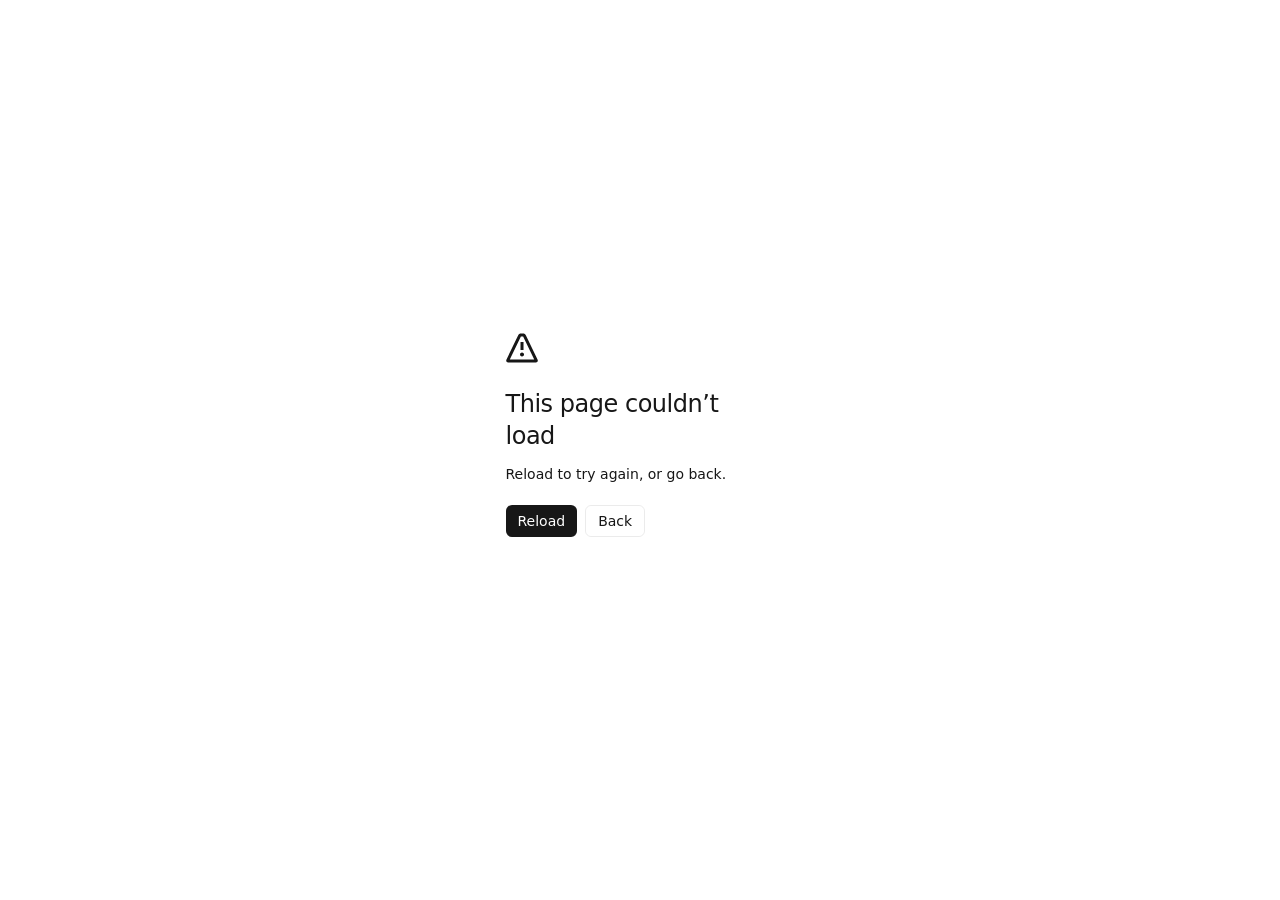
==== arena/index.html @ b572ce89 "Initial commit for DuelingTrade" ====
<!DOCTYPE html><html data-dpl-id="dpl_C5pr9n3kXXuteC772DUNhWCUbT4v" lang="en" class="geist_38a19817-module__zWmpuq__variable geist_mono_68d2693a-module__OnmjKq__variable archivo_8369b8a7-module__xLYI0a__variable h-full antialiased"><head><meta charSet="utf-8"/><meta name="viewport" content="width=device-width, initial-scale=1"/><link rel="preload" href="/chains/robinhood.svg" as="image"/><link rel="preload" href="/chains/solana.svg" as="image"/><link rel="preload" href="/chains/bnb.svg" as="image"/><link rel="stylesheet" href="/_next/static/immutable/chunks/11ru09r6zxcmv.css" data-precedence="next"/><link rel="preload" as="script" fetchPriority="low" href="/_next/static/immutable/chunks/13vbligain1wy.js"/><script src="/_next/static/immutable/chunks/1-9jqeenzti5i.js" async=""></script><script src="/_next/static/immutable/chunks/0mm8a4_ztls-a.js" async=""></script><script src="/_next/static/immutable/chunks/2wbqsg3o69r1l.js" async=""></script><script src="/_next/static/immutable/chunks/turbopack-04grlyw32y1tm.js" async=""></script><script src="/_next/static/immutable/chunks/3vlgg9mse5kgb.js" async=""></script><script src="/_next/static/immutable/chunks/3kuv-5_aaezud.js" async=""></script><script src="/_next/static/immutable/chunks/3rrsg5d7oai3y.js" async=""></script><script src="/_next/static/immutable/chunks/0tl9-jh_wlhih.js" async=""></script><script src="/_next/static/immutable/chunks/2--zkydsi01el.js" async=""></script><script src="/_next/static/immutable/chunks/1xe4iw789i23a.js" async=""></script><script src="/_next/static/immutable/chunks/3qos49-5w_csi.js" async=""></script><script src="/_next/static/immutable/chunks/0-auufa5i8o7t.js" async=""></script><script src="/_next/static/immutable/chunks/2e81wghwf_a7y.js" async=""></script><script src="/_next/static/immutable/chunks/3meu03gh2_q-_.js" async=""></script><script src="/_next/static/immutable/chunks/144p-vhq1r4q9.js" async=""></script><script src="/_next/static/immutable/chunks/2fr_6jb06xqva.js" async=""></script><script src="/_next/static/immutable/chunks/0flftdkb1z6vn.js" async=""></script><script src="/_next/static/immutable/chunks/0shtxpp86-r6w.js" async=""></script><script src="/_next/static/immutable/chunks/2o6fd18x5oel4.js" async=""></script><script src="/_next/static/immutable/chunks/2rd285km10rms.js" async=""></script><script src="/_next/static/immutable/chunks/0whkp1tczizef.js" async=""></script><script src="/_next/static/immutable/chunks/3lh8asuw4s37i.js" async=""></script><script src="/_next/static/immutable/chunks/1sbkutdp792b4.js" async=""></script><script src="/_next/static/immutable/chunks/2_5psf7f5ht0o.js" async=""></script><script src="/_next/static/immutable/chunks/0x-9rc1bm-510.js" async=""></script><script src="/_next/static/immutable/chunks/2yq07jlgdpizy.js" async=""></script><meta name="theme-color" content="#0C0E10"/><meta name="color-scheme" content="dark"/><title>Arena · PNL Duels</title><meta name="description" content="Stake, trade from your own wallet, best profit takes the pot. On-chain escrow, fee from 5% down to 1% on big stakes, only when someone wins."/><meta name="application-name" content="PNL Duels"/><meta property="og:title" content="PNL DUELS"/><meta property="og:description" content="1v1 trading duels. Best profit takes the pot."/><meta property="og:url" content="https://duelingtrade.fun"/><meta property="og:site_name" content="PNL Duels"/><meta property="og:image" content="https://duelingtrade.fun/opengraph-image?fd2fcf5a3e2cfa98"/><meta property="og:image:type" content="image/png"/><meta property="og:image:width" content="1200"/><meta property="og:image:height" content="630"/><meta property="og:image:alt" content="PNL DUELS: 1v1 trading duels"/><meta property="og:type" content="website"/><meta name="twitter:card" content="summary_large_image"/><meta name="twitter:site" content="@PnLDuel"/><meta name="twitter:creator" content="@PnLDuel"/><meta name="twitter:title" content="PNL DUELS"/><meta name="twitter:description" content="1v1 trading duels. Best profit takes the pot."/><meta name="twitter:image" content="https://duelingtrade.fun/opengraph-image?fd2fcf5a3e2cfa98"/><meta name="twitter:image:alt" content="PNL DUELS: 1v1 trading duels"/><meta name="twitter:image:type" content="image/png"/><meta name="twitter:image:width" content="1200"/><meta name="twitter:image:height" content="630"/><link rel="icon" href="/favicon.ico?favicon.0yzmy6ncv8nsh.ico" sizes="48x48" type="image/x-icon"/><link rel="icon" href="/icon.svg?icon.3yr3uw3vc69ku.svg" sizes="any" type="image/svg+xml"/><link rel="apple-touch-icon" href="/apple-icon.png?apple-icon.1h2i4k65twbx1.png" sizes="180x180" type="image/png"/><meta name="next-size-adjust" content=""/><script src="/_next/static/immutable/chunks/0c0hxoamwjsbw.js" noModule=""></script></head><body class="flex min-h-full flex-col"><div hidden=""><!--$--><!--/$--></div><div data-site-status="prelaunch" style="display:contents"><canvas aria-hidden="true" class="pointer-events-none fixed inset-0 -z-10"></canvas><header class="sticky top-0 z-50 border-b border-line bg-bg/70 backdrop-blur-xl"><nav class="mx-auto flex h-[4.5rem] max-w-[1280px] items-center gap-3 px-4 sm:px-6"><a class="flex shrink-0 items-center" aria-label="PNL Duels home" href="/"><span class="inline-flex items-center text-ink" style="gap:13.963636363636363px"><svg viewBox="320 250 384 528" height="24" width="17.454545454545453" fill="none" stroke-linecap="round" class="" aria-hidden="true"><path d="M396 282V703" stroke="#FF5233" stroke-width="22"></path><rect x="339" y="371" width="115" height="268" rx="12" fill="#FF5233"></rect><path d="M537 268L486 753" stroke="#F3F2EC" stroke-width="22"></path><path d="M627 333V753" stroke="#F3F2EC" stroke-width="22"></path><rect x="581" y="421" width="92" height="243" rx="8" fill="#0C0E10" stroke="#F3F2EC" stroke-width="22"></rect></svg><span class="wordmark" style="font-size:18.72px">PNL DUELS</span></span></a><div class="ml-5 hidden items-center gap-1 md:flex"><a aria-current="page" class="nav-tab" href="/arena">Arena</a><a class="nav-tab" href="/feed">Feed</a><a class="nav-tab" href="/leaderboard">Leaderboard</a><a class="nav-tab" href="/rules">Rules</a></div><div class="ml-auto flex items-center gap-2"><span class="tag hidden h-7 px-2.5 lg:inline-flex" data-contract-address="4aDtkCadyWomBewuynPi7Y8NR41dKXAmUMFYMLBxpump"><button type="button" title="Copy contract address">CA 4aDtkC…pump</button><a href="https://solscan.io/token/4aDtkCadyWomBewuynPi7Y8NR41dKXAmUMFYMLBxpump" target="_blank" rel="noreferrer" aria-label="View on explorer">↗</a></span><a href="https://x.com/PnLDuel" target="_blank" rel="noreferrer" aria-label="@PnLDuel on X" title="@PnLDuel on X" class="hidden h-9 w-9 place-items-center rounded-full text-ink-2 hover:text-ink sm:grid"><svg viewBox="0 0 24 24" width="18" height="18" fill="currentColor" aria-hidden="true"><path d="M18.244 2.25h3.308l-7.227 8.26 8.502 11.24H16.17l-5.214-6.817L4.99 21.75H1.68l7.73-8.835L1.254 2.25H8.08l4.713 6.231zm-1.161 17.52h1.833L7.084 4.126H5.117z"></path></svg></a><a class="btn btn-signal btn-xs hidden shrink-0 sm:inline-flex" href="/duel/new"><svg xmlns="http://www.w3.org/2000/svg" width="13" height="13" fill="currentColor" viewBox="0 0 256 256"><path d="M216,28H152a12,12,0,0,0-9.33,4.45L79.5,110.51l-4.66-4.65a20,20,0,0,0-28.29,0L29.86,122.55a20,20,0,0,0,0,28.29h0L45,166,23.86,187.17a20,20,0,0,0,0,28.28l16.69,16.69a20,20,0,0,0,28.28,0L90,211l15.17,15.16a20,20,0,0,0,28.29,0l16.69-16.69a20,20,0,0,0,0-28.3l-4.65-4.65,78.06-63.17A12,12,0,0,0,228,104V40A12,12,0,0,0,216,28ZM54.69,212.34l-11-11L62,183l11,11Zm64.61-6L49.65,136.7l11.05-11,69.65,69.65ZM204,98.27l-75.58,61.17L121,152l47.51-47.5a12,12,0,0,0-17-17L104,135l-7.45-7.44L157.73,52H204Z"></path></svg> Start a duel</a><div class="skeleton h-9 w-24 rounded-full"></div></div></nav></header><main class="flex-1"><div class="mx-auto max-w-[1280px] px-4 py-10 sm:px-6"><div class="mb-8 flex flex-wrap items-end justify-between gap-4"><div><p class="eyebrow">01 / Live duels</p><h1 class="display display-lift mt-3 text-4xl sm:text-6xl">Arena<span class="dot">.</span></h1></div><a class="btn btn-signal" href="/duel/new"><svg xmlns="http://www.w3.org/2000/svg" width="16" height="16" fill="currentColor" viewBox="0 0 256 256"><path d="M216,28H152a12,12,0,0,0-9.33,4.45L79.5,110.51l-4.66-4.65a20,20,0,0,0-28.29,0L29.86,122.55a20,20,0,0,0,0,28.29h0L45,166,23.86,187.17a20,20,0,0,0,0,28.28l16.69,16.69a20,20,0,0,0,28.28,0L90,211l15.17,15.16a20,20,0,0,0,28.29,0l16.69-16.69a20,20,0,0,0,0-28.3l-4.65-4.65,78.06-63.17A12,12,0,0,0,228,104V40A12,12,0,0,0,216,28ZM54.69,212.34l-11-11L62,183l11,11Zm64.61-6L49.65,136.7l11.05-11,69.65,69.65ZM204,98.27l-75.58,61.17L121,152l47.51-47.5a12,12,0,0,0-17-17L104,135l-7.45-7.44L157.73,52H204Z"></path></svg> Challenge</a></div><div class="no-scrollbar mb-6 overflow-x-auto"><div role="tablist" class="seg"><button role="tab" aria-selected="true">Live</button><button role="tab" aria-selected="false">Open challenges</button><button role="tab" aria-selected="false">Ended</button></div></div><div class="grid grid-cols-1 gap-4 md:grid-cols-2 xl:grid-cols-3"><div class="skeleton h-44" aria-hidden="true"></div><div class="skeleton h-44" aria-hidden="true"></div><div class="skeleton h-44" aria-hidden="true"></div><div class="skeleton h-44" aria-hidden="true"></div><div class="skeleton h-44" aria-hidden="true"></div><div class="skeleton h-44" aria-hidden="true"></div></div></div><!--$--><!--/$--></main><footer class="mt-24 border-t border-line pb-24 md:pb-10"><div class="mx-auto max-w-[1280px] px-4 sm:px-6"><p class="footer-statement"><span>May the best PnL win<span class="dot">.</span></span><span aria-hidden="true" class="mark-tile mark-tile-lg "><svg viewBox="320 250 384 528" height="58" width="42.18181818181818" fill="none" stroke-linecap="round" class="" aria-hidden="true"><path d="M396 282V703" stroke="#FF5233" stroke-width="22"></path><rect x="339" y="371" width="115" height="268" rx="12" fill="#FF5233"></rect><path d="M537 268L486 753" stroke="#F3F2EC" stroke-width="22"></path><path d="M627 333V753" stroke="#F3F2EC" stroke-width="22"></path><rect x="581" y="421" width="92" height="243" rx="8" fill="#0C0E10" stroke="#F3F2EC" stroke-width="22"></rect></svg></span></p><div class="grid grid-cols-2 gap-x-6 gap-y-10 pb-6 text-sm md:grid-cols-[1.6fr_1fr_1fr_1fr]"><div class="col-span-2 flex flex-col gap-4 md:col-span-1"><span class="inline-flex items-center text-ink" style="gap:15.127272727272729px"><svg viewBox="320 250 384 528" height="26" width="18.90909090909091" fill="none" stroke-linecap="round" class="" aria-hidden="true"><path d="M396 282V703" stroke="#FF5233" stroke-width="22"></path><rect x="339" y="371" width="115" height="268" rx="12" fill="#FF5233"></rect><path d="M537 268L486 753" stroke="#F3F2EC" stroke-width="22"></path><path d="M627 333V753" stroke="#F3F2EC" stroke-width="22"></path><rect x="581" y="421" width="92" height="243" rx="8" fill="#0C0E10" stroke="#F3F2EC" stroke-width="22"></rect></svg><span class="wordmark" style="font-size:20.28px">PNL DUELS</span></span><p class="max-w-sm leading-relaxed text-ink-2">1v1 trading duels. Stake, trade from your own wallet, best profit takes the pot.</p><p class="flex flex-wrap items-center gap-x-3 gap-y-1 text-ink-2"><span class="inline-flex items-center gap-1.5"><img src="/chains/robinhood.svg" alt="Robinhood Chain" width="16" height="16" class="inline-block shrink-0 object-contain align-[-0.15em] " style="width:16px;height:16px"/>Robinhood Chain</span><span class="inline-flex items-center gap-1.5"><img src="/chains/solana.svg" alt="Robinhood Chain" width="16" height="16" class="inline-block shrink-0 object-contain align-[-0.15em] " style="width:16px;height:16px"/>Robinhood Chain</span><span class="inline-flex items-center gap-1.5"><img src="/chains/bnb.svg" alt="BNB Chain" width="16" height="16" class="inline-block shrink-0 object-contain align-[-0.15em] " style="width:16px;height:16px"/>BNB Chain</span></p><p class="max-w-sm leading-relaxed text-ink-3">The escrow can only pay the two players or the treasury.<!-- --> <!-- -->Fee from 5% down to 1% on big stakes, only when someone wins. Refunds are free.</p></div><div class="flex flex-col gap-3"><p class="eyebrow mb-1">Play</p><a class="w-fit text-ink-2 transition hover:text-ink" href="/duel/new">New challenge</a><a class="w-fit text-ink-2 transition hover:text-ink" href="/arena">Arena</a><a class="w-fit text-ink-2 transition hover:text-ink" href="/arena?tab=open">Open challenges</a></div><div class="flex flex-col gap-3"><p class="eyebrow mb-1">Social</p><a class="w-fit text-ink-2 transition hover:text-ink" href="/feed">Feed</a><a class="w-fit text-ink-2 transition hover:text-ink" href="/leaderboard">Leaderboard</a><a class="w-fit text-ink-2 transition hover:text-ink" href="/settings">Settings</a></div><div class="flex flex-col gap-3"><p class="eyebrow mb-1">Rules</p><span class="text-ink-2">PnL after fees, held bags at exit value</span><span class="text-ink-2">Duel buys only, no transfers</span><span class="text-ink-2">Tie = full refund</span><a class="w-fit text-ink transition hover:text-signal" href="/rules">All rules →</a><a href="https://x.com/PnLDuel" target="_blank" rel="noreferrer" aria-label="@PnLDuel on X" title="@PnLDuel on X" class="w-fit text-ink-2 hover:text-ink"><svg viewBox="0 0 24 24" width="18" height="18" fill="currentColor" aria-hidden="true"><path d="M18.244 2.25h3.308l-7.227 8.26 8.502 11.24H16.17l-5.214-6.817L4.99 21.75H1.68l7.73-8.835L1.254 2.25H8.08l4.713 6.231zm-1.161 17.52h1.833L7.084 4.126H5.117z"></path></svg></a></div></div></div></footer><nav aria-label="Main" class="fixed inset-x-0 bottom-0 z-50 border-t border-line bg-bg/85 pb-[env(safe-area-inset-bottom)] backdrop-blur-xl md:hidden"><div class="grid h-16 grid-cols-5"><a class="flex flex-col items-center justify-center gap-1 text-[10px] font-medium text-ink-3" href="/"><svg xmlns="http://www.w3.org/2000/svg" width="20" height="20" fill="currentColor" viewBox="0 0 256 256"><path d="M219.31,108.68l-80-80a16,16,0,0,0-22.62,0l-80,80A15.87,15.87,0,0,0,32,120v96a8,8,0,0,0,8,8h64a8,8,0,0,0,8-8V160h32v56a8,8,0,0,0,8,8h64a8,8,0,0,0,8-8V120A15.87,15.87,0,0,0,219.31,108.68ZM208,208H160V152a8,8,0,0,0-8-8H104a8,8,0,0,0-8,8v56H48V120l80-80,80,80Z"></path></svg>Home</a><a class="flex flex-col items-center justify-center gap-1 text-[10px] font-medium text-ink" href="/arena"><svg xmlns="http://www.w3.org/2000/svg" width="20" height="20" fill="currentColor" viewBox="0 0 256 256"><path d="M216,32H152a8,8,0,0,0-6.34,3.12l-64,83.21L72,108.69a16,16,0,0,0-22.64,0l-8.69,8.7a16,16,0,0,0,0,22.63l22,22-32,32a16,16,0,0,0,0,22.63l8.69,8.68a16,16,0,0,0,22.62,0l32-32,22,22a16,16,0,0,0,22.64,0l8.69-8.7a16,16,0,0,0,0-22.63l-9.64-9.64,83.21-64A8,8,0,0,0,224,104V40A8,8,0,0,0,216,32Zm-8,68.06-81.74,62.88L115.32,152l50.34-50.34a8,8,0,0,0-11.32-11.31L104,140.68,93.07,129.74,155.94,48H208Z"></path></svg>Arena</a><a class="flex flex-col items-center justify-center gap-1 text-[10px] font-medium text-ink-3" href="/duel/new"><span class="btn btn-signal grid h-9 w-9 place-items-center p-0"><svg xmlns="http://www.w3.org/2000/svg" width="18" height="18" fill="currentColor" viewBox="0 0 256 256"><path d="M228,128a12,12,0,0,1-12,12H140v76a12,12,0,0,1-24,0V140H40a12,12,0,0,1,0-24h76V40a12,12,0,0,1,24,0v76h76A12,12,0,0,1,228,128Z"></path></svg></span></a><a class="flex flex-col items-center justify-center gap-1 text-[10px] font-medium text-ink-3" href="/feed"><svg xmlns="http://www.w3.org/2000/svg" width="20" height="20" fill="currentColor" viewBox="0 0 256 256"><path d="M128,24A104,104,0,0,0,36.18,176.88L24.83,210.93a16,16,0,0,0,20.24,20.24l34.05-11.35A104,104,0,1,0,128,24Zm0,192a87.87,87.87,0,0,1-44.06-11.81,8,8,0,0,0-6.54-.67L40,216,52.47,178.6a8,8,0,0,0-.66-6.54A88,88,0,1,1,128,216Z"></path></svg>Feed</a><a class="flex flex-col items-center justify-center gap-1 text-[10px] font-medium text-ink-3" href="/leaderboard"><svg xmlns="http://www.w3.org/2000/svg" width="20" height="20" fill="currentColor" viewBox="0 0 256 256"><path d="M232,64H208V48a8,8,0,0,0-8-8H56a8,8,0,0,0-8,8V64H24A16,16,0,0,0,8,80V96a40,40,0,0,0,40,40h3.65A80.13,80.13,0,0,0,120,191.61V216H96a8,8,0,0,0,0,16h64a8,8,0,0,0,0-16H136V191.58c31.94-3.23,58.44-25.64,68.08-55.58H208a40,40,0,0,0,40-40V80A16,16,0,0,0,232,64ZM48,120A24,24,0,0,1,24,96V80H48v32q0,4,.39,8Zm144-8.9c0,35.52-29,64.64-64,64.9a64,64,0,0,1-64-64V56H192ZM232,96a24,24,0,0,1-24,24h-.5a81.81,81.81,0,0,0,.5-8.9V80h24Z"></path></svg>Ranks</a></div></nav><div aria-live="polite" class="pointer-events-none fixed inset-x-0 bottom-4 z-[70] flex flex-col items-center gap-2 px-4"></div></div><script src="/_next/static/immutable/chunks/13vbligain1wy.js" id="_R_" async=""></script><script>(self.__next_f=self.__next_f||[]).push([0])</script><script>self.__next_f.push([1,"1:\"$Sreact.fragment\"\n2:I[664740,[\"/_next/static/immutable/chunks/3vlgg9mse5kgb.js\",\"/_next/static/immutable/chunks/3kuv-5_aaezud.js\",\"/_next/static/immutable/chunks/3rrsg5d7oai3y.js\",\"/_next/static/immutable/chunks/0tl9-jh_wlhih.js\",\"/_next/static/immutable/chunks/2--zkydsi01el.js\",\"/_next/static/immutable/chunks/1xe4iw789i23a.js\",\"/_next/static/immutable/chunks/3qos49-5w_csi.js\",\"/_next/static/immutable/chunks/0-auufa5i8o7t.js\",\"/_next/static/immutable/chunks/2e81wghwf_a7y.js\",\"/_next/static/immutable/chunks/3meu03gh2_q-_.js\",\"/_next/static/immutable/chunks/144p-vhq1r4q9.js\",\"/_next/static/immutable/chunks/2fr_6jb06xqva.js\",\"/_next/static/immutable/chunks/0flftdkb1z6vn.js\",\"/_next/static/immutable/chunks/0shtxpp86-r6w.js\",\"/_next/static/immutable/chunks/2o6fd18x5oel4.js\",\"/_next/static/immutable/chunks/2rd285km10rms.js\",\"/_next/static/immutable/chunks/0whkp1tczizef.js\",\"/_next/static/immutable/chunks/3lh8asuw4s37i.js\",\"/_next/static/immutable/chunks/1sbkutdp792b4.js\",\"/_next/static/immutable/chunks/2_5psf7f5ht0o.js\"],\"Providers\"]\n3:I[806635,[\"/_next/static/immutable/chunks/3vlgg9mse5kgb.js\",\"/_next/static/immutable/chunks/3kuv-5_aaezud.js\",\"/_next/static/immutable/chunks/3rrsg5d7oai3y.js\",\"/_next/static/immutable/chunks/0tl9-jh_wlhih.js\",\"/_next/static/immutable/chunks/2--zkydsi01el.js\",\"/_next/static/immutable/chunks/1xe4iw789i23a.js\",\"/_next/static/immutable/chunks/3qos49-5w_csi.js\",\"/_next/static/immutable/chunks/0-auufa5i8o7t.js\",\"/_next/static/immutable/chunks/2e81wghwf_a7y.js\",\"/_next/static/immutable/chunks/3meu03gh2_q-_.js\",\"/_next/static/immutable/chunks/144p-vhq1r4q9.js\",\"/_next/static/immutable/chunks/2fr_6jb06xqva.js\",\"/_next/static/immutable/chunks/0flftdkb1z6vn.js\",\"/_next/static/immutable/chunks/0shtxpp86-r6w.js\",\"/_next/static/immutable/chunks/2o6fd18x5oel4.js\",\"/_next/static/immutable/chunks/2rd285km10rms.js\",\"/_next/static/immutable/chunks/0whkp1tczizef.js\",\"/_next/static/immutable/chunks/3lh8asuw4s37i.js\",\"/_next/static/immutable/chunks/1sbkutdp792b4.js\",\"/_next/static/immutable/chunks/2_5psf7f5ht0o.js\"],\"MotionBackground\"]\n4:I[779596,[\"/_next/static/immutable/chunks/3vlgg9mse5kgb.js\",\"/_next/static/immutable/chunks/3kuv-5_aaezud.js\",\"/_next/static/immutable/chunks/3rrsg5d7oai3y.js\",\"/_next/static/immutable/chunks/0tl9-jh_wlhih.js\",\"/_next/static/immutable/chunks/2--zkydsi01el.js\",\"/_next/static/immutable/chunks/1xe4iw789i23a.js\",\"/_next/static/immutable/chunks/3qos49-5w_csi.js\",\"/_next/static/immutable/chunks/0-auufa5i8o7t.js\",\"/_next/static/immutable/chunks/2e81wghwf_a7y.js\",\"/_next/static/immutable/chunks/3meu03gh2_q-_.js\",\"/_next/static/immutable/chunks/144p-vhq1r4q9.js\",\"/_next/static/immutable/chunks/2fr_6jb06xqva.js\",\"/_next/static/immutable/chunks/0flftdkb1z6vn.js\",\"/_next/static/immutable/chunks/0shtxpp86-r6w.js\",\"/_next/static/immutable/chunks/2o6fd18x5oel4.js\",\"/_next/static/immutable/chunks/2rd285km10rms.js\",\"/_next/static/immutable/chunks/0whkp1tczizef.js\",\"/_next/static/immutable/chunks/3lh8asuw4s37i.js\",\"/_next/static/immutable/chunks/1sbkutdp792b4.js\",\"/_next/static/immutable/chunks/2_5psf7f5ht0o.js\"],\"Navbar\"]\n5:I[339756,[\"/_next/static/immutable/chunks/0x-9rc1bm-510.js\"],\"default\"]\n6:I[837457,[\"/_next/static/immutable/chunks/0x-9rc1bm-510.js\"],\"default\"]\n7:I[522016,[\"/_next/static/immutable/chunks/3vlgg9mse5kgb.js\",\"/_next/static/immutable/chunks/3kuv-5_aaezud.js\",\"/_next/static/immutable/chunks/3rrsg5d7oai3y.js\",\"/_next/static/immutable/chunks/0tl9-jh_wlhih.js\",\"/_next/static/immutable/chunks/2--zkydsi01el.js\",\"/_next/static/immutable/chunks/1xe4iw789i23a.js\",\"/_next/static/immutable/chunks/3qos49-5w_csi.js\",\"/_next/static/immutable/chunks/0-auufa5i8o7t.js\",\"/_next/static/immutable/chunks/2e81wghwf_a7y.js\",\"/_next/static/immutable/chunks/3meu03gh2_q-_.js\",\"/_next/static/immutable/chunks/144p-vhq1r4q9.js\",\"/_next/static/immutable/chunks/2fr_6jb06xqva.js\",\"/_next/static/immutable/chunks/0flftdkb1z6vn.js\",\"/_next/static/immutable/chunks/0shtxpp86-r6w.js\",\"/_next/static/immutable/chunks/2o6fd18x5oel4.js\",\"/_next/static/immutable/chunks/2rd285km10rms.js\",\"/_next/static/immutable/chunks/0whkp1tczizef.js\",\"/_next/static/immutable/chunks/3lh8asuw4s37i.js\",\"/_next/static/immutable/chunks/1sbkutdp792b4.js\",\"/_next/static/immutable/chunks/2_5psf7f5ht0o.js\"],\"\"]\n10:I[168027,[\"/_next/static/immutable/chunks/3vlgg9mse5kgb.js\",\"/_next/static/immutable/chunks/3kuv-5_aaezud.js\",\"/_next/static/immutable/chunks/3rrsg5d7oai3y.js\",\"/_next/static/immutable/chunks/0tl9-jh_wlhih.js\",\"/_next/static/immutable/chunks/2--zkydsi01el.js\",\"/_next/static/immutable/chunks/1xe4iw789i23a.js\",\"/_next/static/immutable/chunks/3qos49-5w_csi.js\",\"/_next/static/immutable/chunks/0-auufa5i8o7t.js\",\"/_next/static/immutable/chunks/2e81wghwf_a7y.js\",\"/_next/static/immutable/chunks/3meu03gh2_q-_.js\",\"/_next/static/immutable/chunks/144p-vhq1r4q9.js\",\"/_next/static/immutable/chunks/2fr_6jb06xqva.js\",\"/_next/static/immutable/chunks/0flftdkb1z6vn.js\",\"/_next/static/immutable/chunks/0shtxpp86-r6w.js\",\"/_next/static/immutable/chunks/2o6fd18x5oel4.js\",\"/_next/static/immutable/chunks/2rd285km10rms.js\",\"/_next/static/immutable/chunks/0whkp1tczizef.js\",\"/_next/static/immutable/chunks/3lh8asuw4s37i.js\",\"/_next/static/immutable/chunks/1sbkutdp792b4.js\",\"/_next/static/immutable/chunks/2_5psf7f5ht0o.js\"],\"default\",1]\n:HL[\"/_next/static/immutable/chunks/11ru09r6zxcmv.css\",\"style\"]\n:HL[\"/_next/static/immutable/media/21ca8f3f56c22ca2-s.p.14a9xpaqsbppk.woff2\",\"font\",{\"crossOrigin\":\"\",\"type\":\"font/woff2\"}]\n:HL[\"/_next/static/immutable/media/797e433ab948586e-s.p.1v5bejj26fx9h.woff2\",\"font\",{\"crossOrigin\":\"\",\"type\":\"font/woff2\"}]\n:HL[\"/_next/static/immutable/media/caa3a2e1cccd8315-s.p.0zr6hhvz-h9nw.woff2\",\"font\",{\"crossOrigin\":\"\",\"type\":\"font/woff2\"}]\ne:X\n0:{\"P\":null,\"c\":[\"\",\"arena\"],\"q\":\"\",\"i\":false,\"f\":[[[\"\",{\"children\":[\"arena\",{\"children\":[\"__PAGE__\",{},\"$undefined\",\"$undefined\",4096]},\"$undefined\",\"$undefined\",4096]},\"$undefined\",\"$undefined\",4112],[[\"$\",\"$1\",\"c\",{\"children\":[[[\"$\",\"link\",\"0\",{\"rel\":\"stylesheet\",\"href\":\"/_next/static/immutable/chunks/11ru09r6zxcmv.css\",\"precedence\":\"next\",\"crossOrigin\":\"$undefined\",\"nonce\":\"$undefined\"}],[\"$\",\"script\",\"script-0\",{\"src\":\"/_next/static/immutable/chunks/3vlgg9mse5kgb.js\",\"async\":true,\"nonce\":\"$undefined\"}],[\"$\",\"script\",\"script-1\",{\"src\":\"/_next/static/immutable/chunks/3kuv-5_aaezud.js\",\"async\":true,\"nonce\":\"$undefined\"}],[\"$\",\"script\",\"script-2\",{\"src\":\"/_next/static/immutable/chunks/3rrsg5d7oai3y.js\",\"async\":true,\"nonce\":\"$undefined\"}],[\"$\",\"script\",\"script-3\",{\"src\":\"/_next/static/immutable/chunks/0tl9-jh_wlhih.js\",\"async\":true,\"nonce\":\"$undefined\"}],[\"$\",\"script\",\"script-4\",{\"src\":\"/_next/static/immutable/chunks/2--zkydsi01el.js\",\"async\":true,\"nonce\":\"$undefined\"}],[\"$\",\"script\",\"script-5\",{\"src\":\"/_next/static/immutable/chunks/1xe4iw789i23a.js\",\"async\":true,\"nonce\":\"$undefined\"}],[\"$\",\"script\",\"script-6\",{\"src\":\"/_next/static/immutable/chunks/3qos49-5w_csi.js\",\"async\":true,\"nonce\":\"$undefined\"}],[\"$\",\"script\",\"script-7\",{\"src\":\"/_next/static/immutable/chunks/0-auufa5i8o7t.js\",\"async\":true,\"nonce\":\"$undefined\"}],[\"$\",\"script\",\"script-8\",{\"src\":\"/_next/static/immutable/chunks/2e81wghwf_a7y.js\",\"async\":true,\"nonce\":\"$undefined\"}],[\"$\",\"script\",\"script-9\",{\"src\":\"/_next/static/immutable/chunks/3meu03gh2_q-_.js\",\"async\":true,\"nonce\":\"$undefined\"}],[\"$\",\"script\",\"script-10\",{\"src\":\"/_next/static/immutable/chunks/144p-vhq1r4q9.js\",\"async\":true,\"nonce\":\"$undefined\"}],[\"$\",\"script\",\"script-11\",{\"src\":\"/_next/static/immutable/chunks/2fr_6jb06xqva.js\",\"async\":true,\"nonce\":\"$undefined\"}],[\"$\",\"script\",\"script-12\",{\"src\":\"/_next/static/immutable/chunks/0flftdkb1z6vn.js\",\"async\":true,\"nonce\":\"$undefined\"}],[\"$\",\"script\",\"script-13\",{\"src\":\"/_next/static/immutable/chunks/0shtxpp86-r6w.js\",\"async\":true,\"nonce\":\"$undefined\"}],[\"$\",\"script\",\"script-14\",{\"src\":\"/_next/static/immutable/chunks/2o6fd18x5oel4.js\",\"async\":true,\"nonce\":\"$undefined\"}],[\"$\",\"script\",\"script-15\",{\"src\":\"/_next/static/immutable/chunks/2rd285km10rms.js\",\"async\":true,\"nonce\":\"$undefined\"}],[\"$\",\"script\",\"script-16\",{\"src\":\"/_next/static/immutable/chunks/0whkp1tczizef.js\",\"async\":true,\"nonce\":\"$undefined\"}],[\"$\",\"script\",\"script-17\",{\"src\":\"/_next/static/immutable/chunks/3lh8asuw4s37i.js\",\"async\":true,\"nonce\":\"$undefined\"}],[\"$\",\"script\",\"script-18\",{\"src\":\"/_next/static/immutable/chunks/1sbkutdp792b4.js\",\"async\":true,\"nonce\":\"$undefined\"}],[\"$\",\"script\",\"script-19\",{\"src\":\"/_next/static/immutable/chunks/2_5psf7f5ht0o.js\",\"async\":true,\"nonce\":\"$undefined\"}]],[\"$\",\"html\",null,{\"lang\":\"en\",\"className\":\"geist_38a19817-module__zWmpuq__variable geist_mono_68d2693a-module__OnmjKq__variable archivo_8369b8a7-module__xLYI0a__variable h-full antialiased\",\"children\":[\"$\",\"body\",null,{\"className\":\"flex min-h-full flex-col\",\"children\":[\"$\",\"div\",null,{\"data-site-status\":\"prelaunch\",\"style\":{\"display\":\"contents\"},\"children\":[\"$\",\"$L2\",null,{\"children\":[[\"$\",\"$L3\",null,{}],[\"$\",\"$L4\",null,{}],[\"$\",\"main\",null,{\"className\":\"flex-1\",\"children\":[\"$\",\"$L5\",null,{\"parallelRouterKey\":\"children\",\"error\":\"$undefined\",\"errorStyles\":\"$undefined\",\"errorScripts\":\"$undefined\",\"template\":[\"$\",\"$L6\",null,{}],\"templateStyles\":\"$undefined\",\"templateScripts\":\"$undefined\",\"notFound\":[[\"$\",\"div\",null,{\"className\":\"mx-auto flex max-w-xl flex-col items-center px-4 py-24 text-center\",\"children\":[[\"$\",\"span\",null,{\"aria-hidden\":\"true\",\"className\":\"mark-tile  \",\"children\":[\"$\",\"svg\",null,{\"viewBox\":\"320 250 384 528\",\"height\":42,\"width\":30.545454545454547,\"fill\":\"none\",\"strokeLinecap\":\"round\",\"className\":\"\",\"role\":\"$undefined\",\"aria-hidden\":true,\"aria-label\":\"$undefined\",\"children\":[[\"$\",\"path\",null,{\"d\":\"M396 282V703\",\"stroke\":\"#FF5233\",\"strokeWidth\":\"22\"}],[\"$\",\"rect\",null,{\"x\":\"339\",\"y\":\"371\",\"width\":\"115\",\"height\":\"268\",\"rx\":\"12\",\"fill\":\"#FF5233\"}],[\"$\",\"path\",null,{\"d\":\"M537 268L486 753\",\"stroke\":\"#F3F2EC\",\"strokeWidth\":\"22\"}],[\"$\",\"path\",null,{\"d\":\"M627 333V753\",\"stroke\":\"#F3F2EC\",\"strokeWidth\":\"22\"}],[\"$\",\"rect\",null,{\"x\":\"581\",\"y\":\"421\",\"width\":\"92\",\"height\":\"243\",\"rx\":\"8\",\"fill\":\"#0C0E10\",\"stroke\":\"#F3F2EC\",\"strokeWidth\":\"22\"}]]}]}],[\"$\",\"p\",null,{\"className\":\"eyebrow mt-8\",\"children\":\"Error 404\"}],[\"$\",\"h1\",null,{\"className\":\"display display-lift mt-3 text-4xl sm:text-5xl\",\"children\":[\"Out of the ring\",[\"$\",\"span\",null,{\"className\":\"dot\",\"children\":\".\"}]]}],[\"$\",\"p\",null,{\"className\":\"mt-3 text-ink-2\",\"children\":\"This page does not exist.\"}],[\"$\",\"$L7\",null,{\"href\":\"/arena\",\"className\":\"btn btn-ghost mt-8\",\"children\":\"Back to the arena\"}]]}],[]],\"forbidden\":\"$undefined\",\"unauthorized\":\"$undefined\"}]}],[\"$\",\"footer\",null,{\"className\":\"mt-24 border-t border-line pb-24 md:pb-10\",\"children\":[\"$\",\"div\",null,{\"className\":\"mx-auto max-w-[1280px] px-4 sm:px-6\",\"children\":[[\"$\",\"p\",null,{\"className\":\"footer-statement\",\"children\":[\"$L8\",\"$L9\"]}],\"$La\"]}]}],\"$Lb\"]}]}]}]}]]}],{\"children\":[\"$Lc\",{\"children\":[\"$Ld\",{},null,false,null]},null,false,\"$e\"]},null,false,null],\"$Lf\",false]],\"m\":\"$undefined\",\"G\":[\"$10\",[\"$L11\"]],\"S\":false,\"h\":null,\"r\":\"$undefined\",\"s\":\"$undefined\",\"a\":\"$undefined\",\"l\":\"$undefined\",\"p\":\"$undefined\",\"d\":\"$undefined\"}\n12:I[779596,[\"/_next/static/immutable/chunks/3vlgg9mse5kgb.js\",\"/_next/static/immutable/chunks/3kuv-5_aaezud.js\",\"/_next/static/immutable/chunks/3rrsg5d7oai3y.js\",\"/_next/static/immutable/chunks/0tl9-jh_wlhih.js\",\"/_next/static/immutable/chunks/2--zkydsi01el.js\",\"/_next/static/immutable/chunks/1xe4iw789i23a.js\",\"/_next/static/immutable/chunks/3qos49-5w_csi.js\",\"/_next/static/immutable/chunks/0-auufa5i8o7t.js\",\"/_next/static/immutable/chunks/2e81wghwf_a7y.js\",\"/_next/static/immutable/chunks/3meu03gh2_q-_.js\",\"/_next/static/immutable/chunks/144p-vhq1r4q9.js\",\"/_next/static/immutable/chunks/2fr_6jb06xqva.js\",\"/_next/static/immutable/chunks/0flftdkb1z6vn.js\",\"/_next/static/immutable/chunks/0shtxpp86-r6w.js\",\"/_next/static/immutable/chunks/2o6fd18x5oel4.js\",\"/_next/static/immutable/chunks/2rd285km10rms.js\",\"/_next/static/immutable/chunks/0whkp1tczizef.js\",\"/_next/static/immutable/chunks/3lh8asuw4s37i.js\",\"/_next/static/immutable/chunks/1sbkutdp792b4.js\",\"/_next/static/immutable/chunks/2_5psf7f5ht0o.js\"],\"TabBar\"]\n14:I[897367,[\"/_next/static/immutable/chunks/0x-9rc1bm-510.js\"],\"OutletBoundary\"]\n15:\"$Sreact.suspense\"\n17:I[897367,[\"/_next/static/immutable/chunks/0x-9rc1bm-510.js\"],\"ViewportBoundary\"]\n19:I[897367,[\"/_next/static/immutable/chunks/0x-9rc1bm-510.js\"],\"MetadataBoundary\"]\n:HL[\"/chains/robinhood.svg\",\"image\"]\n:HL[\"/chains/solana.svg\",\"image\"]\n:HL[\"/chains/bnb.svg\",\"image\"]\n8:[\"$\",\"span\",null,{\"children\":[\"May the best PnL win\",[\"$\",\"span\",null,{\"className\":\"dot\",\"children\":\".\"}]]}]\n9:[\"$\",\"span\",null,{\"aria-hidden\":\"true\",\"className\":\"mark-tile mark-tile-lg \",\"children\":[\"$\",\"svg\",null,{\"viewBox\":\"320 250 384 528\",\"height\":58,\"width\":42.18181818181818,\"fill\":\"none\",\"strokeLinecap\":\"round\",\"className\":\"\",\"role\":\"$undefined\",\"aria-hidden\":true,\"aria-label\":\"$undefined\",\"children\":[[\"$\",\"path\",null,{\"d\":\"M396 282V703\",\"stroke\":\"#FF5233\",\"strokeWidth\":\"22\"}],[\"$\",\"rect\",null,{\"x\":\"339\",\"y\":\"371\",\"width\":\"115\",\"height\":\"268\",\"rx\":\"12\",\"fill\":\"#FF5233\"}],[\"$\",\"path\",null,{\"d\":\"M537 268L486 753\",\"stroke\":\"#F3F2EC\",\"strokeWidth\":\"22\"}],[\"$\",\"path\",null,{\"d\":\"M627 333V753\",\"stroke\":\"#F3F2EC\",\"strokeWidth\":\"22\"}],[\"$\",\"rect\",null,{\"x\":\"581\",\"y\":\"421\",\"width\":\"92\",\"height\":\"243\",\"rx\":\"8\",\"fill\":\"#0C0E10\",\"stroke\":\"#F3F2EC\",\"strokeWidth\":\"22\"}]]}]}]\na:[\"$\",\"div\",null,{\"className\":\"grid grid-cols-2 gap-x-6 gap-y-10 pb-6 text-sm md:grid-cols-[1.6fr_1fr_1fr_1fr]\",\"children\":[[\"$\",\"div\",null,{\"className\":\"col-span-2 flex flex-col gap-4 md:col-span-1\",\"children\":[[\"$\",\"span\",null,{\"className\":\"inline-flex items-center text-ink\",\"style\":{\"gap\":15.127272727272729},\"children\":[[\"$\",\"svg\",null,{\"viewBox\":\"320 250 384 528\",\"height\":26,\"width\":18.90909090909091,\"fill\":\"none\",\"strokeLinecap\":\"round\",\"className\":\"\",\"role\":\"$undefined\",\"aria-hidden\":true,\"aria-label\":\"$undefined\",\"children\":[[\"$\",\"path\",null,{\"d\":\"M396 282V703\",\"stroke\":\"#FF5233\",\"strokeWidth\":\"22\"}],[\"$\",\"rect\",null,{\"x\":\"339\",\"y\":\"371\",\"width\":\"115\",\"height\":\"268\",\"rx\":\"12\",\"fill\":\"#FF5233\"}],[\"$\",\"path\",null,{\"d\":\"M537 268L486 753\",\"stroke\":\"#F3F2EC\",\"strokeWidth\":\"22\"}],[\"$\",\"path\",null,{\"d\":\"M627 333V753\",\"stroke\":\"#F3F2EC\",\"strokeWidth\":\"22\"}],[\"$\",\"rect\",null,{\"x\":\"581\",\"y\":\"421\",\"width\":\"92\",\"height\":\"243\",\"rx\":\"8\",\"fill\":\"#0C0E10\",\"stroke\":\"#F3F2EC\",\"strokeWidth\":\"22\"}]]}],[\"$\",\"span\",null,{\"className\":\"wordmark\",\"style\":{\"fontSize\":20.28},\"children\":\"PNL DUELS\"}]]}],[\"$\",\"p\",null,{\"className\":\"max-w-sm leading-relaxed text-ink-2\",\"children\":\"1v1 trading duels. Stake, trade from your own wallet, best profit takes the pot.\"}],[\"$\",\"p\",null,{\"className\":\"flex flex-wrap items-center gap-x-3 gap-y-1 text-ink-2\",\"children\":[[\"$\",\"span\",\"robinhood\",{\"className\":\"inline-flex items-center gap-1.5\",\"children\":[[\"$\",\"img\",null,{\"src\":\"/chains/robinhood.svg\",\"alt\":\"Robinhood Chain\",\"width\":16,\"height\":16,\"className\":\"inline-block shrink-0 object-contain align-[-0.15em] \",\"style\":{\"width\":16,\"height\":16}}],\"Robinhood Chain\"]}],[\"$\",\"span\",\"sol\",{\"className\":\"inline-flex items-center gap-1.5\",\"children\":[[\"$\",\"img\",null,{\"src\":\"/chains/solana.svg\",\"alt\":\"Robinhood Chain\",\"width\":16,\"height\":16,\"className\":\"inline-block shrink-0 object-contain align-[-0.15em] \",\"style\":{\"width\":16,\"height\":16}}],\"Robinhood Chain\"]}],[\"$\",\"span\",\"bsc\",{\"className\":\"inline-flex items-center gap-1.5\",\"children\":[[\"$\",\"img\",null,{\"src\":\"/chains/bnb.svg\",\"alt\":\"BNB Chain\",\"width\":16,\"height\":16,\"className\":\"inline-block shrink-0 object-contain align-[-0.15em] \",\"style\":{\"width\":16,\"height\":16}}],\"BNB Chain\"]}]]}],[\"$\",\"p\",null,{\"className\":\"max-w-sm leading-relaxed text-ink-3\",\"children\":[\"The escrow can only pay the two players or the treasury.\",\" \",\"Fee from 5% down to 1% on big stakes, only when someone wins. Refunds are free.\"]}]]}],[[\"$\",\"div\",\"Play\",{\"className\":\"flex flex-col gap-3\",\"children\":[[\"$\",\"p\",null,{\"className\":\"eyebrow mb-1\",\"children\":\"Play\"}],[[\"$\",\"$L7\",\"/duel/new\",{\"href\":\"/duel/new\",\"className\":\"w-fit text-ink-2 transition hover:text-ink\",\"children\":\"New challenge\"}],[\"$\",\"$L7\",\"/arena\",{\"href\":\"/arena\",\"className\":\"w-fit text-ink-2 transition hover:text-ink\",\"children\":\"Arena\"}],[\"$\",\"$L7\",\"/arena?tab=open\",{\"href\":\"/arena?tab=open\",\"className\":\"w-fit text-ink-2 transition hover:text-ink\",\"children\":\"Open challenges\"}]]]}],[\"$\",\"div\",\"Social\",{\"className\":\"flex flex-col gap-3\",\"children\":[[\"$\",\"p\",null,{\"className\":\"eyebrow mb-1\",\"children\":\"Social\"}],[[\"$\",\"$L7\",\"/feed\",{\"href\":\"/feed\",\"className\":\"w-fit text-ink-2 transition hover:text-ink\",\"children\":\"Feed\"}],[\"$\",\"$L7\",\"/leaderboard\",{\"href\":\"/leaderboard\",\"className\":\"w-fit text-ink-2 transition hover:text-ink\",\"children\":\"Leaderboard\"}],[\"$\",\"$L7\",\"/settings\",{\"href\":\"/settings\",\"className\":\"w-fit text-ink-2 transition hover:text-ink\",\"children\":\"Settings\"}]]]}]],[\"$\",\"div\",null,{\"className\":\"flex flex-col gap-3\",\"children\":[[\"$\",\"p\",null,{\"className\":\"eyebrow mb-1\",\"children\":\"Rules\"}],[\"$\",\"span\",null,{\"className\":\"text-ink-2\",\"children\":\"PnL after fees, held bags at exit value\"}],[\"$\",\"span\",null,{\"className\":\"text-ink-2\",\"children\":\"Duel buys only, no transfers\"}],[\"$\",\"span\",null,{\"className\":\"text-ink-2\",\"children\":\"Tie = full refund\"}],[\"$\",\"$L7\",null,{\"href\":\"/rules\",\"className\":\"w-fit text-ink transition hover:text-signal\",\"children\":\"All rules →\"}],[\"$\",\"a\",null,{\"href\":\"https://x.com/PnLDuel\",\"target\":\"_blank\",\"rel\":\"noreferrer\",\"aria-label\":\"@PnLDuel on X\",\"title\":\"@PnLDuel on X\",\"className\":\"w-fit text-ink-2 hover:text-ink\",\"children\":[\"$\",\"svg\",null,{\"viewBox\":\"0 0 24 24\",\"width\":\"18\",\"height\":\"18\",\"fill\":\"currentColor\",\"aria-hidden\":\"true\",\"children\":[\"$\",\"path\",null,{\"d\":\"M18.244 2.25h3.308l-7.227 8.26 8.502 11.24H16.17l-5.214-6.817L4.99 21.75H1.68l7.73-8.835L1.254 2.25H8.08l4.713 6.231zm-1.161 17.52h1.833L7.084 4.126H5.117z\"}]}]}]]}]]}]\nb:[\"$\",\"$L12\",null,{}]\nc:[\"$\",\"$1\",\"c\",{\"children\":[null,[\"$\",\"$L5\",null,{\"parallelRouterKey\":\"children\",\"error\":\"$undefined\",\"errorStyles\":\"$undefined\",\"errorScripts\":\"$undefined\",\"template\":[\"$\",\"$L6\",null,{}],\"templateStyles\":\"$undefined\",\"templateScripts\":\"$undefined\",\"notFound\":\"$undefined\",\"forbidden\":\"$undefined\",\"unauthorized\":\"$undefined\"}]]}]\nd:[\"$\",\"$1\",\"c\",{\"children\":[\"$L13\",[[\"$\",\"script\",\"script-0\",{\"src\":\"/_next/static/immutable/chunks/2yq07jlgdpizy.js\",\"async\":true,\"nonce\":\"$undefined\"}]],[\"$\",\"$L14\",null,{\"children\":[\"$\",\"$15\",null,{\"name\":\"Next.MetadataOutlet\",\"children\":\"$@16\"}]}]]}]\nf:[\"$\",\"$1\",\"h\",{\"children\":[null,[\"$\",\"$L17\",null,{\"children\":\"$L18\"}],[\"$\",\"div\",null,{\"hidden\":true,\"children\":[\"$\",\"$L19\",null,{\"children\":[\"$\",\"$15\",null,{\"name\":\"Next.Metadata\",\"children\":\"$L1a\"}]}]}],[\"$\",\"meta\",null,{\"name\":\"next-size-adjust\",\"content\":\"\"}]]}]\n11:[\"$\",\"link\",\"0\",{\"rel\":\"stylesheet\",\"href\":\"/_next/static/immutable/chunks/11ru09r6zxcmv.css\",\"precedence\":\"next\",\"crossOrigin\":\"$undefined\",\"nonce\":\"$undefined\"}]\n1b:I[748499,[\"/_next/static/immutable/chunks/3vlgg9mse5kgb.js\",\"/_next/static/immutable/chunks/3kuv-5_aaezud.js\",\"/_next/static/immutable/chunks/3rrsg5d7oai3y.js\",\"/_next/static/immutable/chunks/0tl9-jh_wlhih.js\",\"/_next/static/immutable/chunks/2--zkydsi01el.js\",\"/_next/static/immutable/chunks/1xe4iw789i23a.js\",\"/_next/static/immutable/chunks/3qos49-5w_csi.js\",\"/_next/static/immutable/chunks/0-auufa5i8o7t.js\",\"/_next/static/immutable/chunks/2e81wghwf_a7y.js\",\"/_next/static/immutable/chunks/3meu03gh2_q-_.js\",\"/_next/static/immutable/chunks/144p-vhq1r4q9.js\",\"/_next/static/immutable/chunks/2fr_6jb06xqva.js\",\"/_next/static/immutable/chunks/0flftdkb1z6vn.js\",\"/_next/static/immutable/chunks/0shtxpp86-r6w.js\",\"/_next/static/immutable/chunks/2o6fd18x5oel4.js\",\"/_next/static/immutable/chunks/2rd285km10rms.js\",\"/_next/static/immutable/chunks/0whkp1tczizef.js\",\"/_next/static/immutable/chunks/3lh8asuw4s37i.js\",\"/_next/static/immutable/chunks/1sbkutdp792b4.js\",\"/_next/static/immutable/chunks/2_5psf7f5ht0o.js\",\"/_next/static/immutable/chunks/2yq07jlgdpizy.js\"],\"Arena\"]\ne:C\n13:[\"$\",\"$L1b\",null,{\"initial\":\"live\"}]\n18:[[\"$\",\"meta\",\"0\",{\"charSet\":\"utf-8\"}],[\"$\",\"meta\",\"1\",{\"name\":\"viewport\",\"content\":\"width=device-width, initial-scale=1\"}],[\"$\",\"meta\",\"2\",{\"name\":\"theme-color\",\"content\":\"#0C0E10\"}],[\"$\",\"meta\",\"3\",{\"name\":\"color-scheme\",\"content\":\"dark\"}]]\n1c:I[27201,[\"/_next/static/immutable/chunks/0x-9rc1bm-510.js\"],\"IconMark\"]\n16:null\n1a:[[\"$\",\"title\",\"0\",{\"children\":\"Arena · PNL Duels\"}],[\"$\",\"meta\",\"1\",{\"name\":\"description\",\"content\":\"Stake, trade from your own wallet, best profit takes the pot. On-chain escrow, fee from 5% down to 1% on big stakes, only when someone wins.\"}],[\"$\",\"meta\",\"2\",{\"name\":\"application-name\",\"content\":\"PNL Duels\"}],[\"$\",\"meta\",\"3\",{\"property\":\"og:title\",\"content\":\"PNL DUELS\"}],[\"$\",\"meta\",\"4\",{\"property\":\"og:description\",\"content\":\"1v1 trading duels. Best profit takes the pot.\"}],[\"$\",\"meta\",\"5\",{\"property\":\"og:url\",\"content\":\"https://duelingtrade.fun\"}],[\"$\",\"meta\",\"6\",{\"property\":\"og:site_name\",\"content\":\"PNL Duels\"}],[\"$\",\"meta\",\"7\",{\"property\":\"og:image\",\"content\":\"https://duelingtrade.fun/opengraph-image?fd2fcf5a3e2cfa98\"}],[\"$\",\"meta\",\"8\",{\"property\":\"og:image:type\",\"content\":\"image/png\"}],[\"$\",\"meta\",\"9\",{\"property\":\"og:image:width\",\"content\":\"1200\"}],[\"$\",\"meta\",\"10\",{\"property\":\"og:image:height\",\"content\":\"630\"}],[\"$\",\"meta\",\"11\",{\"property\":\"og:image:alt\",\"content\":\"PNL DUELS: 1v1 trading duels\"}],[\"$\",\"meta\",\"12\",{\"property\":\"og:type\",\"content\":\"website\"}],[\"$\",\"meta\",\"13\",{\"name\":\"twitter:card\",\"content\":\"summary_large_image\"}],[\"$\",\"meta\",\"14\",{\"name\":\"twitter:site\",\"content\":\"@PnLDuel\"}],[\"$\",\"meta\",\"15\",{\"name\":\"twitter:creator\",\"content\":\"@PnLDuel\"}],[\"$\",\"meta\",\"16\",{\"name\":\"twitter:title\",\"content\":\"PNL DUELS\"}],[\"$\",\"meta\",\"17\",{\"name\":\"twitter:description\",\"content\":\"1v1 trading duels. Best profit takes the pot.\"}],[\"$\",\"meta\",\"18\",{\"name\":\"twitter:image\",\"content\":\"https://duelingtrade.fun/opengraph-image?fd2fcf5a3e2cfa98\"}],[\"$\",\"meta\",\"19\",{\"name\":\"twitter:image:alt\",\"content\":\"PNL DUELS: 1v1 trading duels\"}],[\"$\",\"meta\",\"20\",{\"name\":\"twitter:image:type\",\"content\":\"image/png\"}],[\"$\",\"meta\",\"21\",{\"name\":\"twitter:image:width\",\"content\":\"1200\"}],[\"$\",\"meta\",\"22\",{\"name\":\"twitter:image:height\",\"content\":\"630\"}],[\"$\",\"link\",\"23\",{\"rel\":\"icon\",\"href\":\"/favicon.ico?favicon.0yzmy6ncv8nsh.ico\",\"sizes\":\"48x48\",\"type\":\"image/x-icon\"}],[\"$\",\"link\",\"24\",{\"rel\":\"icon\",\"href\":\"/icon.svg?icon.3yr3uw3vc69ku.svg\",\"sizes\":\"any\",\"type\":\"image/svg+xml\"}],[\"$\",\"link\",\"25\",{\"rel\":\"apple-touch-icon\",\"href\":\"/apple-icon.png?apple-icon.1h2i4k65twbx1.png\",\"sizes\":\"180x180\",\"type\":\"image/png\"}],[\"$\",\"$L1c\",\"26\",{}]]\n"])</script></body></html>
---- _next/static/immutable/chunks/11ru09r6zxcmv.css ----
@font-face{font-family:Geist;font-style:normal;font-weight:100 900;font-display:swap;src:url(../media/fef07dbb0973bf53-s.00az9qtie3ho1.woff2)format("woff2");unicode-range:U+460-52F,U+1C80-1C8A,U+20B4,U+2DE0-2DFF,U+A640-A69F,U+FE2E-FE2F}@font-face{font-family:Geist;font-style:normal;font-weight:100 900;font-display:swap;src:url(../media/8a480f0b521d4e75-s.3j-a226dh71aj.woff2)format("woff2");unicode-range:U+301,U+400-45F,U+490-491,U+4B0-4B1,U+2116}@font-face{font-family:Geist;font-style:normal;font-weight:100 900;font-display:swap;src:url(../media/53b9e256198e5412-s.2gwoz23eiro2t.woff2)format("woff2");unicode-range:U+102-103,U+110-111,U+128-129,U+168-169,U+1A0-1A1,U+1AF-1B0,U+300-301,U+303-304,U+308-309,U+323,U+329,U+1EA0-1EF9,U+20AB}@font-face{font-family:Geist;font-style:normal;font-weight:100 900;font-display:swap;src:url(../media/7178b3e590c64307-s.0i3h3th1vs4m7.woff2)format("woff2");unicode-range:U+100-2BA,U+2BD-2C5,U+2C7-2CC,U+2CE-2D7,U+2DD-2FF,U+304,U+308,U+329,U+1D00-1DBF,U+1E00-1E9F,U+1EF2-1EFF,U+2020,U+20A0-20AB,U+20AD-20C0,U+2113,U+2C60-2C7F,U+A720-A7FF}@font-face{font-family:Geist;font-style:normal;font-weight:100 900;font-display:swap;src:url(../media/caa3a2e1cccd8315-s.p.0zr6hhvz-h9nw.woff2)format("woff2");unicode-range:U+??,U+131,U+152-153,U+2BB-2BC,U+2C6,U+2DA,U+2DC,U+304,U+308,U+329,U+2000-206F,U+20AC,U+2122,U+2191,U+2193,U+2212,U+2215,U+FEFF,U+FFFD}@font-face{font-family:Geist Fallback;src:local(Arial);ascent-override:95.94%;descent-override:28.16%;line-gap-override:0.0%;size-adjust:104.76%}.geist_38a19817-module__zWmpuq__className{font-family:Geist,Geist Fallback;font-style:normal}.geist_38a19817-module__zWmpuq__variable{--font-body:"Geist", "Geist Fallback"}
@font-face{font-family:Geist Mono;font-style:normal;font-weight:100 900;font-display:swap;src:url(../media/5ce348bf30bf5439-s.27spqqad3wyeo.woff2)format("woff2");unicode-range:U+460-52F,U+1C80-1C8A,U+20B4,U+2DE0-2DFF,U+A640-A69F,U+FE2E-FE2F}@font-face{font-family:Geist Mono;font-style:normal;font-weight:100 900;font-display:swap;src:url(../media/4fa387ec64143e14-s.3f4zuumv8svu0.woff2)format("woff2");unicode-range:U+301,U+400-45F,U+490-491,U+4B0-4B1,U+2116}@font-face{font-family:Geist Mono;font-style:normal;font-weight:100 900;font-display:swap;src:url(../media/6306c77e7c8268e4-s.34r5yzckw0h2s.woff2)format("woff2");unicode-range:U+2000-2001,U+2004-2008,U+200A,U+23B8-23BD,U+2500-259F}@font-face{font-family:Geist Mono;font-style:normal;font-weight:100 900;font-display:swap;src:url(../media/7d817b4c03b0c5f1-s.2jyz_zw3a8jit.woff2)format("woff2");unicode-range:U+102-103,U+110-111,U+128-129,U+168-169,U+1A0-1A1,U+1AF-1B0,U+300-301,U+303-304,U+308-309,U+323,U+329,U+1EA0-1EF9,U+20AB}@font-face{font-family:Geist Mono;font-style:normal;font-weight:100 900;font-display:swap;src:url(../media/bbc41e54d2fcbd21-s.30bdpjkrtcces.woff2)format("woff2");unicode-range:U+100-2BA,U+2BD-2C5,U+2C7-2CC,U+2CE-2D7,U+2DD-2FF,U+304,U+308,U+329,U+1D00-1DBF,U+1E00-1E9F,U+1EF2-1EFF,U+2020,U+20A0-20AB,U+20AD-20C0,U+2113,U+2C60-2C7F,U+A720-A7FF}@font-face{font-family:Geist Mono;font-style:normal;font-weight:100 900;font-display:swap;src:url(../media/797e433ab948586e-s.p.1v5bejj26fx9h.woff2)format("woff2");unicode-range:U+??,U+131,U+152-153,U+2BB-2BC,U+2C6,U+2DA,U+2DC,U+304,U+308,U+329,U+2000-206F,U+20AC,U+2122,U+2191,U+2193,U+2212,U+2215,U+FEFF,U+FFFD}@font-face{font-family:Geist Mono Fallback;src:local(Arial);ascent-override:74.67%;descent-override:21.92%;line-gap-override:0.0%;size-adjust:134.59%}.geist_mono_68d2693a-module__OnmjKq__className{font-family:Geist Mono,Geist Mono Fallback;font-style:normal}.geist_mono_68d2693a-module__OnmjKq__variable{--font-num:"Geist Mono", "Geist Mono Fallback"}
@font-face{font-family:Archivo;font-style:normal;font-weight:100 900;font-stretch:62% 125%;font-display:swap;src:url(../media/af21ab248943f479-s.0z23a3hpu8ttr.woff2)format("woff2");unicode-range:U+102-103,U+110-111,U+128-129,U+168-169,U+1A0-1A1,U+1AF-1B0,U+300-301,U+303-304,U+308-309,U+323,U+329,U+1EA0-1EF9,U+20AB}@font-face{font-family:Archivo;font-style:normal;font-weight:100 900;font-stretch:62% 125%;font-display:swap;src:url(../media/4ae66b896b591e96-s.02aqyp7acl16b.woff2)format("woff2");unicode-range:U+100-2BA,U+2BD-2C5,U+2C7-2CC,U+2CE-2D7,U+2DD-2FF,U+304,U+308,U+329,U+1D00-1DBF,U+1E00-1E9F,U+1EF2-1EFF,U+2020,U+20A0-20AB,U+20AD-20C0,U+2113,U+2C60-2C7F,U+A720-A7FF}@font-face{font-family:Archivo;font-style:normal;font-weight:100 900;font-stretch:62% 125%;font-display:swap;src:url(../media/21ca8f3f56c22ca2-s.p.14a9xpaqsbppk.woff2)format("woff2");unicode-range:U+??,U+131,U+152-153,U+2BB-2BC,U+2C6,U+2DA,U+2DC,U+304,U+308,U+329,U+2000-206F,U+20AC,U+2122,U+2191,U+2193,U+2212,U+2215,U+FEFF,U+FFFD}@font-face{font-family:Archivo Fallback;src:local(Arial);ascent-override:88.96%;descent-override:21.28%;line-gap-override:0.0%;size-adjust:98.7%}.archivo_8369b8a7-module__xLYI0a__className{font-family:Archivo,Archivo Fallback;font-style:normal}.archivo_8369b8a7-module__xLYI0a__variable{--font-display:"Archivo", "Archivo Fallback"}
@layer properties{@supports (((-webkit-hyphens:none)) and (not (margin-trim:inline))) or ((-moz-orient:inline) and (not (color:rgb(from red r g b)))){*,:before,:after,::backdrop{--tw-translate-x:0;--tw-translate-y:0;--tw-translate-z:0;--tw-rotate-x:initial;--tw-rotate-y:initial;--tw-rotate-z:initial;--tw-skew-x:initial;--tw-skew-y:initial;--tw-space-y-reverse:0;--tw-space-x-reverse:0;--tw-divide-y-reverse:0;--tw-border-style:solid;--tw-leading:initial;--tw-font-weight:initial;--tw-tracking:initial;--tw-shadow:0 0 #0000;--tw-shadow-color:initial;--tw-shadow-alpha:100%;--tw-inset-shadow:0 0 #0000;--tw-inset-shadow-color:initial;--tw-inset-shadow-alpha:100%;--tw-ring-color:initial;--tw-ring-shadow:0 0 #0000;--tw-inset-ring-color:initial;--tw-inset-ring-shadow:0 0 #0000;--tw-ring-inset:initial;--tw-ring-offset-width:0px;--tw-ring-offset-color:#fff;--tw-ring-offset-shadow:0 0 #0000;--tw-outline-style:solid;--tw-blur:initial;--tw-brightness:initial;--tw-contrast:initial;--tw-grayscale:initial;--tw-hue-rotate:initial;--tw-invert:initial;--tw-opacity:initial;--tw-saturate:initial;--tw-sepia:initial;--tw-drop-shadow:initial;--tw-drop-shadow-color:initial;--tw-drop-shadow-alpha:100%;--tw-drop-shadow-size:initial;--tw-backdrop-blur:initial;--tw-backdrop-brightness:initial;--tw-backdrop-contrast:initial;--tw-backdrop-grayscale:initial;--tw-backdrop-hue-rotate:initial;--tw-backdrop-invert:initial;--tw-backdrop-opacity:initial;--tw-backdrop-saturate:initial;--tw-backdrop-sepia:initial;--tw-duration:initial;--tw-ease:initial}}}@layer theme{:root,:host{--color-black:#000;--color-white:#fff;--spacing:.25rem;--container-xs:20rem;--container-sm:24rem;--container-md:28rem;--container-lg:32rem;--container-xl:36rem;--container-2xl:42rem;--container-3xl:48rem;--text-xs:.75rem;--text-xs--line-height:calc(1 / .75);--text-sm:.875rem;--text-sm--line-height:calc(1.25 / .875);--text-base:1rem;--text-base--line-height:calc(1.5 / 1);--text-lg:1.125rem;--text-lg--line-height:calc(1.75 / 1.125);--text-xl:1.25rem;--text-xl--line-height:calc(1.75 / 1.25);--text-2xl:1.5rem;--text-2xl--line-height:calc(2 / 1.5);--text-3xl:1.875rem;--text-3xl--line-height:calc(2.25 / 1.875);--text-4xl:2.25rem;--text-4xl--line-height:calc(2.5 / 2.25);--text-5xl:3rem;--text-5xl--line-height:1;--text-6xl:3.75rem;--text-6xl--line-height:1;--text-7xl:4.5rem;--text-7xl--line-height:1;--font-weight-normal:400;--font-weight-medium:500;--font-weight-semibold:600;--font-weight-bold:700;--tracking-tight:-.025em;--tracking-normal:0em;--leading-tight:1.25;--leading-snug:1.375;--leading-relaxed:1.625;--radius-lg:.5rem;--radius-xl:.75rem;--radius-2xl:1rem;--animate-spin:spin 1s linear infinite;--blur-sm:8px;--blur-xl:24px;--default-transition-duration:.15s;--default-transition-timing-function:cubic-bezier(.4, 0, .2, 1);--default-font-family:var(--font-body);--default-mono-font-family:var(--font-num);--font-display:var(--font-display)}}@layer base{*,:after,:before,::backdrop{box-sizing:border-box;border:0 solid;margin:0;padding:0}::file-selector-button{box-sizing:border-box;border:0 solid;margin:0;padding:0}html,:host{-webkit-text-size-adjust:100%;tab-size:4;line-height:1.5;font-family:var(--default-font-family,-apple-system, BlinkMacSystemFont, "Segoe UI", Roboto, "Helvetica Neue", "Noto Sans", Arial, sans-serif, "Apple Color Emoji", "Segoe UI Emoji", "Segoe UI Symbol", "Noto Color Emoji");font-feature-settings:var(--default-font-feature-settings,normal);font-variation-settings:var(--default-font-variation-settings,normal);-webkit-tap-highlight-color:transparent}hr{height:0;color:inherit;border-top-width:1px}abbr:where([title]){-webkit-text-decoration:underline dotted;text-decoration:underline dotted}h1,h2,h3,h4,h5,h6{font-size:inherit;font-weight:inherit}a{color:inherit;-webkit-text-decoration:inherit;-webkit-text-decoration:inherit;-webkit-text-decoration:inherit;-webkit-text-decoration:inherit;text-decoration:inherit}b,strong{font-weight:bolder}code,kbd,samp,pre{font-family:var(--default-mono-font-family,ui-monospace, SFMono-Regular, Menlo, Monaco, Consolas, "Liberation Mono", "Courier New", monospace);font-feature-settings:var(--default-mono-font-feature-settings,normal);font-variation-settings:var(--default-mono-font-variation-settings,normal);font-size:1em}small{font-size:80%}sub,sup{vertical-align:baseline;font-size:75%;line-height:0;position:relative}sub{bottom:-.25em}sup{top:-.5em}table{text-indent:0;border-color:inherit;border-collapse:collapse}:-moz-focusring:where(:not(iframe)){outline:auto}progress{vertical-align:baseline}summary{display:list-item}ol,ul,menu{list-style:none}img,svg,video,canvas,audio,iframe,embed,object{vertical-align:middle;display:block}img,video{max-width:100%;height:auto}button,input,select,optgroup,textarea{font:inherit;font-feature-settings:inherit;font-variation-settings:inherit;letter-spacing:inherit;color:inherit;opacity:1;background-color:#0000;border-radius:0}::file-selector-button{font:inherit;font-feature-settings:inherit;font-variation-settings:inherit;letter-spacing:inherit;color:inherit;opacity:1;background-color:#0000;border-radius:0}:where(select:is([multiple],[size])) optgroup{font-weight:bolder}:where(select:is([multiple],[size])) optgroup option{padding-inline-start:20px}::file-selector-button{margin-inline-end:4px}::placeholder{opacity:1}@supports (not ((-webkit-appearance:-apple-pay-button))) or (contain-intrinsic-size:1px){::placeholder{color:currentColor}@supports (color:color-mix(in lab, red, red)){::placeholder{color:color-mix(in oklab, currentcolor 50%, transparent)}}}textarea{resize:vertical}::-webkit-search-decoration{-webkit-appearance:none}::-webkit-date-and-time-value{min-height:1lh;text-align:inherit}::-webkit-datetime-edit{display:inline-flex}::-webkit-datetime-edit-fields-wrapper{padding:0}::-webkit-datetime-edit{padding-block:0}::-webkit-datetime-edit-year-field{padding-block:0}::-webkit-datetime-edit-month-field{padding-block:0}::-webkit-datetime-edit-day-field{padding-block:0}::-webkit-datetime-edit-hour-field{padding-block:0}::-webkit-datetime-edit-minute-field{padding-block:0}::-webkit-datetime-edit-second-field{padding-block:0}::-webkit-datetime-edit-millisecond-field{padding-block:0}::-webkit-datetime-edit-meridiem-field{padding-block:0}::-webkit-calendar-picker-indicator{line-height:1}:-moz-ui-invalid{box-shadow:none}button,input:where([type=button],[type=reset],[type=submit]){appearance:button}::file-selector-button{appearance:button}::-webkit-inner-spin-button{height:auto}::-webkit-outer-spin-button{height:auto}[hidden]:where(:not([hidden=until-found])){display:none!important}}@layer components{.display{font-family:var(--font-body), ui-sans-serif, system-ui, sans-serif;letter-spacing:-.045em;font-weight:600;line-height:1.02}.display-i{font-family:var(--font-body), ui-sans-serif, system-ui, sans-serif;letter-spacing:-.06em;font-weight:600;line-height:.96}.display-lift{text-shadow:0 1px #6b6c68,0 2px #303336,0 5px 7px #00000054}.hero-line{color:#eeede6;text-shadow:0 1px #c4c3bb,0 2px #8e8d87,0 3px #56575a,0 4px #2d3034,0 9px 12px #0006}.hero-line-accent{color:#ff6b4f;text-shadow:0 1px #e5543a,0 2px #b53a24,0 3px #86291a,0 4px #561c12,0 9px 12px #0006}.dot{color:var(--signal);text-shadow:none}.eyebrow{font-family:var(--font-num), ui-monospace, monospace;letter-spacing:.16em;text-transform:uppercase;color:var(--ink-3);font-size:.6875rem;line-height:1.2}.meta{font-family:var(--font-num), ui-monospace, monospace;color:var(--ink-3);font-size:.75rem}.wordmark{font-family:var(--font-display), sans-serif;letter-spacing:-.03em;text-transform:uppercase;white-space:nowrap;font-weight:900;font-stretch:125%;line-height:1}.num{font-family:var(--font-num), ui-monospace, monospace;font-variant-numeric:tabular-nums;letter-spacing:-.02em}.glass{border:1px solid var(--line);-webkit-backdrop-filter:blur(12px);background:#13161ac7;border-radius:16px;box-shadow:inset 0 1px #f3f2ec0a}@media (prefers-reduced-transparency:reduce){.glass{-webkit-backdrop-filter:none;background:#13161a}}.hairline{border-color:var(--line)}.btn{letter-spacing:-.01em;white-space:nowrap;-webkit-user-select:none;user-select:none;cursor:pointer;height:2.75rem;color:var(--bone);background:linear-gradient(#35383c,#222529);border:1px solid #4d5156;border-radius:10px;justify-content:center;align-items:center;gap:.5rem;padding:0 1.2rem;font-size:.9375rem;font-weight:500;line-height:1;transition:transform .18s,box-shadow .18s,filter .18s,background .18s,color .18s;display:inline-flex;position:relative;box-shadow:inset 0 1px #ffffff21,inset 0 -1px #00000040,0 4px #0a0c0e,0 5px #43474c,0 9px 15px #00000040}.btn:hover:not(:disabled){filter:brightness(1.05);background:linear-gradient(#3e4146,#2a2d31);transform:translateY(-2px)}.btn:active:not(:disabled){transform:translateY(1px)scale(.98);box-shadow:inset 0 2px 3px #00000024,0 1px #0a0c0e,0 2px #43474c,0 3px 5px #00000040}.btn:disabled{opacity:.5;cursor:not-allowed;filter:none;transform:none;box-shadow:inset 0 1px #ffffff14,0 2px #1a1d20}.btn-signal,.btn-primary{color:#1f0a05;text-shadow:0 1px #ffaa9666;background:linear-gradient(#ff7d62 0%,#ff5a3c 52%,#f24c2e 100%);border-color:#ffa28c #d6432a #962814;font-weight:600;box-shadow:inset 0 1px #ffd6ca8c,inset 0 -1px #e0421f,0 4px #9a2915,0 5px #5a1a0e,0 9px 17px #00000059}.btn-signal:hover:not(:disabled),.btn-primary:hover:not(:disabled){background:linear-gradient(#ff8d75,#ff6749 52%,#f65637)}.btn-signal:active:not(:disabled),.btn-primary:active:not(:disabled){box-shadow:inset 0 2px 3px #00000024,0 1px #9a2915,0 2px #5a1a0e,0 3px 5px #0000004d}.btn-signal:disabled,.btn-primary:disabled{box-shadow:inset 0 1px #ffd6ca4d,0 2px #6a1f11}.btn-bone{border-color:#f3f2ecb3;font-weight:600;box-shadow:inset 0 0 0 1px #f3f2ec24,inset 0 1px #ffffff2e,0 4px #0a0c0e,0 5px #8f8e88,0 9px 15px #0000004d}.btn-bone:active:not(:disabled){box-shadow:inset 0 2px 3px #00000024,0 1px #0a0c0e,0 2px #8f8e88,0 3px 5px #00000040}.btn-ghost{font-weight:500}.btn-text{box-shadow:none;color:var(--ink-2);background:0 0;border-color:#0000}.btn-text:hover:not(:disabled){filter:none;color:var(--ink);background:#ffffff0d;transform:none}.btn-text:active:not(:disabled){box-shadow:none;background:#ffffff12}.btn-text:disabled{box-shadow:none}.btn-sm{border-radius:9px;height:2.125rem;padding:0 .875rem;font-size:.875rem}.btn-xs{border-radius:7px;gap:.35rem;height:1.75rem;padding:0 .6rem;font-size:.8125rem}.field{border:1px solid var(--line-2);width:100%;height:3rem;color:var(--ink);background:#00000038;border-radius:10px;outline:none;padding:0 .95rem;transition:border-color .18s,box-shadow .18s,background .18s;box-shadow:inset 0 1px #f3f2ec08}textarea.field{resize:vertical;height:auto;padding:.75rem .95rem}.field::placeholder{color:#6b6c6f}.field:hover{border-color:#f3f2ec3d}.field:focus{border-color:var(--signal);background:#0000004d;box-shadow:0 0 0 3px #ff52331a}.label{font-family:var(--font-num), ui-monospace, monospace;letter-spacing:.12em;text-transform:uppercase;color:var(--ink-3);font-size:.6875rem;font-weight:400}:focus-visible{outline:2px solid var(--signal);outline-offset:2px}.seg{border:1px solid var(--line);background:#00000047;border-radius:12px;gap:2px;padding:4px 4px 6px;display:inline-flex;box-shadow:inset 0 1px 3px #0006}.seg>button{height:2rem;color:var(--ink-2);white-space:nowrap;border:1px solid #0000;border-radius:8px;padding:0 .85rem;font-size:.8125rem;font-weight:500;transition:background .18s,color .18s,box-shadow .18s,transform .18s}.seg>button:hover:not(:disabled){color:var(--ink)}.seg>button:disabled{opacity:.45;cursor:not-allowed}.seg>button[aria-pressed=true],.seg>button[aria-selected=true]{color:var(--bone);background:linear-gradient(#3a3d42,#25282c);border-color:#4d5156;box-shadow:inset 0 1px #ffffff1f,0 2px #0a0c0e,0 3px #43474c}.opt{border:1px solid var(--line);height:2.5rem;color:var(--ink-2);background:#ffffff05;border-radius:10px;align-items:center;gap:.5rem;padding:0 .95rem;font-size:.875rem;font-weight:500;transition:transform .18s,border-color .18s,background .18s,box-shadow .18s,color .18s;display:inline-flex}.opt:hover:not(:disabled){color:var(--ink);border-color:var(--line-2)}.opt:disabled{opacity:.4;cursor:not-allowed}.opt[aria-pressed=true],.opt[aria-checked=true],.opt[aria-selected=true]{color:var(--bone);background:linear-gradient(#2f2a29,#1f1d1e);border-color:#ff5233bf;transform:translateY(-2px);box-shadow:inset 0 1px #ffb4a024,0 3px #0a0c0e,0 4px #7a2716,0 8px 12px -6px #0009}.tag{height:1.375rem;font-family:var(--font-num), ui-monospace, monospace;letter-spacing:.02em;white-space:nowrap;color:var(--ink-2);background:#ffffff0a;border:1px solid #ffffff14;border-radius:6px;align-items:center;gap:.35rem;padding:0 .5rem;font-size:.6875rem;line-height:1;display:inline-flex}.tag-signal{color:#ff7a5f;background:#ff52331a;border-color:#ff523352}.tag-bone{color:var(--bone);border-color:#f3f2ec59}.tag-sample{color:#e9bf5a;background:#e9bf5a0f;border-color:#e9bf5a42}.tag-up{color:var(--up);background:#3ddc9714;border-color:#3ddc9742}.tag-down{color:var(--down);background:#ff5c7a14;border-color:#ff5c7a42}.tag-warn{color:#e8b36a;background:#e8b36a12;border-color:#e8b36a47}.switch{width:2.5rem;height:1.375rem;box-shadow:inset 0 0 0 1px var(--line-2), inset 0 1px 2px #00000080;background:#ffffff0f;border-radius:999px;flex-shrink:0;transition:background .2s;position:relative}.switch:after{content:"";background:var(--ink-2);border-radius:999px;width:1rem;height:1rem;transition:transform .2s,background .2s;position:absolute;top:.1875rem;left:.1875rem;box-shadow:0 1px 2px #00000080}.switch[aria-checked=true]{background:var(--signal);box-shadow:inset 0 1px 2px #00000059}.switch[aria-checked=true]:after{background:var(--bg);transform:translate(1.125rem)}.switch:focus-visible{outline:2px solid var(--signal);outline-offset:2px}@media (prefers-reduced-motion:reduce){.switch,.switch:after{transition:none}}.step-dot{width:1.75rem;height:1.75rem;font-family:var(--font-num), ui-monospace, monospace;color:var(--ink-2);border:1px solid var(--line-2);border-radius:999px;flex-shrink:0;place-items:center;font-size:.75rem;transition:background .35s,box-shadow .35s,color .35s,border-color .35s;display:grid}.step-dot[data-state=active]{background:var(--signal);border-color:var(--signal);color:#1f0a05;box-shadow:0 0 0 5px #ff52331a}.step-dot[data-state=done]{color:var(--signal);border-color:#ff523380}.card-head{font-family:var(--font-num), ui-monospace, monospace;letter-spacing:.16em;text-transform:uppercase;color:var(--ink-3);justify-content:space-between;align-items:center;gap:.75rem;font-size:.6875rem;display:flex}.card-head>:last-child:not(:first-child){letter-spacing:.04em}.mark-tile{background:linear-gradient(145deg,#34373c,#16181b);border:1px solid #5a5e63;border-radius:18px;flex-shrink:0;place-items:center;width:70px;height:70px;display:grid;transform:rotate(-6deg);box-shadow:inset 0 1px #ffffff24,0 5px #08090a,0 6px #45494e,0 12px 18px #0006}.mark-tile svg{filter:drop-shadow(0 -1px #ffffff1f)drop-shadow(1px 3px #08090a)drop-shadow(0 5px 4px #0006)}.mark-tile-lg{border-radius:23px;width:96px;height:96px;transform:rotate(-8deg);box-shadow:inset 0 1px #ffffff29,2px 5px #08090a,3px 7px #45494e,7px 16px 22px #00000073}.empty-box{background:linear-gradient(130deg,#ffffff08,#13161a99);border:1px solid #ffffff17;border-radius:16px;align-items:center;gap:1.75rem;padding:2.25rem 2rem;display:flex}@media (max-width:640px){.empty-box{flex-direction:column;align-items:flex-start;gap:1.35rem;padding:1.75rem 1.35rem}}.footer-statement{letter-spacing:-.07em;color:#dcdbd4;text-shadow:0 1px #6b6c68,0 2px #303336,0 5px 7px #00000054;justify-content:space-between;align-items:center;gap:1.25rem;padding:3.5rem 0 3rem;font-size:clamp(2.3rem,7vw,5.6rem);font-weight:550;line-height:1;display:flex}@media (max-width:640px){.footer-statement{gap:1rem;padding:2.5rem 0 2rem}.footer-statement .mark-tile-lg{border-radius:15px;width:60px;height:60px}.footer-statement .mark-tile-lg svg{width:auto;height:38px}}.nav-tab{height:2.25rem;color:var(--ink-2);border-radius:7px;align-items:center;padding:0 .85rem;font-size:.9rem;transition:color .16s,background .16s;display:inline-flex}.nav-tab:hover{color:var(--ink)}.nav-tab[aria-current=page]{color:var(--ink);background:#ffffff12}.skeleton{background:linear-gradient(90deg,#ffffff08,#ffffff12,#ffffff08) 0 0/200% 100%;border-radius:10px;animation:1.4s linear infinite shimmer}.rise{animation:.7s cubic-bezier(.16,1,.3,1) both rise;animation-delay:calc(var(--i,0) * 70ms)}.slam-left{animation:.6s cubic-bezier(.16,1,.3,1) both slam-left}.slam-right{animation:.6s cubic-bezier(.16,1,.3,1) both slam-right}.vs-pop{animation:.7s cubic-bezier(.16,1,.3,1) .25s both vs-pop}.hit-in{animation:.55s cubic-bezier(.16,1,.3,1) both hit}.flash{animation:.8s ease-out both flash}.flame{transform-origin:50% 90%;animation:1.1s ease-in-out infinite flicker}.live-dot{animation:1.4s ease-in-out infinite pulse-dot}.marquee-track{animation:50s linear infinite marquee}.marquee:hover .marquee-track{animation-play-state:paused}}@layer utilities{.pointer-events-auto{pointer-events:auto}.pointer-events-none{pointer-events:none}.invisible{visibility:hidden}.visible{visibility:visible}.sr-only{clip-path:inset(50%);white-space:nowrap;border-width:0;width:1px;height:1px;margin:-1px;padding:0;position:absolute;overflow:hidden}.absolute{position:absolute}.fixed{position:fixed}.relative{position:relative}.static{position:static}.sticky{position:sticky}.inset-0{inset:0}.inset-x-0{inset-inline:0}.inset-y-0{inset-block:0}.inset-y-1{inset-block:var(--spacing)}.-top-0\.5{top:calc(var(--spacing) * -.5)}.top-0{top:0}.top-1\/2{top:50%}.top-4{top:calc(var(--spacing) * 4)}.top-7{top:calc(var(--spacing) * 7)}.top-8{top:calc(var(--spacing) * 8)}.top-11{top:calc(var(--spacing) * 11)}.top-24{top:calc(var(--spacing) * 24)}.-right-0\.5{right:calc(var(--spacing) * -.5)}.-right-1\.5{right:calc(var(--spacing) * -1.5)}.-right-2{right:calc(var(--spacing) * -2)}.-right-4{right:calc(var(--spacing) * -4)}.right-0{right:0}.right-4{right:calc(var(--spacing) * 4)}.right-7{right:calc(var(--spacing) * 7)}.-bottom-1\.5{bottom:calc(var(--spacing) * -1.5)}.-bottom-2{bottom:calc(var(--spacing) * -2)}.-bottom-3{bottom:calc(var(--spacing) * -3)}.bottom-0{bottom:0}.bottom-4{bottom:calc(var(--spacing) * 4)}.bottom-20{bottom:calc(var(--spacing) * 20)}.-left-2{left:calc(var(--spacing) * -2)}.left-0{left:0}.left-1\.5{left:calc(var(--spacing) * 1.5)}.left-1\/2{left:50%}.left-3\.5{left:calc(var(--spacing) * 3.5)}.-z-10{z-index:calc(10 * -1)}.z-10{z-index:10}.z-40{z-index:40}.z-50{z-index:50}.z-\[60\]{z-index:60}.z-\[65\]{z-index:65}.z-\[70\]{z-index:70}.col-span-2{grid-column:span 2/span 2}.m-auto{margin:auto}.-mx-1{margin-inline:calc(var(--spacing) * -1)}.mx-auto{margin-inline:auto}.-mt-1{margin-top:calc(var(--spacing) * -1)}.-mt-1\.5{margin-top:calc(var(--spacing) * -1.5)}.mt-0\.5{margin-top:calc(var(--spacing) * .5)}.mt-1{margin-top:var(--spacing)}.mt-1\.5{margin-top:calc(var(--spacing) * 1.5)}.mt-2{margin-top:calc(var(--spacing) * 2)}.mt-2\.5{margin-top:calc(var(--spacing) * 2.5)}.mt-3{margin-top:calc(var(--spacing) * 3)}.mt-4{margin-top:calc(var(--spacing) * 4)}.mt-5{margin-top:calc(var(--spacing) * 5)}.mt-6{margin-top:calc(var(--spacing) * 6)}.mt-7{margin-top:calc(var(--spacing) * 7)}.mt-8{margin-top:calc(var(--spacing) * 8)}.mt-10{margin-top:calc(var(--spacing) * 10)}.mt-24{margin-top:calc(var(--spacing) * 24)}.mt-auto{margin-top:auto}.mt-px{margin-top:1px}.mr-1{margin-right:var(--spacing)}.mb-1{margin-bottom:var(--spacing)}.mb-1\.5{margin-bottom:calc(var(--spacing) * 1.5)}.mb-2{margin-bottom:calc(var(--spacing) * 2)}.mb-3{margin-bottom:calc(var(--spacing) * 3)}.mb-4{margin-bottom:calc(var(--spacing) * 4)}.mb-5{margin-bottom:calc(var(--spacing) * 5)}.mb-6{margin-bottom:calc(var(--spacing) * 6)}.mb-8{margin-bottom:calc(var(--spacing) * 8)}.mb-10{margin-bottom:calc(var(--spacing) * 10)}.-ml-2{margin-left:calc(var(--spacing) * -2)}.-ml-3{margin-left:calc(var(--spacing) * -3)}.ml-2{margin-left:calc(var(--spacing) * 2)}.ml-5{margin-left:calc(var(--spacing) * 5)}.ml-auto{margin-left:auto}.block{display:block}.contents{display:contents}.flex{display:flex}.grid{display:grid}.hidden{display:none}.inline{display:inline}.inline-block{display:inline-block}.inline-flex{display:inline-flex}.inline-grid{display:inline-grid}.table{display:table}.h-1{height:var(--spacing)}.h-1\.5{height:calc(var(--spacing) * 1.5)}.h-2{height:calc(var(--spacing) * 2)}.h-3{height:calc(var(--spacing) * 3)}.h-4{height:calc(var(--spacing) * 4)}.h-5{height:calc(var(--spacing) * 5)}.h-6{height:calc(var(--spacing) * 6)}.h-7{height:calc(var(--spacing) * 7)}.h-9{height:calc(var(--spacing) * 9)}.h-10{height:calc(var(--spacing) * 10)}.h-11{height:calc(var(--spacing) * 11)}.h-12{height:calc(var(--spacing) * 12)}.h-16{height:calc(var(--spacing) * 16)}.h-20{height:calc(var(--spacing) * 20)}.h-24{height:calc(var(--spacing) * 24)}.h-28{height:calc(var(--spacing) * 28)}.h-32{height:calc(var(--spacing) * 32)}.h-40{height:calc(var(--spacing) * 40)}.h-44{height:calc(var(--spacing) * 44)}.h-48{height:calc(var(--spacing) * 48)}.h-56{height:calc(var(--spacing) * 56)}.h-64{height:calc(var(--spacing) * 64)}.h-80{height:calc(var(--spacing) * 80)}.h-96{height:calc(var(--spacing) * 96)}.h-\[4\.5rem\]{height:4.5rem}.h-\[340px\]{height:340px}.h-auto{height:auto}.h-full{height:100%}.h-px{height:1px}.min-h-12{min-height:calc(var(--spacing) * 12)}.min-h-\[calc\(100dvh-4rem\)\]{min-height:calc(100dvh - 4rem)}.min-h-full{min-height:100%}.w-1{width:var(--spacing)}.w-1\.5{width:calc(var(--spacing) * 1.5)}.w-5{width:calc(var(--spacing) * 5)}.w-6{width:calc(var(--spacing) * 6)}.w-7{width:calc(var(--spacing) * 7)}.w-9{width:calc(var(--spacing) * 9)}.w-10{width:calc(var(--spacing) * 10)}.w-11{width:calc(var(--spacing) * 11)}.w-16{width:calc(var(--spacing) * 16)}.w-20{width:calc(var(--spacing) * 20)}.w-24{width:calc(var(--spacing) * 24)}.w-28{width:calc(var(--spacing) * 28)}.w-40{width:calc(var(--spacing) * 40)}.w-52{width:calc(var(--spacing) * 52)}.w-64{width:calc(var(--spacing) * 64)}.w-\[5px\]{width:5px}.w-\[7px\]{width:7px}.w-\[min\(92vw\,420px\)\]{width:min(92vw,420px)}.w-\[min\(340px\,calc\(100vw-24px\)\)\]{width:min(340px,100vw - 24px)}.w-\[min\(420px\,calc\(100vw-32px\)\)\]{width:min(420px,100vw - 32px)}.w-fit{width:fit-content}.w-full{width:100%}.w-max{width:max-content}.w-px{width:1px}.max-w-2xl{max-width:var(--container-2xl)}.max-w-3xl{max-width:var(--container-3xl)}.max-w-40{max-width:calc(var(--spacing) * 40)}.max-w-\[1100px\]{max-width:1100px}.max-w-\[1180px\]{max-width:1180px}.max-w-\[1280px\]{max-width:1280px}.max-w-full{max-width:100%}.max-w-lg{max-width:var(--container-lg)}.max-w-md{max-width:var(--container-md)}.max-w-sm{max-width:var(--container-sm)}.max-w-xl{max-width:var(--container-xl)}.max-w-xs{max-width:var(--container-xs)}.min-w-0{min-width:0}.min-w-4{min-width:calc(var(--spacing) * 4)}.flex-1{flex:1}.shrink-0{flex-shrink:0}.-translate-x-1\/2{--tw-translate-x:calc(calc(1 / 2 * 100%) * -1);translate:var(--tw-translate-x) var(--tw-translate-y)}.-translate-y-1\/2{--tw-translate-y:calc(calc(1 / 2 * 100%) * -1);translate:var(--tw-translate-x) var(--tw-translate-y)}.translate-y-1{--tw-translate-y:var(--spacing);translate:var(--tw-translate-x) var(--tw-translate-y)}.rotate-180{rotate:180deg}.transform{transform:var(--tw-rotate-x,) var(--tw-rotate-y,) var(--tw-rotate-z,) var(--tw-skew-x,) var(--tw-skew-y,)}.animate-spin{animation:var(--animate-spin)}.cursor-pointer{cursor:pointer}.resize{resize:both}.scroll-mt-24{scroll-margin-top:calc(var(--spacing) * 24)}.grid-cols-1{grid-template-columns:repeat(1,minmax(0,1fr))}.grid-cols-2{grid-template-columns:repeat(2,minmax(0,1fr))}.grid-cols-3{grid-template-columns:repeat(3,minmax(0,1fr))}.grid-cols-5{grid-template-columns:repeat(5,minmax(0,1fr))}.grid-cols-\[1fr_auto\]{grid-template-columns:1fr auto}.grid-cols-\[minmax\(0\,1fr\)_auto_minmax\(0\,1fr\)\]{grid-template-columns:minmax(0,1fr) auto minmax(0,1fr)}.flex-col{flex-direction:column}.flex-row-reverse{flex-direction:row-reverse}.flex-wrap{flex-wrap:wrap}.place-items-center{place-items:center}.items-baseline{align-items:baseline}.items-center{align-items:center}.items-end{align-items:flex-end}.items-start{align-items:flex-start}.justify-between{justify-content:space-between}.justify-center{justify-content:center}.justify-end{justify-content:flex-end}.justify-start{justify-content:flex-start}.gap-0\.5{gap:calc(var(--spacing) * .5)}.gap-1{gap:var(--spacing)}.gap-1\.5{gap:calc(var(--spacing) * 1.5)}.gap-2{gap:calc(var(--spacing) * 2)}.gap-2\.5{gap:calc(var(--spacing) * 2.5)}.gap-3{gap:calc(var(--spacing) * 3)}.gap-4{gap:calc(var(--spacing) * 4)}.gap-5{gap:calc(var(--spacing) * 5)}.gap-6{gap:calc(var(--spacing) * 6)}.gap-8{gap:calc(var(--spacing) * 8)}.gap-10{gap:calc(var(--spacing) * 10)}.gap-px{gap:1px}:where(.space-y-2>:not(:last-child)){--tw-space-y-reverse:0;margin-block-start:calc(calc(var(--spacing) * 2) * var(--tw-space-y-reverse));margin-block-end:calc(calc(var(--spacing) * 2) * calc(1 - var(--tw-space-y-reverse)))}:where(.space-y-3>:not(:last-child)){--tw-space-y-reverse:0;margin-block-start:calc(calc(var(--spacing) * 3) * var(--tw-space-y-reverse));margin-block-end:calc(calc(var(--spacing) * 3) * calc(1 - var(--tw-space-y-reverse)))}:where(.space-y-4>:not(:last-child)){--tw-space-y-reverse:0;margin-block-start:calc(calc(var(--spacing) * 4) * var(--tw-space-y-reverse));margin-block-end:calc(calc(var(--spacing) * 4) * calc(1 - var(--tw-space-y-reverse)))}.gap-x-2{column-gap:calc(var(--spacing) * 2)}.gap-x-3{column-gap:calc(var(--spacing) * 3)}.gap-x-4{column-gap:calc(var(--spacing) * 4)}.gap-x-6{column-gap:calc(var(--spacing) * 6)}:where(.-space-x-2>:not(:last-child)){--tw-space-x-reverse:0;margin-inline-start:calc(calc(var(--spacing) * -2) * var(--tw-space-x-reverse));margin-inline-end:calc(calc(var(--spacing) * -2) * calc(1 - var(--tw-space-x-reverse)))}.gap-y-1{row-gap:var(--spacing)}.gap-y-2{row-gap:calc(var(--spacing) * 2)}.gap-y-5{row-gap:calc(var(--spacing) * 5)}.gap-y-6{row-gap:calc(var(--spacing) * 6)}.gap-y-10{row-gap:calc(var(--spacing) * 10)}:where(.divide-y>:not(:last-child)){--tw-divide-y-reverse:0;border-bottom-style:var(--tw-border-style);border-top-style:var(--tw-border-style);border-top-width:calc(1px * var(--tw-divide-y-reverse));border-bottom-width:calc(1px * calc(1 - var(--tw-divide-y-reverse)))}:where(.divide-white\/\[0\.06\]>:not(:last-child)){border-color:#ffffff0f}@supports (color:color-mix(in lab, red, red)){:where(.divide-white\/\[0\.06\]>:not(:last-child)){border-color:color-mix(in oklab, var(--color-white) 6%, transparent)}}.truncate{text-overflow:ellipsis;white-space:nowrap;overflow:hidden}.overflow-hidden{overflow:hidden}.overflow-x-auto{overflow-x:auto}.rounded{border-radius:.25rem}.rounded-2xl{border-radius:var(--radius-2xl)}.rounded-\[2px\]{border-radius:2px}.rounded-\[4px\]{border-radius:4px}.rounded-\[10px\]{border-radius:10px}.rounded-\[12px\]{border-radius:12px}.rounded-full{border-radius:3.40282e38px}.rounded-lg{border-radius:var(--radius-lg)}.rounded-xl{border-radius:var(--radius-xl)}.border{border-style:var(--tw-border-style);border-width:1px}.border-2{border-style:var(--tw-border-style);border-width:2px}.border-y{border-block-style:var(--tw-border-style);border-block-width:1px}.border-t{border-top-style:var(--tw-border-style);border-top-width:1px}.border-b{border-bottom-style:var(--tw-border-style);border-bottom-width:1px}.border-dashed{--tw-border-style:dashed;border-style:dashed}.border-\[\#e8b36a\]\/30{border-color:#e8b36a4d;border-color:lab(76.7662% 13.8256 44.6833/.3)}.border-\[\#e8b36a\]\/40{border-color:#e8b36a66;border-color:lab(76.7662% 13.8256 44.6833/.4)}.border-bone,.border-bone\/40{border-color:var(--bone)}@supports (color:color-mix(in lab, red, red)){.border-bone\/40{border-color:color-mix(in oklab, var(--bone) 40%, transparent)}}.border-bone\/50{border-color:var(--bone)}@supports (color:color-mix(in lab, red, red)){.border-bone\/50{border-color:color-mix(in oklab, var(--bone) 50%, transparent)}}.border-bone\/60{border-color:var(--bone)}@supports (color:color-mix(in lab, red, red)){.border-bone\/60{border-color:color-mix(in oklab, var(--bone) 60%, transparent)}}.border-down\/30{border-color:var(--down)}@supports (color:color-mix(in lab, red, red)){.border-down\/30{border-color:color-mix(in oklab, var(--down) 30%, transparent)}}.border-down\/40{border-color:var(--down)}@supports (color:color-mix(in lab, red, red)){.border-down\/40{border-color:color-mix(in oklab, var(--down) 40%, transparent)}}.border-gold\/40{border-color:var(--gold)}@supports (color:color-mix(in lab, red, red)){.border-gold\/40{border-color:color-mix(in oklab, var(--gold) 40%, transparent)}}.border-gold\/50{border-color:var(--gold)}@supports (color:color-mix(in lab, red, red)){.border-gold\/50{border-color:color-mix(in oklab, var(--gold) 50%, transparent)}}.border-line{border-color:var(--line)}.border-line-2{border-color:var(--line-2)}.border-signal\/25{border-color:var(--signal)}@supports (color:color-mix(in lab, red, red)){.border-signal\/25{border-color:color-mix(in oklab, var(--signal) 25%, transparent)}}.border-signal\/30{border-color:var(--signal)}@supports (color:color-mix(in lab, red, red)){.border-signal\/30{border-color:color-mix(in oklab, var(--signal) 30%, transparent)}}.border-signal\/40{border-color:var(--signal)}@supports (color:color-mix(in lab, red, red)){.border-signal\/40{border-color:color-mix(in oklab, var(--signal) 40%, transparent)}}.border-up\/30{border-color:var(--up)}@supports (color:color-mix(in lab, red, red)){.border-up\/30{border-color:color-mix(in oklab, var(--up) 30%, transparent)}}.border-t-signal{border-top-color:var(--signal)}.bg-bg-2\/95{background-color:var(--bg-2)}@supports (color:color-mix(in lab, red, red)){.bg-bg-2\/95{background-color:color-mix(in oklab, var(--bg-2) 95%, transparent)}}.bg-bg\/40{background-color:var(--bg)}@supports (color:color-mix(in lab, red, red)){.bg-bg\/40{background-color:color-mix(in oklab, var(--bg) 40%, transparent)}}.bg-bg\/70{background-color:var(--bg)}@supports (color:color-mix(in lab, red, red)){.bg-bg\/70{background-color:color-mix(in oklab, var(--bg) 70%, transparent)}}.bg-bg\/85{background-color:var(--bg)}@supports (color:color-mix(in lab, red, red)){.bg-bg\/85{background-color:color-mix(in oklab, var(--bg) 85%, transparent)}}.bg-bg\/90{background-color:var(--bg)}@supports (color:color-mix(in lab, red, red)){.bg-bg\/90{background-color:color-mix(in oklab, var(--bg) 90%, transparent)}}.bg-bone{background-color:var(--bone)}.bg-down{background-color:var(--down)}.bg-ink\/30{background-color:var(--ink)}@supports (color:color-mix(in lab, red, red)){.bg-ink\/30{background-color:color-mix(in oklab, var(--ink) 30%, transparent)}}.bg-line{background-color:var(--line)}.bg-line-2{background-color:var(--line-2)}.bg-signal,.bg-signal\/10{background-color:var(--signal)}@supports (color:color-mix(in lab, red, red)){.bg-signal\/10{background-color:color-mix(in oklab, var(--signal) 10%, transparent)}}.bg-signal\/80{background-color:var(--signal)}@supports (color:color-mix(in lab, red, red)){.bg-signal\/80{background-color:color-mix(in oklab, var(--signal) 80%, transparent)}}.bg-transparent{background-color:#0000}.bg-up,.bg-up\/15{background-color:var(--up)}@supports (color:color-mix(in lab, red, red)){.bg-up\/15{background-color:color-mix(in oklab, var(--up) 15%, transparent)}}.bg-white\/5{background-color:#ffffff0d}@supports (color:color-mix(in lab, red, red)){.bg-white\/5{background-color:color-mix(in oklab, var(--color-white) 5%, transparent)}}.bg-white\/30{background-color:#ffffff4d}@supports (color:color-mix(in lab, red, red)){.bg-white\/30{background-color:color-mix(in oklab, var(--color-white) 30%, transparent)}}.bg-white\/\[0\.02\]{background-color:#ffffff05}@supports (color:color-mix(in lab, red, red)){.bg-white\/\[0\.02\]{background-color:color-mix(in oklab, var(--color-white) 2%, transparent)}}.bg-white\/\[0\.03\]{background-color:#ffffff08}@supports (color:color-mix(in lab, red, red)){.bg-white\/\[0\.03\]{background-color:color-mix(in oklab, var(--color-white) 3%, transparent)}}.bg-white\/\[0\.06\]{background-color:#ffffff0f}@supports (color:color-mix(in lab, red, red)){.bg-white\/\[0\.06\]{background-color:color-mix(in oklab, var(--color-white) 6%, transparent)}}.bg-white\/\[0\.015\]{background-color:#ffffff04}@supports (color:color-mix(in lab, red, red)){.bg-white\/\[0\.015\]{background-color:color-mix(in oklab, var(--color-white) 1.5%, transparent)}}.object-contain{object-fit:contain}.object-cover{object-fit:cover}.p-0{padding:0}.p-1\.5{padding:calc(var(--spacing) * 1.5)}.p-2{padding:calc(var(--spacing) * 2)}.p-2\.5{padding:calc(var(--spacing) * 2.5)}.p-3{padding:calc(var(--spacing) * 3)}.p-4{padding:calc(var(--spacing) * 4)}.p-5{padding:calc(var(--spacing) * 5)}.p-6{padding:calc(var(--spacing) * 6)}.p-7{padding:calc(var(--spacing) * 7)}.px-1{padding-inline:var(--spacing)}.px-1\.5{padding-inline:calc(var(--spacing) * 1.5)}.px-2{padding-inline:calc(var(--spacing) * 2)}.px-2\.5{padding-inline:calc(var(--spacing) * 2.5)}.px-3{padding-inline:calc(var(--spacing) * 3)}.px-4{padding-inline:calc(var(--spacing) * 4)}.px-5{padding-inline:calc(var(--spacing) * 5)}.px-6{padding-inline:calc(var(--spacing) * 6)}.px-8{padding-inline:calc(var(--spacing) * 8)}.py-1{padding-block:var(--spacing)}.py-1\.5{padding-block:calc(var(--spacing) * 1.5)}.py-2{padding-block:calc(var(--spacing) * 2)}.py-2\.5{padding-block:calc(var(--spacing) * 2.5)}.py-3{padding-block:calc(var(--spacing) * 3)}.py-6{padding-block:calc(var(--spacing) * 6)}.py-8{padding-block:calc(var(--spacing) * 8)}.py-10{padding-block:calc(var(--spacing) * 10)}.py-20{padding-block:calc(var(--spacing) * 20)}.py-24{padding-block:calc(var(--spacing) * 24)}.pt-1{padding-top:var(--spacing)}.pt-3{padding-top:calc(var(--spacing) * 3)}.pt-4{padding-top:calc(var(--spacing) * 4)}.pt-5{padding-top:calc(var(--spacing) * 5)}.pt-6{padding-top:calc(var(--spacing) * 6)}.pt-8{padding-top:calc(var(--spacing) * 8)}.pt-10{padding-top:calc(var(--spacing) * 10)}.pt-24{padding-top:calc(var(--spacing) * 24)}.pr-3{padding-right:calc(var(--spacing) * 3)}.pr-20{padding-right:calc(var(--spacing) * 20)}.pb-1{padding-bottom:var(--spacing)}.pb-2{padding-bottom:calc(var(--spacing) * 2)}.pb-5{padding-bottom:calc(var(--spacing) * 5)}.pb-6{padding-bottom:calc(var(--spacing) * 6)}.pb-10{padding-bottom:calc(var(--spacing) * 10)}.pb-12{padding-bottom:calc(var(--spacing) * 12)}.pb-24{padding-bottom:calc(var(--spacing) * 24)}.pb-\[env\(safe-area-inset-bottom\)\]{padding-bottom:env(safe-area-inset-bottom)}.pl-1{padding-left:var(--spacing)}.pl-2{padding-left:calc(var(--spacing) * 2)}.pl-3{padding-left:calc(var(--spacing) * 3)}.pl-5{padding-left:calc(var(--spacing) * 5)}.pl-8{padding-left:calc(var(--spacing) * 8)}.pl-\[4\.25rem\]{padding-left:4.25rem}.text-center{text-align:center}.text-left{text-align:left}.text-right{text-align:right}.align-\[-0\.15em\]{vertical-align:-.15em}.align-middle{vertical-align:middle}.font-mono{font-family:var(--font-num)}.font-sans{font-family:var(--font-body)}.text-2xl{font-size:var(--text-2xl);line-height:var(--tw-leading,var(--text-2xl--line-height))}.text-3xl{font-size:var(--text-3xl);line-height:var(--tw-leading,var(--text-3xl--line-height))}.text-4xl{font-size:var(--text-4xl);line-height:var(--tw-leading,var(--text-4xl--line-height))}.text-base{font-size:var(--text-base);line-height:var(--tw-leading,var(--text-base--line-height))}.text-lg{font-size:var(--text-lg);line-height:var(--tw-leading,var(--text-lg--line-height))}.text-sm{font-size:var(--text-sm);line-height:var(--tw-leading,var(--text-sm--line-height))}.text-xl{font-size:var(--text-xl);line-height:var(--tw-leading,var(--text-xl--line-height))}.text-xs{font-size:var(--text-xs);line-height:var(--tw-leading,var(--text-xs--line-height))}.text-\[3rem\]{font-size:3rem}.text-\[10px\]{font-size:10px}.text-\[11px\]{font-size:11px}.text-\[13px\]{font-size:13px}.text-\[15px\]{font-size:15px}.leading-5{--tw-leading:calc(var(--spacing) * 5);line-height:calc(var(--spacing) * 5)}.leading-6{--tw-leading:calc(var(--spacing) * 6);line-height:calc(var(--spacing) * 6)}.leading-relaxed{--tw-leading:var(--leading-relaxed);line-height:var(--leading-relaxed)}.leading-snug{--tw-leading:var(--leading-snug);line-height:var(--leading-snug)}.leading-tight{--tw-leading:var(--leading-tight);line-height:var(--leading-tight)}.font-bold{--tw-font-weight:var(--font-weight-bold);font-weight:var(--font-weight-bold)}.font-medium{--tw-font-weight:var(--font-weight-medium);font-weight:var(--font-weight-medium)}.font-normal{--tw-font-weight:var(--font-weight-normal);font-weight:var(--font-weight-normal)}.font-semibold{--tw-font-weight:var(--font-weight-semibold);font-weight:var(--font-weight-semibold)}.tracking-\[-0\.02em\]{--tw-tracking:-.02em;letter-spacing:-.02em}.tracking-\[0\.08em\]{--tw-tracking:.08em;letter-spacing:.08em}.tracking-normal{--tw-tracking:var(--tracking-normal);letter-spacing:var(--tracking-normal)}.tracking-tight{--tw-tracking:var(--tracking-tight);letter-spacing:var(--tracking-tight)}.break-all{word-break:break-all}.whitespace-nowrap{white-space:nowrap}.whitespace-pre-line{white-space:pre-line}.text-\[\#0C0E10\]{color:#0c0e10}.text-\[\#e8b36a\]{color:#e8b36a}.text-bg{color:var(--bg)}.text-bone{color:var(--bone)}.text-down{color:var(--down)}.text-gold{color:var(--gold)}.text-ink{color:var(--ink)}.text-ink-2{color:var(--ink-2)}.text-ink-3{color:var(--ink-3)}.text-ink\/60{color:var(--ink)}@supports (color:color-mix(in lab, red, red)){.text-ink\/60{color:color-mix(in oklab, var(--ink) 60%, transparent)}}.text-signal{color:var(--signal)}.text-up{color:var(--up)}.text-white\/90{color:#ffffffe6}@supports (color:color-mix(in lab, red, red)){.text-white\/90{color:color-mix(in oklab, var(--color-white) 90%, transparent)}}.lowercase{text-transform:lowercase}.normal-case{text-transform:none}.uppercase{text-transform:uppercase}.underline-offset-2{text-underline-offset:2px}.antialiased{-webkit-font-smoothing:antialiased;-moz-osx-font-smoothing:grayscale}.opacity-0{opacity:0}.opacity-60{opacity:.6}.opacity-70{opacity:.7}.shadow-\[0_0_14px_\#ff5233aa\]{--tw-shadow:0 0 14px var(--tw-shadow-color,#ff5233aa);box-shadow:var(--tw-inset-shadow), var(--tw-inset-ring-shadow), var(--tw-ring-offset-shadow), var(--tw-ring-shadow), var(--tw-shadow)}.shadow-\[0_12px_32px_-12px_rgba\(0\,0\,0\,\.8\)\]{--tw-shadow:0 12px 32px -12px var(--tw-shadow-color,#000c);box-shadow:var(--tw-inset-shadow), var(--tw-inset-ring-shadow), var(--tw-ring-offset-shadow), var(--tw-ring-shadow), var(--tw-shadow)}.shadow-\[inset_0_1px_0_rgb\(255_255_255\/0\.06\)\,0_3px_0_\#0a0c0e\]{--tw-shadow:inset 0 1px 0 var(--tw-shadow-color,#ffffff0f), 0 3px 0 var(--tw-shadow-color,#0a0c0e);box-shadow:var(--tw-inset-shadow), var(--tw-inset-ring-shadow), var(--tw-ring-offset-shadow), var(--tw-ring-shadow), var(--tw-shadow)}.ring{--tw-ring-shadow:var(--tw-ring-inset,) 0 0 0 calc(1px + var(--tw-ring-offset-width)) var(--tw-ring-color,currentcolor);box-shadow:var(--tw-inset-shadow), var(--tw-inset-ring-shadow), var(--tw-ring-offset-shadow), var(--tw-ring-shadow), var(--tw-shadow)}.outline{outline-style:var(--tw-outline-style);outline-width:1px}.drop-shadow-\[0_4px_10px_rgba\(0\,0\,0\,\.6\)\]{--tw-drop-shadow-size:drop-shadow(0 4px 10px var(--tw-drop-shadow-color,#0009));--tw-drop-shadow:var(--tw-drop-shadow-size);filter:var(--tw-blur,) var(--tw-brightness,) var(--tw-contrast,) var(--tw-grayscale,) var(--tw-hue-rotate,) var(--tw-invert,) var(--tw-saturate,) var(--tw-sepia,) var(--tw-drop-shadow,)}.drop-shadow-\[0_6px_14px_rgba\(0\,0\,0\,\.7\)\]{--tw-drop-shadow-size:drop-shadow(0 6px 14px var(--tw-drop-shadow-color,#000000b3));--tw-drop-shadow:var(--tw-drop-shadow-size);filter:var(--tw-blur,) var(--tw-brightness,) var(--tw-contrast,) var(--tw-grayscale,) var(--tw-hue-rotate,) var(--tw-invert,) var(--tw-saturate,) var(--tw-sepia,) var(--tw-drop-shadow,)}.drop-shadow-\[0_8px_12px_rgba\(0\,0\,0\,\.45\)\]{--tw-drop-shadow-size:drop-shadow(0 8px 12px var(--tw-drop-shadow-color,#00000073));--tw-drop-shadow:var(--tw-drop-shadow-size);filter:var(--tw-blur,) var(--tw-brightness,) var(--tw-contrast,) var(--tw-grayscale,) var(--tw-hue-rotate,) var(--tw-invert,) var(--tw-saturate,) var(--tw-sepia,) var(--tw-drop-shadow,)}.backdrop-blur{--tw-backdrop-blur:blur(8px);-webkit-backdrop-filter:var(--tw-backdrop-blur,) var(--tw-backdrop-brightness,) var(--tw-backdrop-contrast,) var(--tw-backdrop-grayscale,) var(--tw-backdrop-hue-rotate,) var(--tw-backdrop-invert,) var(--tw-backdrop-opacity,) var(--tw-backdrop-saturate,) var(--tw-backdrop-sepia,);backdrop-filter:var(--tw-backdrop-blur,) var(--tw-backdrop-brightness,) var(--tw-backdrop-contrast,) var(--tw-backdrop-grayscale,) var(--tw-backdrop-hue-rotate,) var(--tw-backdrop-invert,) var(--tw-backdrop-opacity,) var(--tw-backdrop-saturate,) var(--tw-backdrop-sepia,)}.backdrop-blur-sm{--tw-backdrop-blur:blur(var(--blur-sm));-webkit-backdrop-filter:var(--tw-backdrop-blur,) var(--tw-backdrop-brightness,) var(--tw-backdrop-contrast,) var(--tw-backdrop-grayscale,) var(--tw-backdrop-hue-rotate,) var(--tw-backdrop-invert,) var(--tw-backdrop-opacity,) var(--tw-backdrop-saturate,) var(--tw-backdrop-sepia,);backdrop-filter:var(--tw-backdrop-blur,) var(--tw-backdrop-brightness,) var(--tw-backdrop-contrast,) var(--tw-backdrop-grayscale,) var(--tw-backdrop-hue-rotate,) var(--tw-backdrop-invert,) var(--tw-backdrop-opacity,) var(--tw-backdrop-saturate,) var(--tw-backdrop-sepia,)}.backdrop-blur-xl{--tw-backdrop-blur:blur(var(--blur-xl));-webkit-backdrop-filter:var(--tw-backdrop-blur,) var(--tw-backdrop-brightness,) var(--tw-backdrop-contrast,) var(--tw-backdrop-grayscale,) var(--tw-backdrop-hue-rotate,) var(--tw-backdrop-invert,) var(--tw-backdrop-opacity,) var(--tw-backdrop-saturate,) var(--tw-backdrop-sepia,);backdrop-filter:var(--tw-backdrop-blur,) var(--tw-backdrop-brightness,) var(--tw-backdrop-contrast,) var(--tw-backdrop-grayscale,) var(--tw-backdrop-hue-rotate,) var(--tw-backdrop-invert,) var(--tw-backdrop-opacity,) var(--tw-backdrop-saturate,) var(--tw-backdrop-sepia,)}.transition{transition-property:color,background-color,border-color,outline-color,text-decoration-color,fill,stroke,--tw-gradient-from,--tw-gradient-via,--tw-gradient-to,opacity,box-shadow,transform,translate,scale,rotate,filter,-webkit-backdrop-filter,backdrop-filter,display,content-visibility,overlay,pointer-events;transition-timing-function:var(--tw-ease,var(--default-transition-timing-function));transition-duration:var(--tw-duration,var(--default-transition-duration))}.transition-\[left\]{transition-property:left;transition-timing-function:var(--tw-ease,var(--default-transition-timing-function));transition-duration:var(--tw-duration,var(--default-transition-duration))}.transition-\[width\]{transition-property:width;transition-timing-function:var(--tw-ease,var(--default-transition-timing-function));transition-duration:var(--tw-duration,var(--default-transition-duration))}.transition-colors{transition-property:color,background-color,border-color,outline-color,text-decoration-color,fill,stroke,--tw-gradient-from,--tw-gradient-via,--tw-gradient-to;transition-timing-function:var(--tw-ease,var(--default-transition-timing-function));transition-duration:var(--tw-duration,var(--default-transition-duration))}.transition-opacity{transition-property:opacity;transition-timing-function:var(--tw-ease,var(--default-transition-timing-function));transition-duration:var(--tw-duration,var(--default-transition-duration))}.transition-transform{transition-property:transform,translate,scale,rotate;transition-timing-function:var(--tw-ease,var(--default-transition-timing-function));transition-duration:var(--tw-duration,var(--default-transition-duration))}.duration-300{--tw-duration:.3s;transition-duration:.3s}.duration-1000{--tw-duration:1s;transition-duration:1s}.ease-\[cubic-bezier\(\.16\,1\,\.3\,1\)\]{--tw-ease:cubic-bezier(.16,1,.3,1);transition-timing-function:cubic-bezier(.16,1,.3,1)}.select-all{-webkit-user-select:all;user-select:all}@media (hover:hover){.group-hover\:translate-x-0\.5:is(:where(.group):hover *){--tw-translate-x:calc(var(--spacing) * .5);translate:var(--tw-translate-x) var(--tw-translate-y)}.group-hover\:text-ink:is(:where(.group):hover *){color:var(--ink)}.group-hover\:opacity-100:is(:where(.group):hover *){opacity:1}}.backdrop\:bg-black\/70::backdrop{background-color:#000000b3}@supports (color:color-mix(in lab, red, red)){.backdrop\:bg-black\/70::backdrop{background-color:color-mix(in oklab, var(--color-black) 70%, transparent)}}.backdrop\:backdrop-blur-sm::backdrop{--tw-backdrop-blur:blur(var(--blur-sm));-webkit-backdrop-filter:var(--tw-backdrop-blur,) var(--tw-backdrop-brightness,) var(--tw-backdrop-contrast,) var(--tw-backdrop-grayscale,) var(--tw-backdrop-hue-rotate,) var(--tw-backdrop-invert,) var(--tw-backdrop-opacity,) var(--tw-backdrop-saturate,) var(--tw-backdrop-sepia,);backdrop-filter:var(--tw-backdrop-blur,) var(--tw-backdrop-brightness,) var(--tw-backdrop-contrast,) var(--tw-backdrop-grayscale,) var(--tw-backdrop-hue-rotate,) var(--tw-backdrop-invert,) var(--tw-backdrop-opacity,) var(--tw-backdrop-saturate,) var(--tw-backdrop-sepia,)}.first\:border-t-0:first-child{border-top-style:var(--tw-border-style);border-top-width:0}.first\:pt-0:first-child{padding-top:0}@media (hover:hover){.hover\:border-ink-3:hover{border-color:var(--ink-3)}.hover\:border-line-2:hover{border-color:var(--line-2)}.hover\:border-signal\/50:hover{border-color:var(--signal)}@supports (color:color-mix(in lab, red, red)){.hover\:border-signal\/50:hover{border-color:color-mix(in oklab, var(--signal) 50%, transparent)}}.hover\:bg-white\/5:hover{background-color:#ffffff0d}@supports (color:color-mix(in lab, red, red)){.hover\:bg-white\/5:hover{background-color:color-mix(in oklab, var(--color-white) 5%, transparent)}}.hover\:bg-white\/\[0\.03\]:hover{background-color:#ffffff08}@supports (color:color-mix(in lab, red, red)){.hover\:bg-white\/\[0\.03\]:hover{background-color:color-mix(in oklab, var(--color-white) 3%, transparent)}}.hover\:bg-white\/\[0\.04\]:hover{background-color:#ffffff0a}@supports (color:color-mix(in lab, red, red)){.hover\:bg-white\/\[0\.04\]:hover{background-color:color-mix(in oklab, var(--color-white) 4%, transparent)}}.hover\:text-ink:hover{color:var(--ink)}.hover\:text-signal:hover{color:var(--signal)}.hover\:underline:hover{text-decoration-line:underline}}.focus\:opacity-100:focus{opacity:1}@media (min-width:40rem){.sm\:top-9{top:calc(var(--spacing) * 9)}.sm\:right-9{right:calc(var(--spacing) * 9)}.sm\:right-\[18\%\]{right:18%}.sm\:bottom-6{bottom:calc(var(--spacing) * 6)}.sm\:left-\[18\%\]{left:18%}.sm\:col-span-1{grid-column:span 1/span 1}.sm\:col-span-2{grid-column:span 2/span 2}.sm\:col-span-3{grid-column:span 3/span 3}.sm\:mt-10{margin-top:calc(var(--spacing) * 10)}.sm\:block{display:block}.sm\:grid{display:grid}.sm\:hidden{display:none}.sm\:inline{display:inline}.sm\:inline-flex{display:inline-flex}.sm\:h-5{height:calc(var(--spacing) * 5)}.sm\:h-10{height:calc(var(--spacing) * 10)}.sm\:h-28{height:calc(var(--spacing) * 28)}.sm\:w-10{width:calc(var(--spacing) * 10)}.sm\:w-28{width:calc(var(--spacing) * 28)}.sm\:grid-cols-2{grid-template-columns:repeat(2,minmax(0,1fr))}.sm\:grid-cols-3{grid-template-columns:repeat(3,minmax(0,1fr))}.sm\:grid-cols-4{grid-template-columns:repeat(4,minmax(0,1fr))}.sm\:grid-cols-6{grid-template-columns:repeat(6,minmax(0,1fr))}.sm\:flex-row{flex-direction:row}.sm\:items-center{align-items:center}.sm\:gap-4{gap:calc(var(--spacing) * 4)}.sm\:gap-6{gap:calc(var(--spacing) * 6)}.sm\:p-5{padding:calc(var(--spacing) * 5)}.sm\:p-6{padding:calc(var(--spacing) * 6)}.sm\:p-7{padding:calc(var(--spacing) * 7)}.sm\:p-8{padding:calc(var(--spacing) * 8)}.sm\:p-9{padding:calc(var(--spacing) * 9)}.sm\:p-10{padding:calc(var(--spacing) * 10)}.sm\:px-5{padding-inline:calc(var(--spacing) * 5)}.sm\:px-6{padding-inline:calc(var(--spacing) * 6)}.sm\:py-12{padding-block:calc(var(--spacing) * 12)}.sm\:pt-10{padding-top:calc(var(--spacing) * 10)}.sm\:pt-14{padding-top:calc(var(--spacing) * 14)}.sm\:text-2xl{font-size:var(--text-2xl);line-height:var(--tw-leading,var(--text-2xl--line-height))}.sm\:text-3xl{font-size:var(--text-3xl);line-height:var(--tw-leading,var(--text-3xl--line-height))}.sm\:text-4xl{font-size:var(--text-4xl);line-height:var(--tw-leading,var(--text-4xl--line-height))}.sm\:text-5xl{font-size:var(--text-5xl);line-height:var(--tw-leading,var(--text-5xl--line-height))}.sm\:text-6xl{font-size:var(--text-6xl);line-height:var(--tw-leading,var(--text-6xl--line-height))}.sm\:text-7xl{font-size:var(--text-7xl);line-height:var(--tw-leading,var(--text-7xl--line-height))}}@media (min-width:48rem){.md\:col-span-1{grid-column:span 1/span 1}.md\:flex{display:flex}.md\:hidden{display:none}.md\:grid-cols-2{grid-template-columns:repeat(2,minmax(0,1fr))}.md\:grid-cols-\[1\.6fr_1fr_1fr_1fr\]{grid-template-columns:1.6fr 1fr 1fr 1fr}.md\:flex-row{flex-direction:row}.md\:items-end{align-items:flex-end}.md\:pb-10{padding-bottom:calc(var(--spacing) * 10)}}@media (min-width:64rem){.lg\:sticky{position:sticky}.lg\:top-24{top:calc(var(--spacing) * 24)}.lg\:col-span-1{grid-column:span 1/span 1}.lg\:block{display:block}.lg\:hidden{display:none}.lg\:inline-flex{display:inline-flex}.lg\:w-\[380px\]{width:380px}.lg\:grid-cols-1{grid-template-columns:repeat(1,minmax(0,1fr))}.lg\:grid-cols-3{grid-template-columns:repeat(3,minmax(0,1fr))}.lg\:grid-cols-4{grid-template-columns:repeat(4,minmax(0,1fr))}.lg\:grid-cols-\[1\.1fr_1fr\]{grid-template-columns:1.1fr 1fr}.lg\:grid-cols-\[1\.2fr_1fr\]{grid-template-columns:1.2fr 1fr}.lg\:grid-cols-\[1\.4fr_1fr\]{grid-template-columns:1.4fr 1fr}.lg\:grid-cols-\[1\.05fr_1fr\]{grid-template-columns:1.05fr 1fr}.lg\:grid-cols-\[1\.35fr_1fr\]{grid-template-columns:1.35fr 1fr}.lg\:grid-cols-\[1fr_380px\]{grid-template-columns:1fr 380px}.lg\:grid-cols-\[240px_minmax\(0\,1fr\)\]{grid-template-columns:240px minmax(0,1fr)}.lg\:grid-cols-\[minmax\(0\,1fr\)_minmax\(0\,1\.25fr\)\]{grid-template-columns:minmax(0,1fr) minmax(0,1.25fr)}.lg\:grid-cols-\[repeat\(5\,1fr\)_1\.6fr\]{grid-template-columns:repeat(5,1fr) 1.6fr}.lg\:flex-row{flex-direction:row}.lg\:items-end{align-items:flex-end}.lg\:items-start{align-items:flex-start}.lg\:gap-10{gap:calc(var(--spacing) * 10)}.lg\:gap-14{gap:calc(var(--spacing) * 14)}.lg\:pt-16{padding-top:calc(var(--spacing) * 16)}.lg\:text-\[5\.2rem\]{font-size:5.2rem}}@media (min-width:80rem){.xl\:grid-cols-2{grid-template-columns:repeat(2,minmax(0,1fr))}.xl\:grid-cols-3{grid-template-columns:repeat(3,minmax(0,1fr))}.xl\:text-\[6rem\]{font-size:6rem}}.\[\&_dt\]\:font-mono dt{font-family:var(--font-num)}.\[\&_dt\]\:text-xs dt{font-size:var(--text-xs);line-height:var(--tw-leading,var(--text-xs--line-height))}.\[\&_dt\]\:lowercase dt{text-transform:lowercase}.no-scrollbar{scrollbar-width:none}.no-scrollbar::-webkit-scrollbar{display:none}}:root{--bg:#0c0e10;--bg-2:#13161a;--ink:#f3f2ec;--ink-2:#b3b2ab;--ink-3:#8f8e88;--line:#f3f2ec14;--line-2:#f3f2ec29;--signal:#ff5233;--bone:#f3f2ec;--gold:#e9bf5a;--up:#3ddc97;--down:#ff5c7a;--lightningcss-light: ;--lightningcss-dark:initial;color-scheme:dark}html{background:var(--bg)}body{color:var(--ink);font-family:var(--font-body), ui-sans-serif, system-ui, sans-serif;-webkit-tap-highlight-color:transparent;background:0 0;overflow-x:hidden}::selection{background:#ff523366}@keyframes shimmer{to{background-position:-200% 0}}@keyframes rise{0%{opacity:0;transform:translateY(14px)}to{opacity:1;transform:none}}@keyframes slam-left{0%{opacity:0;transform:translate(-32px)}}@keyframes slam-right{0%{opacity:0;transform:translate(32px)}}@keyframes vs-pop{0%{opacity:0;transform:scale(1.5)}60%{opacity:1;transform:scale(.96)}to{transform:scale(1)}}@keyframes hit{0%{opacity:0;filter:brightness(2);transform:translateY(-10px)scale(1.12)}40%{opacity:1;transform:translateY(0)scale(.98)}to{filter:none;transform:none}}@keyframes flash{0%{opacity:.9}to{opacity:0}}@keyframes flicker{0%,to{transform:scaleY(1)translateY(0)}50%{transform:scaleY(1.08)translateY(-1px)}}@keyframes pulse-dot{0%,to{opacity:1}50%{opacity:.35}}@keyframes marquee{to{transform:translate(-50%)}}@media (prefers-reduced-motion:reduce){*,:before,:after{transition-duration:.001ms!important;animation-duration:.001ms!important;animation-iteration-count:1!important}.marquee-track{animation:none!important}.btn:hover:not(:disabled),.opt[aria-pressed=true],.opt[aria-checked=true],.opt[aria-selected=true]{transform:none}}@property --tw-translate-x{syntax:"*";inherits:false;initial-value:0}@property --tw-translate-y{syntax:"*";inherits:false;initial-value:0}@property --tw-translate-z{syntax:"*";inherits:false;initial-value:0}@property --tw-rotate-x{syntax:"*";inherits:false}@property --tw-rotate-y{syntax:"*";inherits:false}@property --tw-rotate-z{syntax:"*";inherits:false}@property --tw-skew-x{syntax:"*";inherits:false}@property --tw-skew-y{syntax:"*";inherits:false}@property --tw-space-y-reverse{syntax:"*";inherits:false;initial-value:0}@property --tw-space-x-reverse{syntax:"*";inherits:false;initial-value:0}@property --tw-divide-y-reverse{syntax:"*";inherits:false;initial-value:0}@property --tw-border-style{syntax:"*";inherits:false;initial-value:solid}@property --tw-leading{syntax:"*";inherits:false}@property --tw-font-weight{syntax:"*";inherits:false}@property --tw-tracking{syntax:"*";inherits:false}@property --tw-shadow{syntax:"*";inherits:false;initial-value:0 0 #0000}@property --tw-shadow-color{syntax:"*";inherits:false}@property --tw-shadow-alpha{syntax:"<percentage>";inherits:false;initial-value:100%}@property --tw-inset-shadow{syntax:"*";inherits:false;initial-value:0 0 #0000}@property --tw-inset-shadow-color{syntax:"*";inherits:false}@property --tw-inset-shadow-alpha{syntax:"<percentage>";inherits:false;initial-value:100%}@property --tw-ring-color{syntax:"*";inherits:false}@property --tw-ring-shadow{syntax:"*";inherits:false;initial-value:0 0 #0000}@property --tw-inset-ring-color{syntax:"*";inherits:false}@property --tw-inset-ring-shadow{syntax:"*";inherits:false;initial-value:0 0 #0000}@property --tw-ring-inset{syntax:"*";inherits:false}@property --tw-ring-offset-width{syntax:"<length>";inherits:false;initial-value:0}@property --tw-ring-offset-color{syntax:"*";inherits:false;initial-value:#fff}@property --tw-ring-offset-shadow{syntax:"*";inherits:false;initial-value:0 0 #0000}@property --tw-outline-style{syntax:"*";inherits:false;initial-value:solid}@property --tw-blur{syntax:"*";inherits:false}@property --tw-brightness{syntax:"*";inherits:false}@property --tw-contrast{syntax:"*";inherits:false}@property --tw-grayscale{syntax:"*";inherits:false}@property --tw-hue-rotate{syntax:"*";inherits:false}@property --tw-invert{syntax:"*";inherits:false}@property --tw-opacity{syntax:"*";inherits:false}@property --tw-saturate{syntax:"*";inherits:false}@property --tw-sepia{syntax:"*";inherits:false}@property --tw-drop-shadow{syntax:"*";inherits:false}@property --tw-drop-shadow-color{syntax:"*";inherits:false}@property --tw-drop-shadow-alpha{syntax:"<percentage>";inherits:false;initial-value:100%}@property --tw-drop-shadow-size{syntax:"*";inherits:false}@property --tw-backdrop-blur{syntax:"*";inherits:false}@property --tw-backdrop-brightness{syntax:"*";inherits:false}@property --tw-backdrop-contrast{syntax:"*";inherits:false}@property --tw-backdrop-grayscale{syntax:"*";inherits:false}@property --tw-backdrop-hue-rotate{syntax:"*";inherits:false}@property --tw-backdrop-invert{syntax:"*";inherits:false}@property --tw-backdrop-opacity{syntax:"*";inherits:false}@property --tw-backdrop-saturate{syntax:"*";inherits:false}@property --tw-backdrop-sepia{syntax:"*";inherits:false}@property --tw-duration{syntax:"*";inherits:false}@property --tw-ease{syntax:"*";inherits:false}@keyframes spin{to{transform:rotate(360deg)}}
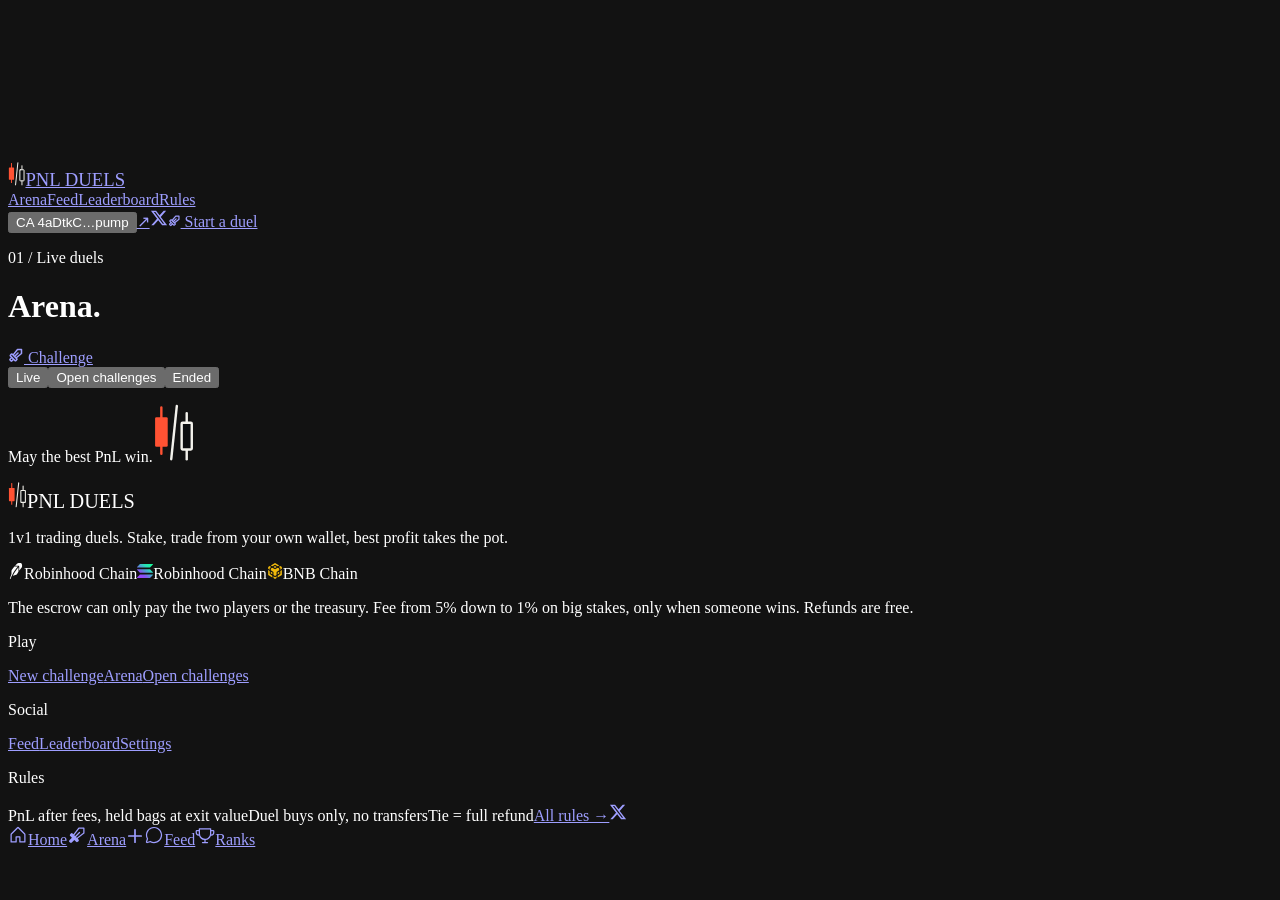
==== commit 7496b4a4: "Rename _next to assets_next to fix Vercel deploy error" ====
--- a/arena/index.html
+++ b/arena/index.html
@@ -1 +1 @@
-<!DOCTYPE html><html data-dpl-id="dpl_C5pr9n3kXXuteC772DUNhWCUbT4v" lang="en" class="geist_38a19817-module__zWmpuq__variable geist_mono_68d2693a-module__OnmjKq__variable archivo_8369b8a7-module__xLYI0a__variable h-full antialiased"><head><meta charSet="utf-8"/><meta name="viewport" content="width=device-width, initial-scale=1"/><link rel="preload" href="/chains/robinhood.svg" as="image"/><link rel="preload" href="/chains/solana.svg" as="image"/><link rel="preload" href="/chains/bnb.svg" as="image"/><link rel="stylesheet" href="/_next/static/immutable/chunks/11ru09r6zxcmv.css" data-precedence="next"/><link rel="preload" as="script" fetchPriority="low" href="/_next/static/immutable/chunks/13vbligain1wy.js"/><script src="/_next/static/immutable/chunks/1-9jqeenzti5i.js" async=""></script><script src="/_next/static/immutable/chunks/0mm8a4_ztls-a.js" async=""></script><script src="/_next/static/immutable/chunks/2wbqsg3o69r1l.js" async=""></script><script src="/_next/static/immutable/chunks/turbopack-04grlyw32y1tm.js" async=""></script><script src="/_next/static/immutable/chunks/3vlgg9mse5kgb.js" async=""></script><script src="/_next/static/immutable/chunks/3kuv-5_aaezud.js" async=""></script><script src="/_next/static/immutable/chunks/3rrsg5d7oai3y.js" async=""></script><script src="/_next/static/immutable/chunks/0tl9-jh_wlhih.js" async=""></script><script src="/_next/static/immutable/chunks/2--zkydsi01el.js" async=""></script><script src="/_next/static/immutable/chunks/1xe4iw789i23a.js" async=""></script><script src="/_next/static/immutable/chunks/3qos49-5w_csi.js" async=""></script><script src="/_next/static/immutable/chunks/0-auufa5i8o7t.js" async=""></script><script src="/_next/static/immutable/chunks/2e81wghwf_a7y.js" async=""></script><script src="/_next/static/immutable/chunks/3meu03gh2_q-_.js" async=""></script><script src="/_next/static/immutable/chunks/144p-vhq1r4q9.js" async=""></script><script src="/_next/static/immutable/chunks/2fr_6jb06xqva.js" async=""></script><script src="/_next/static/immutable/chunks/0flftdkb1z6vn.js" async=""></script><script src="/_next/static/immutable/chunks/0shtxpp86-r6w.js" async=""></script><script src="/_next/static/immutable/chunks/2o6fd18x5oel4.js" async=""></script><script src="/_next/static/immutable/chunks/2rd285km10rms.js" async=""></script><script src="/_next/static/immutable/chunks/0whkp1tczizef.js" async=""></script><script src="/_next/static/immutable/chunks/3lh8asuw4s37i.js" async=""></script><script src="/_next/static/immutable/chunks/1sbkutdp792b4.js" async=""></script><script src="/_next/static/immutable/chunks/2_5psf7f5ht0o.js" async=""></script><script src="/_next/static/immutable/chunks/0x-9rc1bm-510.js" async=""></script><script src="/_next/static/immutable/chunks/2yq07jlgdpizy.js" async=""></script><meta name="theme-color" content="#0C0E10"/><meta name="color-scheme" content="dark"/><title>Arena · PNL Duels</title><meta name="description" content="Stake, trade from your own wallet, best profit takes the pot. On-chain escrow, fee from 5% down to 1% on big stakes, only when someone wins."/><meta name="application-name" content="PNL Duels"/><meta property="og:title" content="PNL DUELS"/><meta property="og:description" content="1v1 trading duels. Best profit takes the pot."/><meta property="og:url" content="https://duelingtrade.fun"/><meta property="og:site_name" content="PNL Duels"/><meta property="og:image" content="https://duelingtrade.fun/opengraph-image?fd2fcf5a3e2cfa98"/><meta property="og:image:type" content="image/png"/><meta property="og:image:width" content="1200"/><meta property="og:image:height" content="630"/><meta property="og:image:alt" content="PNL DUELS: 1v1 trading duels"/><meta property="og:type" content="website"/><meta name="twitter:card" content="summary_large_image"/><meta name="twitter:site" content="@PnLDuel"/><meta name="twitter:creator" content="@PnLDuel"/><meta name="twitter:title" content="PNL DUELS"/><meta name="twitter:description" content="1v1 trading duels. Best profit takes the pot."/><meta name="twitter:image" content="https://duelingtrade.fun/opengraph-image?fd2fcf5a3e2cfa98"/><meta name="twitter:image:alt" content="PNL DUELS: 1v1 trading duels"/><meta name="twitter:image:type" content="image/png"/><meta name="twitter:image:width" content="1200"/><meta name="twitter:image:height" content="630"/><link rel="icon" href="/favicon.ico?favicon.0yzmy6ncv8nsh.ico" sizes="48x48" type="image/x-icon"/><link rel="icon" href="/icon.svg?icon.3yr3uw3vc69ku.svg" sizes="any" type="image/svg+xml"/><link rel="apple-touch-icon" href="/apple-icon.png?apple-icon.1h2i4k65twbx1.png" sizes="180x180" type="image/png"/><meta name="next-size-adjust" content=""/><script src="/_next/static/immutable/chunks/0c0hxoamwjsbw.js" noModule=""></script></head><body class="flex min-h-full flex-col"><div hidden=""><!--$--><!--/$--></div><div data-site-status="prelaunch" style="display:contents"><canvas aria-hidden="true" class="pointer-events-none fixed inset-0 -z-10"></canvas><header class="sticky top-0 z-50 border-b border-line bg-bg/70 backdrop-blur-xl"><nav class="mx-auto flex h-[4.5rem] max-w-[1280px] items-center gap-3 px-4 sm:px-6"><a class="flex shrink-0 items-center" aria-label="PNL Duels home" href="/"><span class="inline-flex items-center text-ink" style="gap:13.963636363636363px"><svg viewBox="320 250 384 528" height="24" width="17.454545454545453" fill="none" stroke-linecap="round" class="" aria-hidden="true"><path d="M396 282V703" stroke="#FF5233" stroke-width="22"></path><rect x="339" y="371" width="115" height="268" rx="12" fill="#FF5233"></rect><path d="M537 268L486 753" stroke="#F3F2EC" stroke-width="22"></path><path d="M627 333V753" stroke="#F3F2EC" stroke-width="22"></path><rect x="581" y="421" width="92" height="243" rx="8" fill="#0C0E10" stroke="#F3F2EC" stroke-width="22"></rect></svg><span class="wordmark" style="font-size:18.72px">PNL DUELS</span></span></a><div class="ml-5 hidden items-center gap-1 md:flex"><a aria-current="page" class="nav-tab" href="/arena">Arena</a><a class="nav-tab" href="/feed">Feed</a><a class="nav-tab" href="/leaderboard">Leaderboard</a><a class="nav-tab" href="/rules">Rules</a></div><div class="ml-auto flex items-center gap-2"><span class="tag hidden h-7 px-2.5 lg:inline-flex" data-contract-address="4aDtkCadyWomBewuynPi7Y8NR41dKXAmUMFYMLBxpump"><button type="button" title="Copy contract address">CA 4aDtkC…pump</button><a href="https://solscan.io/token/4aDtkCadyWomBewuynPi7Y8NR41dKXAmUMFYMLBxpump" target="_blank" rel="noreferrer" aria-label="View on explorer">↗</a></span><a href="https://x.com/PnLDuel" target="_blank" rel="noreferrer" aria-label="@PnLDuel on X" title="@PnLDuel on X" class="hidden h-9 w-9 place-items-center rounded-full text-ink-2 hover:text-ink sm:grid"><svg viewBox="0 0 24 24" width="18" height="18" fill="currentColor" aria-hidden="true"><path d="M18.244 2.25h3.308l-7.227 8.26 8.502 11.24H16.17l-5.214-6.817L4.99 21.75H1.68l7.73-8.835L1.254 2.25H8.08l4.713 6.231zm-1.161 17.52h1.833L7.084 4.126H5.117z"></path></svg></a><a class="btn btn-signal btn-xs hidden shrink-0 sm:inline-flex" href="/duel/new"><svg xmlns="http://www.w3.org/2000/svg" width="13" height="13" fill="currentColor" viewBox="0 0 256 256"><path d="M216,28H152a12,12,0,0,0-9.33,4.45L79.5,110.51l-4.66-4.65a20,20,0,0,0-28.29,0L29.86,122.55a20,20,0,0,0,0,28.29h0L45,166,23.86,187.17a20,20,0,0,0,0,28.28l16.69,16.69a20,20,0,0,0,28.28,0L90,211l15.17,15.16a20,20,0,0,0,28.29,0l16.69-16.69a20,20,0,0,0,0-28.3l-4.65-4.65,78.06-63.17A12,12,0,0,0,228,104V40A12,12,0,0,0,216,28ZM54.69,212.34l-11-11L62,183l11,11Zm64.61-6L49.65,136.7l11.05-11,69.65,69.65ZM204,98.27l-75.58,61.17L121,152l47.51-47.5a12,12,0,0,0-17-17L104,135l-7.45-7.44L157.73,52H204Z"></path></svg> Start a duel</a><div class="skeleton h-9 w-24 rounded-full"></div></div></nav></header><main class="flex-1"><div class="mx-auto max-w-[1280px] px-4 py-10 sm:px-6"><div class="mb-8 flex flex-wrap items-end justify-between gap-4"><div><p class="eyebrow">01 / Live duels</p><h1 class="display display-lift mt-3 text-4xl sm:text-6xl">Arena<span class="dot">.</span></h1></div><a class="btn btn-signal" href="/duel/new"><svg xmlns="http://www.w3.org/2000/svg" width="16" height="16" fill="currentColor" viewBox="0 0 256 256"><path d="M216,28H152a12,12,0,0,0-9.33,4.45L79.5,110.51l-4.66-4.65a20,20,0,0,0-28.29,0L29.86,122.55a20,20,0,0,0,0,28.29h0L45,166,23.86,187.17a20,20,0,0,0,0,28.28l16.69,16.69a20,20,0,0,0,28.28,0L90,211l15.17,15.16a20,20,0,0,0,28.29,0l16.69-16.69a20,20,0,0,0,0-28.3l-4.65-4.65,78.06-63.17A12,12,0,0,0,228,104V40A12,12,0,0,0,216,28ZM54.69,212.34l-11-11L62,183l11,11Zm64.61-6L49.65,136.7l11.05-11,69.65,69.65ZM204,98.27l-75.58,61.17L121,152l47.51-47.5a12,12,0,0,0-17-17L104,135l-7.45-7.44L157.73,52H204Z"></path></svg> Challenge</a></div><div class="no-scrollbar mb-6 overflow-x-auto"><div role="tablist" class="seg"><button role="tab" aria-selected="true">Live</button><button role="tab" aria-selected="false">Open challenges</button><button role="tab" aria-selected="false">Ended</button></div></div><div class="grid grid-cols-1 gap-4 md:grid-cols-2 xl:grid-cols-3"><div class="skeleton h-44" aria-hidden="true"></div><div class="skeleton h-44" aria-hidden="true"></div><div class="skeleton h-44" aria-hidden="true"></div><div class="skeleton h-44" aria-hidden="true"></div><div class="skeleton h-44" aria-hidden="true"></div><div class="skeleton h-44" aria-hidden="true"></div></div></div><!--$--><!--/$--></main><footer class="mt-24 border-t border-line pb-24 md:pb-10"><div class="mx-auto max-w-[1280px] px-4 sm:px-6"><p class="footer-statement"><span>May the best PnL win<span class="dot">.</span></span><span aria-hidden="true" class="mark-tile mark-tile-lg "><svg viewBox="320 250 384 528" height="58" width="42.18181818181818" fill="none" stroke-linecap="round" class="" aria-hidden="true"><path d="M396 282V703" stroke="#FF5233" stroke-width="22"></path><rect x="339" y="371" width="115" height="268" rx="12" fill="#FF5233"></rect><path d="M537 268L486 753" stroke="#F3F2EC" stroke-width="22"></path><path d="M627 333V753" stroke="#F3F2EC" stroke-width="22"></path><rect x="581" y="421" width="92" height="243" rx="8" fill="#0C0E10" stroke="#F3F2EC" stroke-width="22"></rect></svg></span></p><div class="grid grid-cols-2 gap-x-6 gap-y-10 pb-6 text-sm md:grid-cols-[1.6fr_1fr_1fr_1fr]"><div class="col-span-2 flex flex-col gap-4 md:col-span-1"><span class="inline-flex items-center text-ink" style="gap:15.127272727272729px"><svg viewBox="320 250 384 528" height="26" width="18.90909090909091" fill="none" stroke-linecap="round" class="" aria-hidden="true"><path d="M396 282V703" stroke="#FF5233" stroke-width="22"></path><rect x="339" y="371" width="115" height="268" rx="12" fill="#FF5233"></rect><path d="M537 268L486 753" stroke="#F3F2EC" stroke-width="22"></path><path d="M627 333V753" stroke="#F3F2EC" stroke-width="22"></path><rect x="581" y="421" width="92" height="243" rx="8" fill="#0C0E10" stroke="#F3F2EC" stroke-width="22"></rect></svg><span class="wordmark" style="font-size:20.28px">PNL DUELS</span></span><p class="max-w-sm leading-relaxed text-ink-2">1v1 trading duels. Stake, trade from your own wallet, best profit takes the pot.</p><p class="flex flex-wrap items-center gap-x-3 gap-y-1 text-ink-2"><span class="inline-flex items-center gap-1.5"><img src="/chains/robinhood.svg" alt="Robinhood Chain" width="16" height="16" class="inline-block shrink-0 object-contain align-[-0.15em] " style="width:16px;height:16px"/>Robinhood Chain</span><span class="inline-flex items-center gap-1.5"><img src="/chains/solana.svg" alt="Robinhood Chain" width="16" height="16" class="inline-block shrink-0 object-contain align-[-0.15em] " style="width:16px;height:16px"/>Robinhood Chain</span><span class="inline-flex items-center gap-1.5"><img src="/chains/bnb.svg" alt="BNB Chain" width="16" height="16" class="inline-block shrink-0 object-contain align-[-0.15em] " style="width:16px;height:16px"/>BNB Chain</span></p><p class="max-w-sm leading-relaxed text-ink-3">The escrow can only pay the two players or the treasury.<!-- --> <!-- -->Fee from 5% down to 1% on big stakes, only when someone wins. Refunds are free.</p></div><div class="flex flex-col gap-3"><p class="eyebrow mb-1">Play</p><a class="w-fit text-ink-2 transition hover:text-ink" href="/duel/new">New challenge</a><a class="w-fit text-ink-2 transition hover:text-ink" href="/arena">Arena</a><a class="w-fit text-ink-2 transition hover:text-ink" href="/arena?tab=open">Open challenges</a></div><div class="flex flex-col gap-3"><p class="eyebrow mb-1">Social</p><a class="w-fit text-ink-2 transition hover:text-ink" href="/feed">Feed</a><a class="w-fit text-ink-2 transition hover:text-ink" href="/leaderboard">Leaderboard</a><a class="w-fit text-ink-2 transition hover:text-ink" href="/settings">Settings</a></div><div class="flex flex-col gap-3"><p class="eyebrow mb-1">Rules</p><span class="text-ink-2">PnL after fees, held bags at exit value</span><span class="text-ink-2">Duel buys only, no transfers</span><span class="text-ink-2">Tie = full refund</span><a class="w-fit text-ink transition hover:text-signal" href="/rules">All rules →</a><a href="https://x.com/PnLDuel" target="_blank" rel="noreferrer" aria-label="@PnLDuel on X" title="@PnLDuel on X" class="w-fit text-ink-2 hover:text-ink"><svg viewBox="0 0 24 24" width="18" height="18" fill="currentColor" aria-hidden="true"><path d="M18.244 2.25h3.308l-7.227 8.26 8.502 11.24H16.17l-5.214-6.817L4.99 21.75H1.68l7.73-8.835L1.254 2.25H8.08l4.713 6.231zm-1.161 17.52h1.833L7.084 4.126H5.117z"></path></svg></a></div></div></div></footer><nav aria-label="Main" class="fixed inset-x-0 bottom-0 z-50 border-t border-line bg-bg/85 pb-[env(safe-area-inset-bottom)] backdrop-blur-xl md:hidden"><div class="grid h-16 grid-cols-5"><a class="flex flex-col items-center justify-center gap-1 text-[10px] font-medium text-ink-3" href="/"><svg xmlns="http://www.w3.org/2000/svg" width="20" height="20" fill="currentColor" viewBox="0 0 256 256"><path d="M219.31,108.68l-80-80a16,16,0,0,0-22.62,0l-80,80A15.87,15.87,0,0,0,32,120v96a8,8,0,0,0,8,8h64a8,8,0,0,0,8-8V160h32v56a8,8,0,0,0,8,8h64a8,8,0,0,0,8-8V120A15.87,15.87,0,0,0,219.31,108.68ZM208,208H160V152a8,8,0,0,0-8-8H104a8,8,0,0,0-8,8v56H48V120l80-80,80,80Z"></path></svg>Home</a><a class="flex flex-col items-center justify-center gap-1 text-[10px] font-medium text-ink" href="/arena"><svg xmlns="http://www.w3.org/2000/svg" width="20" height="20" fill="currentColor" viewBox="0 0 256 256"><path d="M216,32H152a8,8,0,0,0-6.34,3.12l-64,83.21L72,108.69a16,16,0,0,0-22.64,0l-8.69,8.7a16,16,0,0,0,0,22.63l22,22-32,32a16,16,0,0,0,0,22.63l8.69,8.68a16,16,0,0,0,22.62,0l32-32,22,22a16,16,0,0,0,22.64,0l8.69-8.7a16,16,0,0,0,0-22.63l-9.64-9.64,83.21-64A8,8,0,0,0,224,104V40A8,8,0,0,0,216,32Zm-8,68.06-81.74,62.88L115.32,152l50.34-50.34a8,8,0,0,0-11.32-11.31L104,140.68,93.07,129.74,155.94,48H208Z"></path></svg>Arena</a><a class="flex flex-col items-center justify-center gap-1 text-[10px] font-medium text-ink-3" href="/duel/new"><span class="btn btn-signal grid h-9 w-9 place-items-center p-0"><svg xmlns="http://www.w3.org/2000/svg" width="18" height="18" fill="currentColor" viewBox="0 0 256 256"><path d="M228,128a12,12,0,0,1-12,12H140v76a12,12,0,0,1-24,0V140H40a12,12,0,0,1,0-24h76V40a12,12,0,0,1,24,0v76h76A12,12,0,0,1,228,128Z"></path></svg></span></a><a class="flex flex-col items-center justify-center gap-1 text-[10px] font-medium text-ink-3" href="/feed"><svg xmlns="http://www.w3.org/2000/svg" width="20" height="20" fill="currentColor" viewBox="0 0 256 256"><path d="M128,24A104,104,0,0,0,36.18,176.88L24.83,210.93a16,16,0,0,0,20.24,20.24l34.05-11.35A104,104,0,1,0,128,24Zm0,192a87.87,87.87,0,0,1-44.06-11.81,8,8,0,0,0-6.54-.67L40,216,52.47,178.6a8,8,0,0,0-.66-6.54A88,88,0,1,1,128,216Z"></path></svg>Feed</a><a class="flex flex-col items-center justify-center gap-1 text-[10px] font-medium text-ink-3" href="/leaderboard"><svg xmlns="http://www.w3.org/2000/svg" width="20" height="20" fill="currentColor" viewBox="0 0 256 256"><path d="M232,64H208V48a8,8,0,0,0-8-8H56a8,8,0,0,0-8,8V64H24A16,16,0,0,0,8,80V96a40,40,0,0,0,40,40h3.65A80.13,80.13,0,0,0,120,191.61V216H96a8,8,0,0,0,0,16h64a8,8,0,0,0,0-16H136V191.58c31.94-3.23,58.44-25.64,68.08-55.58H208a40,40,0,0,0,40-40V80A16,16,0,0,0,232,64ZM48,120A24,24,0,0,1,24,96V80H48v32q0,4,.39,8Zm144-8.9c0,35.52-29,64.64-64,64.9a64,64,0,0,1-64-64V56H192ZM232,96a24,24,0,0,1-24,24h-.5a81.81,81.81,0,0,0,.5-8.9V80h24Z"></path></svg>Ranks</a></div></nav><div aria-live="polite" class="pointer-events-none fixed inset-x-0 bottom-4 z-[70] flex flex-col items-center gap-2 px-4"></div></div><script src="/_next/static/immutable/chunks/13vbligain1wy.js" id="_R_" async=""></script><script>(self.__next_f=self.__next_f||[]).push([0])</script><script>self.__next_f.push([1,"1:\"$Sreact.fragment\"\n2:I[664740,[\"/_next/static/immutable/chunks/3vlgg9mse5kgb.js\",\"/_next/static/immutable/chunks/3kuv-5_aaezud.js\",\"/_next/static/immutable/chunks/3rrsg5d7oai3y.js\",\"/_next/static/immutable/chunks/0tl9-jh_wlhih.js\",\"/_next/static/immutable/chunks/2--zkydsi01el.js\",\"/_next/static/immutable/chunks/1xe4iw789i23a.js\",\"/_next/static/immutable/chunks/3qos49-5w_csi.js\",\"/_next/static/immutable/chunks/0-auufa5i8o7t.js\",\"/_next/static/immutable/chunks/2e81wghwf_a7y.js\",\"/_next/static/immutable/chunks/3meu03gh2_q-_.js\",\"/_next/static/immutable/chunks/144p-vhq1r4q9.js\",\"/_next/static/immutable/chunks/2fr_6jb06xqva.js\",\"/_next/static/immutable/chunks/0flftdkb1z6vn.js\",\"/_next/static/immutable/chunks/0shtxpp86-r6w.js\",\"/_next/static/immutable/chunks/2o6fd18x5oel4.js\",\"/_next/static/immutable/chunks/2rd285km10rms.js\",\"/_next/static/immutable/chunks/0whkp1tczizef.js\",\"/_next/static/immutable/chunks/3lh8asuw4s37i.js\",\"/_next/static/immutable/chunks/1sbkutdp792b4.js\",\"/_next/static/immutable/chunks/2_5psf7f5ht0o.js\"],\"Providers\"]\n3:I[806635,[\"/_next/static/immutable/chunks/3vlgg9mse5kgb.js\",\"/_next/static/immutable/chunks/3kuv-5_aaezud.js\",\"/_next/static/immutable/chunks/3rrsg5d7oai3y.js\",\"/_next/static/immutable/chunks/0tl9-jh_wlhih.js\",\"/_next/static/immutable/chunks/2--zkydsi01el.js\",\"/_next/static/immutable/chunks/1xe4iw789i23a.js\",\"/_next/static/immutable/chunks/3qos49-5w_csi.js\",\"/_next/static/immutable/chunks/0-auufa5i8o7t.js\",\"/_next/static/immutable/chunks/2e81wghwf_a7y.js\",\"/_next/static/immutable/chunks/3meu03gh2_q-_.js\",\"/_next/static/immutable/chunks/144p-vhq1r4q9.js\",\"/_next/static/immutable/chunks/2fr_6jb06xqva.js\",\"/_next/static/immutable/chunks/0flftdkb1z6vn.js\",\"/_next/static/immutable/chunks/0shtxpp86-r6w.js\",\"/_next/static/immutable/chunks/2o6fd18x5oel4.js\",\"/_next/static/immutable/chunks/2rd285km10rms.js\",\"/_next/static/immutable/chunks/0whkp1tczizef.js\",\"/_next/static/immutable/chunks/3lh8asuw4s37i.js\",\"/_next/static/immutable/chunks/1sbkutdp792b4.js\",\"/_next/static/immutable/chunks/2_5psf7f5ht0o.js\"],\"MotionBackground\"]\n4:I[779596,[\"/_next/static/immutable/chunks/3vlgg9mse5kgb.js\",\"/_next/static/immutable/chunks/3kuv-5_aaezud.js\",\"/_next/static/immutable/chunks/3rrsg5d7oai3y.js\",\"/_next/static/immutable/chunks/0tl9-jh_wlhih.js\",\"/_next/static/immutable/chunks/2--zkydsi01el.js\",\"/_next/static/immutable/chunks/1xe4iw789i23a.js\",\"/_next/static/immutable/chunks/3qos49-5w_csi.js\",\"/_next/static/immutable/chunks/0-auufa5i8o7t.js\",\"/_next/static/immutable/chunks/2e81wghwf_a7y.js\",\"/_next/static/immutable/chunks/3meu03gh2_q-_.js\",\"/_next/static/immutable/chunks/144p-vhq1r4q9.js\",\"/_next/static/immutable/chunks/2fr_6jb06xqva.js\",\"/_next/static/immutable/chunks/0flftdkb1z6vn.js\",\"/_next/static/immutable/chunks/0shtxpp86-r6w.js\",\"/_next/static/immutable/chunks/2o6fd18x5oel4.js\",\"/_next/static/immutable/chunks/2rd285km10rms.js\",\"/_next/static/immutable/chunks/0whkp1tczizef.js\",\"/_next/static/immutable/chunks/3lh8asuw4s37i.js\",\"/_next/static/immutable/chunks/1sbkutdp792b4.js\",\"/_next/static/immutable/chunks/2_5psf7f5ht0o.js\"],\"Navbar\"]\n5:I[339756,[\"/_next/static/immutable/chunks/0x-9rc1bm-510.js\"],\"default\"]\n6:I[837457,[\"/_next/static/immutable/chunks/0x-9rc1bm-510.js\"],\"default\"]\n7:I[522016,[\"/_next/static/immutable/chunks/3vlgg9mse5kgb.js\",\"/_next/static/immutable/chunks/3kuv-5_aaezud.js\",\"/_next/static/immutable/chunks/3rrsg5d7oai3y.js\",\"/_next/static/immutable/chunks/0tl9-jh_wlhih.js\",\"/_next/static/immutable/chunks/2--zkydsi01el.js\",\"/_next/static/immutable/chunks/1xe4iw789i23a.js\",\"/_next/static/immutable/chunks/3qos49-5w_csi.js\",\"/_next/static/immutable/chunks/0-auufa5i8o7t.js\",\"/_next/static/immutable/chunks/2e81wghwf_a7y.js\",\"/_next/static/immutable/chunks/3meu03gh2_q-_.js\",\"/_next/static/immutable/chunks/144p-vhq1r4q9.js\",\"/_next/static/immutable/chunks/2fr_6jb06xqva.js\",\"/_next/static/immutable/chunks/0flftdkb1z6vn.js\",\"/_next/static/immutable/chunks/0shtxpp86-r6w.js\",\"/_next/static/immutable/chunks/2o6fd18x5oel4.js\",\"/_next/static/immutable/chunks/2rd285km10rms.js\",\"/_next/static/immutable/chunks/0whkp1tczizef.js\",\"/_next/static/immutable/chunks/3lh8asuw4s37i.js\",\"/_next/static/immutable/chunks/1sbkutdp792b4.js\",\"/_next/static/immutable/chunks/2_5psf7f5ht0o.js\"],\"\"]\n10:I[168027,[\"/_next/static/immutable/chunks/3vlgg9mse5kgb.js\",\"/_next/static/immutable/chunks/3kuv-5_aaezud.js\",\"/_next/static/immutable/chunks/3rrsg5d7oai3y.js\",\"/_next/static/immutable/chunks/0tl9-jh_wlhih.js\",\"/_next/static/immutable/chunks/2--zkydsi01el.js\",\"/_next/static/immutable/chunks/1xe4iw789i23a.js\",\"/_next/static/immutable/chunks/3qos49-5w_csi.js\",\"/_next/static/immutable/chunks/0-auufa5i8o7t.js\",\"/_next/static/immutable/chunks/2e81wghwf_a7y.js\",\"/_next/static/immutable/chunks/3meu03gh2_q-_.js\",\"/_next/static/immutable/chunks/144p-vhq1r4q9.js\",\"/_next/static/immutable/chunks/2fr_6jb06xqva.js\",\"/_next/static/immutable/chunks/0flftdkb1z6vn.js\",\"/_next/static/immutable/chunks/0shtxpp86-r6w.js\",\"/_next/static/immutable/chunks/2o6fd18x5oel4.js\",\"/_next/static/immutable/chunks/2rd285km10rms.js\",\"/_next/static/immutable/chunks/0whkp1tczizef.js\",\"/_next/static/immutable/chunks/3lh8asuw4s37i.js\",\"/_next/static/immutable/chunks/1sbkutdp792b4.js\",\"/_next/static/immutable/chunks/2_5psf7f5ht0o.js\"],\"default\",1]\n:HL[\"/_next/static/immutable/chunks/11ru09r6zxcmv.css\",\"style\"]\n:HL[\"/_next/static/immutable/media/21ca8f3f56c22ca2-s.p.14a9xpaqsbppk.woff2\",\"font\",{\"crossOrigin\":\"\",\"type\":\"font/woff2\"}]\n:HL[\"/_next/static/immutable/media/797e433ab948586e-s.p.1v5bejj26fx9h.woff2\",\"font\",{\"crossOrigin\":\"\",\"type\":\"font/woff2\"}]\n:HL[\"/_next/static/immutable/media/caa3a2e1cccd8315-s.p.0zr6hhvz-h9nw.woff2\",\"font\",{\"crossOrigin\":\"\",\"type\":\"font/woff2\"}]\ne:X\n0:{\"P\":null,\"c\":[\"\",\"arena\"],\"q\":\"\",\"i\":false,\"f\":[[[\"\",{\"children\":[\"arena\",{\"children\":[\"__PAGE__\",{},\"$undefined\",\"$undefined\",4096]},\"$undefined\",\"$undefined\",4096]},\"$undefined\",\"$undefined\",4112],[[\"$\",\"$1\",\"c\",{\"children\":[[[\"$\",\"link\",\"0\",{\"rel\":\"stylesheet\",\"href\":\"/_next/static/immutable/chunks/11ru09r6zxcmv.css\",\"precedence\":\"next\",\"crossOrigin\":\"$undefined\",\"nonce\":\"$undefined\"}],[\"$\",\"script\",\"script-0\",{\"src\":\"/_next/static/immutable/chunks/3vlgg9mse5kgb.js\",\"async\":true,\"nonce\":\"$undefined\"}],[\"$\",\"script\",\"script-1\",{\"src\":\"/_next/static/immutable/chunks/3kuv-5_aaezud.js\",\"async\":true,\"nonce\":\"$undefined\"}],[\"$\",\"script\",\"script-2\",{\"src\":\"/_next/static/immutable/chunks/3rrsg5d7oai3y.js\",\"async\":true,\"nonce\":\"$undefined\"}],[\"$\",\"script\",\"script-3\",{\"src\":\"/_next/static/immutable/chunks/0tl9-jh_wlhih.js\",\"async\":true,\"nonce\":\"$undefined\"}],[\"$\",\"script\",\"script-4\",{\"src\":\"/_next/static/immutable/chunks/2--zkydsi01el.js\",\"async\":true,\"nonce\":\"$undefined\"}],[\"$\",\"script\",\"script-5\",{\"src\":\"/_next/static/immutable/chunks/1xe4iw789i23a.js\",\"async\":true,\"nonce\":\"$undefined\"}],[\"$\",\"script\",\"script-6\",{\"src\":\"/_next/static/immutable/chunks/3qos49-5w_csi.js\",\"async\":true,\"nonce\":\"$undefined\"}],[\"$\",\"script\",\"script-7\",{\"src\":\"/_next/static/immutable/chunks/0-auufa5i8o7t.js\",\"async\":true,\"nonce\":\"$undefined\"}],[\"$\",\"script\",\"script-8\",{\"src\":\"/_next/static/immutable/chunks/2e81wghwf_a7y.js\",\"async\":true,\"nonce\":\"$undefined\"}],[\"$\",\"script\",\"script-9\",{\"src\":\"/_next/static/immutable/chunks/3meu03gh2_q-_.js\",\"async\":true,\"nonce\":\"$undefined\"}],[\"$\",\"script\",\"script-10\",{\"src\":\"/_next/static/immutable/chunks/144p-vhq1r4q9.js\",\"async\":true,\"nonce\":\"$undefined\"}],[\"$\",\"script\",\"script-11\",{\"src\":\"/_next/static/immutable/chunks/2fr_6jb06xqva.js\",\"async\":true,\"nonce\":\"$undefined\"}],[\"$\",\"script\",\"script-12\",{\"src\":\"/_next/static/immutable/chunks/0flftdkb1z6vn.js\",\"async\":true,\"nonce\":\"$undefined\"}],[\"$\",\"script\",\"script-13\",{\"src\":\"/_next/static/immutable/chunks/0shtxpp86-r6w.js\",\"async\":true,\"nonce\":\"$undefined\"}],[\"$\",\"script\",\"script-14\",{\"src\":\"/_next/static/immutable/chunks/2o6fd18x5oel4.js\",\"async\":true,\"nonce\":\"$undefined\"}],[\"$\",\"script\",\"script-15\",{\"src\":\"/_next/static/immutable/chunks/2rd285km10rms.js\",\"async\":true,\"nonce\":\"$undefined\"}],[\"$\",\"script\",\"script-16\",{\"src\":\"/_next/static/immutable/chunks/0whkp1tczizef.js\",\"async\":true,\"nonce\":\"$undefined\"}],[\"$\",\"script\",\"script-17\",{\"src\":\"/_next/static/immutable/chunks/3lh8asuw4s37i.js\",\"async\":true,\"nonce\":\"$undefined\"}],[\"$\",\"script\",\"script-18\",{\"src\":\"/_next/static/immutable/chunks/1sbkutdp792b4.js\",\"async\":true,\"nonce\":\"$undefined\"}],[\"$\",\"script\",\"script-19\",{\"src\":\"/_next/static/immutable/chunks/2_5psf7f5ht0o.js\",\"async\":true,\"nonce\":\"$undefined\"}]],[\"$\",\"html\",null,{\"lang\":\"en\",\"className\":\"geist_38a19817-module__zWmpuq__variable geist_mono_68d2693a-module__OnmjKq__variable archivo_8369b8a7-module__xLYI0a__variable h-full antialiased\",\"children\":[\"$\",\"body\",null,{\"className\":\"flex min-h-full flex-col\",\"children\":[\"$\",\"div\",null,{\"data-site-status\":\"prelaunch\",\"style\":{\"display\":\"contents\"},\"children\":[\"$\",\"$L2\",null,{\"children\":[[\"$\",\"$L3\",null,{}],[\"$\",\"$L4\",null,{}],[\"$\",\"main\",null,{\"className\":\"flex-1\",\"children\":[\"$\",\"$L5\",null,{\"parallelRouterKey\":\"children\",\"error\":\"$undefined\",\"errorStyles\":\"$undefined\",\"errorScripts\":\"$undefined\",\"template\":[\"$\",\"$L6\",null,{}],\"templateStyles\":\"$undefined\",\"templateScripts\":\"$undefined\",\"notFound\":[[\"$\",\"div\",null,{\"className\":\"mx-auto flex max-w-xl flex-col items-center px-4 py-24 text-center\",\"children\":[[\"$\",\"span\",null,{\"aria-hidden\":\"true\",\"className\":\"mark-tile  \",\"children\":[\"$\",\"svg\",null,{\"viewBox\":\"320 250 384 528\",\"height\":42,\"width\":30.545454545454547,\"fill\":\"none\",\"strokeLinecap\":\"round\",\"className\":\"\",\"role\":\"$undefined\",\"aria-hidden\":true,\"aria-label\":\"$undefined\",\"children\":[[\"$\",\"path\",null,{\"d\":\"M396 282V703\",\"stroke\":\"#FF5233\",\"strokeWidth\":\"22\"}],[\"$\",\"rect\",null,{\"x\":\"339\",\"y\":\"371\",\"width\":\"115\",\"height\":\"268\",\"rx\":\"12\",\"fill\":\"#FF5233\"}],[\"$\",\"path\",null,{\"d\":\"M537 268L486 753\",\"stroke\":\"#F3F2EC\",\"strokeWidth\":\"22\"}],[\"$\",\"path\",null,{\"d\":\"M627 333V753\",\"stroke\":\"#F3F2EC\",\"strokeWidth\":\"22\"}],[\"$\",\"rect\",null,{\"x\":\"581\",\"y\":\"421\",\"width\":\"92\",\"height\":\"243\",\"rx\":\"8\",\"fill\":\"#0C0E10\",\"stroke\":\"#F3F2EC\",\"strokeWidth\":\"22\"}]]}]}],[\"$\",\"p\",null,{\"className\":\"eyebrow mt-8\",\"children\":\"Error 404\"}],[\"$\",\"h1\",null,{\"className\":\"display display-lift mt-3 text-4xl sm:text-5xl\",\"children\":[\"Out of the ring\",[\"$\",\"span\",null,{\"className\":\"dot\",\"children\":\".\"}]]}],[\"$\",\"p\",null,{\"className\":\"mt-3 text-ink-2\",\"children\":\"This page does not exist.\"}],[\"$\",\"$L7\",null,{\"href\":\"/arena\",\"className\":\"btn btn-ghost mt-8\",\"children\":\"Back to the arena\"}]]}],[]],\"forbidden\":\"$undefined\",\"unauthorized\":\"$undefined\"}]}],[\"$\",\"footer\",null,{\"className\":\"mt-24 border-t border-line pb-24 md:pb-10\",\"children\":[\"$\",\"div\",null,{\"className\":\"mx-auto max-w-[1280px] px-4 sm:px-6\",\"children\":[[\"$\",\"p\",null,{\"className\":\"footer-statement\",\"children\":[\"$L8\",\"$L9\"]}],\"$La\"]}]}],\"$Lb\"]}]}]}]}]]}],{\"children\":[\"$Lc\",{\"children\":[\"$Ld\",{},null,false,null]},null,false,\"$e\"]},null,false,null],\"$Lf\",false]],\"m\":\"$undefined\",\"G\":[\"$10\",[\"$L11\"]],\"S\":false,\"h\":null,\"r\":\"$undefined\",\"s\":\"$undefined\",\"a\":\"$undefined\",\"l\":\"$undefined\",\"p\":\"$undefined\",\"d\":\"$undefined\"}\n12:I[779596,[\"/_next/static/immutable/chunks/3vlgg9mse5kgb.js\",\"/_next/static/immutable/chunks/3kuv-5_aaezud.js\",\"/_next/static/immutable/chunks/3rrsg5d7oai3y.js\",\"/_next/static/immutable/chunks/0tl9-jh_wlhih.js\",\"/_next/static/immutable/chunks/2--zkydsi01el.js\",\"/_next/static/immutable/chunks/1xe4iw789i23a.js\",\"/_next/static/immutable/chunks/3qos49-5w_csi.js\",\"/_next/static/immutable/chunks/0-auufa5i8o7t.js\",\"/_next/static/immutable/chunks/2e81wghwf_a7y.js\",\"/_next/static/immutable/chunks/3meu03gh2_q-_.js\",\"/_next/static/immutable/chunks/144p-vhq1r4q9.js\",\"/_next/static/immutable/chunks/2fr_6jb06xqva.js\",\"/_next/static/immutable/chunks/0flftdkb1z6vn.js\",\"/_next/static/immutable/chunks/0shtxpp86-r6w.js\",\"/_next/static/immutable/chunks/2o6fd18x5oel4.js\",\"/_next/static/immutable/chunks/2rd285km10rms.js\",\"/_next/static/immutable/chunks/0whkp1tczizef.js\",\"/_next/static/immutable/chunks/3lh8asuw4s37i.js\",\"/_next/static/immutable/chunks/1sbkutdp792b4.js\",\"/_next/static/immutable/chunks/2_5psf7f5ht0o.js\"],\"TabBar\"]\n14:I[897367,[\"/_next/static/immutable/chunks/0x-9rc1bm-510.js\"],\"OutletBoundary\"]\n15:\"$Sreact.suspense\"\n17:I[897367,[\"/_next/static/immutable/chunks/0x-9rc1bm-510.js\"],\"ViewportBoundary\"]\n19:I[897367,[\"/_next/static/immutable/chunks/0x-9rc1bm-510.js\"],\"MetadataBoundary\"]\n:HL[\"/chains/robinhood.svg\",\"image\"]\n:HL[\"/chains/solana.svg\",\"image\"]\n:HL[\"/chains/bnb.svg\",\"image\"]\n8:[\"$\",\"span\",null,{\"children\":[\"May the best PnL win\",[\"$\",\"span\",null,{\"className\":\"dot\",\"children\":\".\"}]]}]\n9:[\"$\",\"span\",null,{\"aria-hidden\":\"true\",\"className\":\"mark-tile mark-tile-lg \",\"children\":[\"$\",\"svg\",null,{\"viewBox\":\"320 250 384 528\",\"height\":58,\"width\":42.18181818181818,\"fill\":\"none\",\"strokeLinecap\":\"round\",\"className\":\"\",\"role\":\"$undefined\",\"aria-hidden\":true,\"aria-label\":\"$undefined\",\"children\":[[\"$\",\"path\",null,{\"d\":\"M396 282V703\",\"stroke\":\"#FF5233\",\"strokeWidth\":\"22\"}],[\"$\",\"rect\",null,{\"x\":\"339\",\"y\":\"371\",\"width\":\"115\",\"height\":\"268\",\"rx\":\"12\",\"fill\":\"#FF5233\"}],[\"$\",\"path\",null,{\"d\":\"M537 268L486 753\",\"stroke\":\"#F3F2EC\",\"strokeWidth\":\"22\"}],[\"$\",\"path\",null,{\"d\":\"M627 333V753\",\"stroke\":\"#F3F2EC\",\"strokeWidth\":\"22\"}],[\"$\",\"rect\",null,{\"x\":\"581\",\"y\":\"421\",\"width\":\"92\",\"height\":\"243\",\"rx\":\"8\",\"fill\":\"#0C0E10\",\"stroke\":\"#F3F2EC\",\"strokeWidth\":\"22\"}]]}]}]\na:[\"$\",\"div\",null,{\"className\":\"grid grid-cols-2 gap-x-6 gap-y-10 pb-6 text-sm md:grid-cols-[1.6fr_1fr_1fr_1fr]\",\"children\":[[\"$\",\"div\",null,{\"className\":\"col-span-2 flex flex-col gap-4 md:col-span-1\",\"children\":[[\"$\",\"span\",null,{\"className\":\"inline-flex items-center text-ink\",\"style\":{\"gap\":15.127272727272729},\"children\":[[\"$\",\"svg\",null,{\"viewBox\":\"320 250 384 528\",\"height\":26,\"width\":18.90909090909091,\"fill\":\"none\",\"strokeLinecap\":\"round\",\"className\":\"\",\"role\":\"$undefined\",\"aria-hidden\":true,\"aria-label\":\"$undefined\",\"children\":[[\"$\",\"path\",null,{\"d\":\"M396 282V703\",\"stroke\":\"#FF5233\",\"strokeWidth\":\"22\"}],[\"$\",\"rect\",null,{\"x\":\"339\",\"y\":\"371\",\"width\":\"115\",\"height\":\"268\",\"rx\":\"12\",\"fill\":\"#FF5233\"}],[\"$\",\"path\",null,{\"d\":\"M537 268L486 753\",\"stroke\":\"#F3F2EC\",\"strokeWidth\":\"22\"}],[\"$\",\"path\",null,{\"d\":\"M627 333V753\",\"stroke\":\"#F3F2EC\",\"strokeWidth\":\"22\"}],[\"$\",\"rect\",null,{\"x\":\"581\",\"y\":\"421\",\"width\":\"92\",\"height\":\"243\",\"rx\":\"8\",\"fill\":\"#0C0E10\",\"stroke\":\"#F3F2EC\",\"strokeWidth\":\"22\"}]]}],[\"$\",\"span\",null,{\"className\":\"wordmark\",\"style\":{\"fontSize\":20.28},\"children\":\"PNL DUELS\"}]]}],[\"$\",\"p\",null,{\"className\":\"max-w-sm leading-relaxed text-ink-2\",\"children\":\"1v1 trading duels. Stake, trade from your own wallet, best profit takes the pot.\"}],[\"$\",\"p\",null,{\"className\":\"flex flex-wrap items-center gap-x-3 gap-y-1 text-ink-2\",\"children\":[[\"$\",\"span\",\"robinhood\",{\"className\":\"inline-flex items-center gap-1.5\",\"children\":[[\"$\",\"img\",null,{\"src\":\"/chains/robinhood.svg\",\"alt\":\"Robinhood Chain\",\"width\":16,\"height\":16,\"className\":\"inline-block shrink-0 object-contain align-[-0.15em] \",\"style\":{\"width\":16,\"height\":16}}],\"Robinhood Chain\"]}],[\"$\",\"span\",\"sol\",{\"className\":\"inline-flex items-center gap-1.5\",\"children\":[[\"$\",\"img\",null,{\"src\":\"/chains/solana.svg\",\"alt\":\"Robinhood Chain\",\"width\":16,\"height\":16,\"className\":\"inline-block shrink-0 object-contain align-[-0.15em] \",\"style\":{\"width\":16,\"height\":16}}],\"Robinhood Chain\"]}],[\"$\",\"span\",\"bsc\",{\"className\":\"inline-flex items-center gap-1.5\",\"children\":[[\"$\",\"img\",null,{\"src\":\"/chains/bnb.svg\",\"alt\":\"BNB Chain\",\"width\":16,\"height\":16,\"className\":\"inline-block shrink-0 object-contain align-[-0.15em] \",\"style\":{\"width\":16,\"height\":16}}],\"BNB Chain\"]}]]}],[\"$\",\"p\",null,{\"className\":\"max-w-sm leading-relaxed text-ink-3\",\"children\":[\"The escrow can only pay the two players or the treasury.\",\" \",\"Fee from 5% down to 1% on big stakes, only when someone wins. Refunds are free.\"]}]]}],[[\"$\",\"div\",\"Play\",{\"className\":\"flex flex-col gap-3\",\"children\":[[\"$\",\"p\",null,{\"className\":\"eyebrow mb-1\",\"children\":\"Play\"}],[[\"$\",\"$L7\",\"/duel/new\",{\"href\":\"/duel/new\",\"className\":\"w-fit text-ink-2 transition hover:text-ink\",\"children\":\"New challenge\"}],[\"$\",\"$L7\",\"/arena\",{\"href\":\"/arena\",\"className\":\"w-fit text-ink-2 transition hover:text-ink\",\"children\":\"Arena\"}],[\"$\",\"$L7\",\"/arena?tab=open\",{\"href\":\"/arena?tab=open\",\"className\":\"w-fit text-ink-2 transition hover:text-ink\",\"children\":\"Open challenges\"}]]]}],[\"$\",\"div\",\"Social\",{\"className\":\"flex flex-col gap-3\",\"children\":[[\"$\",\"p\",null,{\"className\":\"eyebrow mb-1\",\"children\":\"Social\"}],[[\"$\",\"$L7\",\"/feed\",{\"href\":\"/feed\",\"className\":\"w-fit text-ink-2 transition hover:text-ink\",\"children\":\"Feed\"}],[\"$\",\"$L7\",\"/leaderboard\",{\"href\":\"/leaderboard\",\"className\":\"w-fit text-ink-2 transition hover:text-ink\",\"children\":\"Leaderboard\"}],[\"$\",\"$L7\",\"/settings\",{\"href\":\"/settings\",\"className\":\"w-fit text-ink-2 transition hover:text-ink\",\"children\":\"Settings\"}]]]}]],[\"$\",\"div\",null,{\"className\":\"flex flex-col gap-3\",\"children\":[[\"$\",\"p\",null,{\"className\":\"eyebrow mb-1\",\"children\":\"Rules\"}],[\"$\",\"span\",null,{\"className\":\"text-ink-2\",\"children\":\"PnL after fees, held bags at exit value\"}],[\"$\",\"span\",null,{\"className\":\"text-ink-2\",\"children\":\"Duel buys only, no transfers\"}],[\"$\",\"span\",null,{\"className\":\"text-ink-2\",\"children\":\"Tie = full refund\"}],[\"$\",\"$L7\",null,{\"href\":\"/rules\",\"className\":\"w-fit text-ink transition hover:text-signal\",\"children\":\"All rules →\"}],[\"$\",\"a\",null,{\"href\":\"https://x.com/PnLDuel\",\"target\":\"_blank\",\"rel\":\"noreferrer\",\"aria-label\":\"@PnLDuel on X\",\"title\":\"@PnLDuel on X\",\"className\":\"w-fit text-ink-2 hover:text-ink\",\"children\":[\"$\",\"svg\",null,{\"viewBox\":\"0 0 24 24\",\"width\":\"18\",\"height\":\"18\",\"fill\":\"currentColor\",\"aria-hidden\":\"true\",\"children\":[\"$\",\"path\",null,{\"d\":\"M18.244 2.25h3.308l-7.227 8.26 8.502 11.24H16.17l-5.214-6.817L4.99 21.75H1.68l7.73-8.835L1.254 2.25H8.08l4.713 6.231zm-1.161 17.52h1.833L7.084 4.126H5.117z\"}]}]}]]}]]}]\nb:[\"$\",\"$L12\",null,{}]\nc:[\"$\",\"$1\",\"c\",{\"children\":[null,[\"$\",\"$L5\",null,{\"parallelRouterKey\":\"children\",\"error\":\"$undefined\",\"errorStyles\":\"$undefined\",\"errorScripts\":\"$undefined\",\"template\":[\"$\",\"$L6\",null,{}],\"templateStyles\":\"$undefined\",\"templateScripts\":\"$undefined\",\"notFound\":\"$undefined\",\"forbidden\":\"$undefined\",\"unauthorized\":\"$undefined\"}]]}]\nd:[\"$\",\"$1\",\"c\",{\"children\":[\"$L13\",[[\"$\",\"script\",\"script-0\",{\"src\":\"/_next/static/immutable/chunks/2yq07jlgdpizy.js\",\"async\":true,\"nonce\":\"$undefined\"}]],[\"$\",\"$L14\",null,{\"children\":[\"$\",\"$15\",null,{\"name\":\"Next.MetadataOutlet\",\"children\":\"$@16\"}]}]]}]\nf:[\"$\",\"$1\",\"h\",{\"children\":[null,[\"$\",\"$L17\",null,{\"children\":\"$L18\"}],[\"$\",\"div\",null,{\"hidden\":true,\"children\":[\"$\",\"$L19\",null,{\"children\":[\"$\",\"$15\",null,{\"name\":\"Next.Metadata\",\"children\":\"$L1a\"}]}]}],[\"$\",\"meta\",null,{\"name\":\"next-size-adjust\",\"content\":\"\"}]]}]\n11:[\"$\",\"link\",\"0\",{\"rel\":\"stylesheet\",\"href\":\"/_next/static/immutable/chunks/11ru09r6zxcmv.css\",\"precedence\":\"next\",\"crossOrigin\":\"$undefined\",\"nonce\":\"$undefined\"}]\n1b:I[748499,[\"/_next/static/immutable/chunks/3vlgg9mse5kgb.js\",\"/_next/static/immutable/chunks/3kuv-5_aaezud.js\",\"/_next/static/immutable/chunks/3rrsg5d7oai3y.js\",\"/_next/static/immutable/chunks/0tl9-jh_wlhih.js\",\"/_next/static/immutable/chunks/2--zkydsi01el.js\",\"/_next/static/immutable/chunks/1xe4iw789i23a.js\",\"/_next/static/immutable/chunks/3qos49-5w_csi.js\",\"/_next/static/immutable/chunks/0-auufa5i8o7t.js\",\"/_next/static/immutable/chunks/2e81wghwf_a7y.js\",\"/_next/static/immutable/chunks/3meu03gh2_q-_.js\",\"/_next/static/immutable/chunks/144p-vhq1r4q9.js\",\"/_next/static/immutable/chunks/2fr_6jb06xqva.js\",\"/_next/static/immutable/chunks/0flftdkb1z6vn.js\",\"/_next/static/immutable/chunks/0shtxpp86-r6w.js\",\"/_next/static/immutable/chunks/2o6fd18x5oel4.js\",\"/_next/static/immutable/chunks/2rd285km10rms.js\",\"/_next/static/immutable/chunks/0whkp1tczizef.js\",\"/_next/static/immutable/chunks/3lh8asuw4s37i.js\",\"/_next/static/immutable/chunks/1sbkutdp792b4.js\",\"/_next/static/immutable/chunks/2_5psf7f5ht0o.js\",\"/_next/static/immutable/chunks/2yq07jlgdpizy.js\"],\"Arena\"]\ne:C\n13:[\"$\",\"$L1b\",null,{\"initial\":\"live\"}]\n18:[[\"$\",\"meta\",\"0\",{\"charSet\":\"utf-8\"}],[\"$\",\"meta\",\"1\",{\"name\":\"viewport\",\"content\":\"width=device-width, initial-scale=1\"}],[\"$\",\"meta\",\"2\",{\"name\":\"theme-color\",\"content\":\"#0C0E10\"}],[\"$\",\"meta\",\"3\",{\"name\":\"color-scheme\",\"content\":\"dark\"}]]\n1c:I[27201,[\"/_next/static/immutable/chunks/0x-9rc1bm-510.js\"],\"IconMark\"]\n16:null\n1a:[[\"$\",\"title\",\"0\",{\"children\":\"Arena · PNL Duels\"}],[\"$\",\"meta\",\"1\",{\"name\":\"description\",\"content\":\"Stake, trade from your own wallet, best profit takes the pot. On-chain escrow, fee from 5% down to 1% on big stakes, only when someone wins.\"}],[\"$\",\"meta\",\"2\",{\"name\":\"application-name\",\"content\":\"PNL Duels\"}],[\"$\",\"meta\",\"3\",{\"property\":\"og:title\",\"content\":\"PNL DUELS\"}],[\"$\",\"meta\",\"4\",{\"property\":\"og:description\",\"content\":\"1v1 trading duels. Best profit takes the pot.\"}],[\"$\",\"meta\",\"5\",{\"property\":\"og:url\",\"content\":\"https://duelingtrade.fun\"}],[\"$\",\"meta\",\"6\",{\"property\":\"og:site_name\",\"content\":\"PNL Duels\"}],[\"$\",\"meta\",\"7\",{\"property\":\"og:image\",\"content\":\"https://duelingtrade.fun/opengraph-image?fd2fcf5a3e2cfa98\"}],[\"$\",\"meta\",\"8\",{\"property\":\"og:image:type\",\"content\":\"image/png\"}],[\"$\",\"meta\",\"9\",{\"property\":\"og:image:width\",\"content\":\"1200\"}],[\"$\",\"meta\",\"10\",{\"property\":\"og:image:height\",\"content\":\"630\"}],[\"$\",\"meta\",\"11\",{\"property\":\"og:image:alt\",\"content\":\"PNL DUELS: 1v1 trading duels\"}],[\"$\",\"meta\",\"12\",{\"property\":\"og:type\",\"content\":\"website\"}],[\"$\",\"meta\",\"13\",{\"name\":\"twitter:card\",\"content\":\"summary_large_image\"}],[\"$\",\"meta\",\"14\",{\"name\":\"twitter:site\",\"content\":\"@PnLDuel\"}],[\"$\",\"meta\",\"15\",{\"name\":\"twitter:creator\",\"content\":\"@PnLDuel\"}],[\"$\",\"meta\",\"16\",{\"name\":\"twitter:title\",\"content\":\"PNL DUELS\"}],[\"$\",\"meta\",\"17\",{\"name\":\"twitter:description\",\"content\":\"1v1 trading duels. Best profit takes the pot.\"}],[\"$\",\"meta\",\"18\",{\"name\":\"twitter:image\",\"content\":\"https://duelingtrade.fun/opengraph-image?fd2fcf5a3e2cfa98\"}],[\"$\",\"meta\",\"19\",{\"name\":\"twitter:image:alt\",\"content\":\"PNL DUELS: 1v1 trading duels\"}],[\"$\",\"meta\",\"20\",{\"name\":\"twitter:image:type\",\"content\":\"image/png\"}],[\"$\",\"meta\",\"21\",{\"name\":\"twitter:image:width\",\"content\":\"1200\"}],[\"$\",\"meta\",\"22\",{\"name\":\"twitter:image:height\",\"content\":\"630\"}],[\"$\",\"link\",\"23\",{\"rel\":\"icon\",\"href\":\"/favicon.ico?favicon.0yzmy6ncv8nsh.ico\",\"sizes\":\"48x48\",\"type\":\"image/x-icon\"}],[\"$\",\"link\",\"24\",{\"rel\":\"icon\",\"href\":\"/icon.svg?icon.3yr3uw3vc69ku.svg\",\"sizes\":\"any\",\"type\":\"image/svg+xml\"}],[\"$\",\"link\",\"25\",{\"rel\":\"apple-touch-icon\",\"href\":\"/apple-icon.png?apple-icon.1h2i4k65twbx1.png\",\"sizes\":\"180x180\",\"type\":\"image/png\"}],[\"$\",\"$L1c\",\"26\",{}]]\n"])</script></body></html>+<!DOCTYPE html><html data-dpl-id="dpl_C5pr9n3kXXuteC772DUNhWCUbT4v" lang="en" class="geist_38a19817-module__zWmpuq__variable geist_mono_68d2693a-module__OnmjKq__variable archivo_8369b8a7-module__xLYI0a__variable h-full antialiased"><head><meta charSet="utf-8"/><meta name="viewport" content="width=device-width, initial-scale=1"/><link rel="preload" href="/chains/robinhood.svg" as="image"/><link rel="preload" href="/chains/solana.svg" as="image"/><link rel="preload" href="/chains/bnb.svg" as="image"/><link rel="stylesheet" href="/assetsassets_next/static/immutable/chunks/11ru09r6zxcmv.css" data-precedence="next"/><link rel="preload" as="script" fetchPriority="low" href="/assetsassets_next/static/immutable/chunks/13vbligain1wy.js"/><script src="/assetsassets_next/static/immutable/chunks/1-9jqeenzti5i.js" async=""></script><script src="/assetsassets_next/static/immutable/chunks/0mm8a4_ztls-a.js" async=""></script><script src="/assetsassets_next/static/immutable/chunks/2wbqsg3o69r1l.js" async=""></script><script src="/assetsassets_next/static/immutable/chunks/turbopack-04grlyw32y1tm.js" async=""></script><script src="/assetsassets_next/static/immutable/chunks/3vlgg9mse5kgb.js" async=""></script><script src="/assetsassets_next/static/immutable/chunks/3kuv-5_aaezud.js" async=""></script><script src="/assetsassets_next/static/immutable/chunks/3rrsg5d7oai3y.js" async=""></script><script src="/assetsassets_next/static/immutable/chunks/0tl9-jh_wlhih.js" async=""></script><script src="/assetsassets_next/static/immutable/chunks/2--zkydsi01el.js" async=""></script><script src="/assetsassets_next/static/immutable/chunks/1xe4iw789i23a.js" async=""></script><script src="/assetsassets_next/static/immutable/chunks/3qos49-5w_csi.js" async=""></script><script src="/assetsassets_next/static/immutable/chunks/0-auufa5i8o7t.js" async=""></script><script src="/assetsassets_next/static/immutable/chunks/2e81wghwf_a7y.js" async=""></script><script src="/assetsassets_next/static/immutable/chunks/3meu03gh2_q-_.js" async=""></script><script src="/assetsassets_next/static/immutable/chunks/144p-vhq1r4q9.js" async=""></script><script src="/assetsassets_next/static/immutable/chunks/2fr_6jb06xqva.js" async=""></script><script src="/assetsassets_next/static/immutable/chunks/0flftdkb1z6vn.js" async=""></script><script src="/assetsassets_next/static/immutable/chunks/0shtxpp86-r6w.js" async=""></script><script src="/assetsassets_next/static/immutable/chunks/2o6fd18x5oel4.js" async=""></script><script src="/assetsassets_next/static/immutable/chunks/2rd285km10rms.js" async=""></script><script src="/assetsassets_next/static/immutable/chunks/0whkp1tczizef.js" async=""></script><script src="/assetsassets_next/static/immutable/chunks/3lh8asuw4s37i.js" async=""></script><script src="/assetsassets_next/static/immutable/chunks/1sbkutdp792b4.js" async=""></script><script src="/assetsassets_next/static/immutable/chunks/2_5psf7f5ht0o.js" async=""></script><script src="/assetsassets_next/static/immutable/chunks/0x-9rc1bm-510.js" async=""></script><script src="/assetsassets_next/static/immutable/chunks/2yq07jlgdpizy.js" async=""></script><meta name="theme-color" content="#0C0E10"/><meta name="color-scheme" content="dark"/><title>Arena · PNL Duels</title><meta name="description" content="Stake, trade from your own wallet, best profit takes the pot. On-chain escrow, fee from 5% down to 1% on big stakes, only when someone wins."/><meta name="application-name" content="PNL Duels"/><meta property="og:title" content="PNL DUELS"/><meta property="og:description" content="1v1 trading duels. Best profit takes the pot."/><meta property="og:url" content="https://duelingtrade.fun"/><meta property="og:site_name" content="PNL Duels"/><meta property="og:image" content="https://duelingtrade.fun/opengraph-image?fd2fcf5a3e2cfa98"/><meta property="og:image:type" content="image/png"/><meta property="og:image:width" content="1200"/><meta property="og:image:height" content="630"/><meta property="og:image:alt" content="PNL DUELS: 1v1 trading duels"/><meta property="og:type" content="website"/><meta name="twitter:card" content="summary_large_image"/><meta name="twitter:site" content="@PnLDuel"/><meta name="twitter:creator" content="@PnLDuel"/><meta name="twitter:title" content="PNL DUELS"/><meta name="twitter:description" content="1v1 trading duels. Best profit takes the pot."/><meta name="twitter:image" content="https://duelingtrade.fun/opengraph-image?fd2fcf5a3e2cfa98"/><meta name="twitter:image:alt" content="PNL DUELS: 1v1 trading duels"/><meta name="twitter:image:type" content="image/png"/><meta name="twitter:image:width" content="1200"/><meta name="twitter:image:height" content="630"/><link rel="icon" href="/favicon.ico?favicon.0yzmy6ncv8nsh.ico" sizes="48x48" type="image/x-icon"/><link rel="icon" href="/icon.svg?icon.3yr3uw3vc69ku.svg" sizes="any" type="image/svg+xml"/><link rel="apple-touch-icon" href="/apple-icon.png?apple-icon.1h2i4k65twbx1.png" sizes="180x180" type="image/png"/><meta name="next-size-adjust" content=""/><script src="/assetsassets_next/static/immutable/chunks/0c0hxoamwjsbw.js" noModule=""></script></head><body class="flex min-h-full flex-col"><div hidden=""><!--$--><!--/$--></div><div data-site-status="prelaunch" style="display:contents"><canvas aria-hidden="true" class="pointer-events-none fixed inset-0 -z-10"></canvas><header class="sticky top-0 z-50 border-b border-line bg-bg/70 backdrop-blur-xl"><nav class="mx-auto flex h-[4.5rem] max-w-[1280px] items-center gap-3 px-4 sm:px-6"><a class="flex shrink-0 items-center" aria-label="PNL Duels home" href="/"><span class="inline-flex items-center text-ink" style="gap:13.963636363636363px"><svg viewBox="320 250 384 528" height="24" width="17.454545454545453" fill="none" stroke-linecap="round" class="" aria-hidden="true"><path d="M396 282V703" stroke="#FF5233" stroke-width="22"></path><rect x="339" y="371" width="115" height="268" rx="12" fill="#FF5233"></rect><path d="M537 268L486 753" stroke="#F3F2EC" stroke-width="22"></path><path d="M627 333V753" stroke="#F3F2EC" stroke-width="22"></path><rect x="581" y="421" width="92" height="243" rx="8" fill="#0C0E10" stroke="#F3F2EC" stroke-width="22"></rect></svg><span class="wordmark" style="font-size:18.72px">PNL DUELS</span></span></a><div class="ml-5 hidden items-center gap-1 md:flex"><a aria-current="page" class="nav-tab" href="/arena">Arena</a><a class="nav-tab" href="/feed">Feed</a><a class="nav-tab" href="/leaderboard">Leaderboard</a><a class="nav-tab" href="/rules">Rules</a></div><div class="ml-auto flex items-center gap-2"><span class="tag hidden h-7 px-2.5 lg:inline-flex" data-contract-address="4aDtkCadyWomBewuynPi7Y8NR41dKXAmUMFYMLBxpump"><button type="button" title="Copy contract address">CA 4aDtkC…pump</button><a href="https://solscan.io/token/4aDtkCadyWomBewuynPi7Y8NR41dKXAmUMFYMLBxpump" target="_blank" rel="noreferrer" aria-label="View on explorer">↗</a></span><a href="https://x.com/PnLDuel" target="_blank" rel="noreferrer" aria-label="@PnLDuel on X" title="@PnLDuel on X" class="hidden h-9 w-9 place-items-center rounded-full text-ink-2 hover:text-ink sm:grid"><svg viewBox="0 0 24 24" width="18" height="18" fill="currentColor" aria-hidden="true"><path d="M18.244 2.25h3.308l-7.227 8.26 8.502 11.24H16.17l-5.214-6.817L4.99 21.75H1.68l7.73-8.835L1.254 2.25H8.08l4.713 6.231zm-1.161 17.52h1.833L7.084 4.126H5.117z"></path></svg></a><a class="btn btn-signal btn-xs hidden shrink-0 sm:inline-flex" href="/duel/new"><svg xmlns="http://www.w3.org/2000/svg" width="13" height="13" fill="currentColor" viewBox="0 0 256 256"><path d="M216,28H152a12,12,0,0,0-9.33,4.45L79.5,110.51l-4.66-4.65a20,20,0,0,0-28.29,0L29.86,122.55a20,20,0,0,0,0,28.29h0L45,166,23.86,187.17a20,20,0,0,0,0,28.28l16.69,16.69a20,20,0,0,0,28.28,0L90,211l15.17,15.16a20,20,0,0,0,28.29,0l16.69-16.69a20,20,0,0,0,0-28.3l-4.65-4.65,78.06-63.17A12,12,0,0,0,228,104V40A12,12,0,0,0,216,28ZM54.69,212.34l-11-11L62,183l11,11Zm64.61-6L49.65,136.7l11.05-11,69.65,69.65ZM204,98.27l-75.58,61.17L121,152l47.51-47.5a12,12,0,0,0-17-17L104,135l-7.45-7.44L157.73,52H204Z"></path></svg> Start a duel</a><div class="skeleton h-9 w-24 rounded-full"></div></div></nav></header><main class="flex-1"><div class="mx-auto max-w-[1280px] px-4 py-10 sm:px-6"><div class="mb-8 flex flex-wrap items-end justify-between gap-4"><div><p class="eyebrow">01 / Live duels</p><h1 class="display display-lift mt-3 text-4xl sm:text-6xl">Arena<span class="dot">.</span></h1></div><a class="btn btn-signal" href="/duel/new"><svg xmlns="http://www.w3.org/2000/svg" width="16" height="16" fill="currentColor" viewBox="0 0 256 256"><path d="M216,28H152a12,12,0,0,0-9.33,4.45L79.5,110.51l-4.66-4.65a20,20,0,0,0-28.29,0L29.86,122.55a20,20,0,0,0,0,28.29h0L45,166,23.86,187.17a20,20,0,0,0,0,28.28l16.69,16.69a20,20,0,0,0,28.28,0L90,211l15.17,15.16a20,20,0,0,0,28.29,0l16.69-16.69a20,20,0,0,0,0-28.3l-4.65-4.65,78.06-63.17A12,12,0,0,0,228,104V40A12,12,0,0,0,216,28ZM54.69,212.34l-11-11L62,183l11,11Zm64.61-6L49.65,136.7l11.05-11,69.65,69.65ZM204,98.27l-75.58,61.17L121,152l47.51-47.5a12,12,0,0,0-17-17L104,135l-7.45-7.44L157.73,52H204Z"></path></svg> Challenge</a></div><div class="no-scrollbar mb-6 overflow-x-auto"><div role="tablist" class="seg"><button role="tab" aria-selected="true">Live</button><button role="tab" aria-selected="false">Open challenges</button><button role="tab" aria-selected="false">Ended</button></div></div><div class="grid grid-cols-1 gap-4 md:grid-cols-2 xl:grid-cols-3"><div class="skeleton h-44" aria-hidden="true"></div><div class="skeleton h-44" aria-hidden="true"></div><div class="skeleton h-44" aria-hidden="true"></div><div class="skeleton h-44" aria-hidden="true"></div><div class="skeleton h-44" aria-hidden="true"></div><div class="skeleton h-44" aria-hidden="true"></div></div></div><!--$--><!--/$--></main><footer class="mt-24 border-t border-line pb-24 md:pb-10"><div class="mx-auto max-w-[1280px] px-4 sm:px-6"><p class="footer-statement"><span>May the best PnL win<span class="dot">.</span></span><span aria-hidden="true" class="mark-tile mark-tile-lg "><svg viewBox="320 250 384 528" height="58" width="42.18181818181818" fill="none" stroke-linecap="round" class="" aria-hidden="true"><path d="M396 282V703" stroke="#FF5233" stroke-width="22"></path><rect x="339" y="371" width="115" height="268" rx="12" fill="#FF5233"></rect><path d="M537 268L486 753" stroke="#F3F2EC" stroke-width="22"></path><path d="M627 333V753" stroke="#F3F2EC" stroke-width="22"></path><rect x="581" y="421" width="92" height="243" rx="8" fill="#0C0E10" stroke="#F3F2EC" stroke-width="22"></rect></svg></span></p><div class="grid grid-cols-2 gap-x-6 gap-y-10 pb-6 text-sm md:grid-cols-[1.6fr_1fr_1fr_1fr]"><div class="col-span-2 flex flex-col gap-4 md:col-span-1"><span class="inline-flex items-center text-ink" style="gap:15.127272727272729px"><svg viewBox="320 250 384 528" height="26" width="18.90909090909091" fill="none" stroke-linecap="round" class="" aria-hidden="true"><path d="M396 282V703" stroke="#FF5233" stroke-width="22"></path><rect x="339" y="371" width="115" height="268" rx="12" fill="#FF5233"></rect><path d="M537 268L486 753" stroke="#F3F2EC" stroke-width="22"></path><path d="M627 333V753" stroke="#F3F2EC" stroke-width="22"></path><rect x="581" y="421" width="92" height="243" rx="8" fill="#0C0E10" stroke="#F3F2EC" stroke-width="22"></rect></svg><span class="wordmark" style="font-size:20.28px">PNL DUELS</span></span><p class="max-w-sm leading-relaxed text-ink-2">1v1 trading duels. Stake, trade from your own wallet, best profit takes the pot.</p><p class="flex flex-wrap items-center gap-x-3 gap-y-1 text-ink-2"><span class="inline-flex items-center gap-1.5"><img src="/chains/robinhood.svg" alt="Robinhood Chain" width="16" height="16" class="inline-block shrink-0 object-contain align-[-0.15em] " style="width:16px;height:16px"/>Robinhood Chain</span><span class="inline-flex items-center gap-1.5"><img src="/chains/solana.svg" alt="Robinhood Chain" width="16" height="16" class="inline-block shrink-0 object-contain align-[-0.15em] " style="width:16px;height:16px"/>Robinhood Chain</span><span class="inline-flex items-center gap-1.5"><img src="/chains/bnb.svg" alt="BNB Chain" width="16" height="16" class="inline-block shrink-0 object-contain align-[-0.15em] " style="width:16px;height:16px"/>BNB Chain</span></p><p class="max-w-sm leading-relaxed text-ink-3">The escrow can only pay the two players or the treasury.<!-- --> <!-- -->Fee from 5% down to 1% on big stakes, only when someone wins. Refunds are free.</p></div><div class="flex flex-col gap-3"><p class="eyebrow mb-1">Play</p><a class="w-fit text-ink-2 transition hover:text-ink" href="/duel/new">New challenge</a><a class="w-fit text-ink-2 transition hover:text-ink" href="/arena">Arena</a><a class="w-fit text-ink-2 transition hover:text-ink" href="/arena?tab=open">Open challenges</a></div><div class="flex flex-col gap-3"><p class="eyebrow mb-1">Social</p><a class="w-fit text-ink-2 transition hover:text-ink" href="/feed">Feed</a><a class="w-fit text-ink-2 transition hover:text-ink" href="/leaderboard">Leaderboard</a><a class="w-fit text-ink-2 transition hover:text-ink" href="/settings">Settings</a></div><div class="flex flex-col gap-3"><p class="eyebrow mb-1">Rules</p><span class="text-ink-2">PnL after fees, held bags at exit value</span><span class="text-ink-2">Duel buys only, no transfers</span><span class="text-ink-2">Tie = full refund</span><a class="w-fit text-ink transition hover:text-signal" href="/rules">All rules →</a><a href="https://x.com/PnLDuel" target="_blank" rel="noreferrer" aria-label="@PnLDuel on X" title="@PnLDuel on X" class="w-fit text-ink-2 hover:text-ink"><svg viewBox="0 0 24 24" width="18" height="18" fill="currentColor" aria-hidden="true"><path d="M18.244 2.25h3.308l-7.227 8.26 8.502 11.24H16.17l-5.214-6.817L4.99 21.75H1.68l7.73-8.835L1.254 2.25H8.08l4.713 6.231zm-1.161 17.52h1.833L7.084 4.126H5.117z"></path></svg></a></div></div></div></footer><nav aria-label="Main" class="fixed inset-x-0 bottom-0 z-50 border-t border-line bg-bg/85 pb-[env(safe-area-inset-bottom)] backdrop-blur-xl md:hidden"><div class="grid h-16 grid-cols-5"><a class="flex flex-col items-center justify-center gap-1 text-[10px] font-medium text-ink-3" href="/"><svg xmlns="http://www.w3.org/2000/svg" width="20" height="20" fill="currentColor" viewBox="0 0 256 256"><path d="M219.31,108.68l-80-80a16,16,0,0,0-22.62,0l-80,80A15.87,15.87,0,0,0,32,120v96a8,8,0,0,0,8,8h64a8,8,0,0,0,8-8V160h32v56a8,8,0,0,0,8,8h64a8,8,0,0,0,8-8V120A15.87,15.87,0,0,0,219.31,108.68ZM208,208H160V152a8,8,0,0,0-8-8H104a8,8,0,0,0-8,8v56H48V120l80-80,80,80Z"></path></svg>Home</a><a class="flex flex-col items-center justify-center gap-1 text-[10px] font-medium text-ink" href="/arena"><svg xmlns="http://www.w3.org/2000/svg" width="20" height="20" fill="currentColor" viewBox="0 0 256 256"><path d="M216,32H152a8,8,0,0,0-6.34,3.12l-64,83.21L72,108.69a16,16,0,0,0-22.64,0l-8.69,8.7a16,16,0,0,0,0,22.63l22,22-32,32a16,16,0,0,0,0,22.63l8.69,8.68a16,16,0,0,0,22.62,0l32-32,22,22a16,16,0,0,0,22.64,0l8.69-8.7a16,16,0,0,0,0-22.63l-9.64-9.64,83.21-64A8,8,0,0,0,224,104V40A8,8,0,0,0,216,32Zm-8,68.06-81.74,62.88L115.32,152l50.34-50.34a8,8,0,0,0-11.32-11.31L104,140.68,93.07,129.74,155.94,48H208Z"></path></svg>Arena</a><a class="flex flex-col items-center justify-center gap-1 text-[10px] font-medium text-ink-3" href="/duel/new"><span class="btn btn-signal grid h-9 w-9 place-items-center p-0"><svg xmlns="http://www.w3.org/2000/svg" width="18" height="18" fill="currentColor" viewBox="0 0 256 256"><path d="M228,128a12,12,0,0,1-12,12H140v76a12,12,0,0,1-24,0V140H40a12,12,0,0,1,0-24h76V40a12,12,0,0,1,24,0v76h76A12,12,0,0,1,228,128Z"></path></svg></span></a><a class="flex flex-col items-center justify-center gap-1 text-[10px] font-medium text-ink-3" href="/feed"><svg xmlns="http://www.w3.org/2000/svg" width="20" height="20" fill="currentColor" viewBox="0 0 256 256"><path d="M128,24A104,104,0,0,0,36.18,176.88L24.83,210.93a16,16,0,0,0,20.24,20.24l34.05-11.35A104,104,0,1,0,128,24Zm0,192a87.87,87.87,0,0,1-44.06-11.81,8,8,0,0,0-6.54-.67L40,216,52.47,178.6a8,8,0,0,0-.66-6.54A88,88,0,1,1,128,216Z"></path></svg>Feed</a><a class="flex flex-col items-center justify-center gap-1 text-[10px] font-medium text-ink-3" href="/leaderboard"><svg xmlns="http://www.w3.org/2000/svg" width="20" height="20" fill="currentColor" viewBox="0 0 256 256"><path d="M232,64H208V48a8,8,0,0,0-8-8H56a8,8,0,0,0-8,8V64H24A16,16,0,0,0,8,80V96a40,40,0,0,0,40,40h3.65A80.13,80.13,0,0,0,120,191.61V216H96a8,8,0,0,0,0,16h64a8,8,0,0,0,0-16H136V191.58c31.94-3.23,58.44-25.64,68.08-55.58H208a40,40,0,0,0,40-40V80A16,16,0,0,0,232,64ZM48,120A24,24,0,0,1,24,96V80H48v32q0,4,.39,8Zm144-8.9c0,35.52-29,64.64-64,64.9a64,64,0,0,1-64-64V56H192ZM232,96a24,24,0,0,1-24,24h-.5a81.81,81.81,0,0,0,.5-8.9V80h24Z"></path></svg>Ranks</a></div></nav><div aria-live="polite" class="pointer-events-none fixed inset-x-0 bottom-4 z-[70] flex flex-col items-center gap-2 px-4"></div></div><script src="/assetsassets_next/static/immutable/chunks/13vbligain1wy.js" id="_R_" async=""></script><script>(self.__next_f=self.__next_f||[]).push([0])</script><script>self.__next_f.push([1,"1:\"$Sreact.fragment\"\n2:I[664740,[\"/assetsassets_next/static/immutable/chunks/3vlgg9mse5kgb.js\",\"/assetsassets_next/static/immutable/chunks/3kuv-5_aaezud.js\",\"/assetsassets_next/static/immutable/chunks/3rrsg5d7oai3y.js\",\"/assetsassets_next/static/immutable/chunks/0tl9-jh_wlhih.js\",\"/assetsassets_next/static/immutable/chunks/2--zkydsi01el.js\",\"/assetsassets_next/static/immutable/chunks/1xe4iw789i23a.js\",\"/assetsassets_next/static/immutable/chunks/3qos49-5w_csi.js\",\"/assetsassets_next/static/immutable/chunks/0-auufa5i8o7t.js\",\"/assetsassets_next/static/immutable/chunks/2e81wghwf_a7y.js\",\"/assetsassets_next/static/immutable/chunks/3meu03gh2_q-_.js\",\"/assetsassets_next/static/immutable/chunks/144p-vhq1r4q9.js\",\"/assetsassets_next/static/immutable/chunks/2fr_6jb06xqva.js\",\"/assetsassets_next/static/immutable/chunks/0flftdkb1z6vn.js\",\"/assetsassets_next/static/immutable/chunks/0shtxpp86-r6w.js\",\"/assetsassets_next/static/immutable/chunks/2o6fd18x5oel4.js\",\"/assetsassets_next/static/immutable/chunks/2rd285km10rms.js\",\"/assetsassets_next/static/immutable/chunks/0whkp1tczizef.js\",\"/assetsassets_next/static/immutable/chunks/3lh8asuw4s37i.js\",\"/assetsassets_next/static/immutable/chunks/1sbkutdp792b4.js\",\"/assetsassets_next/static/immutable/chunks/2_5psf7f5ht0o.js\"],\"Providers\"]\n3:I[806635,[\"/assetsassets_next/static/immutable/chunks/3vlgg9mse5kgb.js\",\"/assetsassets_next/static/immutable/chunks/3kuv-5_aaezud.js\",\"/assetsassets_next/static/immutable/chunks/3rrsg5d7oai3y.js\",\"/assetsassets_next/static/immutable/chunks/0tl9-jh_wlhih.js\",\"/assetsassets_next/static/immutable/chunks/2--zkydsi01el.js\",\"/assetsassets_next/static/immutable/chunks/1xe4iw789i23a.js\",\"/assetsassets_next/static/immutable/chunks/3qos49-5w_csi.js\",\"/assetsassets_next/static/immutable/chunks/0-auufa5i8o7t.js\",\"/assetsassets_next/static/immutable/chunks/2e81wghwf_a7y.js\",\"/assetsassets_next/static/immutable/chunks/3meu03gh2_q-_.js\",\"/assetsassets_next/static/immutable/chunks/144p-vhq1r4q9.js\",\"/assetsassets_next/static/immutable/chunks/2fr_6jb06xqva.js\",\"/assetsassets_next/static/immutable/chunks/0flftdkb1z6vn.js\",\"/assetsassets_next/static/immutable/chunks/0shtxpp86-r6w.js\",\"/assetsassets_next/static/immutable/chunks/2o6fd18x5oel4.js\",\"/assetsassets_next/static/immutable/chunks/2rd285km10rms.js\",\"/assetsassets_next/static/immutable/chunks/0whkp1tczizef.js\",\"/assetsassets_next/static/immutable/chunks/3lh8asuw4s37i.js\",\"/assetsassets_next/static/immutable/chunks/1sbkutdp792b4.js\",\"/assetsassets_next/static/immutable/chunks/2_5psf7f5ht0o.js\"],\"MotionBackground\"]\n4:I[779596,[\"/assetsassets_next/static/immutable/chunks/3vlgg9mse5kgb.js\",\"/assetsassets_next/static/immutable/chunks/3kuv-5_aaezud.js\",\"/assetsassets_next/static/immutable/chunks/3rrsg5d7oai3y.js\",\"/assetsassets_next/static/immutable/chunks/0tl9-jh_wlhih.js\",\"/assetsassets_next/static/immutable/chunks/2--zkydsi01el.js\",\"/assetsassets_next/static/immutable/chunks/1xe4iw789i23a.js\",\"/assetsassets_next/static/immutable/chunks/3qos49-5w_csi.js\",\"/assetsassets_next/static/immutable/chunks/0-auufa5i8o7t.js\",\"/assetsassets_next/static/immutable/chunks/2e81wghwf_a7y.js\",\"/assetsassets_next/static/immutable/chunks/3meu03gh2_q-_.js\",\"/assetsassets_next/static/immutable/chunks/144p-vhq1r4q9.js\",\"/assetsassets_next/static/immutable/chunks/2fr_6jb06xqva.js\",\"/assetsassets_next/static/immutable/chunks/0flftdkb1z6vn.js\",\"/assetsassets_next/static/immutable/chunks/0shtxpp86-r6w.js\",\"/assetsassets_next/static/immutable/chunks/2o6fd18x5oel4.js\",\"/assetsassets_next/static/immutable/chunks/2rd285km10rms.js\",\"/assetsassets_next/static/immutable/chunks/0whkp1tczizef.js\",\"/assetsassets_next/static/immutable/chunks/3lh8asuw4s37i.js\",\"/assetsassets_next/static/immutable/chunks/1sbkutdp792b4.js\",\"/assetsassets_next/static/immutable/chunks/2_5psf7f5ht0o.js\"],\"Navbar\"]\n5:I[339756,[\"/assetsassets_next/static/immutable/chunks/0x-9rc1bm-510.js\"],\"default\"]\n6:I[837457,[\"/assetsassets_next/static/immutable/chunks/0x-9rc1bm-510.js\"],\"default\"]\n7:I[522016,[\"/assetsassets_next/static/immutable/chunks/3vlgg9mse5kgb.js\",\"/assetsassets_next/static/immutable/chunks/3kuv-5_aaezud.js\",\"/assetsassets_next/static/immutable/chunks/3rrsg5d7oai3y.js\",\"/assetsassets_next/static/immutable/chunks/0tl9-jh_wlhih.js\",\"/assetsassets_next/static/immutable/chunks/2--zkydsi01el.js\",\"/assetsassets_next/static/immutable/chunks/1xe4iw789i23a.js\",\"/assetsassets_next/static/immutable/chunks/3qos49-5w_csi.js\",\"/assetsassets_next/static/immutable/chunks/0-auufa5i8o7t.js\",\"/assetsassets_next/static/immutable/chunks/2e81wghwf_a7y.js\",\"/assetsassets_next/static/immutable/chunks/3meu03gh2_q-_.js\",\"/assetsassets_next/static/immutable/chunks/144p-vhq1r4q9.js\",\"/assetsassets_next/static/immutable/chunks/2fr_6jb06xqva.js\",\"/assetsassets_next/static/immutable/chunks/0flftdkb1z6vn.js\",\"/assetsassets_next/static/immutable/chunks/0shtxpp86-r6w.js\",\"/assetsassets_next/static/immutable/chunks/2o6fd18x5oel4.js\",\"/assetsassets_next/static/immutable/chunks/2rd285km10rms.js\",\"/assetsassets_next/static/immutable/chunks/0whkp1tczizef.js\",\"/assetsassets_next/static/immutable/chunks/3lh8asuw4s37i.js\",\"/assetsassets_next/static/immutable/chunks/1sbkutdp792b4.js\",\"/assetsassets_next/static/immutable/chunks/2_5psf7f5ht0o.js\"],\"\"]\n10:I[168027,[\"/assetsassets_next/static/immutable/chunks/3vlgg9mse5kgb.js\",\"/assetsassets_next/static/immutable/chunks/3kuv-5_aaezud.js\",\"/assetsassets_next/static/immutable/chunks/3rrsg5d7oai3y.js\",\"/assetsassets_next/static/immutable/chunks/0tl9-jh_wlhih.js\",\"/assetsassets_next/static/immutable/chunks/2--zkydsi01el.js\",\"/assetsassets_next/static/immutable/chunks/1xe4iw789i23a.js\",\"/assetsassets_next/static/immutable/chunks/3qos49-5w_csi.js\",\"/assetsassets_next/static/immutable/chunks/0-auufa5i8o7t.js\",\"/assetsassets_next/static/immutable/chunks/2e81wghwf_a7y.js\",\"/assetsassets_next/static/immutable/chunks/3meu03gh2_q-_.js\",\"/assetsassets_next/static/immutable/chunks/144p-vhq1r4q9.js\",\"/assetsassets_next/static/immutable/chunks/2fr_6jb06xqva.js\",\"/assetsassets_next/static/immutable/chunks/0flftdkb1z6vn.js\",\"/assetsassets_next/static/immutable/chunks/0shtxpp86-r6w.js\",\"/assetsassets_next/static/immutable/chunks/2o6fd18x5oel4.js\",\"/assetsassets_next/static/immutable/chunks/2rd285km10rms.js\",\"/assetsassets_next/static/immutable/chunks/0whkp1tczizef.js\",\"/assetsassets_next/static/immutable/chunks/3lh8asuw4s37i.js\",\"/assetsassets_next/static/immutable/chunks/1sbkutdp792b4.js\",\"/assetsassets_next/static/immutable/chunks/2_5psf7f5ht0o.js\"],\"default\",1]\n:HL[\"/assetsassets_next/static/immutable/chunks/11ru09r6zxcmv.css\",\"style\"]\n:HL[\"/assetsassets_next/static/immutable/media/21ca8f3f56c22ca2-s.p.14a9xpaqsbppk.woff2\",\"font\",{\"crossOrigin\":\"\",\"type\":\"font/woff2\"}]\n:HL[\"/assetsassets_next/static/immutable/media/797e433ab948586e-s.p.1v5bejj26fx9h.woff2\",\"font\",{\"crossOrigin\":\"\",\"type\":\"font/woff2\"}]\n:HL[\"/assetsassets_next/static/immutable/media/caa3a2e1cccd8315-s.p.0zr6hhvz-h9nw.woff2\",\"font\",{\"crossOrigin\":\"\",\"type\":\"font/woff2\"}]\ne:X\n0:{\"P\":null,\"c\":[\"\",\"arena\"],\"q\":\"\",\"i\":false,\"f\":[[[\"\",{\"children\":[\"arena\",{\"children\":[\"__PAGE__\",{},\"$undefined\",\"$undefined\",4096]},\"$undefined\",\"$undefined\",4096]},\"$undefined\",\"$undefined\",4112],[[\"$\",\"$1\",\"c\",{\"children\":[[[\"$\",\"link\",\"0\",{\"rel\":\"stylesheet\",\"href\":\"/assetsassets_next/static/immutable/chunks/11ru09r6zxcmv.css\",\"precedence\":\"next\",\"crossOrigin\":\"$undefined\",\"nonce\":\"$undefined\"}],[\"$\",\"script\",\"script-0\",{\"src\":\"/assetsassets_next/static/immutable/chunks/3vlgg9mse5kgb.js\",\"async\":true,\"nonce\":\"$undefined\"}],[\"$\",\"script\",\"script-1\",{\"src\":\"/assetsassets_next/static/immutable/chunks/3kuv-5_aaezud.js\",\"async\":true,\"nonce\":\"$undefined\"}],[\"$\",\"script\",\"script-2\",{\"src\":\"/assetsassets_next/static/immutable/chunks/3rrsg5d7oai3y.js\",\"async\":true,\"nonce\":\"$undefined\"}],[\"$\",\"script\",\"script-3\",{\"src\":\"/assetsassets_next/static/immutable/chunks/0tl9-jh_wlhih.js\",\"async\":true,\"nonce\":\"$undefined\"}],[\"$\",\"script\",\"script-4\",{\"src\":\"/assetsassets_next/static/immutable/chunks/2--zkydsi01el.js\",\"async\":true,\"nonce\":\"$undefined\"}],[\"$\",\"script\",\"script-5\",{\"src\":\"/assetsassets_next/static/immutable/chunks/1xe4iw789i23a.js\",\"async\":true,\"nonce\":\"$undefined\"}],[\"$\",\"script\",\"script-6\",{\"src\":\"/assetsassets_next/static/immutable/chunks/3qos49-5w_csi.js\",\"async\":true,\"nonce\":\"$undefined\"}],[\"$\",\"script\",\"script-7\",{\"src\":\"/assetsassets_next/static/immutable/chunks/0-auufa5i8o7t.js\",\"async\":true,\"nonce\":\"$undefined\"}],[\"$\",\"script\",\"script-8\",{\"src\":\"/assetsassets_next/static/immutable/chunks/2e81wghwf_a7y.js\",\"async\":true,\"nonce\":\"$undefined\"}],[\"$\",\"script\",\"script-9\",{\"src\":\"/assetsassets_next/static/immutable/chunks/3meu03gh2_q-_.js\",\"async\":true,\"nonce\":\"$undefined\"}],[\"$\",\"script\",\"script-10\",{\"src\":\"/assetsassets_next/static/immutable/chunks/144p-vhq1r4q9.js\",\"async\":true,\"nonce\":\"$undefined\"}],[\"$\",\"script\",\"script-11\",{\"src\":\"/assetsassets_next/static/immutable/chunks/2fr_6jb06xqva.js\",\"async\":true,\"nonce\":\"$undefined\"}],[\"$\",\"script\",\"script-12\",{\"src\":\"/assetsassets_next/static/immutable/chunks/0flftdkb1z6vn.js\",\"async\":true,\"nonce\":\"$undefined\"}],[\"$\",\"script\",\"script-13\",{\"src\":\"/assetsassets_next/static/immutable/chunks/0shtxpp86-r6w.js\",\"async\":true,\"nonce\":\"$undefined\"}],[\"$\",\"script\",\"script-14\",{\"src\":\"/assetsassets_next/static/immutable/chunks/2o6fd18x5oel4.js\",\"async\":true,\"nonce\":\"$undefined\"}],[\"$\",\"script\",\"script-15\",{\"src\":\"/assetsassets_next/static/immutable/chunks/2rd285km10rms.js\",\"async\":true,\"nonce\":\"$undefined\"}],[\"$\",\"script\",\"script-16\",{\"src\":\"/assetsassets_next/static/immutable/chunks/0whkp1tczizef.js\",\"async\":true,\"nonce\":\"$undefined\"}],[\"$\",\"script\",\"script-17\",{\"src\":\"/assetsassets_next/static/immutable/chunks/3lh8asuw4s37i.js\",\"async\":true,\"nonce\":\"$undefined\"}],[\"$\",\"script\",\"script-18\",{\"src\":\"/assetsassets_next/static/immutable/chunks/1sbkutdp792b4.js\",\"async\":true,\"nonce\":\"$undefined\"}],[\"$\",\"script\",\"script-19\",{\"src\":\"/assetsassets_next/static/immutable/chunks/2_5psf7f5ht0o.js\",\"async\":true,\"nonce\":\"$undefined\"}]],[\"$\",\"html\",null,{\"lang\":\"en\",\"className\":\"geist_38a19817-module__zWmpuq__variable geist_mono_68d2693a-module__OnmjKq__variable archivo_8369b8a7-module__xLYI0a__variable h-full antialiased\",\"children\":[\"$\",\"body\",null,{\"className\":\"flex min-h-full flex-col\",\"children\":[\"$\",\"div\",null,{\"data-site-status\":\"prelaunch\",\"style\":{\"display\":\"contents\"},\"children\":[\"$\",\"$L2\",null,{\"children\":[[\"$\",\"$L3\",null,{}],[\"$\",\"$L4\",null,{}],[\"$\",\"main\",null,{\"className\":\"flex-1\",\"children\":[\"$\",\"$L5\",null,{\"parallelRouterKey\":\"children\",\"error\":\"$undefined\",\"errorStyles\":\"$undefined\",\"errorScripts\":\"$undefined\",\"template\":[\"$\",\"$L6\",null,{}],\"templateStyles\":\"$undefined\",\"templateScripts\":\"$undefined\",\"notFound\":[[\"$\",\"div\",null,{\"className\":\"mx-auto flex max-w-xl flex-col items-center px-4 py-24 text-center\",\"children\":[[\"$\",\"span\",null,{\"aria-hidden\":\"true\",\"className\":\"mark-tile  \",\"children\":[\"$\",\"svg\",null,{\"viewBox\":\"320 250 384 528\",\"height\":42,\"width\":30.545454545454547,\"fill\":\"none\",\"strokeLinecap\":\"round\",\"className\":\"\",\"role\":\"$undefined\",\"aria-hidden\":true,\"aria-label\":\"$undefined\",\"children\":[[\"$\",\"path\",null,{\"d\":\"M396 282V703\",\"stroke\":\"#FF5233\",\"strokeWidth\":\"22\"}],[\"$\",\"rect\",null,{\"x\":\"339\",\"y\":\"371\",\"width\":\"115\",\"height\":\"268\",\"rx\":\"12\",\"fill\":\"#FF5233\"}],[\"$\",\"path\",null,{\"d\":\"M537 268L486 753\",\"stroke\":\"#F3F2EC\",\"strokeWidth\":\"22\"}],[\"$\",\"path\",null,{\"d\":\"M627 333V753\",\"stroke\":\"#F3F2EC\",\"strokeWidth\":\"22\"}],[\"$\",\"rect\",null,{\"x\":\"581\",\"y\":\"421\",\"width\":\"92\",\"height\":\"243\",\"rx\":\"8\",\"fill\":\"#0C0E10\",\"stroke\":\"#F3F2EC\",\"strokeWidth\":\"22\"}]]}]}],[\"$\",\"p\",null,{\"className\":\"eyebrow mt-8\",\"children\":\"Error 404\"}],[\"$\",\"h1\",null,{\"className\":\"display display-lift mt-3 text-4xl sm:text-5xl\",\"children\":[\"Out of the ring\",[\"$\",\"span\",null,{\"className\":\"dot\",\"children\":\".\"}]]}],[\"$\",\"p\",null,{\"className\":\"mt-3 text-ink-2\",\"children\":\"This page does not exist.\"}],[\"$\",\"$L7\",null,{\"href\":\"/arena\",\"className\":\"btn btn-ghost mt-8\",\"children\":\"Back to the arena\"}]]}],[]],\"forbidden\":\"$undefined\",\"unauthorized\":\"$undefined\"}]}],[\"$\",\"footer\",null,{\"className\":\"mt-24 border-t border-line pb-24 md:pb-10\",\"children\":[\"$\",\"div\",null,{\"className\":\"mx-auto max-w-[1280px] px-4 sm:px-6\",\"children\":[[\"$\",\"p\",null,{\"className\":\"footer-statement\",\"children\":[\"$L8\",\"$L9\"]}],\"$La\"]}]}],\"$Lb\"]}]}]}]}]]}],{\"children\":[\"$Lc\",{\"children\":[\"$Ld\",{},null,false,null]},null,false,\"$e\"]},null,false,null],\"$Lf\",false]],\"m\":\"$undefined\",\"G\":[\"$10\",[\"$L11\"]],\"S\":false,\"h\":null,\"r\":\"$undefined\",\"s\":\"$undefined\",\"a\":\"$undefined\",\"l\":\"$undefined\",\"p\":\"$undefined\",\"d\":\"$undefined\"}\n12:I[779596,[\"/assetsassets_next/static/immutable/chunks/3vlgg9mse5kgb.js\",\"/assetsassets_next/static/immutable/chunks/3kuv-5_aaezud.js\",\"/assetsassets_next/static/immutable/chunks/3rrsg5d7oai3y.js\",\"/assetsassets_next/static/immutable/chunks/0tl9-jh_wlhih.js\",\"/assetsassets_next/static/immutable/chunks/2--zkydsi01el.js\",\"/assetsassets_next/static/immutable/chunks/1xe4iw789i23a.js\",\"/assetsassets_next/static/immutable/chunks/3qos49-5w_csi.js\",\"/assetsassets_next/static/immutable/chunks/0-auufa5i8o7t.js\",\"/assetsassets_next/static/immutable/chunks/2e81wghwf_a7y.js\",\"/assetsassets_next/static/immutable/chunks/3meu03gh2_q-_.js\",\"/assetsassets_next/static/immutable/chunks/144p-vhq1r4q9.js\",\"/assetsassets_next/static/immutable/chunks/2fr_6jb06xqva.js\",\"/assetsassets_next/static/immutable/chunks/0flftdkb1z6vn.js\",\"/assetsassets_next/static/immutable/chunks/0shtxpp86-r6w.js\",\"/assetsassets_next/static/immutable/chunks/2o6fd18x5oel4.js\",\"/assetsassets_next/static/immutable/chunks/2rd285km10rms.js\",\"/assetsassets_next/static/immutable/chunks/0whkp1tczizef.js\",\"/assetsassets_next/static/immutable/chunks/3lh8asuw4s37i.js\",\"/assetsassets_next/static/immutable/chunks/1sbkutdp792b4.js\",\"/assetsassets_next/static/immutable/chunks/2_5psf7f5ht0o.js\"],\"TabBar\"]\n14:I[897367,[\"/assetsassets_next/static/immutable/chunks/0x-9rc1bm-510.js\"],\"OutletBoundary\"]\n15:\"$Sreact.suspense\"\n17:I[897367,[\"/assetsassets_next/static/immutable/chunks/0x-9rc1bm-510.js\"],\"ViewportBoundary\"]\n19:I[897367,[\"/assetsassets_next/static/immutable/chunks/0x-9rc1bm-510.js\"],\"MetadataBoundary\"]\n:HL[\"/chains/robinhood.svg\",\"image\"]\n:HL[\"/chains/solana.svg\",\"image\"]\n:HL[\"/chains/bnb.svg\",\"image\"]\n8:[\"$\",\"span\",null,{\"children\":[\"May the best PnL win\",[\"$\",\"span\",null,{\"className\":\"dot\",\"children\":\".\"}]]}]\n9:[\"$\",\"span\",null,{\"aria-hidden\":\"true\",\"className\":\"mark-tile mark-tile-lg \",\"children\":[\"$\",\"svg\",null,{\"viewBox\":\"320 250 384 528\",\"height\":58,\"width\":42.18181818181818,\"fill\":\"none\",\"strokeLinecap\":\"round\",\"className\":\"\",\"role\":\"$undefined\",\"aria-hidden\":true,\"aria-label\":\"$undefined\",\"children\":[[\"$\",\"path\",null,{\"d\":\"M396 282V703\",\"stroke\":\"#FF5233\",\"strokeWidth\":\"22\"}],[\"$\",\"rect\",null,{\"x\":\"339\",\"y\":\"371\",\"width\":\"115\",\"height\":\"268\",\"rx\":\"12\",\"fill\":\"#FF5233\"}],[\"$\",\"path\",null,{\"d\":\"M537 268L486 753\",\"stroke\":\"#F3F2EC\",\"strokeWidth\":\"22\"}],[\"$\",\"path\",null,{\"d\":\"M627 333V753\",\"stroke\":\"#F3F2EC\",\"strokeWidth\":\"22\"}],[\"$\",\"rect\",null,{\"x\":\"581\",\"y\":\"421\",\"width\":\"92\",\"height\":\"243\",\"rx\":\"8\",\"fill\":\"#0C0E10\",\"stroke\":\"#F3F2EC\",\"strokeWidth\":\"22\"}]]}]}]\na:[\"$\",\"div\",null,{\"className\":\"grid grid-cols-2 gap-x-6 gap-y-10 pb-6 text-sm md:grid-cols-[1.6fr_1fr_1fr_1fr]\",\"children\":[[\"$\",\"div\",null,{\"className\":\"col-span-2 flex flex-col gap-4 md:col-span-1\",\"children\":[[\"$\",\"span\",null,{\"className\":\"inline-flex items-center text-ink\",\"style\":{\"gap\":15.127272727272729},\"children\":[[\"$\",\"svg\",null,{\"viewBox\":\"320 250 384 528\",\"height\":26,\"width\":18.90909090909091,\"fill\":\"none\",\"strokeLinecap\":\"round\",\"className\":\"\",\"role\":\"$undefined\",\"aria-hidden\":true,\"aria-label\":\"$undefined\",\"children\":[[\"$\",\"path\",null,{\"d\":\"M396 282V703\",\"stroke\":\"#FF5233\",\"strokeWidth\":\"22\"}],[\"$\",\"rect\",null,{\"x\":\"339\",\"y\":\"371\",\"width\":\"115\",\"height\":\"268\",\"rx\":\"12\",\"fill\":\"#FF5233\"}],[\"$\",\"path\",null,{\"d\":\"M537 268L486 753\",\"stroke\":\"#F3F2EC\",\"strokeWidth\":\"22\"}],[\"$\",\"path\",null,{\"d\":\"M627 333V753\",\"stroke\":\"#F3F2EC\",\"strokeWidth\":\"22\"}],[\"$\",\"rect\",null,{\"x\":\"581\",\"y\":\"421\",\"width\":\"92\",\"height\":\"243\",\"rx\":\"8\",\"fill\":\"#0C0E10\",\"stroke\":\"#F3F2EC\",\"strokeWidth\":\"22\"}]]}],[\"$\",\"span\",null,{\"className\":\"wordmark\",\"style\":{\"fontSize\":20.28},\"children\":\"PNL DUELS\"}]]}],[\"$\",\"p\",null,{\"className\":\"max-w-sm leading-relaxed text-ink-2\",\"children\":\"1v1 trading duels. Stake, trade from your own wallet, best profit takes the pot.\"}],[\"$\",\"p\",null,{\"className\":\"flex flex-wrap items-center gap-x-3 gap-y-1 text-ink-2\",\"children\":[[\"$\",\"span\",\"robinhood\",{\"className\":\"inline-flex items-center gap-1.5\",\"children\":[[\"$\",\"img\",null,{\"src\":\"/chains/robinhood.svg\",\"alt\":\"Robinhood Chain\",\"width\":16,\"height\":16,\"className\":\"inline-block shrink-0 object-contain align-[-0.15em] \",\"style\":{\"width\":16,\"height\":16}}],\"Robinhood Chain\"]}],[\"$\",\"span\",\"sol\",{\"className\":\"inline-flex items-center gap-1.5\",\"children\":[[\"$\",\"img\",null,{\"src\":\"/chains/solana.svg\",\"alt\":\"Robinhood Chain\",\"width\":16,\"height\":16,\"className\":\"inline-block shrink-0 object-contain align-[-0.15em] \",\"style\":{\"width\":16,\"height\":16}}],\"Robinhood Chain\"]}],[\"$\",\"span\",\"bsc\",{\"className\":\"inline-flex items-center gap-1.5\",\"children\":[[\"$\",\"img\",null,{\"src\":\"/chains/bnb.svg\",\"alt\":\"BNB Chain\",\"width\":16,\"height\":16,\"className\":\"inline-block shrink-0 object-contain align-[-0.15em] \",\"style\":{\"width\":16,\"height\":16}}],\"BNB Chain\"]}]]}],[\"$\",\"p\",null,{\"className\":\"max-w-sm leading-relaxed text-ink-3\",\"children\":[\"The escrow can only pay the two players or the treasury.\",\" \",\"Fee from 5% down to 1% on big stakes, only when someone wins. Refunds are free.\"]}]]}],[[\"$\",\"div\",\"Play\",{\"className\":\"flex flex-col gap-3\",\"children\":[[\"$\",\"p\",null,{\"className\":\"eyebrow mb-1\",\"children\":\"Play\"}],[[\"$\",\"$L7\",\"/duel/new\",{\"href\":\"/duel/new\",\"className\":\"w-fit text-ink-2 transition hover:text-ink\",\"children\":\"New challenge\"}],[\"$\",\"$L7\",\"/arena\",{\"href\":\"/arena\",\"className\":\"w-fit text-ink-2 transition hover:text-ink\",\"children\":\"Arena\"}],[\"$\",\"$L7\",\"/arena?tab=open\",{\"href\":\"/arena?tab=open\",\"className\":\"w-fit text-ink-2 transition hover:text-ink\",\"children\":\"Open challenges\"}]]]}],[\"$\",\"div\",\"Social\",{\"className\":\"flex flex-col gap-3\",\"children\":[[\"$\",\"p\",null,{\"className\":\"eyebrow mb-1\",\"children\":\"Social\"}],[[\"$\",\"$L7\",\"/feed\",{\"href\":\"/feed\",\"className\":\"w-fit text-ink-2 transition hover:text-ink\",\"children\":\"Feed\"}],[\"$\",\"$L7\",\"/leaderboard\",{\"href\":\"/leaderboard\",\"className\":\"w-fit text-ink-2 transition hover:text-ink\",\"children\":\"Leaderboard\"}],[\"$\",\"$L7\",\"/settings\",{\"href\":\"/settings\",\"className\":\"w-fit text-ink-2 transition hover:text-ink\",\"children\":\"Settings\"}]]]}]],[\"$\",\"div\",null,{\"className\":\"flex flex-col gap-3\",\"children\":[[\"$\",\"p\",null,{\"className\":\"eyebrow mb-1\",\"children\":\"Rules\"}],[\"$\",\"span\",null,{\"className\":\"text-ink-2\",\"children\":\"PnL after fees, held bags at exit value\"}],[\"$\",\"span\",null,{\"className\":\"text-ink-2\",\"children\":\"Duel buys only, no transfers\"}],[\"$\",\"span\",null,{\"className\":\"text-ink-2\",\"children\":\"Tie = full refund\"}],[\"$\",\"$L7\",null,{\"href\":\"/rules\",\"className\":\"w-fit text-ink transition hover:text-signal\",\"children\":\"All rules →\"}],[\"$\",\"a\",null,{\"href\":\"https://x.com/PnLDuel\",\"target\":\"_blank\",\"rel\":\"noreferrer\",\"aria-label\":\"@PnLDuel on X\",\"title\":\"@PnLDuel on X\",\"className\":\"w-fit text-ink-2 hover:text-ink\",\"children\":[\"$\",\"svg\",null,{\"viewBox\":\"0 0 24 24\",\"width\":\"18\",\"height\":\"18\",\"fill\":\"currentColor\",\"aria-hidden\":\"true\",\"children\":[\"$\",\"path\",null,{\"d\":\"M18.244 2.25h3.308l-7.227 8.26 8.502 11.24H16.17l-5.214-6.817L4.99 21.75H1.68l7.73-8.835L1.254 2.25H8.08l4.713 6.231zm-1.161 17.52h1.833L7.084 4.126H5.117z\"}]}]}]]}]]}]\nb:[\"$\",\"$L12\",null,{}]\nc:[\"$\",\"$1\",\"c\",{\"children\":[null,[\"$\",\"$L5\",null,{\"parallelRouterKey\":\"children\",\"error\":\"$undefined\",\"errorStyles\":\"$undefined\",\"errorScripts\":\"$undefined\",\"template\":[\"$\",\"$L6\",null,{}],\"templateStyles\":\"$undefined\",\"templateScripts\":\"$undefined\",\"notFound\":\"$undefined\",\"forbidden\":\"$undefined\",\"unauthorized\":\"$undefined\"}]]}]\nd:[\"$\",\"$1\",\"c\",{\"children\":[\"$L13\",[[\"$\",\"script\",\"script-0\",{\"src\":\"/assetsassets_next/static/immutable/chunks/2yq07jlgdpizy.js\",\"async\":true,\"nonce\":\"$undefined\"}]],[\"$\",\"$L14\",null,{\"children\":[\"$\",\"$15\",null,{\"name\":\"Next.MetadataOutlet\",\"children\":\"$@16\"}]}]]}]\nf:[\"$\",\"$1\",\"h\",{\"children\":[null,[\"$\",\"$L17\",null,{\"children\":\"$L18\"}],[\"$\",\"div\",null,{\"hidden\":true,\"children\":[\"$\",\"$L19\",null,{\"children\":[\"$\",\"$15\",null,{\"name\":\"Next.Metadata\",\"children\":\"$L1a\"}]}]}],[\"$\",\"meta\",null,{\"name\":\"next-size-adjust\",\"content\":\"\"}]]}]\n11:[\"$\",\"link\",\"0\",{\"rel\":\"stylesheet\",\"href\":\"/assetsassets_next/static/immutable/chunks/11ru09r6zxcmv.css\",\"precedence\":\"next\",\"crossOrigin\":\"$undefined\",\"nonce\":\"$undefined\"}]\n1b:I[748499,[\"/assetsassets_next/static/immutable/chunks/3vlgg9mse5kgb.js\",\"/assetsassets_next/static/immutable/chunks/3kuv-5_aaezud.js\",\"/assetsassets_next/static/immutable/chunks/3rrsg5d7oai3y.js\",\"/assetsassets_next/static/immutable/chunks/0tl9-jh_wlhih.js\",\"/assetsassets_next/static/immutable/chunks/2--zkydsi01el.js\",\"/assetsassets_next/static/immutable/chunks/1xe4iw789i23a.js\",\"/assetsassets_next/static/immutable/chunks/3qos49-5w_csi.js\",\"/assetsassets_next/static/immutable/chunks/0-auufa5i8o7t.js\",\"/assetsassets_next/static/immutable/chunks/2e81wghwf_a7y.js\",\"/assetsassets_next/static/immutable/chunks/3meu03gh2_q-_.js\",\"/assetsassets_next/static/immutable/chunks/144p-vhq1r4q9.js\",\"/assetsassets_next/static/immutable/chunks/2fr_6jb06xqva.js\",\"/assetsassets_next/static/immutable/chunks/0flftdkb1z6vn.js\",\"/assetsassets_next/static/immutable/chunks/0shtxpp86-r6w.js\",\"/assetsassets_next/static/immutable/chunks/2o6fd18x5oel4.js\",\"/assetsassets_next/static/immutable/chunks/2rd285km10rms.js\",\"/assetsassets_next/static/immutable/chunks/0whkp1tczizef.js\",\"/assetsassets_next/static/immutable/chunks/3lh8asuw4s37i.js\",\"/assetsassets_next/static/immutable/chunks/1sbkutdp792b4.js\",\"/assetsassets_next/static/immutable/chunks/2_5psf7f5ht0o.js\",\"/assetsassets_next/static/immutable/chunks/2yq07jlgdpizy.js\"],\"Arena\"]\ne:C\n13:[\"$\",\"$L1b\",null,{\"initial\":\"live\"}]\n18:[[\"$\",\"meta\",\"0\",{\"charSet\":\"utf-8\"}],[\"$\",\"meta\",\"1\",{\"name\":\"viewport\",\"content\":\"width=device-width, initial-scale=1\"}],[\"$\",\"meta\",\"2\",{\"name\":\"theme-color\",\"content\":\"#0C0E10\"}],[\"$\",\"meta\",\"3\",{\"name\":\"color-scheme\",\"content\":\"dark\"}]]\n1c:I[27201,[\"/assetsassets_next/static/immutable/chunks/0x-9rc1bm-510.js\"],\"IconMark\"]\n16:null\n1a:[[\"$\",\"title\",\"0\",{\"children\":\"Arena · PNL Duels\"}],[\"$\",\"meta\",\"1\",{\"name\":\"description\",\"content\":\"Stake, trade from your own wallet, best profit takes the pot. On-chain escrow, fee from 5% down to 1% on big stakes, only when someone wins.\"}],[\"$\",\"meta\",\"2\",{\"name\":\"application-name\",\"content\":\"PNL Duels\"}],[\"$\",\"meta\",\"3\",{\"property\":\"og:title\",\"content\":\"PNL DUELS\"}],[\"$\",\"meta\",\"4\",{\"property\":\"og:description\",\"content\":\"1v1 trading duels. Best profit takes the pot.\"}],[\"$\",\"meta\",\"5\",{\"property\":\"og:url\",\"content\":\"https://duelingtrade.fun\"}],[\"$\",\"meta\",\"6\",{\"property\":\"og:site_name\",\"content\":\"PNL Duels\"}],[\"$\",\"meta\",\"7\",{\"property\":\"og:image\",\"content\":\"https://duelingtrade.fun/opengraph-image?fd2fcf5a3e2cfa98\"}],[\"$\",\"meta\",\"8\",{\"property\":\"og:image:type\",\"content\":\"image/png\"}],[\"$\",\"meta\",\"9\",{\"property\":\"og:image:width\",\"content\":\"1200\"}],[\"$\",\"meta\",\"10\",{\"property\":\"og:image:height\",\"content\":\"630\"}],[\"$\",\"meta\",\"11\",{\"property\":\"og:image:alt\",\"content\":\"PNL DUELS: 1v1 trading duels\"}],[\"$\",\"meta\",\"12\",{\"property\":\"og:type\",\"content\":\"website\"}],[\"$\",\"meta\",\"13\",{\"name\":\"twitter:card\",\"content\":\"summary_large_image\"}],[\"$\",\"meta\",\"14\",{\"name\":\"twitter:site\",\"content\":\"@PnLDuel\"}],[\"$\",\"meta\",\"15\",{\"name\":\"twitter:creator\",\"content\":\"@PnLDuel\"}],[\"$\",\"meta\",\"16\",{\"name\":\"twitter:title\",\"content\":\"PNL DUELS\"}],[\"$\",\"meta\",\"17\",{\"name\":\"twitter:description\",\"content\":\"1v1 trading duels. Best profit takes the pot.\"}],[\"$\",\"meta\",\"18\",{\"name\":\"twitter:image\",\"content\":\"https://duelingtrade.fun/opengraph-image?fd2fcf5a3e2cfa98\"}],[\"$\",\"meta\",\"19\",{\"name\":\"twitter:image:alt\",\"content\":\"PNL DUELS: 1v1 trading duels\"}],[\"$\",\"meta\",\"20\",{\"name\":\"twitter:image:type\",\"content\":\"image/png\"}],[\"$\",\"meta\",\"21\",{\"name\":\"twitter:image:width\",\"content\":\"1200\"}],[\"$\",\"meta\",\"22\",{\"name\":\"twitter:image:height\",\"content\":\"630\"}],[\"$\",\"link\",\"23\",{\"rel\":\"icon\",\"href\":\"/favicon.ico?favicon.0yzmy6ncv8nsh.ico\",\"sizes\":\"48x48\",\"type\":\"image/x-icon\"}],[\"$\",\"link\",\"24\",{\"rel\":\"icon\",\"href\":\"/icon.svg?icon.3yr3uw3vc69ku.svg\",\"sizes\":\"any\",\"type\":\"image/svg+xml\"}],[\"$\",\"link\",\"25\",{\"rel\":\"apple-touch-icon\",\"href\":\"/apple-icon.png?apple-icon.1h2i4k65twbx1.png\",\"sizes\":\"180x180\",\"type\":\"image/png\"}],[\"$\",\"$L1c\",\"26\",{}]]\n"])</script></body></html>
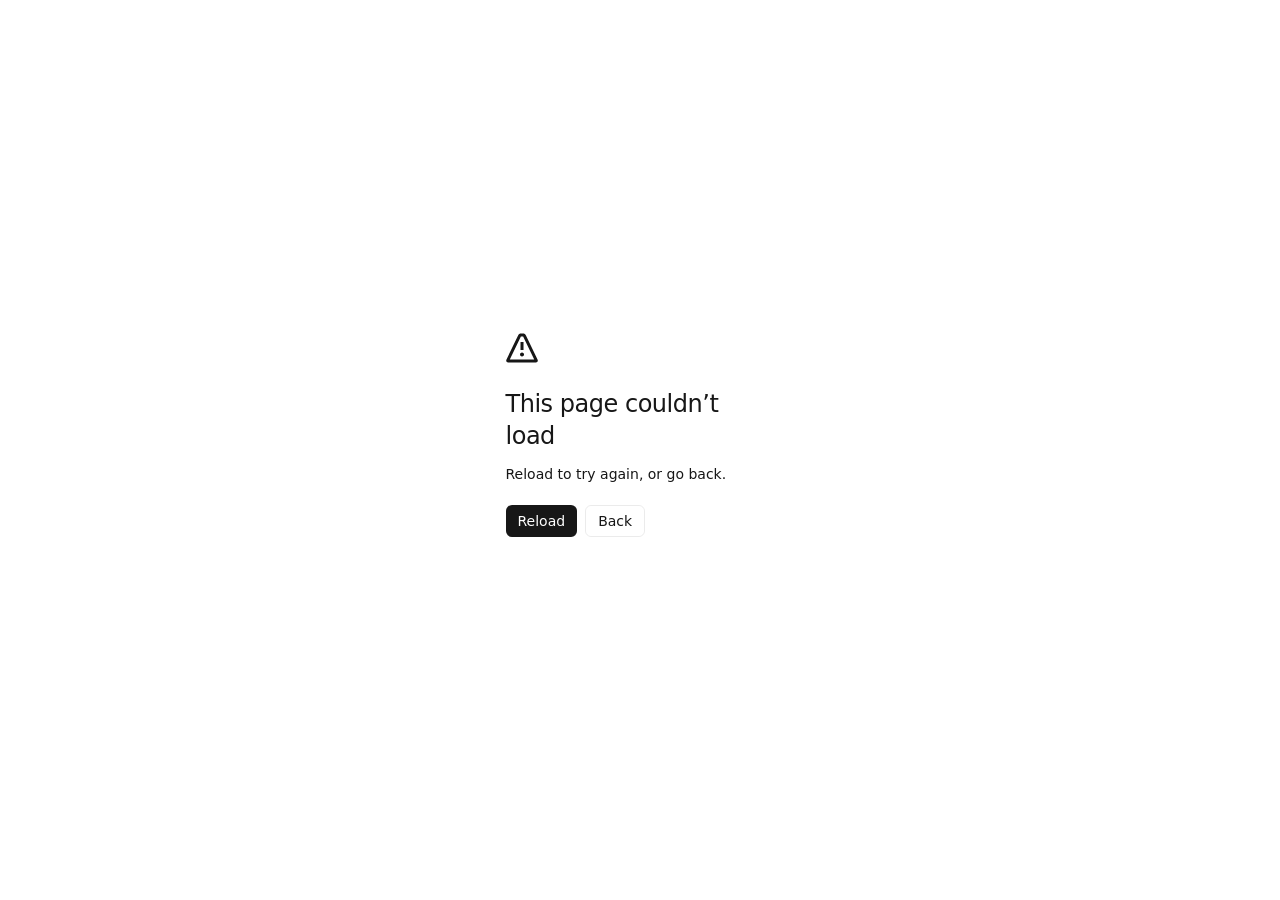
==== commit 5d742a1d: "Fix duplicate assets_next path issue breaking CSS" ====
--- a/arena/index.html
+++ b/arena/index.html
@@ -1 +1 @@
-<!DOCTYPE html><html data-dpl-id="dpl_C5pr9n3kXXuteC772DUNhWCUbT4v" lang="en" class="geist_38a19817-module__zWmpuq__variable geist_mono_68d2693a-module__OnmjKq__variable archivo_8369b8a7-module__xLYI0a__variable h-full antialiased"><head><meta charSet="utf-8"/><meta name="viewport" content="width=device-width, initial-scale=1"/><link rel="preload" href="/chains/robinhood.svg" as="image"/><link rel="preload" href="/chains/solana.svg" as="image"/><link rel="preload" href="/chains/bnb.svg" as="image"/><link rel="stylesheet" href="/assetsassets_next/static/immutable/chunks/11ru09r6zxcmv.css" data-precedence="next"/><link rel="preload" as="script" fetchPriority="low" href="/assetsassets_next/static/immutable/chunks/13vbligain1wy.js"/><script src="/assetsassets_next/static/immutable/chunks/1-9jqeenzti5i.js" async=""></script><script src="/assetsassets_next/static/immutable/chunks/0mm8a4_ztls-a.js" async=""></script><script src="/assetsassets_next/static/immutable/chunks/2wbqsg3o69r1l.js" async=""></script><script src="/assetsassets_next/static/immutable/chunks/turbopack-04grlyw32y1tm.js" async=""></script><script src="/assetsassets_next/static/immutable/chunks/3vlgg9mse5kgb.js" async=""></script><script src="/assetsassets_next/static/immutable/chunks/3kuv-5_aaezud.js" async=""></script><script src="/assetsassets_next/static/immutable/chunks/3rrsg5d7oai3y.js" async=""></script><script src="/assetsassets_next/static/immutable/chunks/0tl9-jh_wlhih.js" async=""></script><script src="/assetsassets_next/static/immutable/chunks/2--zkydsi01el.js" async=""></script><script src="/assetsassets_next/static/immutable/chunks/1xe4iw789i23a.js" async=""></script><script src="/assetsassets_next/static/immutable/chunks/3qos49-5w_csi.js" async=""></script><script src="/assetsassets_next/static/immutable/chunks/0-auufa5i8o7t.js" async=""></script><script src="/assetsassets_next/static/immutable/chunks/2e81wghwf_a7y.js" async=""></script><script src="/assetsassets_next/static/immutable/chunks/3meu03gh2_q-_.js" async=""></script><script src="/assetsassets_next/static/immutable/chunks/144p-vhq1r4q9.js" async=""></script><script src="/assetsassets_next/static/immutable/chunks/2fr_6jb06xqva.js" async=""></script><script src="/assetsassets_next/static/immutable/chunks/0flftdkb1z6vn.js" async=""></script><script src="/assetsassets_next/static/immutable/chunks/0shtxpp86-r6w.js" async=""></script><script src="/assetsassets_next/static/immutable/chunks/2o6fd18x5oel4.js" async=""></script><script src="/assetsassets_next/static/immutable/chunks/2rd285km10rms.js" async=""></script><script src="/assetsassets_next/static/immutable/chunks/0whkp1tczizef.js" async=""></script><script src="/assetsassets_next/static/immutable/chunks/3lh8asuw4s37i.js" async=""></script><script src="/assetsassets_next/static/immutable/chunks/1sbkutdp792b4.js" async=""></script><script src="/assetsassets_next/static/immutable/chunks/2_5psf7f5ht0o.js" async=""></script><script src="/assetsassets_next/static/immutable/chunks/0x-9rc1bm-510.js" async=""></script><script src="/assetsassets_next/static/immutable/chunks/2yq07jlgdpizy.js" async=""></script><meta name="theme-color" content="#0C0E10"/><meta name="color-scheme" content="dark"/><title>Arena · PNL Duels</title><meta name="description" content="Stake, trade from your own wallet, best profit takes the pot. On-chain escrow, fee from 5% down to 1% on big stakes, only when someone wins."/><meta name="application-name" content="PNL Duels"/><meta property="og:title" content="PNL DUELS"/><meta property="og:description" content="1v1 trading duels. Best profit takes the pot."/><meta property="og:url" content="https://duelingtrade.fun"/><meta property="og:site_name" content="PNL Duels"/><meta property="og:image" content="https://duelingtrade.fun/opengraph-image?fd2fcf5a3e2cfa98"/><meta property="og:image:type" content="image/png"/><meta property="og:image:width" content="1200"/><meta property="og:image:height" content="630"/><meta property="og:image:alt" content="PNL DUELS: 1v1 trading duels"/><meta property="og:type" content="website"/><meta name="twitter:card" content="summary_large_image"/><meta name="twitter:site" content="@PnLDuel"/><meta name="twitter:creator" content="@PnLDuel"/><meta name="twitter:title" content="PNL DUELS"/><meta name="twitter:description" content="1v1 trading duels. Best profit takes the pot."/><meta name="twitter:image" content="https://duelingtrade.fun/opengraph-image?fd2fcf5a3e2cfa98"/><meta name="twitter:image:alt" content="PNL DUELS: 1v1 trading duels"/><meta name="twitter:image:type" content="image/png"/><meta name="twitter:image:width" content="1200"/><meta name="twitter:image:height" content="630"/><link rel="icon" href="/favicon.ico?favicon.0yzmy6ncv8nsh.ico" sizes="48x48" type="image/x-icon"/><link rel="icon" href="/icon.svg?icon.3yr3uw3vc69ku.svg" sizes="any" type="image/svg+xml"/><link rel="apple-touch-icon" href="/apple-icon.png?apple-icon.1h2i4k65twbx1.png" sizes="180x180" type="image/png"/><meta name="next-size-adjust" content=""/><script src="/assetsassets_next/static/immutable/chunks/0c0hxoamwjsbw.js" noModule=""></script></head><body class="flex min-h-full flex-col"><div hidden=""><!--$--><!--/$--></div><div data-site-status="prelaunch" style="display:contents"><canvas aria-hidden="true" class="pointer-events-none fixed inset-0 -z-10"></canvas><header class="sticky top-0 z-50 border-b border-line bg-bg/70 backdrop-blur-xl"><nav class="mx-auto flex h-[4.5rem] max-w-[1280px] items-center gap-3 px-4 sm:px-6"><a class="flex shrink-0 items-center" aria-label="PNL Duels home" href="/"><span class="inline-flex items-center text-ink" style="gap:13.963636363636363px"><svg viewBox="320 250 384 528" height="24" width="17.454545454545453" fill="none" stroke-linecap="round" class="" aria-hidden="true"><path d="M396 282V703" stroke="#FF5233" stroke-width="22"></path><rect x="339" y="371" width="115" height="268" rx="12" fill="#FF5233"></rect><path d="M537 268L486 753" stroke="#F3F2EC" stroke-width="22"></path><path d="M627 333V753" stroke="#F3F2EC" stroke-width="22"></path><rect x="581" y="421" width="92" height="243" rx="8" fill="#0C0E10" stroke="#F3F2EC" stroke-width="22"></rect></svg><span class="wordmark" style="font-size:18.72px">PNL DUELS</span></span></a><div class="ml-5 hidden items-center gap-1 md:flex"><a aria-current="page" class="nav-tab" href="/arena">Arena</a><a class="nav-tab" href="/feed">Feed</a><a class="nav-tab" href="/leaderboard">Leaderboard</a><a class="nav-tab" href="/rules">Rules</a></div><div class="ml-auto flex items-center gap-2"><span class="tag hidden h-7 px-2.5 lg:inline-flex" data-contract-address="4aDtkCadyWomBewuynPi7Y8NR41dKXAmUMFYMLBxpump"><button type="button" title="Copy contract address">CA 4aDtkC…pump</button><a href="https://solscan.io/token/4aDtkCadyWomBewuynPi7Y8NR41dKXAmUMFYMLBxpump" target="_blank" rel="noreferrer" aria-label="View on explorer">↗</a></span><a href="https://x.com/PnLDuel" target="_blank" rel="noreferrer" aria-label="@PnLDuel on X" title="@PnLDuel on X" class="hidden h-9 w-9 place-items-center rounded-full text-ink-2 hover:text-ink sm:grid"><svg viewBox="0 0 24 24" width="18" height="18" fill="currentColor" aria-hidden="true"><path d="M18.244 2.25h3.308l-7.227 8.26 8.502 11.24H16.17l-5.214-6.817L4.99 21.75H1.68l7.73-8.835L1.254 2.25H8.08l4.713 6.231zm-1.161 17.52h1.833L7.084 4.126H5.117z"></path></svg></a><a class="btn btn-signal btn-xs hidden shrink-0 sm:inline-flex" href="/duel/new"><svg xmlns="http://www.w3.org/2000/svg" width="13" height="13" fill="currentColor" viewBox="0 0 256 256"><path d="M216,28H152a12,12,0,0,0-9.33,4.45L79.5,110.51l-4.66-4.65a20,20,0,0,0-28.29,0L29.86,122.55a20,20,0,0,0,0,28.29h0L45,166,23.86,187.17a20,20,0,0,0,0,28.28l16.69,16.69a20,20,0,0,0,28.28,0L90,211l15.17,15.16a20,20,0,0,0,28.29,0l16.69-16.69a20,20,0,0,0,0-28.3l-4.65-4.65,78.06-63.17A12,12,0,0,0,228,104V40A12,12,0,0,0,216,28ZM54.69,212.34l-11-11L62,183l11,11Zm64.61-6L49.65,136.7l11.05-11,69.65,69.65ZM204,98.27l-75.58,61.17L121,152l47.51-47.5a12,12,0,0,0-17-17L104,135l-7.45-7.44L157.73,52H204Z"></path></svg> Start a duel</a><div class="skeleton h-9 w-24 rounded-full"></div></div></nav></header><main class="flex-1"><div class="mx-auto max-w-[1280px] px-4 py-10 sm:px-6"><div class="mb-8 flex flex-wrap items-end justify-between gap-4"><div><p class="eyebrow">01 / Live duels</p><h1 class="display display-lift mt-3 text-4xl sm:text-6xl">Arena<span class="dot">.</span></h1></div><a class="btn btn-signal" href="/duel/new"><svg xmlns="http://www.w3.org/2000/svg" width="16" height="16" fill="currentColor" viewBox="0 0 256 256"><path d="M216,28H152a12,12,0,0,0-9.33,4.45L79.5,110.51l-4.66-4.65a20,20,0,0,0-28.29,0L29.86,122.55a20,20,0,0,0,0,28.29h0L45,166,23.86,187.17a20,20,0,0,0,0,28.28l16.69,16.69a20,20,0,0,0,28.28,0L90,211l15.17,15.16a20,20,0,0,0,28.29,0l16.69-16.69a20,20,0,0,0,0-28.3l-4.65-4.65,78.06-63.17A12,12,0,0,0,228,104V40A12,12,0,0,0,216,28ZM54.69,212.34l-11-11L62,183l11,11Zm64.61-6L49.65,136.7l11.05-11,69.65,69.65ZM204,98.27l-75.58,61.17L121,152l47.51-47.5a12,12,0,0,0-17-17L104,135l-7.45-7.44L157.73,52H204Z"></path></svg> Challenge</a></div><div class="no-scrollbar mb-6 overflow-x-auto"><div role="tablist" class="seg"><button role="tab" aria-selected="true">Live</button><button role="tab" aria-selected="false">Open challenges</button><button role="tab" aria-selected="false">Ended</button></div></div><div class="grid grid-cols-1 gap-4 md:grid-cols-2 xl:grid-cols-3"><div class="skeleton h-44" aria-hidden="true"></div><div class="skeleton h-44" aria-hidden="true"></div><div class="skeleton h-44" aria-hidden="true"></div><div class="skeleton h-44" aria-hidden="true"></div><div class="skeleton h-44" aria-hidden="true"></div><div class="skeleton h-44" aria-hidden="true"></div></div></div><!--$--><!--/$--></main><footer class="mt-24 border-t border-line pb-24 md:pb-10"><div class="mx-auto max-w-[1280px] px-4 sm:px-6"><p class="footer-statement"><span>May the best PnL win<span class="dot">.</span></span><span aria-hidden="true" class="mark-tile mark-tile-lg "><svg viewBox="320 250 384 528" height="58" width="42.18181818181818" fill="none" stroke-linecap="round" class="" aria-hidden="true"><path d="M396 282V703" stroke="#FF5233" stroke-width="22"></path><rect x="339" y="371" width="115" height="268" rx="12" fill="#FF5233"></rect><path d="M537 268L486 753" stroke="#F3F2EC" stroke-width="22"></path><path d="M627 333V753" stroke="#F3F2EC" stroke-width="22"></path><rect x="581" y="421" width="92" height="243" rx="8" fill="#0C0E10" stroke="#F3F2EC" stroke-width="22"></rect></svg></span></p><div class="grid grid-cols-2 gap-x-6 gap-y-10 pb-6 text-sm md:grid-cols-[1.6fr_1fr_1fr_1fr]"><div class="col-span-2 flex flex-col gap-4 md:col-span-1"><span class="inline-flex items-center text-ink" style="gap:15.127272727272729px"><svg viewBox="320 250 384 528" height="26" width="18.90909090909091" fill="none" stroke-linecap="round" class="" aria-hidden="true"><path d="M396 282V703" stroke="#FF5233" stroke-width="22"></path><rect x="339" y="371" width="115" height="268" rx="12" fill="#FF5233"></rect><path d="M537 268L486 753" stroke="#F3F2EC" stroke-width="22"></path><path d="M627 333V753" stroke="#F3F2EC" stroke-width="22"></path><rect x="581" y="421" width="92" height="243" rx="8" fill="#0C0E10" stroke="#F3F2EC" stroke-width="22"></rect></svg><span class="wordmark" style="font-size:20.28px">PNL DUELS</span></span><p class="max-w-sm leading-relaxed text-ink-2">1v1 trading duels. Stake, trade from your own wallet, best profit takes the pot.</p><p class="flex flex-wrap items-center gap-x-3 gap-y-1 text-ink-2"><span class="inline-flex items-center gap-1.5"><img src="/chains/robinhood.svg" alt="Robinhood Chain" width="16" height="16" class="inline-block shrink-0 object-contain align-[-0.15em] " style="width:16px;height:16px"/>Robinhood Chain</span><span class="inline-flex items-center gap-1.5"><img src="/chains/solana.svg" alt="Robinhood Chain" width="16" height="16" class="inline-block shrink-0 object-contain align-[-0.15em] " style="width:16px;height:16px"/>Robinhood Chain</span><span class="inline-flex items-center gap-1.5"><img src="/chains/bnb.svg" alt="BNB Chain" width="16" height="16" class="inline-block shrink-0 object-contain align-[-0.15em] " style="width:16px;height:16px"/>BNB Chain</span></p><p class="max-w-sm leading-relaxed text-ink-3">The escrow can only pay the two players or the treasury.<!-- --> <!-- -->Fee from 5% down to 1% on big stakes, only when someone wins. Refunds are free.</p></div><div class="flex flex-col gap-3"><p class="eyebrow mb-1">Play</p><a class="w-fit text-ink-2 transition hover:text-ink" href="/duel/new">New challenge</a><a class="w-fit text-ink-2 transition hover:text-ink" href="/arena">Arena</a><a class="w-fit text-ink-2 transition hover:text-ink" href="/arena?tab=open">Open challenges</a></div><div class="flex flex-col gap-3"><p class="eyebrow mb-1">Social</p><a class="w-fit text-ink-2 transition hover:text-ink" href="/feed">Feed</a><a class="w-fit text-ink-2 transition hover:text-ink" href="/leaderboard">Leaderboard</a><a class="w-fit text-ink-2 transition hover:text-ink" href="/settings">Settings</a></div><div class="flex flex-col gap-3"><p class="eyebrow mb-1">Rules</p><span class="text-ink-2">PnL after fees, held bags at exit value</span><span class="text-ink-2">Duel buys only, no transfers</span><span class="text-ink-2">Tie = full refund</span><a class="w-fit text-ink transition hover:text-signal" href="/rules">All rules →</a><a href="https://x.com/PnLDuel" target="_blank" rel="noreferrer" aria-label="@PnLDuel on X" title="@PnLDuel on X" class="w-fit text-ink-2 hover:text-ink"><svg viewBox="0 0 24 24" width="18" height="18" fill="currentColor" aria-hidden="true"><path d="M18.244 2.25h3.308l-7.227 8.26 8.502 11.24H16.17l-5.214-6.817L4.99 21.75H1.68l7.73-8.835L1.254 2.25H8.08l4.713 6.231zm-1.161 17.52h1.833L7.084 4.126H5.117z"></path></svg></a></div></div></div></footer><nav aria-label="Main" class="fixed inset-x-0 bottom-0 z-50 border-t border-line bg-bg/85 pb-[env(safe-area-inset-bottom)] backdrop-blur-xl md:hidden"><div class="grid h-16 grid-cols-5"><a class="flex flex-col items-center justify-center gap-1 text-[10px] font-medium text-ink-3" href="/"><svg xmlns="http://www.w3.org/2000/svg" width="20" height="20" fill="currentColor" viewBox="0 0 256 256"><path d="M219.31,108.68l-80-80a16,16,0,0,0-22.62,0l-80,80A15.87,15.87,0,0,0,32,120v96a8,8,0,0,0,8,8h64a8,8,0,0,0,8-8V160h32v56a8,8,0,0,0,8,8h64a8,8,0,0,0,8-8V120A15.87,15.87,0,0,0,219.31,108.68ZM208,208H160V152a8,8,0,0,0-8-8H104a8,8,0,0,0-8,8v56H48V120l80-80,80,80Z"></path></svg>Home</a><a class="flex flex-col items-center justify-center gap-1 text-[10px] font-medium text-ink" href="/arena"><svg xmlns="http://www.w3.org/2000/svg" width="20" height="20" fill="currentColor" viewBox="0 0 256 256"><path d="M216,32H152a8,8,0,0,0-6.34,3.12l-64,83.21L72,108.69a16,16,0,0,0-22.64,0l-8.69,8.7a16,16,0,0,0,0,22.63l22,22-32,32a16,16,0,0,0,0,22.63l8.69,8.68a16,16,0,0,0,22.62,0l32-32,22,22a16,16,0,0,0,22.64,0l8.69-8.7a16,16,0,0,0,0-22.63l-9.64-9.64,83.21-64A8,8,0,0,0,224,104V40A8,8,0,0,0,216,32Zm-8,68.06-81.74,62.88L115.32,152l50.34-50.34a8,8,0,0,0-11.32-11.31L104,140.68,93.07,129.74,155.94,48H208Z"></path></svg>Arena</a><a class="flex flex-col items-center justify-center gap-1 text-[10px] font-medium text-ink-3" href="/duel/new"><span class="btn btn-signal grid h-9 w-9 place-items-center p-0"><svg xmlns="http://www.w3.org/2000/svg" width="18" height="18" fill="currentColor" viewBox="0 0 256 256"><path d="M228,128a12,12,0,0,1-12,12H140v76a12,12,0,0,1-24,0V140H40a12,12,0,0,1,0-24h76V40a12,12,0,0,1,24,0v76h76A12,12,0,0,1,228,128Z"></path></svg></span></a><a class="flex flex-col items-center justify-center gap-1 text-[10px] font-medium text-ink-3" href="/feed"><svg xmlns="http://www.w3.org/2000/svg" width="20" height="20" fill="currentColor" viewBox="0 0 256 256"><path d="M128,24A104,104,0,0,0,36.18,176.88L24.83,210.93a16,16,0,0,0,20.24,20.24l34.05-11.35A104,104,0,1,0,128,24Zm0,192a87.87,87.87,0,0,1-44.06-11.81,8,8,0,0,0-6.54-.67L40,216,52.47,178.6a8,8,0,0,0-.66-6.54A88,88,0,1,1,128,216Z"></path></svg>Feed</a><a class="flex flex-col items-center justify-center gap-1 text-[10px] font-medium text-ink-3" href="/leaderboard"><svg xmlns="http://www.w3.org/2000/svg" width="20" height="20" fill="currentColor" viewBox="0 0 256 256"><path d="M232,64H208V48a8,8,0,0,0-8-8H56a8,8,0,0,0-8,8V64H24A16,16,0,0,0,8,80V96a40,40,0,0,0,40,40h3.65A80.13,80.13,0,0,0,120,191.61V216H96a8,8,0,0,0,0,16h64a8,8,0,0,0,0-16H136V191.58c31.94-3.23,58.44-25.64,68.08-55.58H208a40,40,0,0,0,40-40V80A16,16,0,0,0,232,64ZM48,120A24,24,0,0,1,24,96V80H48v32q0,4,.39,8Zm144-8.9c0,35.52-29,64.64-64,64.9a64,64,0,0,1-64-64V56H192ZM232,96a24,24,0,0,1-24,24h-.5a81.81,81.81,0,0,0,.5-8.9V80h24Z"></path></svg>Ranks</a></div></nav><div aria-live="polite" class="pointer-events-none fixed inset-x-0 bottom-4 z-[70] flex flex-col items-center gap-2 px-4"></div></div><script src="/assetsassets_next/static/immutable/chunks/13vbligain1wy.js" id="_R_" async=""></script><script>(self.__next_f=self.__next_f||[]).push([0])</script><script>self.__next_f.push([1,"1:\"$Sreact.fragment\"\n2:I[664740,[\"/assetsassets_next/static/immutable/chunks/3vlgg9mse5kgb.js\",\"/assetsassets_next/static/immutable/chunks/3kuv-5_aaezud.js\",\"/assetsassets_next/static/immutable/chunks/3rrsg5d7oai3y.js\",\"/assetsassets_next/static/immutable/chunks/0tl9-jh_wlhih.js\",\"/assetsassets_next/static/immutable/chunks/2--zkydsi01el.js\",\"/assetsassets_next/static/immutable/chunks/1xe4iw789i23a.js\",\"/assetsassets_next/static/immutable/chunks/3qos49-5w_csi.js\",\"/assetsassets_next/static/immutable/chunks/0-auufa5i8o7t.js\",\"/assetsassets_next/static/immutable/chunks/2e81wghwf_a7y.js\",\"/assetsassets_next/static/immutable/chunks/3meu03gh2_q-_.js\",\"/assetsassets_next/static/immutable/chunks/144p-vhq1r4q9.js\",\"/assetsassets_next/static/immutable/chunks/2fr_6jb06xqva.js\",\"/assetsassets_next/static/immutable/chunks/0flftdkb1z6vn.js\",\"/assetsassets_next/static/immutable/chunks/0shtxpp86-r6w.js\",\"/assetsassets_next/static/immutable/chunks/2o6fd18x5oel4.js\",\"/assetsassets_next/static/immutable/chunks/2rd285km10rms.js\",\"/assetsassets_next/static/immutable/chunks/0whkp1tczizef.js\",\"/assetsassets_next/static/immutable/chunks/3lh8asuw4s37i.js\",\"/assetsassets_next/static/immutable/chunks/1sbkutdp792b4.js\",\"/assetsassets_next/static/immutable/chunks/2_5psf7f5ht0o.js\"],\"Providers\"]\n3:I[806635,[\"/assetsassets_next/static/immutable/chunks/3vlgg9mse5kgb.js\",\"/assetsassets_next/static/immutable/chunks/3kuv-5_aaezud.js\",\"/assetsassets_next/static/immutable/chunks/3rrsg5d7oai3y.js\",\"/assetsassets_next/static/immutable/chunks/0tl9-jh_wlhih.js\",\"/assetsassets_next/static/immutable/chunks/2--zkydsi01el.js\",\"/assetsassets_next/static/immutable/chunks/1xe4iw789i23a.js\",\"/assetsassets_next/static/immutable/chunks/3qos49-5w_csi.js\",\"/assetsassets_next/static/immutable/chunks/0-auufa5i8o7t.js\",\"/assetsassets_next/static/immutable/chunks/2e81wghwf_a7y.js\",\"/assetsassets_next/static/immutable/chunks/3meu03gh2_q-_.js\",\"/assetsassets_next/static/immutable/chunks/144p-vhq1r4q9.js\",\"/assetsassets_next/static/immutable/chunks/2fr_6jb06xqva.js\",\"/assetsassets_next/static/immutable/chunks/0flftdkb1z6vn.js\",\"/assetsassets_next/static/immutable/chunks/0shtxpp86-r6w.js\",\"/assetsassets_next/static/immutable/chunks/2o6fd18x5oel4.js\",\"/assetsassets_next/static/immutable/chunks/2rd285km10rms.js\",\"/assetsassets_next/static/immutable/chunks/0whkp1tczizef.js\",\"/assetsassets_next/static/immutable/chunks/3lh8asuw4s37i.js\",\"/assetsassets_next/static/immutable/chunks/1sbkutdp792b4.js\",\"/assetsassets_next/static/immutable/chunks/2_5psf7f5ht0o.js\"],\"MotionBackground\"]\n4:I[779596,[\"/assetsassets_next/static/immutable/chunks/3vlgg9mse5kgb.js\",\"/assetsassets_next/static/immutable/chunks/3kuv-5_aaezud.js\",\"/assetsassets_next/static/immutable/chunks/3rrsg5d7oai3y.js\",\"/assetsassets_next/static/immutable/chunks/0tl9-jh_wlhih.js\",\"/assetsassets_next/static/immutable/chunks/2--zkydsi01el.js\",\"/assetsassets_next/static/immutable/chunks/1xe4iw789i23a.js\",\"/assetsassets_next/static/immutable/chunks/3qos49-5w_csi.js\",\"/assetsassets_next/static/immutable/chunks/0-auufa5i8o7t.js\",\"/assetsassets_next/static/immutable/chunks/2e81wghwf_a7y.js\",\"/assetsassets_next/static/immutable/chunks/3meu03gh2_q-_.js\",\"/assetsassets_next/static/immutable/chunks/144p-vhq1r4q9.js\",\"/assetsassets_next/static/immutable/chunks/2fr_6jb06xqva.js\",\"/assetsassets_next/static/immutable/chunks/0flftdkb1z6vn.js\",\"/assetsassets_next/static/immutable/chunks/0shtxpp86-r6w.js\",\"/assetsassets_next/static/immutable/chunks/2o6fd18x5oel4.js\",\"/assetsassets_next/static/immutable/chunks/2rd285km10rms.js\",\"/assetsassets_next/static/immutable/chunks/0whkp1tczizef.js\",\"/assetsassets_next/static/immutable/chunks/3lh8asuw4s37i.js\",\"/assetsassets_next/static/immutable/chunks/1sbkutdp792b4.js\",\"/assetsassets_next/static/immutable/chunks/2_5psf7f5ht0o.js\"],\"Navbar\"]\n5:I[339756,[\"/assetsassets_next/static/immutable/chunks/0x-9rc1bm-510.js\"],\"default\"]\n6:I[837457,[\"/assetsassets_next/static/immutable/chunks/0x-9rc1bm-510.js\"],\"default\"]\n7:I[522016,[\"/assetsassets_next/static/immutable/chunks/3vlgg9mse5kgb.js\",\"/assetsassets_next/static/immutable/chunks/3kuv-5_aaezud.js\",\"/assetsassets_next/static/immutable/chunks/3rrsg5d7oai3y.js\",\"/assetsassets_next/static/immutable/chunks/0tl9-jh_wlhih.js\",\"/assetsassets_next/static/immutable/chunks/2--zkydsi01el.js\",\"/assetsassets_next/static/immutable/chunks/1xe4iw789i23a.js\",\"/assetsassets_next/static/immutable/chunks/3qos49-5w_csi.js\",\"/assetsassets_next/static/immutable/chunks/0-auufa5i8o7t.js\",\"/assetsassets_next/static/immutable/chunks/2e81wghwf_a7y.js\",\"/assetsassets_next/static/immutable/chunks/3meu03gh2_q-_.js\",\"/assetsassets_next/static/immutable/chunks/144p-vhq1r4q9.js\",\"/assetsassets_next/static/immutable/chunks/2fr_6jb06xqva.js\",\"/assetsassets_next/static/immutable/chunks/0flftdkb1z6vn.js\",\"/assetsassets_next/static/immutable/chunks/0shtxpp86-r6w.js\",\"/assetsassets_next/static/immutable/chunks/2o6fd18x5oel4.js\",\"/assetsassets_next/static/immutable/chunks/2rd285km10rms.js\",\"/assetsassets_next/static/immutable/chunks/0whkp1tczizef.js\",\"/assetsassets_next/static/immutable/chunks/3lh8asuw4s37i.js\",\"/assetsassets_next/static/immutable/chunks/1sbkutdp792b4.js\",\"/assetsassets_next/static/immutable/chunks/2_5psf7f5ht0o.js\"],\"\"]\n10:I[168027,[\"/assetsassets_next/static/immutable/chunks/3vlgg9mse5kgb.js\",\"/assetsassets_next/static/immutable/chunks/3kuv-5_aaezud.js\",\"/assetsassets_next/static/immutable/chunks/3rrsg5d7oai3y.js\",\"/assetsassets_next/static/immutable/chunks/0tl9-jh_wlhih.js\",\"/assetsassets_next/static/immutable/chunks/2--zkydsi01el.js\",\"/assetsassets_next/static/immutable/chunks/1xe4iw789i23a.js\",\"/assetsassets_next/static/immutable/chunks/3qos49-5w_csi.js\",\"/assetsassets_next/static/immutable/chunks/0-auufa5i8o7t.js\",\"/assetsassets_next/static/immutable/chunks/2e81wghwf_a7y.js\",\"/assetsassets_next/static/immutable/chunks/3meu03gh2_q-_.js\",\"/assetsassets_next/static/immutable/chunks/144p-vhq1r4q9.js\",\"/assetsassets_next/static/immutable/chunks/2fr_6jb06xqva.js\",\"/assetsassets_next/static/immutable/chunks/0flftdkb1z6vn.js\",\"/assetsassets_next/static/immutable/chunks/0shtxpp86-r6w.js\",\"/assetsassets_next/static/immutable/chunks/2o6fd18x5oel4.js\",\"/assetsassets_next/static/immutable/chunks/2rd285km10rms.js\",\"/assetsassets_next/static/immutable/chunks/0whkp1tczizef.js\",\"/assetsassets_next/static/immutable/chunks/3lh8asuw4s37i.js\",\"/assetsassets_next/static/immutable/chunks/1sbkutdp792b4.js\",\"/assetsassets_next/static/immutable/chunks/2_5psf7f5ht0o.js\"],\"default\",1]\n:HL[\"/assetsassets_next/static/immutable/chunks/11ru09r6zxcmv.css\",\"style\"]\n:HL[\"/assetsassets_next/static/immutable/media/21ca8f3f56c22ca2-s.p.14a9xpaqsbppk.woff2\",\"font\",{\"crossOrigin\":\"\",\"type\":\"font/woff2\"}]\n:HL[\"/assetsassets_next/static/immutable/media/797e433ab948586e-s.p.1v5bejj26fx9h.woff2\",\"font\",{\"crossOrigin\":\"\",\"type\":\"font/woff2\"}]\n:HL[\"/assetsassets_next/static/immutable/media/caa3a2e1cccd8315-s.p.0zr6hhvz-h9nw.woff2\",\"font\",{\"crossOrigin\":\"\",\"type\":\"font/woff2\"}]\ne:X\n0:{\"P\":null,\"c\":[\"\",\"arena\"],\"q\":\"\",\"i\":false,\"f\":[[[\"\",{\"children\":[\"arena\",{\"children\":[\"__PAGE__\",{},\"$undefined\",\"$undefined\",4096]},\"$undefined\",\"$undefined\",4096]},\"$undefined\",\"$undefined\",4112],[[\"$\",\"$1\",\"c\",{\"children\":[[[\"$\",\"link\",\"0\",{\"rel\":\"stylesheet\",\"href\":\"/assetsassets_next/static/immutable/chunks/11ru09r6zxcmv.css\",\"precedence\":\"next\",\"crossOrigin\":\"$undefined\",\"nonce\":\"$undefined\"}],[\"$\",\"script\",\"script-0\",{\"src\":\"/assetsassets_next/static/immutable/chunks/3vlgg9mse5kgb.js\",\"async\":true,\"nonce\":\"$undefined\"}],[\"$\",\"script\",\"script-1\",{\"src\":\"/assetsassets_next/static/immutable/chunks/3kuv-5_aaezud.js\",\"async\":true,\"nonce\":\"$undefined\"}],[\"$\",\"script\",\"script-2\",{\"src\":\"/assetsassets_next/static/immutable/chunks/3rrsg5d7oai3y.js\",\"async\":true,\"nonce\":\"$undefined\"}],[\"$\",\"script\",\"script-3\",{\"src\":\"/assetsassets_next/static/immutable/chunks/0tl9-jh_wlhih.js\",\"async\":true,\"nonce\":\"$undefined\"}],[\"$\",\"script\",\"script-4\",{\"src\":\"/assetsassets_next/static/immutable/chunks/2--zkydsi01el.js\",\"async\":true,\"nonce\":\"$undefined\"}],[\"$\",\"script\",\"script-5\",{\"src\":\"/assetsassets_next/static/immutable/chunks/1xe4iw789i23a.js\",\"async\":true,\"nonce\":\"$undefined\"}],[\"$\",\"script\",\"script-6\",{\"src\":\"/assetsassets_next/static/immutable/chunks/3qos49-5w_csi.js\",\"async\":true,\"nonce\":\"$undefined\"}],[\"$\",\"script\",\"script-7\",{\"src\":\"/assetsassets_next/static/immutable/chunks/0-auufa5i8o7t.js\",\"async\":true,\"nonce\":\"$undefined\"}],[\"$\",\"script\",\"script-8\",{\"src\":\"/assetsassets_next/static/immutable/chunks/2e81wghwf_a7y.js\",\"async\":true,\"nonce\":\"$undefined\"}],[\"$\",\"script\",\"script-9\",{\"src\":\"/assetsassets_next/static/immutable/chunks/3meu03gh2_q-_.js\",\"async\":true,\"nonce\":\"$undefined\"}],[\"$\",\"script\",\"script-10\",{\"src\":\"/assetsassets_next/static/immutable/chunks/144p-vhq1r4q9.js\",\"async\":true,\"nonce\":\"$undefined\"}],[\"$\",\"script\",\"script-11\",{\"src\":\"/assetsassets_next/static/immutable/chunks/2fr_6jb06xqva.js\",\"async\":true,\"nonce\":\"$undefined\"}],[\"$\",\"script\",\"script-12\",{\"src\":\"/assetsassets_next/static/immutable/chunks/0flftdkb1z6vn.js\",\"async\":true,\"nonce\":\"$undefined\"}],[\"$\",\"script\",\"script-13\",{\"src\":\"/assetsassets_next/static/immutable/chunks/0shtxpp86-r6w.js\",\"async\":true,\"nonce\":\"$undefined\"}],[\"$\",\"script\",\"script-14\",{\"src\":\"/assetsassets_next/static/immutable/chunks/2o6fd18x5oel4.js\",\"async\":true,\"nonce\":\"$undefined\"}],[\"$\",\"script\",\"script-15\",{\"src\":\"/assetsassets_next/static/immutable/chunks/2rd285km10rms.js\",\"async\":true,\"nonce\":\"$undefined\"}],[\"$\",\"script\",\"script-16\",{\"src\":\"/assetsassets_next/static/immutable/chunks/0whkp1tczizef.js\",\"async\":true,\"nonce\":\"$undefined\"}],[\"$\",\"script\",\"script-17\",{\"src\":\"/assetsassets_next/static/immutable/chunks/3lh8asuw4s37i.js\",\"async\":true,\"nonce\":\"$undefined\"}],[\"$\",\"script\",\"script-18\",{\"src\":\"/assetsassets_next/static/immutable/chunks/1sbkutdp792b4.js\",\"async\":true,\"nonce\":\"$undefined\"}],[\"$\",\"script\",\"script-19\",{\"src\":\"/assetsassets_next/static/immutable/chunks/2_5psf7f5ht0o.js\",\"async\":true,\"nonce\":\"$undefined\"}]],[\"$\",\"html\",null,{\"lang\":\"en\",\"className\":\"geist_38a19817-module__zWmpuq__variable geist_mono_68d2693a-module__OnmjKq__variable archivo_8369b8a7-module__xLYI0a__variable h-full antialiased\",\"children\":[\"$\",\"body\",null,{\"className\":\"flex min-h-full flex-col\",\"children\":[\"$\",\"div\",null,{\"data-site-status\":\"prelaunch\",\"style\":{\"display\":\"contents\"},\"children\":[\"$\",\"$L2\",null,{\"children\":[[\"$\",\"$L3\",null,{}],[\"$\",\"$L4\",null,{}],[\"$\",\"main\",null,{\"className\":\"flex-1\",\"children\":[\"$\",\"$L5\",null,{\"parallelRouterKey\":\"children\",\"error\":\"$undefined\",\"errorStyles\":\"$undefined\",\"errorScripts\":\"$undefined\",\"template\":[\"$\",\"$L6\",null,{}],\"templateStyles\":\"$undefined\",\"templateScripts\":\"$undefined\",\"notFound\":[[\"$\",\"div\",null,{\"className\":\"mx-auto flex max-w-xl flex-col items-center px-4 py-24 text-center\",\"children\":[[\"$\",\"span\",null,{\"aria-hidden\":\"true\",\"className\":\"mark-tile  \",\"children\":[\"$\",\"svg\",null,{\"viewBox\":\"320 250 384 528\",\"height\":42,\"width\":30.545454545454547,\"fill\":\"none\",\"strokeLinecap\":\"round\",\"className\":\"\",\"role\":\"$undefined\",\"aria-hidden\":true,\"aria-label\":\"$undefined\",\"children\":[[\"$\",\"path\",null,{\"d\":\"M396 282V703\",\"stroke\":\"#FF5233\",\"strokeWidth\":\"22\"}],[\"$\",\"rect\",null,{\"x\":\"339\",\"y\":\"371\",\"width\":\"115\",\"height\":\"268\",\"rx\":\"12\",\"fill\":\"#FF5233\"}],[\"$\",\"path\",null,{\"d\":\"M537 268L486 753\",\"stroke\":\"#F3F2EC\",\"strokeWidth\":\"22\"}],[\"$\",\"path\",null,{\"d\":\"M627 333V753\",\"stroke\":\"#F3F2EC\",\"strokeWidth\":\"22\"}],[\"$\",\"rect\",null,{\"x\":\"581\",\"y\":\"421\",\"width\":\"92\",\"height\":\"243\",\"rx\":\"8\",\"fill\":\"#0C0E10\",\"stroke\":\"#F3F2EC\",\"strokeWidth\":\"22\"}]]}]}],[\"$\",\"p\",null,{\"className\":\"eyebrow mt-8\",\"children\":\"Error 404\"}],[\"$\",\"h1\",null,{\"className\":\"display display-lift mt-3 text-4xl sm:text-5xl\",\"children\":[\"Out of the ring\",[\"$\",\"span\",null,{\"className\":\"dot\",\"children\":\".\"}]]}],[\"$\",\"p\",null,{\"className\":\"mt-3 text-ink-2\",\"children\":\"This page does not exist.\"}],[\"$\",\"$L7\",null,{\"href\":\"/arena\",\"className\":\"btn btn-ghost mt-8\",\"children\":\"Back to the arena\"}]]}],[]],\"forbidden\":\"$undefined\",\"unauthorized\":\"$undefined\"}]}],[\"$\",\"footer\",null,{\"className\":\"mt-24 border-t border-line pb-24 md:pb-10\",\"children\":[\"$\",\"div\",null,{\"className\":\"mx-auto max-w-[1280px] px-4 sm:px-6\",\"children\":[[\"$\",\"p\",null,{\"className\":\"footer-statement\",\"children\":[\"$L8\",\"$L9\"]}],\"$La\"]}]}],\"$Lb\"]}]}]}]}]]}],{\"children\":[\"$Lc\",{\"children\":[\"$Ld\",{},null,false,null]},null,false,\"$e\"]},null,false,null],\"$Lf\",false]],\"m\":\"$undefined\",\"G\":[\"$10\",[\"$L11\"]],\"S\":false,\"h\":null,\"r\":\"$undefined\",\"s\":\"$undefined\",\"a\":\"$undefined\",\"l\":\"$undefined\",\"p\":\"$undefined\",\"d\":\"$undefined\"}\n12:I[779596,[\"/assetsassets_next/static/immutable/chunks/3vlgg9mse5kgb.js\",\"/assetsassets_next/static/immutable/chunks/3kuv-5_aaezud.js\",\"/assetsassets_next/static/immutable/chunks/3rrsg5d7oai3y.js\",\"/assetsassets_next/static/immutable/chunks/0tl9-jh_wlhih.js\",\"/assetsassets_next/static/immutable/chunks/2--zkydsi01el.js\",\"/assetsassets_next/static/immutable/chunks/1xe4iw789i23a.js\",\"/assetsassets_next/static/immutable/chunks/3qos49-5w_csi.js\",\"/assetsassets_next/static/immutable/chunks/0-auufa5i8o7t.js\",\"/assetsassets_next/static/immutable/chunks/2e81wghwf_a7y.js\",\"/assetsassets_next/static/immutable/chunks/3meu03gh2_q-_.js\",\"/assetsassets_next/static/immutable/chunks/144p-vhq1r4q9.js\",\"/assetsassets_next/static/immutable/chunks/2fr_6jb06xqva.js\",\"/assetsassets_next/static/immutable/chunks/0flftdkb1z6vn.js\",\"/assetsassets_next/static/immutable/chunks/0shtxpp86-r6w.js\",\"/assetsassets_next/static/immutable/chunks/2o6fd18x5oel4.js\",\"/assetsassets_next/static/immutable/chunks/2rd285km10rms.js\",\"/assetsassets_next/static/immutable/chunks/0whkp1tczizef.js\",\"/assetsassets_next/static/immutable/chunks/3lh8asuw4s37i.js\",\"/assetsassets_next/static/immutable/chunks/1sbkutdp792b4.js\",\"/assetsassets_next/static/immutable/chunks/2_5psf7f5ht0o.js\"],\"TabBar\"]\n14:I[897367,[\"/assetsassets_next/static/immutable/chunks/0x-9rc1bm-510.js\"],\"OutletBoundary\"]\n15:\"$Sreact.suspense\"\n17:I[897367,[\"/assetsassets_next/static/immutable/chunks/0x-9rc1bm-510.js\"],\"ViewportBoundary\"]\n19:I[897367,[\"/assetsassets_next/static/immutable/chunks/0x-9rc1bm-510.js\"],\"MetadataBoundary\"]\n:HL[\"/chains/robinhood.svg\",\"image\"]\n:HL[\"/chains/solana.svg\",\"image\"]\n:HL[\"/chains/bnb.svg\",\"image\"]\n8:[\"$\",\"span\",null,{\"children\":[\"May the best PnL win\",[\"$\",\"span\",null,{\"className\":\"dot\",\"children\":\".\"}]]}]\n9:[\"$\",\"span\",null,{\"aria-hidden\":\"true\",\"className\":\"mark-tile mark-tile-lg \",\"children\":[\"$\",\"svg\",null,{\"viewBox\":\"320 250 384 528\",\"height\":58,\"width\":42.18181818181818,\"fill\":\"none\",\"strokeLinecap\":\"round\",\"className\":\"\",\"role\":\"$undefined\",\"aria-hidden\":true,\"aria-label\":\"$undefined\",\"children\":[[\"$\",\"path\",null,{\"d\":\"M396 282V703\",\"stroke\":\"#FF5233\",\"strokeWidth\":\"22\"}],[\"$\",\"rect\",null,{\"x\":\"339\",\"y\":\"371\",\"width\":\"115\",\"height\":\"268\",\"rx\":\"12\",\"fill\":\"#FF5233\"}],[\"$\",\"path\",null,{\"d\":\"M537 268L486 753\",\"stroke\":\"#F3F2EC\",\"strokeWidth\":\"22\"}],[\"$\",\"path\",null,{\"d\":\"M627 333V753\",\"stroke\":\"#F3F2EC\",\"strokeWidth\":\"22\"}],[\"$\",\"rect\",null,{\"x\":\"581\",\"y\":\"421\",\"width\":\"92\",\"height\":\"243\",\"rx\":\"8\",\"fill\":\"#0C0E10\",\"stroke\":\"#F3F2EC\",\"strokeWidth\":\"22\"}]]}]}]\na:[\"$\",\"div\",null,{\"className\":\"grid grid-cols-2 gap-x-6 gap-y-10 pb-6 text-sm md:grid-cols-[1.6fr_1fr_1fr_1fr]\",\"children\":[[\"$\",\"div\",null,{\"className\":\"col-span-2 flex flex-col gap-4 md:col-span-1\",\"children\":[[\"$\",\"span\",null,{\"className\":\"inline-flex items-center text-ink\",\"style\":{\"gap\":15.127272727272729},\"children\":[[\"$\",\"svg\",null,{\"viewBox\":\"320 250 384 528\",\"height\":26,\"width\":18.90909090909091,\"fill\":\"none\",\"strokeLinecap\":\"round\",\"className\":\"\",\"role\":\"$undefined\",\"aria-hidden\":true,\"aria-label\":\"$undefined\",\"children\":[[\"$\",\"path\",null,{\"d\":\"M396 282V703\",\"stroke\":\"#FF5233\",\"strokeWidth\":\"22\"}],[\"$\",\"rect\",null,{\"x\":\"339\",\"y\":\"371\",\"width\":\"115\",\"height\":\"268\",\"rx\":\"12\",\"fill\":\"#FF5233\"}],[\"$\",\"path\",null,{\"d\":\"M537 268L486 753\",\"stroke\":\"#F3F2EC\",\"strokeWidth\":\"22\"}],[\"$\",\"path\",null,{\"d\":\"M627 333V753\",\"stroke\":\"#F3F2EC\",\"strokeWidth\":\"22\"}],[\"$\",\"rect\",null,{\"x\":\"581\",\"y\":\"421\",\"width\":\"92\",\"height\":\"243\",\"rx\":\"8\",\"fill\":\"#0C0E10\",\"stroke\":\"#F3F2EC\",\"strokeWidth\":\"22\"}]]}],[\"$\",\"span\",null,{\"className\":\"wordmark\",\"style\":{\"fontSize\":20.28},\"children\":\"PNL DUELS\"}]]}],[\"$\",\"p\",null,{\"className\":\"max-w-sm leading-relaxed text-ink-2\",\"children\":\"1v1 trading duels. Stake, trade from your own wallet, best profit takes the pot.\"}],[\"$\",\"p\",null,{\"className\":\"flex flex-wrap items-center gap-x-3 gap-y-1 text-ink-2\",\"children\":[[\"$\",\"span\",\"robinhood\",{\"className\":\"inline-flex items-center gap-1.5\",\"children\":[[\"$\",\"img\",null,{\"src\":\"/chains/robinhood.svg\",\"alt\":\"Robinhood Chain\",\"width\":16,\"height\":16,\"className\":\"inline-block shrink-0 object-contain align-[-0.15em] \",\"style\":{\"width\":16,\"height\":16}}],\"Robinhood Chain\"]}],[\"$\",\"span\",\"sol\",{\"className\":\"inline-flex items-center gap-1.5\",\"children\":[[\"$\",\"img\",null,{\"src\":\"/chains/solana.svg\",\"alt\":\"Robinhood Chain\",\"width\":16,\"height\":16,\"className\":\"inline-block shrink-0 object-contain align-[-0.15em] \",\"style\":{\"width\":16,\"height\":16}}],\"Robinhood Chain\"]}],[\"$\",\"span\",\"bsc\",{\"className\":\"inline-flex items-center gap-1.5\",\"children\":[[\"$\",\"img\",null,{\"src\":\"/chains/bnb.svg\",\"alt\":\"BNB Chain\",\"width\":16,\"height\":16,\"className\":\"inline-block shrink-0 object-contain align-[-0.15em] \",\"style\":{\"width\":16,\"height\":16}}],\"BNB Chain\"]}]]}],[\"$\",\"p\",null,{\"className\":\"max-w-sm leading-relaxed text-ink-3\",\"children\":[\"The escrow can only pay the two players or the treasury.\",\" \",\"Fee from 5% down to 1% on big stakes, only when someone wins. Refunds are free.\"]}]]}],[[\"$\",\"div\",\"Play\",{\"className\":\"flex flex-col gap-3\",\"children\":[[\"$\",\"p\",null,{\"className\":\"eyebrow mb-1\",\"children\":\"Play\"}],[[\"$\",\"$L7\",\"/duel/new\",{\"href\":\"/duel/new\",\"className\":\"w-fit text-ink-2 transition hover:text-ink\",\"children\":\"New challenge\"}],[\"$\",\"$L7\",\"/arena\",{\"href\":\"/arena\",\"className\":\"w-fit text-ink-2 transition hover:text-ink\",\"children\":\"Arena\"}],[\"$\",\"$L7\",\"/arena?tab=open\",{\"href\":\"/arena?tab=open\",\"className\":\"w-fit text-ink-2 transition hover:text-ink\",\"children\":\"Open challenges\"}]]]}],[\"$\",\"div\",\"Social\",{\"className\":\"flex flex-col gap-3\",\"children\":[[\"$\",\"p\",null,{\"className\":\"eyebrow mb-1\",\"children\":\"Social\"}],[[\"$\",\"$L7\",\"/feed\",{\"href\":\"/feed\",\"className\":\"w-fit text-ink-2 transition hover:text-ink\",\"children\":\"Feed\"}],[\"$\",\"$L7\",\"/leaderboard\",{\"href\":\"/leaderboard\",\"className\":\"w-fit text-ink-2 transition hover:text-ink\",\"children\":\"Leaderboard\"}],[\"$\",\"$L7\",\"/settings\",{\"href\":\"/settings\",\"className\":\"w-fit text-ink-2 transition hover:text-ink\",\"children\":\"Settings\"}]]]}]],[\"$\",\"div\",null,{\"className\":\"flex flex-col gap-3\",\"children\":[[\"$\",\"p\",null,{\"className\":\"eyebrow mb-1\",\"children\":\"Rules\"}],[\"$\",\"span\",null,{\"className\":\"text-ink-2\",\"children\":\"PnL after fees, held bags at exit value\"}],[\"$\",\"span\",null,{\"className\":\"text-ink-2\",\"children\":\"Duel buys only, no transfers\"}],[\"$\",\"span\",null,{\"className\":\"text-ink-2\",\"children\":\"Tie = full refund\"}],[\"$\",\"$L7\",null,{\"href\":\"/rules\",\"className\":\"w-fit text-ink transition hover:text-signal\",\"children\":\"All rules →\"}],[\"$\",\"a\",null,{\"href\":\"https://x.com/PnLDuel\",\"target\":\"_blank\",\"rel\":\"noreferrer\",\"aria-label\":\"@PnLDuel on X\",\"title\":\"@PnLDuel on X\",\"className\":\"w-fit text-ink-2 hover:text-ink\",\"children\":[\"$\",\"svg\",null,{\"viewBox\":\"0 0 24 24\",\"width\":\"18\",\"height\":\"18\",\"fill\":\"currentColor\",\"aria-hidden\":\"true\",\"children\":[\"$\",\"path\",null,{\"d\":\"M18.244 2.25h3.308l-7.227 8.26 8.502 11.24H16.17l-5.214-6.817L4.99 21.75H1.68l7.73-8.835L1.254 2.25H8.08l4.713 6.231zm-1.161 17.52h1.833L7.084 4.126H5.117z\"}]}]}]]}]]}]\nb:[\"$\",\"$L12\",null,{}]\nc:[\"$\",\"$1\",\"c\",{\"children\":[null,[\"$\",\"$L5\",null,{\"parallelRouterKey\":\"children\",\"error\":\"$undefined\",\"errorStyles\":\"$undefined\",\"errorScripts\":\"$undefined\",\"template\":[\"$\",\"$L6\",null,{}],\"templateStyles\":\"$undefined\",\"templateScripts\":\"$undefined\",\"notFound\":\"$undefined\",\"forbidden\":\"$undefined\",\"unauthorized\":\"$undefined\"}]]}]\nd:[\"$\",\"$1\",\"c\",{\"children\":[\"$L13\",[[\"$\",\"script\",\"script-0\",{\"src\":\"/assetsassets_next/static/immutable/chunks/2yq07jlgdpizy.js\",\"async\":true,\"nonce\":\"$undefined\"}]],[\"$\",\"$L14\",null,{\"children\":[\"$\",\"$15\",null,{\"name\":\"Next.MetadataOutlet\",\"children\":\"$@16\"}]}]]}]\nf:[\"$\",\"$1\",\"h\",{\"children\":[null,[\"$\",\"$L17\",null,{\"children\":\"$L18\"}],[\"$\",\"div\",null,{\"hidden\":true,\"children\":[\"$\",\"$L19\",null,{\"children\":[\"$\",\"$15\",null,{\"name\":\"Next.Metadata\",\"children\":\"$L1a\"}]}]}],[\"$\",\"meta\",null,{\"name\":\"next-size-adjust\",\"content\":\"\"}]]}]\n11:[\"$\",\"link\",\"0\",{\"rel\":\"stylesheet\",\"href\":\"/assetsassets_next/static/immutable/chunks/11ru09r6zxcmv.css\",\"precedence\":\"next\",\"crossOrigin\":\"$undefined\",\"nonce\":\"$undefined\"}]\n1b:I[748499,[\"/assetsassets_next/static/immutable/chunks/3vlgg9mse5kgb.js\",\"/assetsassets_next/static/immutable/chunks/3kuv-5_aaezud.js\",\"/assetsassets_next/static/immutable/chunks/3rrsg5d7oai3y.js\",\"/assetsassets_next/static/immutable/chunks/0tl9-jh_wlhih.js\",\"/assetsassets_next/static/immutable/chunks/2--zkydsi01el.js\",\"/assetsassets_next/static/immutable/chunks/1xe4iw789i23a.js\",\"/assetsassets_next/static/immutable/chunks/3qos49-5w_csi.js\",\"/assetsassets_next/static/immutable/chunks/0-auufa5i8o7t.js\",\"/assetsassets_next/static/immutable/chunks/2e81wghwf_a7y.js\",\"/assetsassets_next/static/immutable/chunks/3meu03gh2_q-_.js\",\"/assetsassets_next/static/immutable/chunks/144p-vhq1r4q9.js\",\"/assetsassets_next/static/immutable/chunks/2fr_6jb06xqva.js\",\"/assetsassets_next/static/immutable/chunks/0flftdkb1z6vn.js\",\"/assetsassets_next/static/immutable/chunks/0shtxpp86-r6w.js\",\"/assetsassets_next/static/immutable/chunks/2o6fd18x5oel4.js\",\"/assetsassets_next/static/immutable/chunks/2rd285km10rms.js\",\"/assetsassets_next/static/immutable/chunks/0whkp1tczizef.js\",\"/assetsassets_next/static/immutable/chunks/3lh8asuw4s37i.js\",\"/assetsassets_next/static/immutable/chunks/1sbkutdp792b4.js\",\"/assetsassets_next/static/immutable/chunks/2_5psf7f5ht0o.js\",\"/assetsassets_next/static/immutable/chunks/2yq07jlgdpizy.js\"],\"Arena\"]\ne:C\n13:[\"$\",\"$L1b\",null,{\"initial\":\"live\"}]\n18:[[\"$\",\"meta\",\"0\",{\"charSet\":\"utf-8\"}],[\"$\",\"meta\",\"1\",{\"name\":\"viewport\",\"content\":\"width=device-width, initial-scale=1\"}],[\"$\",\"meta\",\"2\",{\"name\":\"theme-color\",\"content\":\"#0C0E10\"}],[\"$\",\"meta\",\"3\",{\"name\":\"color-scheme\",\"content\":\"dark\"}]]\n1c:I[27201,[\"/assetsassets_next/static/immutable/chunks/0x-9rc1bm-510.js\"],\"IconMark\"]\n16:null\n1a:[[\"$\",\"title\",\"0\",{\"children\":\"Arena · PNL Duels\"}],[\"$\",\"meta\",\"1\",{\"name\":\"description\",\"content\":\"Stake, trade from your own wallet, best profit takes the pot. On-chain escrow, fee from 5% down to 1% on big stakes, only when someone wins.\"}],[\"$\",\"meta\",\"2\",{\"name\":\"application-name\",\"content\":\"PNL Duels\"}],[\"$\",\"meta\",\"3\",{\"property\":\"og:title\",\"content\":\"PNL DUELS\"}],[\"$\",\"meta\",\"4\",{\"property\":\"og:description\",\"content\":\"1v1 trading duels. Best profit takes the pot.\"}],[\"$\",\"meta\",\"5\",{\"property\":\"og:url\",\"content\":\"https://duelingtrade.fun\"}],[\"$\",\"meta\",\"6\",{\"property\":\"og:site_name\",\"content\":\"PNL Duels\"}],[\"$\",\"meta\",\"7\",{\"property\":\"og:image\",\"content\":\"https://duelingtrade.fun/opengraph-image?fd2fcf5a3e2cfa98\"}],[\"$\",\"meta\",\"8\",{\"property\":\"og:image:type\",\"content\":\"image/png\"}],[\"$\",\"meta\",\"9\",{\"property\":\"og:image:width\",\"content\":\"1200\"}],[\"$\",\"meta\",\"10\",{\"property\":\"og:image:height\",\"content\":\"630\"}],[\"$\",\"meta\",\"11\",{\"property\":\"og:image:alt\",\"content\":\"PNL DUELS: 1v1 trading duels\"}],[\"$\",\"meta\",\"12\",{\"property\":\"og:type\",\"content\":\"website\"}],[\"$\",\"meta\",\"13\",{\"name\":\"twitter:card\",\"content\":\"summary_large_image\"}],[\"$\",\"meta\",\"14\",{\"name\":\"twitter:site\",\"content\":\"@PnLDuel\"}],[\"$\",\"meta\",\"15\",{\"name\":\"twitter:creator\",\"content\":\"@PnLDuel\"}],[\"$\",\"meta\",\"16\",{\"name\":\"twitter:title\",\"content\":\"PNL DUELS\"}],[\"$\",\"meta\",\"17\",{\"name\":\"twitter:description\",\"content\":\"1v1 trading duels. Best profit takes the pot.\"}],[\"$\",\"meta\",\"18\",{\"name\":\"twitter:image\",\"content\":\"https://duelingtrade.fun/opengraph-image?fd2fcf5a3e2cfa98\"}],[\"$\",\"meta\",\"19\",{\"name\":\"twitter:image:alt\",\"content\":\"PNL DUELS: 1v1 trading duels\"}],[\"$\",\"meta\",\"20\",{\"name\":\"twitter:image:type\",\"content\":\"image/png\"}],[\"$\",\"meta\",\"21\",{\"name\":\"twitter:image:width\",\"content\":\"1200\"}],[\"$\",\"meta\",\"22\",{\"name\":\"twitter:image:height\",\"content\":\"630\"}],[\"$\",\"link\",\"23\",{\"rel\":\"icon\",\"href\":\"/favicon.ico?favicon.0yzmy6ncv8nsh.ico\",\"sizes\":\"48x48\",\"type\":\"image/x-icon\"}],[\"$\",\"link\",\"24\",{\"rel\":\"icon\",\"href\":\"/icon.svg?icon.3yr3uw3vc69ku.svg\",\"sizes\":\"any\",\"type\":\"image/svg+xml\"}],[\"$\",\"link\",\"25\",{\"rel\":\"apple-touch-icon\",\"href\":\"/apple-icon.png?apple-icon.1h2i4k65twbx1.png\",\"sizes\":\"180x180\",\"type\":\"image/png\"}],[\"$\",\"$L1c\",\"26\",{}]]\n"])</script></body></html>+<!DOCTYPE html><html data-dpl-id="dpl_C5pr9n3kXXuteC772DUNhWCUbT4v" lang="en" class="geist_38a19817-module__zWmpuq__variable geist_mono_68d2693a-module__OnmjKq__variable archivo_8369b8a7-module__xLYI0a__variable h-full antialiased"><head><meta charSet="utf-8"/><meta name="viewport" content="width=device-width, initial-scale=1"/><link rel="preload" href="/chains/robinhood.svg" as="image"/><link rel="preload" href="/chains/solana.svg" as="image"/><link rel="preload" href="/chains/bnb.svg" as="image"/><link rel="stylesheet" href="/assets_next/static/immutable/chunks/11ru09r6zxcmv.css" data-precedence="next"/><link rel="preload" as="script" fetchPriority="low" href="/assets_next/static/immutable/chunks/13vbligain1wy.js"/><script src="/assets_next/static/immutable/chunks/1-9jqeenzti5i.js" async=""></script><script src="/assets_next/static/immutable/chunks/0mm8a4_ztls-a.js" async=""></script><script src="/assets_next/static/immutable/chunks/2wbqsg3o69r1l.js" async=""></script><script src="/assets_next/static/immutable/chunks/turbopack-04grlyw32y1tm.js" async=""></script><script src="/assets_next/static/immutable/chunks/3vlgg9mse5kgb.js" async=""></script><script src="/assets_next/static/immutable/chunks/3kuv-5_aaezud.js" async=""></script><script src="/assets_next/static/immutable/chunks/3rrsg5d7oai3y.js" async=""></script><script src="/assets_next/static/immutable/chunks/0tl9-jh_wlhih.js" async=""></script><script src="/assets_next/static/immutable/chunks/2--zkydsi01el.js" async=""></script><script src="/assets_next/static/immutable/chunks/1xe4iw789i23a.js" async=""></script><script src="/assets_next/static/immutable/chunks/3qos49-5w_csi.js" async=""></script><script src="/assets_next/static/immutable/chunks/0-auufa5i8o7t.js" async=""></script><script src="/assets_next/static/immutable/chunks/2e81wghwf_a7y.js" async=""></script><script src="/assets_next/static/immutable/chunks/3meu03gh2_q-_.js" async=""></script><script src="/assets_next/static/immutable/chunks/144p-vhq1r4q9.js" async=""></script><script src="/assets_next/static/immutable/chunks/2fr_6jb06xqva.js" async=""></script><script src="/assets_next/static/immutable/chunks/0flftdkb1z6vn.js" async=""></script><script src="/assets_next/static/immutable/chunks/0shtxpp86-r6w.js" async=""></script><script src="/assets_next/static/immutable/chunks/2o6fd18x5oel4.js" async=""></script><script src="/assets_next/static/immutable/chunks/2rd285km10rms.js" async=""></script><script src="/assets_next/static/immutable/chunks/0whkp1tczizef.js" async=""></script><script src="/assets_next/static/immutable/chunks/3lh8asuw4s37i.js" async=""></script><script src="/assets_next/static/immutable/chunks/1sbkutdp792b4.js" async=""></script><script src="/assets_next/static/immutable/chunks/2_5psf7f5ht0o.js" async=""></script><script src="/assets_next/static/immutable/chunks/0x-9rc1bm-510.js" async=""></script><script src="/assets_next/static/immutable/chunks/2yq07jlgdpizy.js" async=""></script><meta name="theme-color" content="#0C0E10"/><meta name="color-scheme" content="dark"/><title>Arena · PNL Duels</title><meta name="description" content="Stake, trade from your own wallet, best profit takes the pot. On-chain escrow, fee from 5% down to 1% on big stakes, only when someone wins."/><meta name="application-name" content="PNL Duels"/><meta property="og:title" content="PNL DUELS"/><meta property="og:description" content="1v1 trading duels. Best profit takes the pot."/><meta property="og:url" content="https://duelingtrade.fun"/><meta property="og:site_name" content="PNL Duels"/><meta property="og:image" content="https://duelingtrade.fun/opengraph-image?fd2fcf5a3e2cfa98"/><meta property="og:image:type" content="image/png"/><meta property="og:image:width" content="1200"/><meta property="og:image:height" content="630"/><meta property="og:image:alt" content="PNL DUELS: 1v1 trading duels"/><meta property="og:type" content="website"/><meta name="twitter:card" content="summary_large_image"/><meta name="twitter:site" content="@PnLDuel"/><meta name="twitter:creator" content="@PnLDuel"/><meta name="twitter:title" content="PNL DUELS"/><meta name="twitter:description" content="1v1 trading duels. Best profit takes the pot."/><meta name="twitter:image" content="https://duelingtrade.fun/opengraph-image?fd2fcf5a3e2cfa98"/><meta name="twitter:image:alt" content="PNL DUELS: 1v1 trading duels"/><meta name="twitter:image:type" content="image/png"/><meta name="twitter:image:width" content="1200"/><meta name="twitter:image:height" content="630"/><link rel="icon" href="/favicon.ico?favicon.0yzmy6ncv8nsh.ico" sizes="48x48" type="image/x-icon"/><link rel="icon" href="/icon.svg?icon.3yr3uw3vc69ku.svg" sizes="any" type="image/svg+xml"/><link rel="apple-touch-icon" href="/apple-icon.png?apple-icon.1h2i4k65twbx1.png" sizes="180x180" type="image/png"/><meta name="next-size-adjust" content=""/><script src="/assets_next/static/immutable/chunks/0c0hxoamwjsbw.js" noModule=""></script></head><body class="flex min-h-full flex-col"><div hidden=""><!--$--><!--/$--></div><div data-site-status="prelaunch" style="display:contents"><canvas aria-hidden="true" class="pointer-events-none fixed inset-0 -z-10"></canvas><header class="sticky top-0 z-50 border-b border-line bg-bg/70 backdrop-blur-xl"><nav class="mx-auto flex h-[4.5rem] max-w-[1280px] items-center gap-3 px-4 sm:px-6"><a class="flex shrink-0 items-center" aria-label="PNL Duels home" href="/"><span class="inline-flex items-center text-ink" style="gap:13.963636363636363px"><svg viewBox="320 250 384 528" height="24" width="17.454545454545453" fill="none" stroke-linecap="round" class="" aria-hidden="true"><path d="M396 282V703" stroke="#FF5233" stroke-width="22"></path><rect x="339" y="371" width="115" height="268" rx="12" fill="#FF5233"></rect><path d="M537 268L486 753" stroke="#F3F2EC" stroke-width="22"></path><path d="M627 333V753" stroke="#F3F2EC" stroke-width="22"></path><rect x="581" y="421" width="92" height="243" rx="8" fill="#0C0E10" stroke="#F3F2EC" stroke-width="22"></rect></svg><span class="wordmark" style="font-size:18.72px">PNL DUELS</span></span></a><div class="ml-5 hidden items-center gap-1 md:flex"><a aria-current="page" class="nav-tab" href="/arena">Arena</a><a class="nav-tab" href="/feed">Feed</a><a class="nav-tab" href="/leaderboard">Leaderboard</a><a class="nav-tab" href="/rules">Rules</a></div><div class="ml-auto flex items-center gap-2"><span class="tag hidden h-7 px-2.5 lg:inline-flex" data-contract-address="4aDtkCadyWomBewuynPi7Y8NR41dKXAmUMFYMLBxpump"><button type="button" title="Copy contract address">CA 4aDtkC…pump</button><a href="https://solscan.io/token/4aDtkCadyWomBewuynPi7Y8NR41dKXAmUMFYMLBxpump" target="_blank" rel="noreferrer" aria-label="View on explorer">↗</a></span><a href="https://x.com/PnLDuel" target="_blank" rel="noreferrer" aria-label="@PnLDuel on X" title="@PnLDuel on X" class="hidden h-9 w-9 place-items-center rounded-full text-ink-2 hover:text-ink sm:grid"><svg viewBox="0 0 24 24" width="18" height="18" fill="currentColor" aria-hidden="true"><path d="M18.244 2.25h3.308l-7.227 8.26 8.502 11.24H16.17l-5.214-6.817L4.99 21.75H1.68l7.73-8.835L1.254 2.25H8.08l4.713 6.231zm-1.161 17.52h1.833L7.084 4.126H5.117z"></path></svg></a><a class="btn btn-signal btn-xs hidden shrink-0 sm:inline-flex" href="/duel/new"><svg xmlns="http://www.w3.org/2000/svg" width="13" height="13" fill="currentColor" viewBox="0 0 256 256"><path d="M216,28H152a12,12,0,0,0-9.33,4.45L79.5,110.51l-4.66-4.65a20,20,0,0,0-28.29,0L29.86,122.55a20,20,0,0,0,0,28.29h0L45,166,23.86,187.17a20,20,0,0,0,0,28.28l16.69,16.69a20,20,0,0,0,28.28,0L90,211l15.17,15.16a20,20,0,0,0,28.29,0l16.69-16.69a20,20,0,0,0,0-28.3l-4.65-4.65,78.06-63.17A12,12,0,0,0,228,104V40A12,12,0,0,0,216,28ZM54.69,212.34l-11-11L62,183l11,11Zm64.61-6L49.65,136.7l11.05-11,69.65,69.65ZM204,98.27l-75.58,61.17L121,152l47.51-47.5a12,12,0,0,0-17-17L104,135l-7.45-7.44L157.73,52H204Z"></path></svg> Start a duel</a><div class="skeleton h-9 w-24 rounded-full"></div></div></nav></header><main class="flex-1"><div class="mx-auto max-w-[1280px] px-4 py-10 sm:px-6"><div class="mb-8 flex flex-wrap items-end justify-between gap-4"><div><p class="eyebrow">01 / Live duels</p><h1 class="display display-lift mt-3 text-4xl sm:text-6xl">Arena<span class="dot">.</span></h1></div><a class="btn btn-signal" href="/duel/new"><svg xmlns="http://www.w3.org/2000/svg" width="16" height="16" fill="currentColor" viewBox="0 0 256 256"><path d="M216,28H152a12,12,0,0,0-9.33,4.45L79.5,110.51l-4.66-4.65a20,20,0,0,0-28.29,0L29.86,122.55a20,20,0,0,0,0,28.29h0L45,166,23.86,187.17a20,20,0,0,0,0,28.28l16.69,16.69a20,20,0,0,0,28.28,0L90,211l15.17,15.16a20,20,0,0,0,28.29,0l16.69-16.69a20,20,0,0,0,0-28.3l-4.65-4.65,78.06-63.17A12,12,0,0,0,228,104V40A12,12,0,0,0,216,28ZM54.69,212.34l-11-11L62,183l11,11Zm64.61-6L49.65,136.7l11.05-11,69.65,69.65ZM204,98.27l-75.58,61.17L121,152l47.51-47.5a12,12,0,0,0-17-17L104,135l-7.45-7.44L157.73,52H204Z"></path></svg> Challenge</a></div><div class="no-scrollbar mb-6 overflow-x-auto"><div role="tablist" class="seg"><button role="tab" aria-selected="true">Live</button><button role="tab" aria-selected="false">Open challenges</button><button role="tab" aria-selected="false">Ended</button></div></div><div class="grid grid-cols-1 gap-4 md:grid-cols-2 xl:grid-cols-3"><div class="skeleton h-44" aria-hidden="true"></div><div class="skeleton h-44" aria-hidden="true"></div><div class="skeleton h-44" aria-hidden="true"></div><div class="skeleton h-44" aria-hidden="true"></div><div class="skeleton h-44" aria-hidden="true"></div><div class="skeleton h-44" aria-hidden="true"></div></div></div><!--$--><!--/$--></main><footer class="mt-24 border-t border-line pb-24 md:pb-10"><div class="mx-auto max-w-[1280px] px-4 sm:px-6"><p class="footer-statement"><span>May the best PnL win<span class="dot">.</span></span><span aria-hidden="true" class="mark-tile mark-tile-lg "><svg viewBox="320 250 384 528" height="58" width="42.18181818181818" fill="none" stroke-linecap="round" class="" aria-hidden="true"><path d="M396 282V703" stroke="#FF5233" stroke-width="22"></path><rect x="339" y="371" width="115" height="268" rx="12" fill="#FF5233"></rect><path d="M537 268L486 753" stroke="#F3F2EC" stroke-width="22"></path><path d="M627 333V753" stroke="#F3F2EC" stroke-width="22"></path><rect x="581" y="421" width="92" height="243" rx="8" fill="#0C0E10" stroke="#F3F2EC" stroke-width="22"></rect></svg></span></p><div class="grid grid-cols-2 gap-x-6 gap-y-10 pb-6 text-sm md:grid-cols-[1.6fr_1fr_1fr_1fr]"><div class="col-span-2 flex flex-col gap-4 md:col-span-1"><span class="inline-flex items-center text-ink" style="gap:15.127272727272729px"><svg viewBox="320 250 384 528" height="26" width="18.90909090909091" fill="none" stroke-linecap="round" class="" aria-hidden="true"><path d="M396 282V703" stroke="#FF5233" stroke-width="22"></path><rect x="339" y="371" width="115" height="268" rx="12" fill="#FF5233"></rect><path d="M537 268L486 753" stroke="#F3F2EC" stroke-width="22"></path><path d="M627 333V753" stroke="#F3F2EC" stroke-width="22"></path><rect x="581" y="421" width="92" height="243" rx="8" fill="#0C0E10" stroke="#F3F2EC" stroke-width="22"></rect></svg><span class="wordmark" style="font-size:20.28px">PNL DUELS</span></span><p class="max-w-sm leading-relaxed text-ink-2">1v1 trading duels. Stake, trade from your own wallet, best profit takes the pot.</p><p class="flex flex-wrap items-center gap-x-3 gap-y-1 text-ink-2"><span class="inline-flex items-center gap-1.5"><img src="/chains/robinhood.svg" alt="Robinhood Chain" width="16" height="16" class="inline-block shrink-0 object-contain align-[-0.15em] " style="width:16px;height:16px"/>Robinhood Chain</span><span class="inline-flex items-center gap-1.5"><img src="/chains/solana.svg" alt="Robinhood Chain" width="16" height="16" class="inline-block shrink-0 object-contain align-[-0.15em] " style="width:16px;height:16px"/>Robinhood Chain</span><span class="inline-flex items-center gap-1.5"><img src="/chains/bnb.svg" alt="BNB Chain" width="16" height="16" class="inline-block shrink-0 object-contain align-[-0.15em] " style="width:16px;height:16px"/>BNB Chain</span></p><p class="max-w-sm leading-relaxed text-ink-3">The escrow can only pay the two players or the treasury.<!-- --> <!-- -->Fee from 5% down to 1% on big stakes, only when someone wins. Refunds are free.</p></div><div class="flex flex-col gap-3"><p class="eyebrow mb-1">Play</p><a class="w-fit text-ink-2 transition hover:text-ink" href="/duel/new">New challenge</a><a class="w-fit text-ink-2 transition hover:text-ink" href="/arena">Arena</a><a class="w-fit text-ink-2 transition hover:text-ink" href="/arena?tab=open">Open challenges</a></div><div class="flex flex-col gap-3"><p class="eyebrow mb-1">Social</p><a class="w-fit text-ink-2 transition hover:text-ink" href="/feed">Feed</a><a class="w-fit text-ink-2 transition hover:text-ink" href="/leaderboard">Leaderboard</a><a class="w-fit text-ink-2 transition hover:text-ink" href="/settings">Settings</a></div><div class="flex flex-col gap-3"><p class="eyebrow mb-1">Rules</p><span class="text-ink-2">PnL after fees, held bags at exit value</span><span class="text-ink-2">Duel buys only, no transfers</span><span class="text-ink-2">Tie = full refund</span><a class="w-fit text-ink transition hover:text-signal" href="/rules">All rules →</a><a href="https://x.com/PnLDuel" target="_blank" rel="noreferrer" aria-label="@PnLDuel on X" title="@PnLDuel on X" class="w-fit text-ink-2 hover:text-ink"><svg viewBox="0 0 24 24" width="18" height="18" fill="currentColor" aria-hidden="true"><path d="M18.244 2.25h3.308l-7.227 8.26 8.502 11.24H16.17l-5.214-6.817L4.99 21.75H1.68l7.73-8.835L1.254 2.25H8.08l4.713 6.231zm-1.161 17.52h1.833L7.084 4.126H5.117z"></path></svg></a></div></div></div></footer><nav aria-label="Main" class="fixed inset-x-0 bottom-0 z-50 border-t border-line bg-bg/85 pb-[env(safe-area-inset-bottom)] backdrop-blur-xl md:hidden"><div class="grid h-16 grid-cols-5"><a class="flex flex-col items-center justify-center gap-1 text-[10px] font-medium text-ink-3" href="/"><svg xmlns="http://www.w3.org/2000/svg" width="20" height="20" fill="currentColor" viewBox="0 0 256 256"><path d="M219.31,108.68l-80-80a16,16,0,0,0-22.62,0l-80,80A15.87,15.87,0,0,0,32,120v96a8,8,0,0,0,8,8h64a8,8,0,0,0,8-8V160h32v56a8,8,0,0,0,8,8h64a8,8,0,0,0,8-8V120A15.87,15.87,0,0,0,219.31,108.68ZM208,208H160V152a8,8,0,0,0-8-8H104a8,8,0,0,0-8,8v56H48V120l80-80,80,80Z"></path></svg>Home</a><a class="flex flex-col items-center justify-center gap-1 text-[10px] font-medium text-ink" href="/arena"><svg xmlns="http://www.w3.org/2000/svg" width="20" height="20" fill="currentColor" viewBox="0 0 256 256"><path d="M216,32H152a8,8,0,0,0-6.34,3.12l-64,83.21L72,108.69a16,16,0,0,0-22.64,0l-8.69,8.7a16,16,0,0,0,0,22.63l22,22-32,32a16,16,0,0,0,0,22.63l8.69,8.68a16,16,0,0,0,22.62,0l32-32,22,22a16,16,0,0,0,22.64,0l8.69-8.7a16,16,0,0,0,0-22.63l-9.64-9.64,83.21-64A8,8,0,0,0,224,104V40A8,8,0,0,0,216,32Zm-8,68.06-81.74,62.88L115.32,152l50.34-50.34a8,8,0,0,0-11.32-11.31L104,140.68,93.07,129.74,155.94,48H208Z"></path></svg>Arena</a><a class="flex flex-col items-center justify-center gap-1 text-[10px] font-medium text-ink-3" href="/duel/new"><span class="btn btn-signal grid h-9 w-9 place-items-center p-0"><svg xmlns="http://www.w3.org/2000/svg" width="18" height="18" fill="currentColor" viewBox="0 0 256 256"><path d="M228,128a12,12,0,0,1-12,12H140v76a12,12,0,0,1-24,0V140H40a12,12,0,0,1,0-24h76V40a12,12,0,0,1,24,0v76h76A12,12,0,0,1,228,128Z"></path></svg></span></a><a class="flex flex-col items-center justify-center gap-1 text-[10px] font-medium text-ink-3" href="/feed"><svg xmlns="http://www.w3.org/2000/svg" width="20" height="20" fill="currentColor" viewBox="0 0 256 256"><path d="M128,24A104,104,0,0,0,36.18,176.88L24.83,210.93a16,16,0,0,0,20.24,20.24l34.05-11.35A104,104,0,1,0,128,24Zm0,192a87.87,87.87,0,0,1-44.06-11.81,8,8,0,0,0-6.54-.67L40,216,52.47,178.6a8,8,0,0,0-.66-6.54A88,88,0,1,1,128,216Z"></path></svg>Feed</a><a class="flex flex-col items-center justify-center gap-1 text-[10px] font-medium text-ink-3" href="/leaderboard"><svg xmlns="http://www.w3.org/2000/svg" width="20" height="20" fill="currentColor" viewBox="0 0 256 256"><path d="M232,64H208V48a8,8,0,0,0-8-8H56a8,8,0,0,0-8,8V64H24A16,16,0,0,0,8,80V96a40,40,0,0,0,40,40h3.65A80.13,80.13,0,0,0,120,191.61V216H96a8,8,0,0,0,0,16h64a8,8,0,0,0,0-16H136V191.58c31.94-3.23,58.44-25.64,68.08-55.58H208a40,40,0,0,0,40-40V80A16,16,0,0,0,232,64ZM48,120A24,24,0,0,1,24,96V80H48v32q0,4,.39,8Zm144-8.9c0,35.52-29,64.64-64,64.9a64,64,0,0,1-64-64V56H192ZM232,96a24,24,0,0,1-24,24h-.5a81.81,81.81,0,0,0,.5-8.9V80h24Z"></path></svg>Ranks</a></div></nav><div aria-live="polite" class="pointer-events-none fixed inset-x-0 bottom-4 z-[70] flex flex-col items-center gap-2 px-4"></div></div><script src="/assets_next/static/immutable/chunks/13vbligain1wy.js" id="_R_" async=""></script><script>(self.__next_f=self.__next_f||[]).push([0])</script><script>self.__next_f.push([1,"1:\"$Sreact.fragment\"\n2:I[664740,[\"/assets_next/static/immutable/chunks/3vlgg9mse5kgb.js\",\"/assets_next/static/immutable/chunks/3kuv-5_aaezud.js\",\"/assets_next/static/immutable/chunks/3rrsg5d7oai3y.js\",\"/assets_next/static/immutable/chunks/0tl9-jh_wlhih.js\",\"/assets_next/static/immutable/chunks/2--zkydsi01el.js\",\"/assets_next/static/immutable/chunks/1xe4iw789i23a.js\",\"/assets_next/static/immutable/chunks/3qos49-5w_csi.js\",\"/assets_next/static/immutable/chunks/0-auufa5i8o7t.js\",\"/assets_next/static/immutable/chunks/2e81wghwf_a7y.js\",\"/assets_next/static/immutable/chunks/3meu03gh2_q-_.js\",\"/assets_next/static/immutable/chunks/144p-vhq1r4q9.js\",\"/assets_next/static/immutable/chunks/2fr_6jb06xqva.js\",\"/assets_next/static/immutable/chunks/0flftdkb1z6vn.js\",\"/assets_next/static/immutable/chunks/0shtxpp86-r6w.js\",\"/assets_next/static/immutable/chunks/2o6fd18x5oel4.js\",\"/assets_next/static/immutable/chunks/2rd285km10rms.js\",\"/assets_next/static/immutable/chunks/0whkp1tczizef.js\",\"/assets_next/static/immutable/chunks/3lh8asuw4s37i.js\",\"/assets_next/static/immutable/chunks/1sbkutdp792b4.js\",\"/assets_next/static/immutable/chunks/2_5psf7f5ht0o.js\"],\"Providers\"]\n3:I[806635,[\"/assets_next/static/immutable/chunks/3vlgg9mse5kgb.js\",\"/assets_next/static/immutable/chunks/3kuv-5_aaezud.js\",\"/assets_next/static/immutable/chunks/3rrsg5d7oai3y.js\",\"/assets_next/static/immutable/chunks/0tl9-jh_wlhih.js\",\"/assets_next/static/immutable/chunks/2--zkydsi01el.js\",\"/assets_next/static/immutable/chunks/1xe4iw789i23a.js\",\"/assets_next/static/immutable/chunks/3qos49-5w_csi.js\",\"/assets_next/static/immutable/chunks/0-auufa5i8o7t.js\",\"/assets_next/static/immutable/chunks/2e81wghwf_a7y.js\",\"/assets_next/static/immutable/chunks/3meu03gh2_q-_.js\",\"/assets_next/static/immutable/chunks/144p-vhq1r4q9.js\",\"/assets_next/static/immutable/chunks/2fr_6jb06xqva.js\",\"/assets_next/static/immutable/chunks/0flftdkb1z6vn.js\",\"/assets_next/static/immutable/chunks/0shtxpp86-r6w.js\",\"/assets_next/static/immutable/chunks/2o6fd18x5oel4.js\",\"/assets_next/static/immutable/chunks/2rd285km10rms.js\",\"/assets_next/static/immutable/chunks/0whkp1tczizef.js\",\"/assets_next/static/immutable/chunks/3lh8asuw4s37i.js\",\"/assets_next/static/immutable/chunks/1sbkutdp792b4.js\",\"/assets_next/static/immutable/chunks/2_5psf7f5ht0o.js\"],\"MotionBackground\"]\n4:I[779596,[\"/assets_next/static/immutable/chunks/3vlgg9mse5kgb.js\",\"/assets_next/static/immutable/chunks/3kuv-5_aaezud.js\",\"/assets_next/static/immutable/chunks/3rrsg5d7oai3y.js\",\"/assets_next/static/immutable/chunks/0tl9-jh_wlhih.js\",\"/assets_next/static/immutable/chunks/2--zkydsi01el.js\",\"/assets_next/static/immutable/chunks/1xe4iw789i23a.js\",\"/assets_next/static/immutable/chunks/3qos49-5w_csi.js\",\"/assets_next/static/immutable/chunks/0-auufa5i8o7t.js\",\"/assets_next/static/immutable/chunks/2e81wghwf_a7y.js\",\"/assets_next/static/immutable/chunks/3meu03gh2_q-_.js\",\"/assets_next/static/immutable/chunks/144p-vhq1r4q9.js\",\"/assets_next/static/immutable/chunks/2fr_6jb06xqva.js\",\"/assets_next/static/immutable/chunks/0flftdkb1z6vn.js\",\"/assets_next/static/immutable/chunks/0shtxpp86-r6w.js\",\"/assets_next/static/immutable/chunks/2o6fd18x5oel4.js\",\"/assets_next/static/immutable/chunks/2rd285km10rms.js\",\"/assets_next/static/immutable/chunks/0whkp1tczizef.js\",\"/assets_next/static/immutable/chunks/3lh8asuw4s37i.js\",\"/assets_next/static/immutable/chunks/1sbkutdp792b4.js\",\"/assets_next/static/immutable/chunks/2_5psf7f5ht0o.js\"],\"Navbar\"]\n5:I[339756,[\"/assets_next/static/immutable/chunks/0x-9rc1bm-510.js\"],\"default\"]\n6:I[837457,[\"/assets_next/static/immutable/chunks/0x-9rc1bm-510.js\"],\"default\"]\n7:I[522016,[\"/assets_next/static/immutable/chunks/3vlgg9mse5kgb.js\",\"/assets_next/static/immutable/chunks/3kuv-5_aaezud.js\",\"/assets_next/static/immutable/chunks/3rrsg5d7oai3y.js\",\"/assets_next/static/immutable/chunks/0tl9-jh_wlhih.js\",\"/assets_next/static/immutable/chunks/2--zkydsi01el.js\",\"/assets_next/static/immutable/chunks/1xe4iw789i23a.js\",\"/assets_next/static/immutable/chunks/3qos49-5w_csi.js\",\"/assets_next/static/immutable/chunks/0-auufa5i8o7t.js\",\"/assets_next/static/immutable/chunks/2e81wghwf_a7y.js\",\"/assets_next/static/immutable/chunks/3meu03gh2_q-_.js\",\"/assets_next/static/immutable/chunks/144p-vhq1r4q9.js\",\"/assets_next/static/immutable/chunks/2fr_6jb06xqva.js\",\"/assets_next/static/immutable/chunks/0flftdkb1z6vn.js\",\"/assets_next/static/immutable/chunks/0shtxpp86-r6w.js\",\"/assets_next/static/immutable/chunks/2o6fd18x5oel4.js\",\"/assets_next/static/immutable/chunks/2rd285km10rms.js\",\"/assets_next/static/immutable/chunks/0whkp1tczizef.js\",\"/assets_next/static/immutable/chunks/3lh8asuw4s37i.js\",\"/assets_next/static/immutable/chunks/1sbkutdp792b4.js\",\"/assets_next/static/immutable/chunks/2_5psf7f5ht0o.js\"],\"\"]\n10:I[168027,[\"/assets_next/static/immutable/chunks/3vlgg9mse5kgb.js\",\"/assets_next/static/immutable/chunks/3kuv-5_aaezud.js\",\"/assets_next/static/immutable/chunks/3rrsg5d7oai3y.js\",\"/assets_next/static/immutable/chunks/0tl9-jh_wlhih.js\",\"/assets_next/static/immutable/chunks/2--zkydsi01el.js\",\"/assets_next/static/immutable/chunks/1xe4iw789i23a.js\",\"/assets_next/static/immutable/chunks/3qos49-5w_csi.js\",\"/assets_next/static/immutable/chunks/0-auufa5i8o7t.js\",\"/assets_next/static/immutable/chunks/2e81wghwf_a7y.js\",\"/assets_next/static/immutable/chunks/3meu03gh2_q-_.js\",\"/assets_next/static/immutable/chunks/144p-vhq1r4q9.js\",\"/assets_next/static/immutable/chunks/2fr_6jb06xqva.js\",\"/assets_next/static/immutable/chunks/0flftdkb1z6vn.js\",\"/assets_next/static/immutable/chunks/0shtxpp86-r6w.js\",\"/assets_next/static/immutable/chunks/2o6fd18x5oel4.js\",\"/assets_next/static/immutable/chunks/2rd285km10rms.js\",\"/assets_next/static/immutable/chunks/0whkp1tczizef.js\",\"/assets_next/static/immutable/chunks/3lh8asuw4s37i.js\",\"/assets_next/static/immutable/chunks/1sbkutdp792b4.js\",\"/assets_next/static/immutable/chunks/2_5psf7f5ht0o.js\"],\"default\",1]\n:HL[\"/assets_next/static/immutable/chunks/11ru09r6zxcmv.css\",\"style\"]\n:HL[\"/assets_next/static/immutable/media/21ca8f3f56c22ca2-s.p.14a9xpaqsbppk.woff2\",\"font\",{\"crossOrigin\":\"\",\"type\":\"font/woff2\"}]\n:HL[\"/assets_next/static/immutable/media/797e433ab948586e-s.p.1v5bejj26fx9h.woff2\",\"font\",{\"crossOrigin\":\"\",\"type\":\"font/woff2\"}]\n:HL[\"/assets_next/static/immutable/media/caa3a2e1cccd8315-s.p.0zr6hhvz-h9nw.woff2\",\"font\",{\"crossOrigin\":\"\",\"type\":\"font/woff2\"}]\ne:X\n0:{\"P\":null,\"c\":[\"\",\"arena\"],\"q\":\"\",\"i\":false,\"f\":[[[\"\",{\"children\":[\"arena\",{\"children\":[\"__PAGE__\",{},\"$undefined\",\"$undefined\",4096]},\"$undefined\",\"$undefined\",4096]},\"$undefined\",\"$undefined\",4112],[[\"$\",\"$1\",\"c\",{\"children\":[[[\"$\",\"link\",\"0\",{\"rel\":\"stylesheet\",\"href\":\"/assets_next/static/immutable/chunks/11ru09r6zxcmv.css\",\"precedence\":\"next\",\"crossOrigin\":\"$undefined\",\"nonce\":\"$undefined\"}],[\"$\",\"script\",\"script-0\",{\"src\":\"/assets_next/static/immutable/chunks/3vlgg9mse5kgb.js\",\"async\":true,\"nonce\":\"$undefined\"}],[\"$\",\"script\",\"script-1\",{\"src\":\"/assets_next/static/immutable/chunks/3kuv-5_aaezud.js\",\"async\":true,\"nonce\":\"$undefined\"}],[\"$\",\"script\",\"script-2\",{\"src\":\"/assets_next/static/immutable/chunks/3rrsg5d7oai3y.js\",\"async\":true,\"nonce\":\"$undefined\"}],[\"$\",\"script\",\"script-3\",{\"src\":\"/assets_next/static/immutable/chunks/0tl9-jh_wlhih.js\",\"async\":true,\"nonce\":\"$undefined\"}],[\"$\",\"script\",\"script-4\",{\"src\":\"/assets_next/static/immutable/chunks/2--zkydsi01el.js\",\"async\":true,\"nonce\":\"$undefined\"}],[\"$\",\"script\",\"script-5\",{\"src\":\"/assets_next/static/immutable/chunks/1xe4iw789i23a.js\",\"async\":true,\"nonce\":\"$undefined\"}],[\"$\",\"script\",\"script-6\",{\"src\":\"/assets_next/static/immutable/chunks/3qos49-5w_csi.js\",\"async\":true,\"nonce\":\"$undefined\"}],[\"$\",\"script\",\"script-7\",{\"src\":\"/assets_next/static/immutable/chunks/0-auufa5i8o7t.js\",\"async\":true,\"nonce\":\"$undefined\"}],[\"$\",\"script\",\"script-8\",{\"src\":\"/assets_next/static/immutable/chunks/2e81wghwf_a7y.js\",\"async\":true,\"nonce\":\"$undefined\"}],[\"$\",\"script\",\"script-9\",{\"src\":\"/assets_next/static/immutable/chunks/3meu03gh2_q-_.js\",\"async\":true,\"nonce\":\"$undefined\"}],[\"$\",\"script\",\"script-10\",{\"src\":\"/assets_next/static/immutable/chunks/144p-vhq1r4q9.js\",\"async\":true,\"nonce\":\"$undefined\"}],[\"$\",\"script\",\"script-11\",{\"src\":\"/assets_next/static/immutable/chunks/2fr_6jb06xqva.js\",\"async\":true,\"nonce\":\"$undefined\"}],[\"$\",\"script\",\"script-12\",{\"src\":\"/assets_next/static/immutable/chunks/0flftdkb1z6vn.js\",\"async\":true,\"nonce\":\"$undefined\"}],[\"$\",\"script\",\"script-13\",{\"src\":\"/assets_next/static/immutable/chunks/0shtxpp86-r6w.js\",\"async\":true,\"nonce\":\"$undefined\"}],[\"$\",\"script\",\"script-14\",{\"src\":\"/assets_next/static/immutable/chunks/2o6fd18x5oel4.js\",\"async\":true,\"nonce\":\"$undefined\"}],[\"$\",\"script\",\"script-15\",{\"src\":\"/assets_next/static/immutable/chunks/2rd285km10rms.js\",\"async\":true,\"nonce\":\"$undefined\"}],[\"$\",\"script\",\"script-16\",{\"src\":\"/assets_next/static/immutable/chunks/0whkp1tczizef.js\",\"async\":true,\"nonce\":\"$undefined\"}],[\"$\",\"script\",\"script-17\",{\"src\":\"/assets_next/static/immutable/chunks/3lh8asuw4s37i.js\",\"async\":true,\"nonce\":\"$undefined\"}],[\"$\",\"script\",\"script-18\",{\"src\":\"/assets_next/static/immutable/chunks/1sbkutdp792b4.js\",\"async\":true,\"nonce\":\"$undefined\"}],[\"$\",\"script\",\"script-19\",{\"src\":\"/assets_next/static/immutable/chunks/2_5psf7f5ht0o.js\",\"async\":true,\"nonce\":\"$undefined\"}]],[\"$\",\"html\",null,{\"lang\":\"en\",\"className\":\"geist_38a19817-module__zWmpuq__variable geist_mono_68d2693a-module__OnmjKq__variable archivo_8369b8a7-module__xLYI0a__variable h-full antialiased\",\"children\":[\"$\",\"body\",null,{\"className\":\"flex min-h-full flex-col\",\"children\":[\"$\",\"div\",null,{\"data-site-status\":\"prelaunch\",\"style\":{\"display\":\"contents\"},\"children\":[\"$\",\"$L2\",null,{\"children\":[[\"$\",\"$L3\",null,{}],[\"$\",\"$L4\",null,{}],[\"$\",\"main\",null,{\"className\":\"flex-1\",\"children\":[\"$\",\"$L5\",null,{\"parallelRouterKey\":\"children\",\"error\":\"$undefined\",\"errorStyles\":\"$undefined\",\"errorScripts\":\"$undefined\",\"template\":[\"$\",\"$L6\",null,{}],\"templateStyles\":\"$undefined\",\"templateScripts\":\"$undefined\",\"notFound\":[[\"$\",\"div\",null,{\"className\":\"mx-auto flex max-w-xl flex-col items-center px-4 py-24 text-center\",\"children\":[[\"$\",\"span\",null,{\"aria-hidden\":\"true\",\"className\":\"mark-tile  \",\"children\":[\"$\",\"svg\",null,{\"viewBox\":\"320 250 384 528\",\"height\":42,\"width\":30.545454545454547,\"fill\":\"none\",\"strokeLinecap\":\"round\",\"className\":\"\",\"role\":\"$undefined\",\"aria-hidden\":true,\"aria-label\":\"$undefined\",\"children\":[[\"$\",\"path\",null,{\"d\":\"M396 282V703\",\"stroke\":\"#FF5233\",\"strokeWidth\":\"22\"}],[\"$\",\"rect\",null,{\"x\":\"339\",\"y\":\"371\",\"width\":\"115\",\"height\":\"268\",\"rx\":\"12\",\"fill\":\"#FF5233\"}],[\"$\",\"path\",null,{\"d\":\"M537 268L486 753\",\"stroke\":\"#F3F2EC\",\"strokeWidth\":\"22\"}],[\"$\",\"path\",null,{\"d\":\"M627 333V753\",\"stroke\":\"#F3F2EC\",\"strokeWidth\":\"22\"}],[\"$\",\"rect\",null,{\"x\":\"581\",\"y\":\"421\",\"width\":\"92\",\"height\":\"243\",\"rx\":\"8\",\"fill\":\"#0C0E10\",\"stroke\":\"#F3F2EC\",\"strokeWidth\":\"22\"}]]}]}],[\"$\",\"p\",null,{\"className\":\"eyebrow mt-8\",\"children\":\"Error 404\"}],[\"$\",\"h1\",null,{\"className\":\"display display-lift mt-3 text-4xl sm:text-5xl\",\"children\":[\"Out of the ring\",[\"$\",\"span\",null,{\"className\":\"dot\",\"children\":\".\"}]]}],[\"$\",\"p\",null,{\"className\":\"mt-3 text-ink-2\",\"children\":\"This page does not exist.\"}],[\"$\",\"$L7\",null,{\"href\":\"/arena\",\"className\":\"btn btn-ghost mt-8\",\"children\":\"Back to the arena\"}]]}],[]],\"forbidden\":\"$undefined\",\"unauthorized\":\"$undefined\"}]}],[\"$\",\"footer\",null,{\"className\":\"mt-24 border-t border-line pb-24 md:pb-10\",\"children\":[\"$\",\"div\",null,{\"className\":\"mx-auto max-w-[1280px] px-4 sm:px-6\",\"children\":[[\"$\",\"p\",null,{\"className\":\"footer-statement\",\"children\":[\"$L8\",\"$L9\"]}],\"$La\"]}]}],\"$Lb\"]}]}]}]}]]}],{\"children\":[\"$Lc\",{\"children\":[\"$Ld\",{},null,false,null]},null,false,\"$e\"]},null,false,null],\"$Lf\",false]],\"m\":\"$undefined\",\"G\":[\"$10\",[\"$L11\"]],\"S\":false,\"h\":null,\"r\":\"$undefined\",\"s\":\"$undefined\",\"a\":\"$undefined\",\"l\":\"$undefined\",\"p\":\"$undefined\",\"d\":\"$undefined\"}\n12:I[779596,[\"/assets_next/static/immutable/chunks/3vlgg9mse5kgb.js\",\"/assets_next/static/immutable/chunks/3kuv-5_aaezud.js\",\"/assets_next/static/immutable/chunks/3rrsg5d7oai3y.js\",\"/assets_next/static/immutable/chunks/0tl9-jh_wlhih.js\",\"/assets_next/static/immutable/chunks/2--zkydsi01el.js\",\"/assets_next/static/immutable/chunks/1xe4iw789i23a.js\",\"/assets_next/static/immutable/chunks/3qos49-5w_csi.js\",\"/assets_next/static/immutable/chunks/0-auufa5i8o7t.js\",\"/assets_next/static/immutable/chunks/2e81wghwf_a7y.js\",\"/assets_next/static/immutable/chunks/3meu03gh2_q-_.js\",\"/assets_next/static/immutable/chunks/144p-vhq1r4q9.js\",\"/assets_next/static/immutable/chunks/2fr_6jb06xqva.js\",\"/assets_next/static/immutable/chunks/0flftdkb1z6vn.js\",\"/assets_next/static/immutable/chunks/0shtxpp86-r6w.js\",\"/assets_next/static/immutable/chunks/2o6fd18x5oel4.js\",\"/assets_next/static/immutable/chunks/2rd285km10rms.js\",\"/assets_next/static/immutable/chunks/0whkp1tczizef.js\",\"/assets_next/static/immutable/chunks/3lh8asuw4s37i.js\",\"/assets_next/static/immutable/chunks/1sbkutdp792b4.js\",\"/assets_next/static/immutable/chunks/2_5psf7f5ht0o.js\"],\"TabBar\"]\n14:I[897367,[\"/assets_next/static/immutable/chunks/0x-9rc1bm-510.js\"],\"OutletBoundary\"]\n15:\"$Sreact.suspense\"\n17:I[897367,[\"/assets_next/static/immutable/chunks/0x-9rc1bm-510.js\"],\"ViewportBoundary\"]\n19:I[897367,[\"/assets_next/static/immutable/chunks/0x-9rc1bm-510.js\"],\"MetadataBoundary\"]\n:HL[\"/chains/robinhood.svg\",\"image\"]\n:HL[\"/chains/solana.svg\",\"image\"]\n:HL[\"/chains/bnb.svg\",\"image\"]\n8:[\"$\",\"span\",null,{\"children\":[\"May the best PnL win\",[\"$\",\"span\",null,{\"className\":\"dot\",\"children\":\".\"}]]}]\n9:[\"$\",\"span\",null,{\"aria-hidden\":\"true\",\"className\":\"mark-tile mark-tile-lg \",\"children\":[\"$\",\"svg\",null,{\"viewBox\":\"320 250 384 528\",\"height\":58,\"width\":42.18181818181818,\"fill\":\"none\",\"strokeLinecap\":\"round\",\"className\":\"\",\"role\":\"$undefined\",\"aria-hidden\":true,\"aria-label\":\"$undefined\",\"children\":[[\"$\",\"path\",null,{\"d\":\"M396 282V703\",\"stroke\":\"#FF5233\",\"strokeWidth\":\"22\"}],[\"$\",\"rect\",null,{\"x\":\"339\",\"y\":\"371\",\"width\":\"115\",\"height\":\"268\",\"rx\":\"12\",\"fill\":\"#FF5233\"}],[\"$\",\"path\",null,{\"d\":\"M537 268L486 753\",\"stroke\":\"#F3F2EC\",\"strokeWidth\":\"22\"}],[\"$\",\"path\",null,{\"d\":\"M627 333V753\",\"stroke\":\"#F3F2EC\",\"strokeWidth\":\"22\"}],[\"$\",\"rect\",null,{\"x\":\"581\",\"y\":\"421\",\"width\":\"92\",\"height\":\"243\",\"rx\":\"8\",\"fill\":\"#0C0E10\",\"stroke\":\"#F3F2EC\",\"strokeWidth\":\"22\"}]]}]}]\na:[\"$\",\"div\",null,{\"className\":\"grid grid-cols-2 gap-x-6 gap-y-10 pb-6 text-sm md:grid-cols-[1.6fr_1fr_1fr_1fr]\",\"children\":[[\"$\",\"div\",null,{\"className\":\"col-span-2 flex flex-col gap-4 md:col-span-1\",\"children\":[[\"$\",\"span\",null,{\"className\":\"inline-flex items-center text-ink\",\"style\":{\"gap\":15.127272727272729},\"children\":[[\"$\",\"svg\",null,{\"viewBox\":\"320 250 384 528\",\"height\":26,\"width\":18.90909090909091,\"fill\":\"none\",\"strokeLinecap\":\"round\",\"className\":\"\",\"role\":\"$undefined\",\"aria-hidden\":true,\"aria-label\":\"$undefined\",\"children\":[[\"$\",\"path\",null,{\"d\":\"M396 282V703\",\"stroke\":\"#FF5233\",\"strokeWidth\":\"22\"}],[\"$\",\"rect\",null,{\"x\":\"339\",\"y\":\"371\",\"width\":\"115\",\"height\":\"268\",\"rx\":\"12\",\"fill\":\"#FF5233\"}],[\"$\",\"path\",null,{\"d\":\"M537 268L486 753\",\"stroke\":\"#F3F2EC\",\"strokeWidth\":\"22\"}],[\"$\",\"path\",null,{\"d\":\"M627 333V753\",\"stroke\":\"#F3F2EC\",\"strokeWidth\":\"22\"}],[\"$\",\"rect\",null,{\"x\":\"581\",\"y\":\"421\",\"width\":\"92\",\"height\":\"243\",\"rx\":\"8\",\"fill\":\"#0C0E10\",\"stroke\":\"#F3F2EC\",\"strokeWidth\":\"22\"}]]}],[\"$\",\"span\",null,{\"className\":\"wordmark\",\"style\":{\"fontSize\":20.28},\"children\":\"PNL DUELS\"}]]}],[\"$\",\"p\",null,{\"className\":\"max-w-sm leading-relaxed text-ink-2\",\"children\":\"1v1 trading duels. Stake, trade from your own wallet, best profit takes the pot.\"}],[\"$\",\"p\",null,{\"className\":\"flex flex-wrap items-center gap-x-3 gap-y-1 text-ink-2\",\"children\":[[\"$\",\"span\",\"robinhood\",{\"className\":\"inline-flex items-center gap-1.5\",\"children\":[[\"$\",\"img\",null,{\"src\":\"/chains/robinhood.svg\",\"alt\":\"Robinhood Chain\",\"width\":16,\"height\":16,\"className\":\"inline-block shrink-0 object-contain align-[-0.15em] \",\"style\":{\"width\":16,\"height\":16}}],\"Robinhood Chain\"]}],[\"$\",\"span\",\"sol\",{\"className\":\"inline-flex items-center gap-1.5\",\"children\":[[\"$\",\"img\",null,{\"src\":\"/chains/solana.svg\",\"alt\":\"Robinhood Chain\",\"width\":16,\"height\":16,\"className\":\"inline-block shrink-0 object-contain align-[-0.15em] \",\"style\":{\"width\":16,\"height\":16}}],\"Robinhood Chain\"]}],[\"$\",\"span\",\"bsc\",{\"className\":\"inline-flex items-center gap-1.5\",\"children\":[[\"$\",\"img\",null,{\"src\":\"/chains/bnb.svg\",\"alt\":\"BNB Chain\",\"width\":16,\"height\":16,\"className\":\"inline-block shrink-0 object-contain align-[-0.15em] \",\"style\":{\"width\":16,\"height\":16}}],\"BNB Chain\"]}]]}],[\"$\",\"p\",null,{\"className\":\"max-w-sm leading-relaxed text-ink-3\",\"children\":[\"The escrow can only pay the two players or the treasury.\",\" \",\"Fee from 5% down to 1% on big stakes, only when someone wins. Refunds are free.\"]}]]}],[[\"$\",\"div\",\"Play\",{\"className\":\"flex flex-col gap-3\",\"children\":[[\"$\",\"p\",null,{\"className\":\"eyebrow mb-1\",\"children\":\"Play\"}],[[\"$\",\"$L7\",\"/duel/new\",{\"href\":\"/duel/new\",\"className\":\"w-fit text-ink-2 transition hover:text-ink\",\"children\":\"New challenge\"}],[\"$\",\"$L7\",\"/arena\",{\"href\":\"/arena\",\"className\":\"w-fit text-ink-2 transition hover:text-ink\",\"children\":\"Arena\"}],[\"$\",\"$L7\",\"/arena?tab=open\",{\"href\":\"/arena?tab=open\",\"className\":\"w-fit text-ink-2 transition hover:text-ink\",\"children\":\"Open challenges\"}]]]}],[\"$\",\"div\",\"Social\",{\"className\":\"flex flex-col gap-3\",\"children\":[[\"$\",\"p\",null,{\"className\":\"eyebrow mb-1\",\"children\":\"Social\"}],[[\"$\",\"$L7\",\"/feed\",{\"href\":\"/feed\",\"className\":\"w-fit text-ink-2 transition hover:text-ink\",\"children\":\"Feed\"}],[\"$\",\"$L7\",\"/leaderboard\",{\"href\":\"/leaderboard\",\"className\":\"w-fit text-ink-2 transition hover:text-ink\",\"children\":\"Leaderboard\"}],[\"$\",\"$L7\",\"/settings\",{\"href\":\"/settings\",\"className\":\"w-fit text-ink-2 transition hover:text-ink\",\"children\":\"Settings\"}]]]}]],[\"$\",\"div\",null,{\"className\":\"flex flex-col gap-3\",\"children\":[[\"$\",\"p\",null,{\"className\":\"eyebrow mb-1\",\"children\":\"Rules\"}],[\"$\",\"span\",null,{\"className\":\"text-ink-2\",\"children\":\"PnL after fees, held bags at exit value\"}],[\"$\",\"span\",null,{\"className\":\"text-ink-2\",\"children\":\"Duel buys only, no transfers\"}],[\"$\",\"span\",null,{\"className\":\"text-ink-2\",\"children\":\"Tie = full refund\"}],[\"$\",\"$L7\",null,{\"href\":\"/rules\",\"className\":\"w-fit text-ink transition hover:text-signal\",\"children\":\"All rules →\"}],[\"$\",\"a\",null,{\"href\":\"https://x.com/PnLDuel\",\"target\":\"_blank\",\"rel\":\"noreferrer\",\"aria-label\":\"@PnLDuel on X\",\"title\":\"@PnLDuel on X\",\"className\":\"w-fit text-ink-2 hover:text-ink\",\"children\":[\"$\",\"svg\",null,{\"viewBox\":\"0 0 24 24\",\"width\":\"18\",\"height\":\"18\",\"fill\":\"currentColor\",\"aria-hidden\":\"true\",\"children\":[\"$\",\"path\",null,{\"d\":\"M18.244 2.25h3.308l-7.227 8.26 8.502 11.24H16.17l-5.214-6.817L4.99 21.75H1.68l7.73-8.835L1.254 2.25H8.08l4.713 6.231zm-1.161 17.52h1.833L7.084 4.126H5.117z\"}]}]}]]}]]}]\nb:[\"$\",\"$L12\",null,{}]\nc:[\"$\",\"$1\",\"c\",{\"children\":[null,[\"$\",\"$L5\",null,{\"parallelRouterKey\":\"children\",\"error\":\"$undefined\",\"errorStyles\":\"$undefined\",\"errorScripts\":\"$undefined\",\"template\":[\"$\",\"$L6\",null,{}],\"templateStyles\":\"$undefined\",\"templateScripts\":\"$undefined\",\"notFound\":\"$undefined\",\"forbidden\":\"$undefined\",\"unauthorized\":\"$undefined\"}]]}]\nd:[\"$\",\"$1\",\"c\",{\"children\":[\"$L13\",[[\"$\",\"script\",\"script-0\",{\"src\":\"/assets_next/static/immutable/chunks/2yq07jlgdpizy.js\",\"async\":true,\"nonce\":\"$undefined\"}]],[\"$\",\"$L14\",null,{\"children\":[\"$\",\"$15\",null,{\"name\":\"Next.MetadataOutlet\",\"children\":\"$@16\"}]}]]}]\nf:[\"$\",\"$1\",\"h\",{\"children\":[null,[\"$\",\"$L17\",null,{\"children\":\"$L18\"}],[\"$\",\"div\",null,{\"hidden\":true,\"children\":[\"$\",\"$L19\",null,{\"children\":[\"$\",\"$15\",null,{\"name\":\"Next.Metadata\",\"children\":\"$L1a\"}]}]}],[\"$\",\"meta\",null,{\"name\":\"next-size-adjust\",\"content\":\"\"}]]}]\n11:[\"$\",\"link\",\"0\",{\"rel\":\"stylesheet\",\"href\":\"/assets_next/static/immutable/chunks/11ru09r6zxcmv.css\",\"precedence\":\"next\",\"crossOrigin\":\"$undefined\",\"nonce\":\"$undefined\"}]\n1b:I[748499,[\"/assets_next/static/immutable/chunks/3vlgg9mse5kgb.js\",\"/assets_next/static/immutable/chunks/3kuv-5_aaezud.js\",\"/assets_next/static/immutable/chunks/3rrsg5d7oai3y.js\",\"/assets_next/static/immutable/chunks/0tl9-jh_wlhih.js\",\"/assets_next/static/immutable/chunks/2--zkydsi01el.js\",\"/assets_next/static/immutable/chunks/1xe4iw789i23a.js\",\"/assets_next/static/immutable/chunks/3qos49-5w_csi.js\",\"/assets_next/static/immutable/chunks/0-auufa5i8o7t.js\",\"/assets_next/static/immutable/chunks/2e81wghwf_a7y.js\",\"/assets_next/static/immutable/chunks/3meu03gh2_q-_.js\",\"/assets_next/static/immutable/chunks/144p-vhq1r4q9.js\",\"/assets_next/static/immutable/chunks/2fr_6jb06xqva.js\",\"/assets_next/static/immutable/chunks/0flftdkb1z6vn.js\",\"/assets_next/static/immutable/chunks/0shtxpp86-r6w.js\",\"/assets_next/static/immutable/chunks/2o6fd18x5oel4.js\",\"/assets_next/static/immutable/chunks/2rd285km10rms.js\",\"/assets_next/static/immutable/chunks/0whkp1tczizef.js\",\"/assets_next/static/immutable/chunks/3lh8asuw4s37i.js\",\"/assets_next/static/immutable/chunks/1sbkutdp792b4.js\",\"/assets_next/static/immutable/chunks/2_5psf7f5ht0o.js\",\"/assets_next/static/immutable/chunks/2yq07jlgdpizy.js\"],\"Arena\"]\ne:C\n13:[\"$\",\"$L1b\",null,{\"initial\":\"live\"}]\n18:[[\"$\",\"meta\",\"0\",{\"charSet\":\"utf-8\"}],[\"$\",\"meta\",\"1\",{\"name\":\"viewport\",\"content\":\"width=device-width, initial-scale=1\"}],[\"$\",\"meta\",\"2\",{\"name\":\"theme-color\",\"content\":\"#0C0E10\"}],[\"$\",\"meta\",\"3\",{\"name\":\"color-scheme\",\"content\":\"dark\"}]]\n1c:I[27201,[\"/assets_next/static/immutable/chunks/0x-9rc1bm-510.js\"],\"IconMark\"]\n16:null\n1a:[[\"$\",\"title\",\"0\",{\"children\":\"Arena · PNL Duels\"}],[\"$\",\"meta\",\"1\",{\"name\":\"description\",\"content\":\"Stake, trade from your own wallet, best profit takes the pot. On-chain escrow, fee from 5% down to 1% on big stakes, only when someone wins.\"}],[\"$\",\"meta\",\"2\",{\"name\":\"application-name\",\"content\":\"PNL Duels\"}],[\"$\",\"meta\",\"3\",{\"property\":\"og:title\",\"content\":\"PNL DUELS\"}],[\"$\",\"meta\",\"4\",{\"property\":\"og:description\",\"content\":\"1v1 trading duels. Best profit takes the pot.\"}],[\"$\",\"meta\",\"5\",{\"property\":\"og:url\",\"content\":\"https://duelingtrade.fun\"}],[\"$\",\"meta\",\"6\",{\"property\":\"og:site_name\",\"content\":\"PNL Duels\"}],[\"$\",\"meta\",\"7\",{\"property\":\"og:image\",\"content\":\"https://duelingtrade.fun/opengraph-image?fd2fcf5a3e2cfa98\"}],[\"$\",\"meta\",\"8\",{\"property\":\"og:image:type\",\"content\":\"image/png\"}],[\"$\",\"meta\",\"9\",{\"property\":\"og:image:width\",\"content\":\"1200\"}],[\"$\",\"meta\",\"10\",{\"property\":\"og:image:height\",\"content\":\"630\"}],[\"$\",\"meta\",\"11\",{\"property\":\"og:image:alt\",\"content\":\"PNL DUELS: 1v1 trading duels\"}],[\"$\",\"meta\",\"12\",{\"property\":\"og:type\",\"content\":\"website\"}],[\"$\",\"meta\",\"13\",{\"name\":\"twitter:card\",\"content\":\"summary_large_image\"}],[\"$\",\"meta\",\"14\",{\"name\":\"twitter:site\",\"content\":\"@PnLDuel\"}],[\"$\",\"meta\",\"15\",{\"name\":\"twitter:creator\",\"content\":\"@PnLDuel\"}],[\"$\",\"meta\",\"16\",{\"name\":\"twitter:title\",\"content\":\"PNL DUELS\"}],[\"$\",\"meta\",\"17\",{\"name\":\"twitter:description\",\"content\":\"1v1 trading duels. Best profit takes the pot.\"}],[\"$\",\"meta\",\"18\",{\"name\":\"twitter:image\",\"content\":\"https://duelingtrade.fun/opengraph-image?fd2fcf5a3e2cfa98\"}],[\"$\",\"meta\",\"19\",{\"name\":\"twitter:image:alt\",\"content\":\"PNL DUELS: 1v1 trading duels\"}],[\"$\",\"meta\",\"20\",{\"name\":\"twitter:image:type\",\"content\":\"image/png\"}],[\"$\",\"meta\",\"21\",{\"name\":\"twitter:image:width\",\"content\":\"1200\"}],[\"$\",\"meta\",\"22\",{\"name\":\"twitter:image:height\",\"content\":\"630\"}],[\"$\",\"link\",\"23\",{\"rel\":\"icon\",\"href\":\"/favicon.ico?favicon.0yzmy6ncv8nsh.ico\",\"sizes\":\"48x48\",\"type\":\"image/x-icon\"}],[\"$\",\"link\",\"24\",{\"rel\":\"icon\",\"href\":\"/icon.svg?icon.3yr3uw3vc69ku.svg\",\"sizes\":\"any\",\"type\":\"image/svg+xml\"}],[\"$\",\"link\",\"25\",{\"rel\":\"apple-touch-icon\",\"href\":\"/apple-icon.png?apple-icon.1h2i4k65twbx1.png\",\"sizes\":\"180x180\",\"type\":\"image/png\"}],[\"$\",\"$L1c\",\"26\",{}]]\n"])</script></body></html>
--- a/assets_next/static/immutable/chunks/11ru09r6zxcmv.css
+++ b/assets_next/static/immutable/chunks/11ru09r6zxcmv.css
@@ -0,0 +1,4 @@
+@font-face{font-family:Geist;font-style:normal;font-weight:100 900;font-display:swap;src:url(../media/fef07dbb0973bf53-s.00az9qtie3ho1.woff2)format("woff2");unicode-range:U+460-52F,U+1C80-1C8A,U+20B4,U+2DE0-2DFF,U+A640-A69F,U+FE2E-FE2F}@font-face{font-family:Geist;font-style:normal;font-weight:100 900;font-display:swap;src:url(../media/8a480f0b521d4e75-s.3j-a226dh71aj.woff2)format("woff2");unicode-range:U+301,U+400-45F,U+490-491,U+4B0-4B1,U+2116}@font-face{font-family:Geist;font-style:normal;font-weight:100 900;font-display:swap;src:url(../media/53b9e256198e5412-s.2gwoz23eiro2t.woff2)format("woff2");unicode-range:U+102-103,U+110-111,U+128-129,U+168-169,U+1A0-1A1,U+1AF-1B0,U+300-301,U+303-304,U+308-309,U+323,U+329,U+1EA0-1EF9,U+20AB}@font-face{font-family:Geist;font-style:normal;font-weight:100 900;font-display:swap;src:url(../media/7178b3e590c64307-s.0i3h3th1vs4m7.woff2)format("woff2");unicode-range:U+100-2BA,U+2BD-2C5,U+2C7-2CC,U+2CE-2D7,U+2DD-2FF,U+304,U+308,U+329,U+1D00-1DBF,U+1E00-1E9F,U+1EF2-1EFF,U+2020,U+20A0-20AB,U+20AD-20C0,U+2113,U+2C60-2C7F,U+A720-A7FF}@font-face{font-family:Geist;font-style:normal;font-weight:100 900;font-display:swap;src:url(../media/caa3a2e1cccd8315-s.p.0zr6hhvz-h9nw.woff2)format("woff2");unicode-range:U+??,U+131,U+152-153,U+2BB-2BC,U+2C6,U+2DA,U+2DC,U+304,U+308,U+329,U+2000-206F,U+20AC,U+2122,U+2191,U+2193,U+2212,U+2215,U+FEFF,U+FFFD}@font-face{font-family:Geist Fallback;src:local(Arial);ascent-override:95.94%;descent-override:28.16%;line-gap-override:0.0%;size-adjust:104.76%}.geist_38a19817-module__zWmpuq__className{font-family:Geist,Geist Fallback;font-style:normal}.geist_38a19817-module__zWmpuq__variable{--font-body:"Geist", "Geist Fallback"}
+@font-face{font-family:Geist Mono;font-style:normal;font-weight:100 900;font-display:swap;src:url(../media/5ce348bf30bf5439-s.27spqqad3wyeo.woff2)format("woff2");unicode-range:U+460-52F,U+1C80-1C8A,U+20B4,U+2DE0-2DFF,U+A640-A69F,U+FE2E-FE2F}@font-face{font-family:Geist Mono;font-style:normal;font-weight:100 900;font-display:swap;src:url(../media/4fa387ec64143e14-s.3f4zuumv8svu0.woff2)format("woff2");unicode-range:U+301,U+400-45F,U+490-491,U+4B0-4B1,U+2116}@font-face{font-family:Geist Mono;font-style:normal;font-weight:100 900;font-display:swap;src:url(../media/6306c77e7c8268e4-s.34r5yzckw0h2s.woff2)format("woff2");unicode-range:U+2000-2001,U+2004-2008,U+200A,U+23B8-23BD,U+2500-259F}@font-face{font-family:Geist Mono;font-style:normal;font-weight:100 900;font-display:swap;src:url(../media/7d817b4c03b0c5f1-s.2jyz_zw3a8jit.woff2)format("woff2");unicode-range:U+102-103,U+110-111,U+128-129,U+168-169,U+1A0-1A1,U+1AF-1B0,U+300-301,U+303-304,U+308-309,U+323,U+329,U+1EA0-1EF9,U+20AB}@font-face{font-family:Geist Mono;font-style:normal;font-weight:100 900;font-display:swap;src:url(../media/bbc41e54d2fcbd21-s.30bdpjkrtcces.woff2)format("woff2");unicode-range:U+100-2BA,U+2BD-2C5,U+2C7-2CC,U+2CE-2D7,U+2DD-2FF,U+304,U+308,U+329,U+1D00-1DBF,U+1E00-1E9F,U+1EF2-1EFF,U+2020,U+20A0-20AB,U+20AD-20C0,U+2113,U+2C60-2C7F,U+A720-A7FF}@font-face{font-family:Geist Mono;font-style:normal;font-weight:100 900;font-display:swap;src:url(../media/797e433ab948586e-s.p.1v5bejj26fx9h.woff2)format("woff2");unicode-range:U+??,U+131,U+152-153,U+2BB-2BC,U+2C6,U+2DA,U+2DC,U+304,U+308,U+329,U+2000-206F,U+20AC,U+2122,U+2191,U+2193,U+2212,U+2215,U+FEFF,U+FFFD}@font-face{font-family:Geist Mono Fallback;src:local(Arial);ascent-override:74.67%;descent-override:21.92%;line-gap-override:0.0%;size-adjust:134.59%}.geist_mono_68d2693a-module__OnmjKq__className{font-family:Geist Mono,Geist Mono Fallback;font-style:normal}.geist_mono_68d2693a-module__OnmjKq__variable{--font-num:"Geist Mono", "Geist Mono Fallback"}
+@font-face{font-family:Archivo;font-style:normal;font-weight:100 900;font-stretch:62% 125%;font-display:swap;src:url(../media/af21ab248943f479-s.0z23a3hpu8ttr.woff2)format("woff2");unicode-range:U+102-103,U+110-111,U+128-129,U+168-169,U+1A0-1A1,U+1AF-1B0,U+300-301,U+303-304,U+308-309,U+323,U+329,U+1EA0-1EF9,U+20AB}@font-face{font-family:Archivo;font-style:normal;font-weight:100 900;font-stretch:62% 125%;font-display:swap;src:url(../media/4ae66b896b591e96-s.02aqyp7acl16b.woff2)format("woff2");unicode-range:U+100-2BA,U+2BD-2C5,U+2C7-2CC,U+2CE-2D7,U+2DD-2FF,U+304,U+308,U+329,U+1D00-1DBF,U+1E00-1E9F,U+1EF2-1EFF,U+2020,U+20A0-20AB,U+20AD-20C0,U+2113,U+2C60-2C7F,U+A720-A7FF}@font-face{font-family:Archivo;font-style:normal;font-weight:100 900;font-stretch:62% 125%;font-display:swap;src:url(../media/21ca8f3f56c22ca2-s.p.14a9xpaqsbppk.woff2)format("woff2");unicode-range:U+??,U+131,U+152-153,U+2BB-2BC,U+2C6,U+2DA,U+2DC,U+304,U+308,U+329,U+2000-206F,U+20AC,U+2122,U+2191,U+2193,U+2212,U+2215,U+FEFF,U+FFFD}@font-face{font-family:Archivo Fallback;src:local(Arial);ascent-override:88.96%;descent-override:21.28%;line-gap-override:0.0%;size-adjust:98.7%}.archivo_8369b8a7-module__xLYI0a__className{font-family:Archivo,Archivo Fallback;font-style:normal}.archivo_8369b8a7-module__xLYI0a__variable{--font-display:"Archivo", "Archivo Fallback"}
+@layer properties{@supports (((-webkit-hyphens:none)) and (not (margin-trim:inline))) or ((-moz-orient:inline) and (not (color:rgb(from red r g b)))){*,:before,:after,::backdrop{--tw-translate-x:0;--tw-translate-y:0;--tw-translate-z:0;--tw-rotate-x:initial;--tw-rotate-y:initial;--tw-rotate-z:initial;--tw-skew-x:initial;--tw-skew-y:initial;--tw-space-y-reverse:0;--tw-space-x-reverse:0;--tw-divide-y-reverse:0;--tw-border-style:solid;--tw-leading:initial;--tw-font-weight:initial;--tw-tracking:initial;--tw-shadow:0 0 #0000;--tw-shadow-color:initial;--tw-shadow-alpha:100%;--tw-inset-shadow:0 0 #0000;--tw-inset-shadow-color:initial;--tw-inset-shadow-alpha:100%;--tw-ring-color:initial;--tw-ring-shadow:0 0 #0000;--tw-inset-ring-color:initial;--tw-inset-ring-shadow:0 0 #0000;--tw-ring-inset:initial;--tw-ring-offset-width:0px;--tw-ring-offset-color:#fff;--tw-ring-offset-shadow:0 0 #0000;--tw-outline-style:solid;--tw-blur:initial;--tw-brightness:initial;--tw-contrast:initial;--tw-grayscale:initial;--tw-hue-rotate:initial;--tw-invert:initial;--tw-opacity:initial;--tw-saturate:initial;--tw-sepia:initial;--tw-drop-shadow:initial;--tw-drop-shadow-color:initial;--tw-drop-shadow-alpha:100%;--tw-drop-shadow-size:initial;--tw-backdrop-blur:initial;--tw-backdrop-brightness:initial;--tw-backdrop-contrast:initial;--tw-backdrop-grayscale:initial;--tw-backdrop-hue-rotate:initial;--tw-backdrop-invert:initial;--tw-backdrop-opacity:initial;--tw-backdrop-saturate:initial;--tw-backdrop-sepia:initial;--tw-duration:initial;--tw-ease:initial}}}@layer theme{:root,:host{--color-black:#000;--color-white:#fff;--spacing:.25rem;--container-xs:20rem;--container-sm:24rem;--container-md:28rem;--container-lg:32rem;--container-xl:36rem;--container-2xl:42rem;--container-3xl:48rem;--text-xs:.75rem;--text-xs--line-height:calc(1 / .75);--text-sm:.875rem;--text-sm--line-height:calc(1.25 / .875);--text-base:1rem;--text-base--line-height:calc(1.5 / 1);--text-lg:1.125rem;--text-lg--line-height:calc(1.75 / 1.125);--text-xl:1.25rem;--text-xl--line-height:calc(1.75 / 1.25);--text-2xl:1.5rem;--text-2xl--line-height:calc(2 / 1.5);--text-3xl:1.875rem;--text-3xl--line-height:calc(2.25 / 1.875);--text-4xl:2.25rem;--text-4xl--line-height:calc(2.5 / 2.25);--text-5xl:3rem;--text-5xl--line-height:1;--text-6xl:3.75rem;--text-6xl--line-height:1;--text-7xl:4.5rem;--text-7xl--line-height:1;--font-weight-normal:400;--font-weight-medium:500;--font-weight-semibold:600;--font-weight-bold:700;--tracking-tight:-.025em;--tracking-normal:0em;--leading-tight:1.25;--leading-snug:1.375;--leading-relaxed:1.625;--radius-lg:.5rem;--radius-xl:.75rem;--radius-2xl:1rem;--animate-spin:spin 1s linear infinite;--blur-sm:8px;--blur-xl:24px;--default-transition-duration:.15s;--default-transition-timing-function:cubic-bezier(.4, 0, .2, 1);--default-font-family:var(--font-body);--default-mono-font-family:var(--font-num);--font-display:var(--font-display)}}@layer base{*,:after,:before,::backdrop{box-sizing:border-box;border:0 solid;margin:0;padding:0}::file-selector-button{box-sizing:border-box;border:0 solid;margin:0;padding:0}html,:host{-webkit-text-size-adjust:100%;tab-size:4;line-height:1.5;font-family:var(--default-font-family,-apple-system, BlinkMacSystemFont, "Segoe UI", Roboto, "Helvetica Neue", "Noto Sans", Arial, sans-serif, "Apple Color Emoji", "Segoe UI Emoji", "Segoe UI Symbol", "Noto Color Emoji");font-feature-settings:var(--default-font-feature-settings,normal);font-variation-settings:var(--default-font-variation-settings,normal);-webkit-tap-highlight-color:transparent}hr{height:0;color:inherit;border-top-width:1px}abbr:where([title]){-webkit-text-decoration:underline dotted;text-decoration:underline dotted}h1,h2,h3,h4,h5,h6{font-size:inherit;font-weight:inherit}a{color:inherit;-webkit-text-decoration:inherit;-webkit-text-decoration:inherit;-webkit-text-decoration:inherit;-webkit-text-decoration:inherit;text-decoration:inherit}b,strong{font-weight:bolder}code,kbd,samp,pre{font-family:var(--default-mono-font-family,ui-monospace, SFMono-Regular, Menlo, Monaco, Consolas, "Liberation Mono", "Courier New", monospace);font-feature-settings:var(--default-mono-font-feature-settings,normal);font-variation-settings:var(--default-mono-font-variation-settings,normal);font-size:1em}small{font-size:80%}sub,sup{vertical-align:baseline;font-size:75%;line-height:0;position:relative}sub{bottom:-.25em}sup{top:-.5em}table{text-indent:0;border-color:inherit;border-collapse:collapse}:-moz-focusring:where(:not(iframe)){outline:auto}progress{vertical-align:baseline}summary{display:list-item}ol,ul,menu{list-style:none}img,svg,video,canvas,audio,iframe,embed,object{vertical-align:middle;display:block}img,video{max-width:100%;height:auto}button,input,select,optgroup,textarea{font:inherit;font-feature-settings:inherit;font-variation-settings:inherit;letter-spacing:inherit;color:inherit;opacity:1;background-color:#0000;border-radius:0}::file-selector-button{font:inherit;font-feature-settings:inherit;font-variation-settings:inherit;letter-spacing:inherit;color:inherit;opacity:1;background-color:#0000;border-radius:0}:where(select:is([multiple],[size])) optgroup{font-weight:bolder}:where(select:is([multiple],[size])) optgroup option{padding-inline-start:20px}::file-selector-button{margin-inline-end:4px}::placeholder{opacity:1}@supports (not ((-webkit-appearance:-apple-pay-button))) or (contain-intrinsic-size:1px){::placeholder{color:currentColor}@supports (color:color-mix(in lab, red, red)){::placeholder{color:color-mix(in oklab, currentcolor 50%, transparent)}}}textarea{resize:vertical}::-webkit-search-decoration{-webkit-appearance:none}::-webkit-date-and-time-value{min-height:1lh;text-align:inherit}::-webkit-datetime-edit{display:inline-flex}::-webkit-datetime-edit-fields-wrapper{padding:0}::-webkit-datetime-edit{padding-block:0}::-webkit-datetime-edit-year-field{padding-block:0}::-webkit-datetime-edit-month-field{padding-block:0}::-webkit-datetime-edit-day-field{padding-block:0}::-webkit-datetime-edit-hour-field{padding-block:0}::-webkit-datetime-edit-minute-field{padding-block:0}::-webkit-datetime-edit-second-field{padding-block:0}::-webkit-datetime-edit-millisecond-field{padding-block:0}::-webkit-datetime-edit-meridiem-field{padding-block:0}::-webkit-calendar-picker-indicator{line-height:1}:-moz-ui-invalid{box-shadow:none}button,input:where([type=button],[type=reset],[type=submit]){appearance:button}::file-selector-button{appearance:button}::-webkit-inner-spin-button{height:auto}::-webkit-outer-spin-button{height:auto}[hidden]:where(:not([hidden=until-found])){display:none!important}}@layer components{.display{font-family:var(--font-body), ui-sans-serif, system-ui, sans-serif;letter-spacing:-.045em;font-weight:600;line-height:1.02}.display-i{font-family:var(--font-body), ui-sans-serif, system-ui, sans-serif;letter-spacing:-.06em;font-weight:600;line-height:.96}.display-lift{text-shadow:0 1px #6b6c68,0 2px #303336,0 5px 7px #00000054}.hero-line{color:#eeede6;text-shadow:0 1px #c4c3bb,0 2px #8e8d87,0 3px #56575a,0 4px #2d3034,0 9px 12px #0006}.hero-line-accent{color:#ff6b4f;text-shadow:0 1px #e5543a,0 2px #b53a24,0 3px #86291a,0 4px #561c12,0 9px 12px #0006}.dot{color:var(--signal);text-shadow:none}.eyebrow{font-family:var(--font-num), ui-monospace, monospace;letter-spacing:.16em;text-transform:uppercase;color:var(--ink-3);font-size:.6875rem;line-height:1.2}.meta{font-family:var(--font-num), ui-monospace, monospace;color:var(--ink-3);font-size:.75rem}.wordmark{font-family:var(--font-display), sans-serif;letter-spacing:-.03em;text-transform:uppercase;white-space:nowrap;font-weight:900;font-stretch:125%;line-height:1}.num{font-family:var(--font-num), ui-monospace, monospace;font-variant-numeric:tabular-nums;letter-spacing:-.02em}.glass{border:1px solid var(--line);-webkit-backdrop-filter:blur(12px);background:#13161ac7;border-radius:16px;box-shadow:inset 0 1px #f3f2ec0a}@media (prefers-reduced-transparency:reduce){.glass{-webkit-backdrop-filter:none;background:#13161a}}.hairline{border-color:var(--line)}.btn{letter-spacing:-.01em;white-space:nowrap;-webkit-user-select:none;user-select:none;cursor:pointer;height:2.75rem;color:var(--bone);background:linear-gradient(#35383c,#222529);border:1px solid #4d5156;border-radius:10px;justify-content:center;align-items:center;gap:.5rem;padding:0 1.2rem;font-size:.9375rem;font-weight:500;line-height:1;transition:transform .18s,box-shadow .18s,filter .18s,background .18s,color .18s;display:inline-flex;position:relative;box-shadow:inset 0 1px #ffffff21,inset 0 -1px #00000040,0 4px #0a0c0e,0 5px #43474c,0 9px 15px #00000040}.btn:hover:not(:disabled){filter:brightness(1.05);background:linear-gradient(#3e4146,#2a2d31);transform:translateY(-2px)}.btn:active:not(:disabled){transform:translateY(1px)scale(.98);box-shadow:inset 0 2px 3px #00000024,0 1px #0a0c0e,0 2px #43474c,0 3px 5px #00000040}.btn:disabled{opacity:.5;cursor:not-allowed;filter:none;transform:none;box-shadow:inset 0 1px #ffffff14,0 2px #1a1d20}.btn-signal,.btn-primary{color:#1f0a05;text-shadow:0 1px #ffaa9666;background:linear-gradient(#ff7d62 0%,#ff5a3c 52%,#f24c2e 100%);border-color:#ffa28c #d6432a #962814;font-weight:600;box-shadow:inset 0 1px #ffd6ca8c,inset 0 -1px #e0421f,0 4px #9a2915,0 5px #5a1a0e,0 9px 17px #00000059}.btn-signal:hover:not(:disabled),.btn-primary:hover:not(:disabled){background:linear-gradient(#ff8d75,#ff6749 52%,#f65637)}.btn-signal:active:not(:disabled),.btn-primary:active:not(:disabled){box-shadow:inset 0 2px 3px #00000024,0 1px #9a2915,0 2px #5a1a0e,0 3px 5px #0000004d}.btn-signal:disabled,.btn-primary:disabled{box-shadow:inset 0 1px #ffd6ca4d,0 2px #6a1f11}.btn-bone{border-color:#f3f2ecb3;font-weight:600;box-shadow:inset 0 0 0 1px #f3f2ec24,inset 0 1px #ffffff2e,0 4px #0a0c0e,0 5px #8f8e88,0 9px 15px #0000004d}.btn-bone:active:not(:disabled){box-shadow:inset 0 2px 3px #00000024,0 1px #0a0c0e,0 2px #8f8e88,0 3px 5px #00000040}.btn-ghost{font-weight:500}.btn-text{box-shadow:none;color:var(--ink-2);background:0 0;border-color:#0000}.btn-text:hover:not(:disabled){filter:none;color:var(--ink);background:#ffffff0d;transform:none}.btn-text:active:not(:disabled){box-shadow:none;background:#ffffff12}.btn-text:disabled{box-shadow:none}.btn-sm{border-radius:9px;height:2.125rem;padding:0 .875rem;font-size:.875rem}.btn-xs{border-radius:7px;gap:.35rem;height:1.75rem;padding:0 .6rem;font-size:.8125rem}.field{border:1px solid var(--line-2);width:100%;height:3rem;color:var(--ink);background:#00000038;border-radius:10px;outline:none;padding:0 .95rem;transition:border-color .18s,box-shadow .18s,background .18s;box-shadow:inset 0 1px #f3f2ec08}textarea.field{resize:vertical;height:auto;padding:.75rem .95rem}.field::placeholder{color:#6b6c6f}.field:hover{border-color:#f3f2ec3d}.field:focus{border-color:var(--signal);background:#0000004d;box-shadow:0 0 0 3px #ff52331a}.label{font-family:var(--font-num), ui-monospace, monospace;letter-spacing:.12em;text-transform:uppercase;color:var(--ink-3);font-size:.6875rem;font-weight:400}:focus-visible{outline:2px solid var(--signal);outline-offset:2px}.seg{border:1px solid var(--line);background:#00000047;border-radius:12px;gap:2px;padding:4px 4px 6px;display:inline-flex;box-shadow:inset 0 1px 3px #0006}.seg>button{height:2rem;color:var(--ink-2);white-space:nowrap;border:1px solid #0000;border-radius:8px;padding:0 .85rem;font-size:.8125rem;font-weight:500;transition:background .18s,color .18s,box-shadow .18s,transform .18s}.seg>button:hover:not(:disabled){color:var(--ink)}.seg>button:disabled{opacity:.45;cursor:not-allowed}.seg>button[aria-pressed=true],.seg>button[aria-selected=true]{color:var(--bone);background:linear-gradient(#3a3d42,#25282c);border-color:#4d5156;box-shadow:inset 0 1px #ffffff1f,0 2px #0a0c0e,0 3px #43474c}.opt{border:1px solid var(--line);height:2.5rem;color:var(--ink-2);background:#ffffff05;border-radius:10px;align-items:center;gap:.5rem;padding:0 .95rem;font-size:.875rem;font-weight:500;transition:transform .18s,border-color .18s,background .18s,box-shadow .18s,color .18s;display:inline-flex}.opt:hover:not(:disabled){color:var(--ink);border-color:var(--line-2)}.opt:disabled{opacity:.4;cursor:not-allowed}.opt[aria-pressed=true],.opt[aria-checked=true],.opt[aria-selected=true]{color:var(--bone);background:linear-gradient(#2f2a29,#1f1d1e);border-color:#ff5233bf;transform:translateY(-2px);box-shadow:inset 0 1px #ffb4a024,0 3px #0a0c0e,0 4px #7a2716,0 8px 12px -6px #0009}.tag{height:1.375rem;font-family:var(--font-num), ui-monospace, monospace;letter-spacing:.02em;white-space:nowrap;color:var(--ink-2);background:#ffffff0a;border:1px solid #ffffff14;border-radius:6px;align-items:center;gap:.35rem;padding:0 .5rem;font-size:.6875rem;line-height:1;display:inline-flex}.tag-signal{color:#ff7a5f;background:#ff52331a;border-color:#ff523352}.tag-bone{color:var(--bone);border-color:#f3f2ec59}.tag-sample{color:#e9bf5a;background:#e9bf5a0f;border-color:#e9bf5a42}.tag-up{color:var(--up);background:#3ddc9714;border-color:#3ddc9742}.tag-down{color:var(--down);background:#ff5c7a14;border-color:#ff5c7a42}.tag-warn{color:#e8b36a;background:#e8b36a12;border-color:#e8b36a47}.switch{width:2.5rem;height:1.375rem;box-shadow:inset 0 0 0 1px var(--line-2), inset 0 1px 2px #00000080;background:#ffffff0f;border-radius:999px;flex-shrink:0;transition:background .2s;position:relative}.switch:after{content:"";background:var(--ink-2);border-radius:999px;width:1rem;height:1rem;transition:transform .2s,background .2s;position:absolute;top:.1875rem;left:.1875rem;box-shadow:0 1px 2px #00000080}.switch[aria-checked=true]{background:var(--signal);box-shadow:inset 0 1px 2px #00000059}.switch[aria-checked=true]:after{background:var(--bg);transform:translate(1.125rem)}.switch:focus-visible{outline:2px solid var(--signal);outline-offset:2px}@media (prefers-reduced-motion:reduce){.switch,.switch:after{transition:none}}.step-dot{width:1.75rem;height:1.75rem;font-family:var(--font-num), ui-monospace, monospace;color:var(--ink-2);border:1px solid var(--line-2);border-radius:999px;flex-shrink:0;place-items:center;font-size:.75rem;transition:background .35s,box-shadow .35s,color .35s,border-color .35s;display:grid}.step-dot[data-state=active]{background:var(--signal);border-color:var(--signal);color:#1f0a05;box-shadow:0 0 0 5px #ff52331a}.step-dot[data-state=done]{color:var(--signal);border-color:#ff523380}.card-head{font-family:var(--font-num), ui-monospace, monospace;letter-spacing:.16em;text-transform:uppercase;color:var(--ink-3);justify-content:space-between;align-items:center;gap:.75rem;font-size:.6875rem;display:flex}.card-head>:last-child:not(:first-child){letter-spacing:.04em}.mark-tile{background:linear-gradient(145deg,#34373c,#16181b);border:1px solid #5a5e63;border-radius:18px;flex-shrink:0;place-items:center;width:70px;height:70px;display:grid;transform:rotate(-6deg);box-shadow:inset 0 1px #ffffff24,0 5px #08090a,0 6px #45494e,0 12px 18px #0006}.mark-tile svg{filter:drop-shadow(0 -1px #ffffff1f)drop-shadow(1px 3px #08090a)drop-shadow(0 5px 4px #0006)}.mark-tile-lg{border-radius:23px;width:96px;height:96px;transform:rotate(-8deg);box-shadow:inset 0 1px #ffffff29,2px 5px #08090a,3px 7px #45494e,7px 16px 22px #00000073}.empty-box{background:linear-gradient(130deg,#ffffff08,#13161a99);border:1px solid #ffffff17;border-radius:16px;align-items:center;gap:1.75rem;padding:2.25rem 2rem;display:flex}@media (max-width:640px){.empty-box{flex-direction:column;align-items:flex-start;gap:1.35rem;padding:1.75rem 1.35rem}}.footer-statement{letter-spacing:-.07em;color:#dcdbd4;text-shadow:0 1px #6b6c68,0 2px #303336,0 5px 7px #00000054;justify-content:space-between;align-items:center;gap:1.25rem;padding:3.5rem 0 3rem;font-size:clamp(2.3rem,7vw,5.6rem);font-weight:550;line-height:1;display:flex}@media (max-width:640px){.footer-statement{gap:1rem;padding:2.5rem 0 2rem}.footer-statement .mark-tile-lg{border-radius:15px;width:60px;height:60px}.footer-statement .mark-tile-lg svg{width:auto;height:38px}}.nav-tab{height:2.25rem;color:var(--ink-2);border-radius:7px;align-items:center;padding:0 .85rem;font-size:.9rem;transition:color .16s,background .16s;display:inline-flex}.nav-tab:hover{color:var(--ink)}.nav-tab[aria-current=page]{color:var(--ink);background:#ffffff12}.skeleton{background:linear-gradient(90deg,#ffffff08,#ffffff12,#ffffff08) 0 0/200% 100%;border-radius:10px;animation:1.4s linear infinite shimmer}.rise{animation:.7s cubic-bezier(.16,1,.3,1) both rise;animation-delay:calc(var(--i,0) * 70ms)}.slam-left{animation:.6s cubic-bezier(.16,1,.3,1) both slam-left}.slam-right{animation:.6s cubic-bezier(.16,1,.3,1) both slam-right}.vs-pop{animation:.7s cubic-bezier(.16,1,.3,1) .25s both vs-pop}.hit-in{animation:.55s cubic-bezier(.16,1,.3,1) both hit}.flash{animation:.8s ease-out both flash}.flame{transform-origin:50% 90%;animation:1.1s ease-in-out infinite flicker}.live-dot{animation:1.4s ease-in-out infinite pulse-dot}.marquee-track{animation:50s linear infinite marquee}.marquee:hover .marquee-track{animation-play-state:paused}}@layer utilities{.pointer-events-auto{pointer-events:auto}.pointer-events-none{pointer-events:none}.invisible{visibility:hidden}.visible{visibility:visible}.sr-only{clip-path:inset(50%);white-space:nowrap;border-width:0;width:1px;height:1px;margin:-1px;padding:0;position:absolute;overflow:hidden}.absolute{position:absolute}.fixed{position:fixed}.relative{position:relative}.static{position:static}.sticky{position:sticky}.inset-0{inset:0}.inset-x-0{inset-inline:0}.inset-y-0{inset-block:0}.inset-y-1{inset-block:var(--spacing)}.-top-0\.5{top:calc(var(--spacing) * -.5)}.top-0{top:0}.top-1\/2{top:50%}.top-4{top:calc(var(--spacing) * 4)}.top-7{top:calc(var(--spacing) * 7)}.top-8{top:calc(var(--spacing) * 8)}.top-11{top:calc(var(--spacing) * 11)}.top-24{top:calc(var(--spacing) * 24)}.-right-0\.5{right:calc(var(--spacing) * -.5)}.-right-1\.5{right:calc(var(--spacing) * -1.5)}.-right-2{right:calc(var(--spacing) * -2)}.-right-4{right:calc(var(--spacing) * -4)}.right-0{right:0}.right-4{right:calc(var(--spacing) * 4)}.right-7{right:calc(var(--spacing) * 7)}.-bottom-1\.5{bottom:calc(var(--spacing) * -1.5)}.-bottom-2{bottom:calc(var(--spacing) * -2)}.-bottom-3{bottom:calc(var(--spacing) * -3)}.bottom-0{bottom:0}.bottom-4{bottom:calc(var(--spacing) * 4)}.bottom-20{bottom:calc(var(--spacing) * 20)}.-left-2{left:calc(var(--spacing) * -2)}.left-0{left:0}.left-1\.5{left:calc(var(--spacing) * 1.5)}.left-1\/2{left:50%}.left-3\.5{left:calc(var(--spacing) * 3.5)}.-z-10{z-index:calc(10 * -1)}.z-10{z-index:10}.z-40{z-index:40}.z-50{z-index:50}.z-\[60\]{z-index:60}.z-\[65\]{z-index:65}.z-\[70\]{z-index:70}.col-span-2{grid-column:span 2/span 2}.m-auto{margin:auto}.-mx-1{margin-inline:calc(var(--spacing) * -1)}.mx-auto{margin-inline:auto}.-mt-1{margin-top:calc(var(--spacing) * -1)}.-mt-1\.5{margin-top:calc(var(--spacing) * -1.5)}.mt-0\.5{margin-top:calc(var(--spacing) * .5)}.mt-1{margin-top:var(--spacing)}.mt-1\.5{margin-top:calc(var(--spacing) * 1.5)}.mt-2{margin-top:calc(var(--spacing) * 2)}.mt-2\.5{margin-top:calc(var(--spacing) * 2.5)}.mt-3{margin-top:calc(var(--spacing) * 3)}.mt-4{margin-top:calc(var(--spacing) * 4)}.mt-5{margin-top:calc(var(--spacing) * 5)}.mt-6{margin-top:calc(var(--spacing) * 6)}.mt-7{margin-top:calc(var(--spacing) * 7)}.mt-8{margin-top:calc(var(--spacing) * 8)}.mt-10{margin-top:calc(var(--spacing) * 10)}.mt-24{margin-top:calc(var(--spacing) * 24)}.mt-auto{margin-top:auto}.mt-px{margin-top:1px}.mr-1{margin-right:var(--spacing)}.mb-1{margin-bottom:var(--spacing)}.mb-1\.5{margin-bottom:calc(var(--spacing) * 1.5)}.mb-2{margin-bottom:calc(var(--spacing) * 2)}.mb-3{margin-bottom:calc(var(--spacing) * 3)}.mb-4{margin-bottom:calc(var(--spacing) * 4)}.mb-5{margin-bottom:calc(var(--spacing) * 5)}.mb-6{margin-bottom:calc(var(--spacing) * 6)}.mb-8{margin-bottom:calc(var(--spacing) * 8)}.mb-10{margin-bottom:calc(var(--spacing) * 10)}.-ml-2{margin-left:calc(var(--spacing) * -2)}.-ml-3{margin-left:calc(var(--spacing) * -3)}.ml-2{margin-left:calc(var(--spacing) * 2)}.ml-5{margin-left:calc(var(--spacing) * 5)}.ml-auto{margin-left:auto}.block{display:block}.contents{display:contents}.flex{display:flex}.grid{display:grid}.hidden{display:none}.inline{display:inline}.inline-block{display:inline-block}.inline-flex{display:inline-flex}.inline-grid{display:inline-grid}.table{display:table}.h-1{height:var(--spacing)}.h-1\.5{height:calc(var(--spacing) * 1.5)}.h-2{height:calc(var(--spacing) * 2)}.h-3{height:calc(var(--spacing) * 3)}.h-4{height:calc(var(--spacing) * 4)}.h-5{height:calc(var(--spacing) * 5)}.h-6{height:calc(var(--spacing) * 6)}.h-7{height:calc(var(--spacing) * 7)}.h-9{height:calc(var(--spacing) * 9)}.h-10{height:calc(var(--spacing) * 10)}.h-11{height:calc(var(--spacing) * 11)}.h-12{height:calc(var(--spacing) * 12)}.h-16{height:calc(var(--spacing) * 16)}.h-20{height:calc(var(--spacing) * 20)}.h-24{height:calc(var(--spacing) * 24)}.h-28{height:calc(var(--spacing) * 28)}.h-32{height:calc(var(--spacing) * 32)}.h-40{height:calc(var(--spacing) * 40)}.h-44{height:calc(var(--spacing) * 44)}.h-48{height:calc(var(--spacing) * 48)}.h-56{height:calc(var(--spacing) * 56)}.h-64{height:calc(var(--spacing) * 64)}.h-80{height:calc(var(--spacing) * 80)}.h-96{height:calc(var(--spacing) * 96)}.h-\[4\.5rem\]{height:4.5rem}.h-\[340px\]{height:340px}.h-auto{height:auto}.h-full{height:100%}.h-px{height:1px}.min-h-12{min-height:calc(var(--spacing) * 12)}.min-h-\[calc\(100dvh-4rem\)\]{min-height:calc(100dvh - 4rem)}.min-h-full{min-height:100%}.w-1{width:var(--spacing)}.w-1\.5{width:calc(var(--spacing) * 1.5)}.w-5{width:calc(var(--spacing) * 5)}.w-6{width:calc(var(--spacing) * 6)}.w-7{width:calc(var(--spacing) * 7)}.w-9{width:calc(var(--spacing) * 9)}.w-10{width:calc(var(--spacing) * 10)}.w-11{width:calc(var(--spacing) * 11)}.w-16{width:calc(var(--spacing) * 16)}.w-20{width:calc(var(--spacing) * 20)}.w-24{width:calc(var(--spacing) * 24)}.w-28{width:calc(var(--spacing) * 28)}.w-40{width:calc(var(--spacing) * 40)}.w-52{width:calc(var(--spacing) * 52)}.w-64{width:calc(var(--spacing) * 64)}.w-\[5px\]{width:5px}.w-\[7px\]{width:7px}.w-\[min\(92vw\,420px\)\]{width:min(92vw,420px)}.w-\[min\(340px\,calc\(100vw-24px\)\)\]{width:min(340px,100vw - 24px)}.w-\[min\(420px\,calc\(100vw-32px\)\)\]{width:min(420px,100vw - 32px)}.w-fit{width:fit-content}.w-full{width:100%}.w-max{width:max-content}.w-px{width:1px}.max-w-2xl{max-width:var(--container-2xl)}.max-w-3xl{max-width:var(--container-3xl)}.max-w-40{max-width:calc(var(--spacing) * 40)}.max-w-\[1100px\]{max-width:1100px}.max-w-\[1180px\]{max-width:1180px}.max-w-\[1280px\]{max-width:1280px}.max-w-full{max-width:100%}.max-w-lg{max-width:var(--container-lg)}.max-w-md{max-width:var(--container-md)}.max-w-sm{max-width:var(--container-sm)}.max-w-xl{max-width:var(--container-xl)}.max-w-xs{max-width:var(--container-xs)}.min-w-0{min-width:0}.min-w-4{min-width:calc(var(--spacing) * 4)}.flex-1{flex:1}.shrink-0{flex-shrink:0}.-translate-x-1\/2{--tw-translate-x:calc(calc(1 / 2 * 100%) * -1);translate:var(--tw-translate-x) var(--tw-translate-y)}.-translate-y-1\/2{--tw-translate-y:calc(calc(1 / 2 * 100%) * -1);translate:var(--tw-translate-x) var(--tw-translate-y)}.translate-y-1{--tw-translate-y:var(--spacing);translate:var(--tw-translate-x) var(--tw-translate-y)}.rotate-180{rotate:180deg}.transform{transform:var(--tw-rotate-x,) var(--tw-rotate-y,) var(--tw-rotate-z,) var(--tw-skew-x,) var(--tw-skew-y,)}.animate-spin{animation:var(--animate-spin)}.cursor-pointer{cursor:pointer}.resize{resize:both}.scroll-mt-24{scroll-margin-top:calc(var(--spacing) * 24)}.grid-cols-1{grid-template-columns:repeat(1,minmax(0,1fr))}.grid-cols-2{grid-template-columns:repeat(2,minmax(0,1fr))}.grid-cols-3{grid-template-columns:repeat(3,minmax(0,1fr))}.grid-cols-5{grid-template-columns:repeat(5,minmax(0,1fr))}.grid-cols-\[1fr_auto\]{grid-template-columns:1fr auto}.grid-cols-\[minmax\(0\,1fr\)_auto_minmax\(0\,1fr\)\]{grid-template-columns:minmax(0,1fr) auto minmax(0,1fr)}.flex-col{flex-direction:column}.flex-row-reverse{flex-direction:row-reverse}.flex-wrap{flex-wrap:wrap}.place-items-center{place-items:center}.items-baseline{align-items:baseline}.items-center{align-items:center}.items-end{align-items:flex-end}.items-start{align-items:flex-start}.justify-between{justify-content:space-between}.justify-center{justify-content:center}.justify-end{justify-content:flex-end}.justify-start{justify-content:flex-start}.gap-0\.5{gap:calc(var(--spacing) * .5)}.gap-1{gap:var(--spacing)}.gap-1\.5{gap:calc(var(--spacing) * 1.5)}.gap-2{gap:calc(var(--spacing) * 2)}.gap-2\.5{gap:calc(var(--spacing) * 2.5)}.gap-3{gap:calc(var(--spacing) * 3)}.gap-4{gap:calc(var(--spacing) * 4)}.gap-5{gap:calc(var(--spacing) * 5)}.gap-6{gap:calc(var(--spacing) * 6)}.gap-8{gap:calc(var(--spacing) * 8)}.gap-10{gap:calc(var(--spacing) * 10)}.gap-px{gap:1px}:where(.space-y-2>:not(:last-child)){--tw-space-y-reverse:0;margin-block-start:calc(calc(var(--spacing) * 2) * var(--tw-space-y-reverse));margin-block-end:calc(calc(var(--spacing) * 2) * calc(1 - var(--tw-space-y-reverse)))}:where(.space-y-3>:not(:last-child)){--tw-space-y-reverse:0;margin-block-start:calc(calc(var(--spacing) * 3) * var(--tw-space-y-reverse));margin-block-end:calc(calc(var(--spacing) * 3) * calc(1 - var(--tw-space-y-reverse)))}:where(.space-y-4>:not(:last-child)){--tw-space-y-reverse:0;margin-block-start:calc(calc(var(--spacing) * 4) * var(--tw-space-y-reverse));margin-block-end:calc(calc(var(--spacing) * 4) * calc(1 - var(--tw-space-y-reverse)))}.gap-x-2{column-gap:calc(var(--spacing) * 2)}.gap-x-3{column-gap:calc(var(--spacing) * 3)}.gap-x-4{column-gap:calc(var(--spacing) * 4)}.gap-x-6{column-gap:calc(var(--spacing) * 6)}:where(.-space-x-2>:not(:last-child)){--tw-space-x-reverse:0;margin-inline-start:calc(calc(var(--spacing) * -2) * var(--tw-space-x-reverse));margin-inline-end:calc(calc(var(--spacing) * -2) * calc(1 - var(--tw-space-x-reverse)))}.gap-y-1{row-gap:var(--spacing)}.gap-y-2{row-gap:calc(var(--spacing) * 2)}.gap-y-5{row-gap:calc(var(--spacing) * 5)}.gap-y-6{row-gap:calc(var(--spacing) * 6)}.gap-y-10{row-gap:calc(var(--spacing) * 10)}:where(.divide-y>:not(:last-child)){--tw-divide-y-reverse:0;border-bottom-style:var(--tw-border-style);border-top-style:var(--tw-border-style);border-top-width:calc(1px * var(--tw-divide-y-reverse));border-bottom-width:calc(1px * calc(1 - var(--tw-divide-y-reverse)))}:where(.divide-white\/\[0\.06\]>:not(:last-child)){border-color:#ffffff0f}@supports (color:color-mix(in lab, red, red)){:where(.divide-white\/\[0\.06\]>:not(:last-child)){border-color:color-mix(in oklab, var(--color-white) 6%, transparent)}}.truncate{text-overflow:ellipsis;white-space:nowrap;overflow:hidden}.overflow-hidden{overflow:hidden}.overflow-x-auto{overflow-x:auto}.rounded{border-radius:.25rem}.rounded-2xl{border-radius:var(--radius-2xl)}.rounded-\[2px\]{border-radius:2px}.rounded-\[4px\]{border-radius:4px}.rounded-\[10px\]{border-radius:10px}.rounded-\[12px\]{border-radius:12px}.rounded-full{border-radius:3.40282e38px}.rounded-lg{border-radius:var(--radius-lg)}.rounded-xl{border-radius:var(--radius-xl)}.border{border-style:var(--tw-border-style);border-width:1px}.border-2{border-style:var(--tw-border-style);border-width:2px}.border-y{border-block-style:var(--tw-border-style);border-block-width:1px}.border-t{border-top-style:var(--tw-border-style);border-top-width:1px}.border-b{border-bottom-style:var(--tw-border-style);border-bottom-width:1px}.border-dashed{--tw-border-style:dashed;border-style:dashed}.border-\[\#e8b36a\]\/30{border-color:#e8b36a4d;border-color:lab(76.7662% 13.8256 44.6833/.3)}.border-\[\#e8b36a\]\/40{border-color:#e8b36a66;border-color:lab(76.7662% 13.8256 44.6833/.4)}.border-bone,.border-bone\/40{border-color:var(--bone)}@supports (color:color-mix(in lab, red, red)){.border-bone\/40{border-color:color-mix(in oklab, var(--bone) 40%, transparent)}}.border-bone\/50{border-color:var(--bone)}@supports (color:color-mix(in lab, red, red)){.border-bone\/50{border-color:color-mix(in oklab, var(--bone) 50%, transparent)}}.border-bone\/60{border-color:var(--bone)}@supports (color:color-mix(in lab, red, red)){.border-bone\/60{border-color:color-mix(in oklab, var(--bone) 60%, transparent)}}.border-down\/30{border-color:var(--down)}@supports (color:color-mix(in lab, red, red)){.border-down\/30{border-color:color-mix(in oklab, var(--down) 30%, transparent)}}.border-down\/40{border-color:var(--down)}@supports (color:color-mix(in lab, red, red)){.border-down\/40{border-color:color-mix(in oklab, var(--down) 40%, transparent)}}.border-gold\/40{border-color:var(--gold)}@supports (color:color-mix(in lab, red, red)){.border-gold\/40{border-color:color-mix(in oklab, var(--gold) 40%, transparent)}}.border-gold\/50{border-color:var(--gold)}@supports (color:color-mix(in lab, red, red)){.border-gold\/50{border-color:color-mix(in oklab, var(--gold) 50%, transparent)}}.border-line{border-color:var(--line)}.border-line-2{border-color:var(--line-2)}.border-signal\/25{border-color:var(--signal)}@supports (color:color-mix(in lab, red, red)){.border-signal\/25{border-color:color-mix(in oklab, var(--signal) 25%, transparent)}}.border-signal\/30{border-color:var(--signal)}@supports (color:color-mix(in lab, red, red)){.border-signal\/30{border-color:color-mix(in oklab, var(--signal) 30%, transparent)}}.border-signal\/40{border-color:var(--signal)}@supports (color:color-mix(in lab, red, red)){.border-signal\/40{border-color:color-mix(in oklab, var(--signal) 40%, transparent)}}.border-up\/30{border-color:var(--up)}@supports (color:color-mix(in lab, red, red)){.border-up\/30{border-color:color-mix(in oklab, var(--up) 30%, transparent)}}.border-t-signal{border-top-color:var(--signal)}.bg-bg-2\/95{background-color:var(--bg-2)}@supports (color:color-mix(in lab, red, red)){.bg-bg-2\/95{background-color:color-mix(in oklab, var(--bg-2) 95%, transparent)}}.bg-bg\/40{background-color:var(--bg)}@supports (color:color-mix(in lab, red, red)){.bg-bg\/40{background-color:color-mix(in oklab, var(--bg) 40%, transparent)}}.bg-bg\/70{background-color:var(--bg)}@supports (color:color-mix(in lab, red, red)){.bg-bg\/70{background-color:color-mix(in oklab, var(--bg) 70%, transparent)}}.bg-bg\/85{background-color:var(--bg)}@supports (color:color-mix(in lab, red, red)){.bg-bg\/85{background-color:color-mix(in oklab, var(--bg) 85%, transparent)}}.bg-bg\/90{background-color:var(--bg)}@supports (color:color-mix(in lab, red, red)){.bg-bg\/90{background-color:color-mix(in oklab, var(--bg) 90%, transparent)}}.bg-bone{background-color:var(--bone)}.bg-down{background-color:var(--down)}.bg-ink\/30{background-color:var(--ink)}@supports (color:color-mix(in lab, red, red)){.bg-ink\/30{background-color:color-mix(in oklab, var(--ink) 30%, transparent)}}.bg-line{background-color:var(--line)}.bg-line-2{background-color:var(--line-2)}.bg-signal,.bg-signal\/10{background-color:var(--signal)}@supports (color:color-mix(in lab, red, red)){.bg-signal\/10{background-color:color-mix(in oklab, var(--signal) 10%, transparent)}}.bg-signal\/80{background-color:var(--signal)}@supports (color:color-mix(in lab, red, red)){.bg-signal\/80{background-color:color-mix(in oklab, var(--signal) 80%, transparent)}}.bg-transparent{background-color:#0000}.bg-up,.bg-up\/15{background-color:var(--up)}@supports (color:color-mix(in lab, red, red)){.bg-up\/15{background-color:color-mix(in oklab, var(--up) 15%, transparent)}}.bg-white\/5{background-color:#ffffff0d}@supports (color:color-mix(in lab, red, red)){.bg-white\/5{background-color:color-mix(in oklab, var(--color-white) 5%, transparent)}}.bg-white\/30{background-color:#ffffff4d}@supports (color:color-mix(in lab, red, red)){.bg-white\/30{background-color:color-mix(in oklab, var(--color-white) 30%, transparent)}}.bg-white\/\[0\.02\]{background-color:#ffffff05}@supports (color:color-mix(in lab, red, red)){.bg-white\/\[0\.02\]{background-color:color-mix(in oklab, var(--color-white) 2%, transparent)}}.bg-white\/\[0\.03\]{background-color:#ffffff08}@supports (color:color-mix(in lab, red, red)){.bg-white\/\[0\.03\]{background-color:color-mix(in oklab, var(--color-white) 3%, transparent)}}.bg-white\/\[0\.06\]{background-color:#ffffff0f}@supports (color:color-mix(in lab, red, red)){.bg-white\/\[0\.06\]{background-color:color-mix(in oklab, var(--color-white) 6%, transparent)}}.bg-white\/\[0\.015\]{background-color:#ffffff04}@supports (color:color-mix(in lab, red, red)){.bg-white\/\[0\.015\]{background-color:color-mix(in oklab, var(--color-white) 1.5%, transparent)}}.object-contain{object-fit:contain}.object-cover{object-fit:cover}.p-0{padding:0}.p-1\.5{padding:calc(var(--spacing) * 1.5)}.p-2{padding:calc(var(--spacing) * 2)}.p-2\.5{padding:calc(var(--spacing) * 2.5)}.p-3{padding:calc(var(--spacing) * 3)}.p-4{padding:calc(var(--spacing) * 4)}.p-5{padding:calc(var(--spacing) * 5)}.p-6{padding:calc(var(--spacing) * 6)}.p-7{padding:calc(var(--spacing) * 7)}.px-1{padding-inline:var(--spacing)}.px-1\.5{padding-inline:calc(var(--spacing) * 1.5)}.px-2{padding-inline:calc(var(--spacing) * 2)}.px-2\.5{padding-inline:calc(var(--spacing) * 2.5)}.px-3{padding-inline:calc(var(--spacing) * 3)}.px-4{padding-inline:calc(var(--spacing) * 4)}.px-5{padding-inline:calc(var(--spacing) * 5)}.px-6{padding-inline:calc(var(--spacing) * 6)}.px-8{padding-inline:calc(var(--spacing) * 8)}.py-1{padding-block:var(--spacing)}.py-1\.5{padding-block:calc(var(--spacing) * 1.5)}.py-2{padding-block:calc(var(--spacing) * 2)}.py-2\.5{padding-block:calc(var(--spacing) * 2.5)}.py-3{padding-block:calc(var(--spacing) * 3)}.py-6{padding-block:calc(var(--spacing) * 6)}.py-8{padding-block:calc(var(--spacing) * 8)}.py-10{padding-block:calc(var(--spacing) * 10)}.py-20{padding-block:calc(var(--spacing) * 20)}.py-24{padding-block:calc(var(--spacing) * 24)}.pt-1{padding-top:var(--spacing)}.pt-3{padding-top:calc(var(--spacing) * 3)}.pt-4{padding-top:calc(var(--spacing) * 4)}.pt-5{padding-top:calc(var(--spacing) * 5)}.pt-6{padding-top:calc(var(--spacing) * 6)}.pt-8{padding-top:calc(var(--spacing) * 8)}.pt-10{padding-top:calc(var(--spacing) * 10)}.pt-24{padding-top:calc(var(--spacing) * 24)}.pr-3{padding-right:calc(var(--spacing) * 3)}.pr-20{padding-right:calc(var(--spacing) * 20)}.pb-1{padding-bottom:var(--spacing)}.pb-2{padding-bottom:calc(var(--spacing) * 2)}.pb-5{padding-bottom:calc(var(--spacing) * 5)}.pb-6{padding-bottom:calc(var(--spacing) * 6)}.pb-10{padding-bottom:calc(var(--spacing) * 10)}.pb-12{padding-bottom:calc(var(--spacing) * 12)}.pb-24{padding-bottom:calc(var(--spacing) * 24)}.pb-\[env\(safe-area-inset-bottom\)\]{padding-bottom:env(safe-area-inset-bottom)}.pl-1{padding-left:var(--spacing)}.pl-2{padding-left:calc(var(--spacing) * 2)}.pl-3{padding-left:calc(var(--spacing) * 3)}.pl-5{padding-left:calc(var(--spacing) * 5)}.pl-8{padding-left:calc(var(--spacing) * 8)}.pl-\[4\.25rem\]{padding-left:4.25rem}.text-center{text-align:center}.text-left{text-align:left}.text-right{text-align:right}.align-\[-0\.15em\]{vertical-align:-.15em}.align-middle{vertical-align:middle}.font-mono{font-family:var(--font-num)}.font-sans{font-family:var(--font-body)}.text-2xl{font-size:var(--text-2xl);line-height:var(--tw-leading,var(--text-2xl--line-height))}.text-3xl{font-size:var(--text-3xl);line-height:var(--tw-leading,var(--text-3xl--line-height))}.text-4xl{font-size:var(--text-4xl);line-height:var(--tw-leading,var(--text-4xl--line-height))}.text-base{font-size:var(--text-base);line-height:var(--tw-leading,var(--text-base--line-height))}.text-lg{font-size:var(--text-lg);line-height:var(--tw-leading,var(--text-lg--line-height))}.text-sm{font-size:var(--text-sm);line-height:var(--tw-leading,var(--text-sm--line-height))}.text-xl{font-size:var(--text-xl);line-height:var(--tw-leading,var(--text-xl--line-height))}.text-xs{font-size:var(--text-xs);line-height:var(--tw-leading,var(--text-xs--line-height))}.text-\[3rem\]{font-size:3rem}.text-\[10px\]{font-size:10px}.text-\[11px\]{font-size:11px}.text-\[13px\]{font-size:13px}.text-\[15px\]{font-size:15px}.leading-5{--tw-leading:calc(var(--spacing) * 5);line-height:calc(var(--spacing) * 5)}.leading-6{--tw-leading:calc(var(--spacing) * 6);line-height:calc(var(--spacing) * 6)}.leading-relaxed{--tw-leading:var(--leading-relaxed);line-height:var(--leading-relaxed)}.leading-snug{--tw-leading:var(--leading-snug);line-height:var(--leading-snug)}.leading-tight{--tw-leading:var(--leading-tight);line-height:var(--leading-tight)}.font-bold{--tw-font-weight:var(--font-weight-bold);font-weight:var(--font-weight-bold)}.font-medium{--tw-font-weight:var(--font-weight-medium);font-weight:var(--font-weight-medium)}.font-normal{--tw-font-weight:var(--font-weight-normal);font-weight:var(--font-weight-normal)}.font-semibold{--tw-font-weight:var(--font-weight-semibold);font-weight:var(--font-weight-semibold)}.tracking-\[-0\.02em\]{--tw-tracking:-.02em;letter-spacing:-.02em}.tracking-\[0\.08em\]{--tw-tracking:.08em;letter-spacing:.08em}.tracking-normal{--tw-tracking:var(--tracking-normal);letter-spacing:var(--tracking-normal)}.tracking-tight{--tw-tracking:var(--tracking-tight);letter-spacing:var(--tracking-tight)}.break-all{word-break:break-all}.whitespace-nowrap{white-space:nowrap}.whitespace-pre-line{white-space:pre-line}.text-\[\#0C0E10\]{color:#0c0e10}.text-\[\#e8b36a\]{color:#e8b36a}.text-bg{color:var(--bg)}.text-bone{color:var(--bone)}.text-down{color:var(--down)}.text-gold{color:var(--gold)}.text-ink{color:var(--ink)}.text-ink-2{color:var(--ink-2)}.text-ink-3{color:var(--ink-3)}.text-ink\/60{color:var(--ink)}@supports (color:color-mix(in lab, red, red)){.text-ink\/60{color:color-mix(in oklab, var(--ink) 60%, transparent)}}.text-signal{color:var(--signal)}.text-up{color:var(--up)}.text-white\/90{color:#ffffffe6}@supports (color:color-mix(in lab, red, red)){.text-white\/90{color:color-mix(in oklab, var(--color-white) 90%, transparent)}}.lowercase{text-transform:lowercase}.normal-case{text-transform:none}.uppercase{text-transform:uppercase}.underline-offset-2{text-underline-offset:2px}.antialiased{-webkit-font-smoothing:antialiased;-moz-osx-font-smoothing:grayscale}.opacity-0{opacity:0}.opacity-60{opacity:.6}.opacity-70{opacity:.7}.shadow-\[0_0_14px_\#ff5233aa\]{--tw-shadow:0 0 14px var(--tw-shadow-color,#ff5233aa);box-shadow:var(--tw-inset-shadow), var(--tw-inset-ring-shadow), var(--tw-ring-offset-shadow), var(--tw-ring-shadow), var(--tw-shadow)}.shadow-\[0_12px_32px_-12px_rgba\(0\,0\,0\,\.8\)\]{--tw-shadow:0 12px 32px -12px var(--tw-shadow-color,#000c);box-shadow:var(--tw-inset-shadow), var(--tw-inset-ring-shadow), var(--tw-ring-offset-shadow), var(--tw-ring-shadow), var(--tw-shadow)}.shadow-\[inset_0_1px_0_rgb\(255_255_255\/0\.06\)\,0_3px_0_\#0a0c0e\]{--tw-shadow:inset 0 1px 0 var(--tw-shadow-color,#ffffff0f), 0 3px 0 var(--tw-shadow-color,#0a0c0e);box-shadow:var(--tw-inset-shadow), var(--tw-inset-ring-shadow), var(--tw-ring-offset-shadow), var(--tw-ring-shadow), var(--tw-shadow)}.ring{--tw-ring-shadow:var(--tw-ring-inset,) 0 0 0 calc(1px + var(--tw-ring-offset-width)) var(--tw-ring-color,currentcolor);box-shadow:var(--tw-inset-shadow), var(--tw-inset-ring-shadow), var(--tw-ring-offset-shadow), var(--tw-ring-shadow), var(--tw-shadow)}.outline{outline-style:var(--tw-outline-style);outline-width:1px}.drop-shadow-\[0_4px_10px_rgba\(0\,0\,0\,\.6\)\]{--tw-drop-shadow-size:drop-shadow(0 4px 10px var(--tw-drop-shadow-color,#0009));--tw-drop-shadow:var(--tw-drop-shadow-size);filter:var(--tw-blur,) var(--tw-brightness,) var(--tw-contrast,) var(--tw-grayscale,) var(--tw-hue-rotate,) var(--tw-invert,) var(--tw-saturate,) var(--tw-sepia,) var(--tw-drop-shadow,)}.drop-shadow-\[0_6px_14px_rgba\(0\,0\,0\,\.7\)\]{--tw-drop-shadow-size:drop-shadow(0 6px 14px var(--tw-drop-shadow-color,#000000b3));--tw-drop-shadow:var(--tw-drop-shadow-size);filter:var(--tw-blur,) var(--tw-brightness,) var(--tw-contrast,) var(--tw-grayscale,) var(--tw-hue-rotate,) var(--tw-invert,) var(--tw-saturate,) var(--tw-sepia,) var(--tw-drop-shadow,)}.drop-shadow-\[0_8px_12px_rgba\(0\,0\,0\,\.45\)\]{--tw-drop-shadow-size:drop-shadow(0 8px 12px var(--tw-drop-shadow-color,#00000073));--tw-drop-shadow:var(--tw-drop-shadow-size);filter:var(--tw-blur,) var(--tw-brightness,) var(--tw-contrast,) var(--tw-grayscale,) var(--tw-hue-rotate,) var(--tw-invert,) var(--tw-saturate,) var(--tw-sepia,) var(--tw-drop-shadow,)}.backdrop-blur{--tw-backdrop-blur:blur(8px);-webkit-backdrop-filter:var(--tw-backdrop-blur,) var(--tw-backdrop-brightness,) var(--tw-backdrop-contrast,) var(--tw-backdrop-grayscale,) var(--tw-backdrop-hue-rotate,) var(--tw-backdrop-invert,) var(--tw-backdrop-opacity,) var(--tw-backdrop-saturate,) var(--tw-backdrop-sepia,);backdrop-filter:var(--tw-backdrop-blur,) var(--tw-backdrop-brightness,) var(--tw-backdrop-contrast,) var(--tw-backdrop-grayscale,) var(--tw-backdrop-hue-rotate,) var(--tw-backdrop-invert,) var(--tw-backdrop-opacity,) var(--tw-backdrop-saturate,) var(--tw-backdrop-sepia,)}.backdrop-blur-sm{--tw-backdrop-blur:blur(var(--blur-sm));-webkit-backdrop-filter:var(--tw-backdrop-blur,) var(--tw-backdrop-brightness,) var(--tw-backdrop-contrast,) var(--tw-backdrop-grayscale,) var(--tw-backdrop-hue-rotate,) var(--tw-backdrop-invert,) var(--tw-backdrop-opacity,) var(--tw-backdrop-saturate,) var(--tw-backdrop-sepia,);backdrop-filter:var(--tw-backdrop-blur,) var(--tw-backdrop-brightness,) var(--tw-backdrop-contrast,) var(--tw-backdrop-grayscale,) var(--tw-backdrop-hue-rotate,) var(--tw-backdrop-invert,) var(--tw-backdrop-opacity,) var(--tw-backdrop-saturate,) var(--tw-backdrop-sepia,)}.backdrop-blur-xl{--tw-backdrop-blur:blur(var(--blur-xl));-webkit-backdrop-filter:var(--tw-backdrop-blur,) var(--tw-backdrop-brightness,) var(--tw-backdrop-contrast,) var(--tw-backdrop-grayscale,) var(--tw-backdrop-hue-rotate,) var(--tw-backdrop-invert,) var(--tw-backdrop-opacity,) var(--tw-backdrop-saturate,) var(--tw-backdrop-sepia,);backdrop-filter:var(--tw-backdrop-blur,) var(--tw-backdrop-brightness,) var(--tw-backdrop-contrast,) var(--tw-backdrop-grayscale,) var(--tw-backdrop-hue-rotate,) var(--tw-backdrop-invert,) var(--tw-backdrop-opacity,) var(--tw-backdrop-saturate,) var(--tw-backdrop-sepia,)}.transition{transition-property:color,background-color,border-color,outline-color,text-decoration-color,fill,stroke,--tw-gradient-from,--tw-gradient-via,--tw-gradient-to,opacity,box-shadow,transform,translate,scale,rotate,filter,-webkit-backdrop-filter,backdrop-filter,display,content-visibility,overlay,pointer-events;transition-timing-function:var(--tw-ease,var(--default-transition-timing-function));transition-duration:var(--tw-duration,var(--default-transition-duration))}.transition-\[left\]{transition-property:left;transition-timing-function:var(--tw-ease,var(--default-transition-timing-function));transition-duration:var(--tw-duration,var(--default-transition-duration))}.transition-\[width\]{transition-property:width;transition-timing-function:var(--tw-ease,var(--default-transition-timing-function));transition-duration:var(--tw-duration,var(--default-transition-duration))}.transition-colors{transition-property:color,background-color,border-color,outline-color,text-decoration-color,fill,stroke,--tw-gradient-from,--tw-gradient-via,--tw-gradient-to;transition-timing-function:var(--tw-ease,var(--default-transition-timing-function));transition-duration:var(--tw-duration,var(--default-transition-duration))}.transition-opacity{transition-property:opacity;transition-timing-function:var(--tw-ease,var(--default-transition-timing-function));transition-duration:var(--tw-duration,var(--default-transition-duration))}.transition-transform{transition-property:transform,translate,scale,rotate;transition-timing-function:var(--tw-ease,var(--default-transition-timing-function));transition-duration:var(--tw-duration,var(--default-transition-duration))}.duration-300{--tw-duration:.3s;transition-duration:.3s}.duration-1000{--tw-duration:1s;transition-duration:1s}.ease-\[cubic-bezier\(\.16\,1\,\.3\,1\)\]{--tw-ease:cubic-bezier(.16,1,.3,1);transition-timing-function:cubic-bezier(.16,1,.3,1)}.select-all{-webkit-user-select:all;user-select:all}@media (hover:hover){.group-hover\:translate-x-0\.5:is(:where(.group):hover *){--tw-translate-x:calc(var(--spacing) * .5);translate:var(--tw-translate-x) var(--tw-translate-y)}.group-hover\:text-ink:is(:where(.group):hover *){color:var(--ink)}.group-hover\:opacity-100:is(:where(.group):hover *){opacity:1}}.backdrop\:bg-black\/70::backdrop{background-color:#000000b3}@supports (color:color-mix(in lab, red, red)){.backdrop\:bg-black\/70::backdrop{background-color:color-mix(in oklab, var(--color-black) 70%, transparent)}}.backdrop\:backdrop-blur-sm::backdrop{--tw-backdrop-blur:blur(var(--blur-sm));-webkit-backdrop-filter:var(--tw-backdrop-blur,) var(--tw-backdrop-brightness,) var(--tw-backdrop-contrast,) var(--tw-backdrop-grayscale,) var(--tw-backdrop-hue-rotate,) var(--tw-backdrop-invert,) var(--tw-backdrop-opacity,) var(--tw-backdrop-saturate,) var(--tw-backdrop-sepia,);backdrop-filter:var(--tw-backdrop-blur,) var(--tw-backdrop-brightness,) var(--tw-backdrop-contrast,) var(--tw-backdrop-grayscale,) var(--tw-backdrop-hue-rotate,) var(--tw-backdrop-invert,) var(--tw-backdrop-opacity,) var(--tw-backdrop-saturate,) var(--tw-backdrop-sepia,)}.first\:border-t-0:first-child{border-top-style:var(--tw-border-style);border-top-width:0}.first\:pt-0:first-child{padding-top:0}@media (hover:hover){.hover\:border-ink-3:hover{border-color:var(--ink-3)}.hover\:border-line-2:hover{border-color:var(--line-2)}.hover\:border-signal\/50:hover{border-color:var(--signal)}@supports (color:color-mix(in lab, red, red)){.hover\:border-signal\/50:hover{border-color:color-mix(in oklab, var(--signal) 50%, transparent)}}.hover\:bg-white\/5:hover{background-color:#ffffff0d}@supports (color:color-mix(in lab, red, red)){.hover\:bg-white\/5:hover{background-color:color-mix(in oklab, var(--color-white) 5%, transparent)}}.hover\:bg-white\/\[0\.03\]:hover{background-color:#ffffff08}@supports (color:color-mix(in lab, red, red)){.hover\:bg-white\/\[0\.03\]:hover{background-color:color-mix(in oklab, var(--color-white) 3%, transparent)}}.hover\:bg-white\/\[0\.04\]:hover{background-color:#ffffff0a}@supports (color:color-mix(in lab, red, red)){.hover\:bg-white\/\[0\.04\]:hover{background-color:color-mix(in oklab, var(--color-white) 4%, transparent)}}.hover\:text-ink:hover{color:var(--ink)}.hover\:text-signal:hover{color:var(--signal)}.hover\:underline:hover{text-decoration-line:underline}}.focus\:opacity-100:focus{opacity:1}@media (min-width:40rem){.sm\:top-9{top:calc(var(--spacing) * 9)}.sm\:right-9{right:calc(var(--spacing) * 9)}.sm\:right-\[18\%\]{right:18%}.sm\:bottom-6{bottom:calc(var(--spacing) * 6)}.sm\:left-\[18\%\]{left:18%}.sm\:col-span-1{grid-column:span 1/span 1}.sm\:col-span-2{grid-column:span 2/span 2}.sm\:col-span-3{grid-column:span 3/span 3}.sm\:mt-10{margin-top:calc(var(--spacing) * 10)}.sm\:block{display:block}.sm\:grid{display:grid}.sm\:hidden{display:none}.sm\:inline{display:inline}.sm\:inline-flex{display:inline-flex}.sm\:h-5{height:calc(var(--spacing) * 5)}.sm\:h-10{height:calc(var(--spacing) * 10)}.sm\:h-28{height:calc(var(--spacing) * 28)}.sm\:w-10{width:calc(var(--spacing) * 10)}.sm\:w-28{width:calc(var(--spacing) * 28)}.sm\:grid-cols-2{grid-template-columns:repeat(2,minmax(0,1fr))}.sm\:grid-cols-3{grid-template-columns:repeat(3,minmax(0,1fr))}.sm\:grid-cols-4{grid-template-columns:repeat(4,minmax(0,1fr))}.sm\:grid-cols-6{grid-template-columns:repeat(6,minmax(0,1fr))}.sm\:flex-row{flex-direction:row}.sm\:items-center{align-items:center}.sm\:gap-4{gap:calc(var(--spacing) * 4)}.sm\:gap-6{gap:calc(var(--spacing) * 6)}.sm\:p-5{padding:calc(var(--spacing) * 5)}.sm\:p-6{padding:calc(var(--spacing) * 6)}.sm\:p-7{padding:calc(var(--spacing) * 7)}.sm\:p-8{padding:calc(var(--spacing) * 8)}.sm\:p-9{padding:calc(var(--spacing) * 9)}.sm\:p-10{padding:calc(var(--spacing) * 10)}.sm\:px-5{padding-inline:calc(var(--spacing) * 5)}.sm\:px-6{padding-inline:calc(var(--spacing) * 6)}.sm\:py-12{padding-block:calc(var(--spacing) * 12)}.sm\:pt-10{padding-top:calc(var(--spacing) * 10)}.sm\:pt-14{padding-top:calc(var(--spacing) * 14)}.sm\:text-2xl{font-size:var(--text-2xl);line-height:var(--tw-leading,var(--text-2xl--line-height))}.sm\:text-3xl{font-size:var(--text-3xl);line-height:var(--tw-leading,var(--text-3xl--line-height))}.sm\:text-4xl{font-size:var(--text-4xl);line-height:var(--tw-leading,var(--text-4xl--line-height))}.sm\:text-5xl{font-size:var(--text-5xl);line-height:var(--tw-leading,var(--text-5xl--line-height))}.sm\:text-6xl{font-size:var(--text-6xl);line-height:var(--tw-leading,var(--text-6xl--line-height))}.sm\:text-7xl{font-size:var(--text-7xl);line-height:var(--tw-leading,var(--text-7xl--line-height))}}@media (min-width:48rem){.md\:col-span-1{grid-column:span 1/span 1}.md\:flex{display:flex}.md\:hidden{display:none}.md\:grid-cols-2{grid-template-columns:repeat(2,minmax(0,1fr))}.md\:grid-cols-\[1\.6fr_1fr_1fr_1fr\]{grid-template-columns:1.6fr 1fr 1fr 1fr}.md\:flex-row{flex-direction:row}.md\:items-end{align-items:flex-end}.md\:pb-10{padding-bottom:calc(var(--spacing) * 10)}}@media (min-width:64rem){.lg\:sticky{position:sticky}.lg\:top-24{top:calc(var(--spacing) * 24)}.lg\:col-span-1{grid-column:span 1/span 1}.lg\:block{display:block}.lg\:hidden{display:none}.lg\:inline-flex{display:inline-flex}.lg\:w-\[380px\]{width:380px}.lg\:grid-cols-1{grid-template-columns:repeat(1,minmax(0,1fr))}.lg\:grid-cols-3{grid-template-columns:repeat(3,minmax(0,1fr))}.lg\:grid-cols-4{grid-template-columns:repeat(4,minmax(0,1fr))}.lg\:grid-cols-\[1\.1fr_1fr\]{grid-template-columns:1.1fr 1fr}.lg\:grid-cols-\[1\.2fr_1fr\]{grid-template-columns:1.2fr 1fr}.lg\:grid-cols-\[1\.4fr_1fr\]{grid-template-columns:1.4fr 1fr}.lg\:grid-cols-\[1\.05fr_1fr\]{grid-template-columns:1.05fr 1fr}.lg\:grid-cols-\[1\.35fr_1fr\]{grid-template-columns:1.35fr 1fr}.lg\:grid-cols-\[1fr_380px\]{grid-template-columns:1fr 380px}.lg\:grid-cols-\[240px_minmax\(0\,1fr\)\]{grid-template-columns:240px minmax(0,1fr)}.lg\:grid-cols-\[minmax\(0\,1fr\)_minmax\(0\,1\.25fr\)\]{grid-template-columns:minmax(0,1fr) minmax(0,1.25fr)}.lg\:grid-cols-\[repeat\(5\,1fr\)_1\.6fr\]{grid-template-columns:repeat(5,1fr) 1.6fr}.lg\:flex-row{flex-direction:row}.lg\:items-end{align-items:flex-end}.lg\:items-start{align-items:flex-start}.lg\:gap-10{gap:calc(var(--spacing) * 10)}.lg\:gap-14{gap:calc(var(--spacing) * 14)}.lg\:pt-16{padding-top:calc(var(--spacing) * 16)}.lg\:text-\[5\.2rem\]{font-size:5.2rem}}@media (min-width:80rem){.xl\:grid-cols-2{grid-template-columns:repeat(2,minmax(0,1fr))}.xl\:grid-cols-3{grid-template-columns:repeat(3,minmax(0,1fr))}.xl\:text-\[6rem\]{font-size:6rem}}.\[\&_dt\]\:font-mono dt{font-family:var(--font-num)}.\[\&_dt\]\:text-xs dt{font-size:var(--text-xs);line-height:var(--tw-leading,var(--text-xs--line-height))}.\[\&_dt\]\:lowercase dt{text-transform:lowercase}.no-scrollbar{scrollbar-width:none}.no-scrollbar::-webkit-scrollbar{display:none}}:root{--bg:#0c0e10;--bg-2:#13161a;--ink:#f3f2ec;--ink-2:#b3b2ab;--ink-3:#8f8e88;--line:#f3f2ec14;--line-2:#f3f2ec29;--signal:#ff5233;--bone:#f3f2ec;--gold:#e9bf5a;--up:#3ddc97;--down:#ff5c7a;--lightningcss-light: ;--lightningcss-dark:initial;color-scheme:dark}html{background:var(--bg)}body{color:var(--ink);font-family:var(--font-body), ui-sans-serif, system-ui, sans-serif;-webkit-tap-highlight-color:transparent;background:0 0;overflow-x:hidden}::selection{background:#ff523366}@keyframes shimmer{to{background-position:-200% 0}}@keyframes rise{0%{opacity:0;transform:translateY(14px)}to{opacity:1;transform:none}}@keyframes slam-left{0%{opacity:0;transform:translate(-32px)}}@keyframes slam-right{0%{opacity:0;transform:translate(32px)}}@keyframes vs-pop{0%{opacity:0;transform:scale(1.5)}60%{opacity:1;transform:scale(.96)}to{transform:scale(1)}}@keyframes hit{0%{opacity:0;filter:brightness(2);transform:translateY(-10px)scale(1.12)}40%{opacity:1;transform:translateY(0)scale(.98)}to{filter:none;transform:none}}@keyframes flash{0%{opacity:.9}to{opacity:0}}@keyframes flicker{0%,to{transform:scaleY(1)translateY(0)}50%{transform:scaleY(1.08)translateY(-1px)}}@keyframes pulse-dot{0%,to{opacity:1}50%{opacity:.35}}@keyframes marquee{to{transform:translate(-50%)}}@media (prefers-reduced-motion:reduce){*,:before,:after{transition-duration:.001ms!important;animation-duration:.001ms!important;animation-iteration-count:1!important}.marquee-track{animation:none!important}.btn:hover:not(:disabled),.opt[aria-pressed=true],.opt[aria-checked=true],.opt[aria-selected=true]{transform:none}}@property --tw-translate-x{syntax:"*";inherits:false;initial-value:0}@property --tw-translate-y{syntax:"*";inherits:false;initial-value:0}@property --tw-translate-z{syntax:"*";inherits:false;initial-value:0}@property --tw-rotate-x{syntax:"*";inherits:false}@property --tw-rotate-y{syntax:"*";inherits:false}@property --tw-rotate-z{syntax:"*";inherits:false}@property --tw-skew-x{syntax:"*";inherits:false}@property --tw-skew-y{syntax:"*";inherits:false}@property --tw-space-y-reverse{syntax:"*";inherits:false;initial-value:0}@property --tw-space-x-reverse{syntax:"*";inherits:false;initial-value:0}@property --tw-divide-y-reverse{syntax:"*";inherits:false;initial-value:0}@property --tw-border-style{syntax:"*";inherits:false;initial-value:solid}@property --tw-leading{syntax:"*";inherits:false}@property --tw-font-weight{syntax:"*";inherits:false}@property --tw-tracking{syntax:"*";inherits:false}@property --tw-shadow{syntax:"*";inherits:false;initial-value:0 0 #0000}@property --tw-shadow-color{syntax:"*";inherits:false}@property --tw-shadow-alpha{syntax:"<percentage>";inherits:false;initial-value:100%}@property --tw-inset-shadow{syntax:"*";inherits:false;initial-value:0 0 #0000}@property --tw-inset-shadow-color{syntax:"*";inherits:false}@property --tw-inset-shadow-alpha{syntax:"<percentage>";inherits:false;initial-value:100%}@property --tw-ring-color{syntax:"*";inherits:false}@property --tw-ring-shadow{syntax:"*";inherits:false;initial-value:0 0 #0000}@property --tw-inset-ring-color{syntax:"*";inherits:false}@property --tw-inset-ring-shadow{syntax:"*";inherits:false;initial-value:0 0 #0000}@property --tw-ring-inset{syntax:"*";inherits:false}@property --tw-ring-offset-width{syntax:"<length>";inherits:false;initial-value:0}@property --tw-ring-offset-color{syntax:"*";inherits:false;initial-value:#fff}@property --tw-ring-offset-shadow{syntax:"*";inherits:false;initial-value:0 0 #0000}@property --tw-outline-style{syntax:"*";inherits:false;initial-value:solid}@property --tw-blur{syntax:"*";inherits:false}@property --tw-brightness{syntax:"*";inherits:false}@property --tw-contrast{syntax:"*";inherits:false}@property --tw-grayscale{syntax:"*";inherits:false}@property --tw-hue-rotate{syntax:"*";inherits:false}@property --tw-invert{syntax:"*";inherits:false}@property --tw-opacity{syntax:"*";inherits:false}@property --tw-saturate{syntax:"*";inherits:false}@property --tw-sepia{syntax:"*";inherits:false}@property --tw-drop-shadow{syntax:"*";inherits:false}@property --tw-drop-shadow-color{syntax:"*";inherits:false}@property --tw-drop-shadow-alpha{syntax:"<percentage>";inherits:false;initial-value:100%}@property --tw-drop-shadow-size{syntax:"*";inherits:false}@property --tw-backdrop-blur{syntax:"*";inherits:false}@property --tw-backdrop-brightness{syntax:"*";inherits:false}@property --tw-backdrop-contrast{syntax:"*";inherits:false}@property --tw-backdrop-grayscale{syntax:"*";inherits:false}@property --tw-backdrop-hue-rotate{syntax:"*";inherits:false}@property --tw-backdrop-invert{syntax:"*";inherits:false}@property --tw-backdrop-opacity{syntax:"*";inherits:false}@property --tw-backdrop-saturate{syntax:"*";inherits:false}@property --tw-backdrop-sepia{syntax:"*";inherits:false}@property --tw-duration{syntax:"*";inherits:false}@property --tw-ease{syntax:"*";inherits:false}@keyframes spin{to{transform:rotate(360deg)}}
